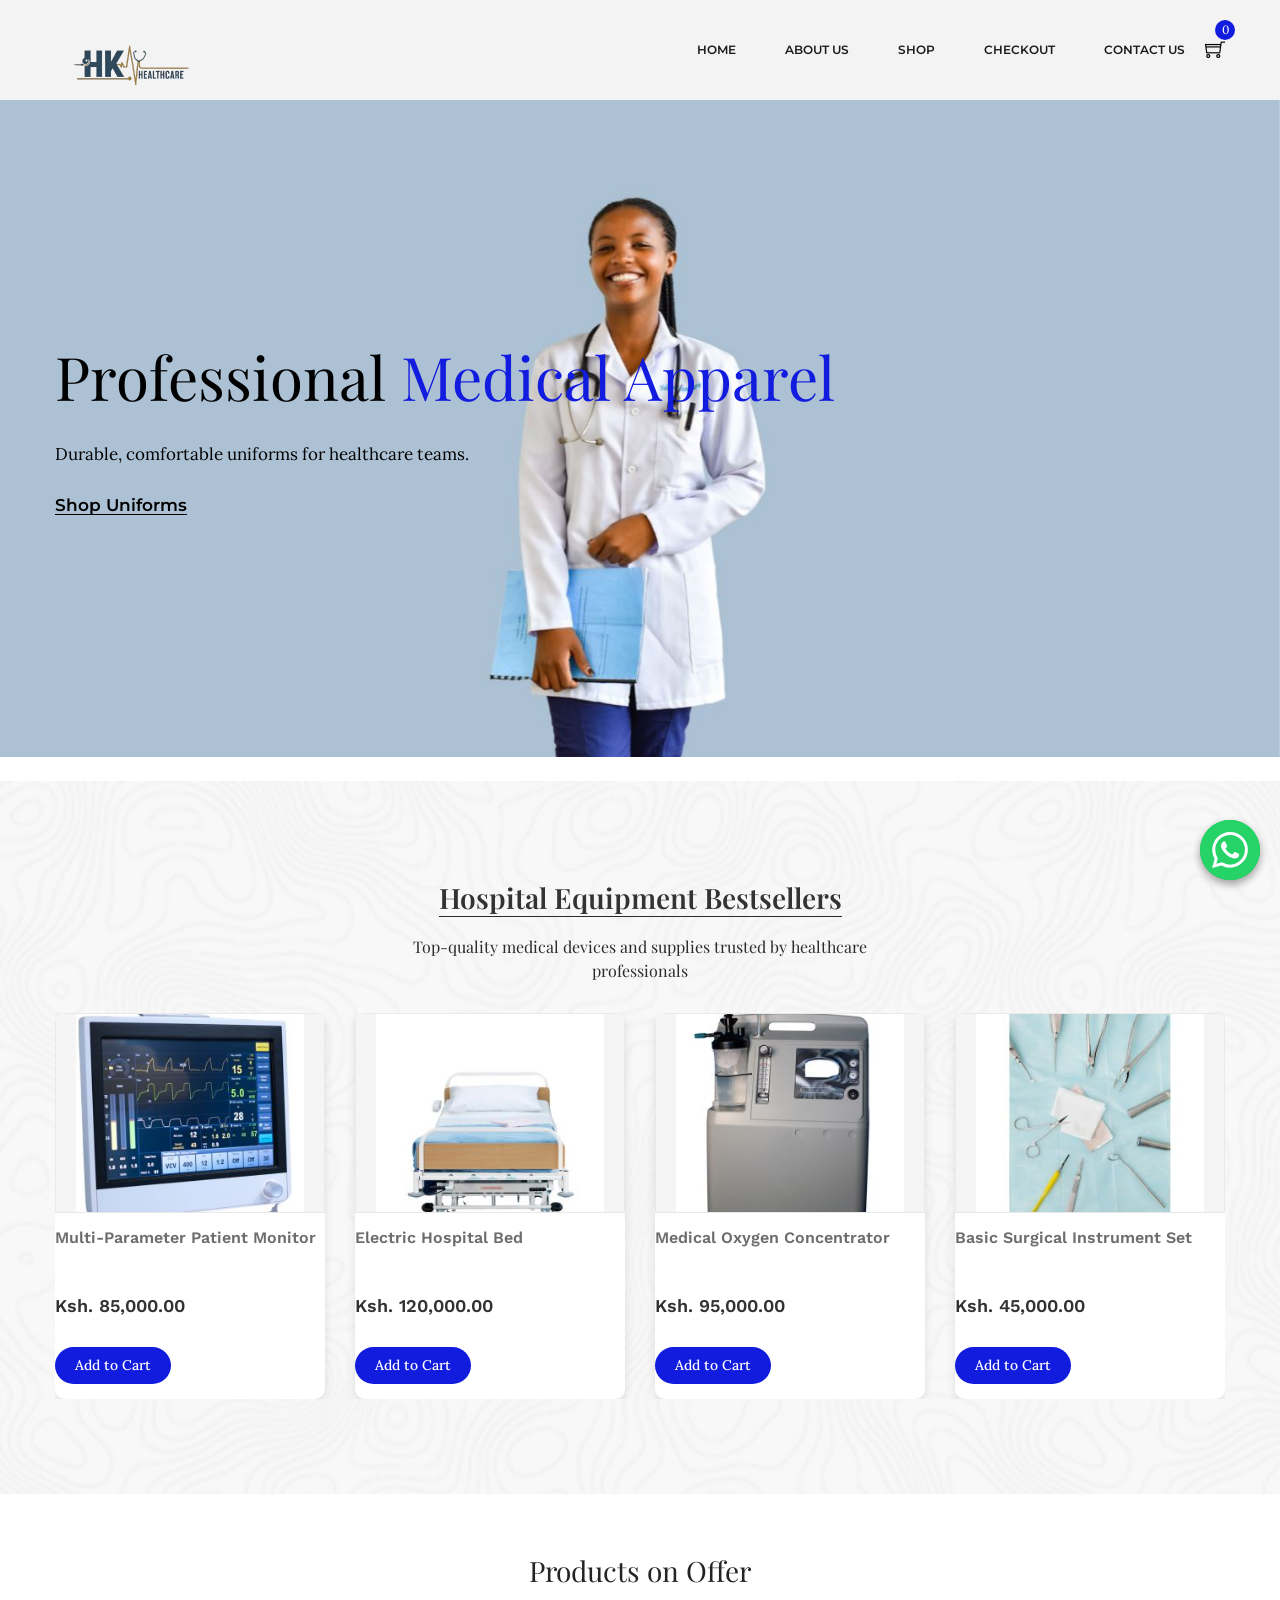
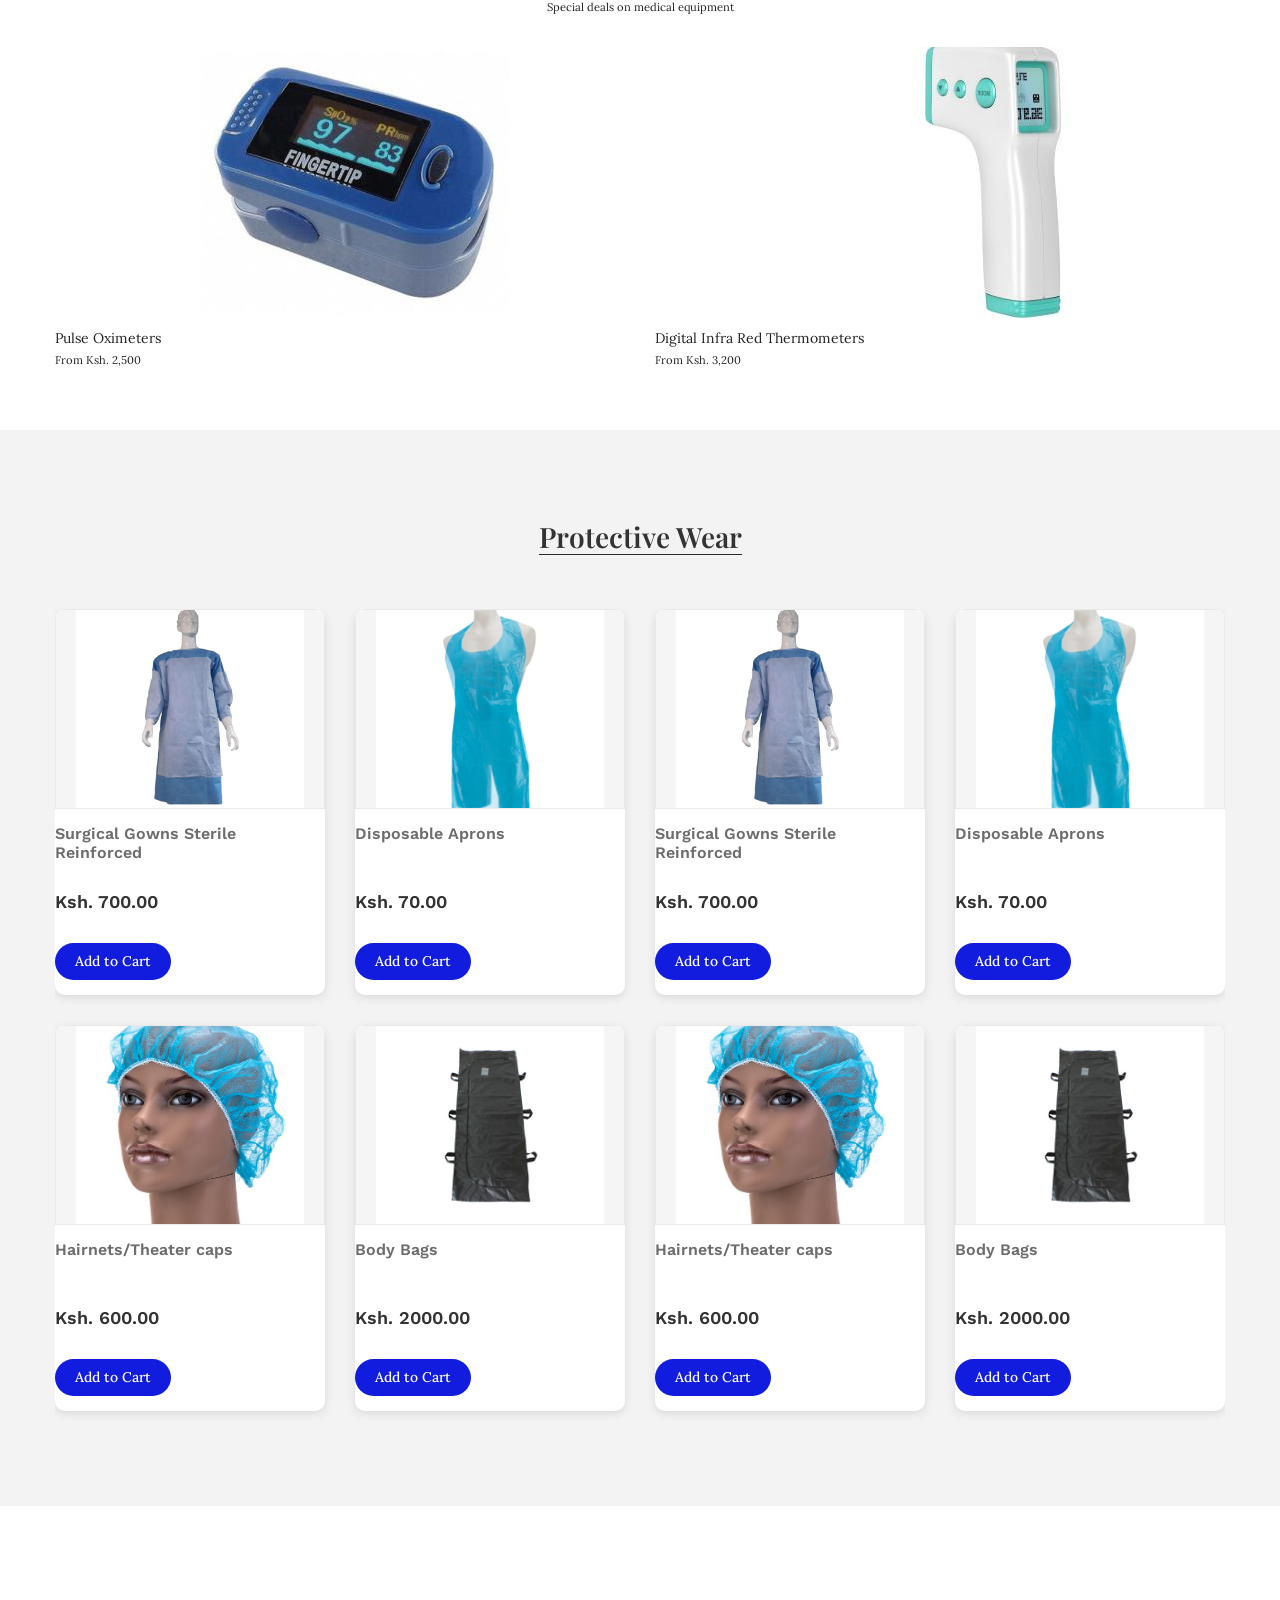
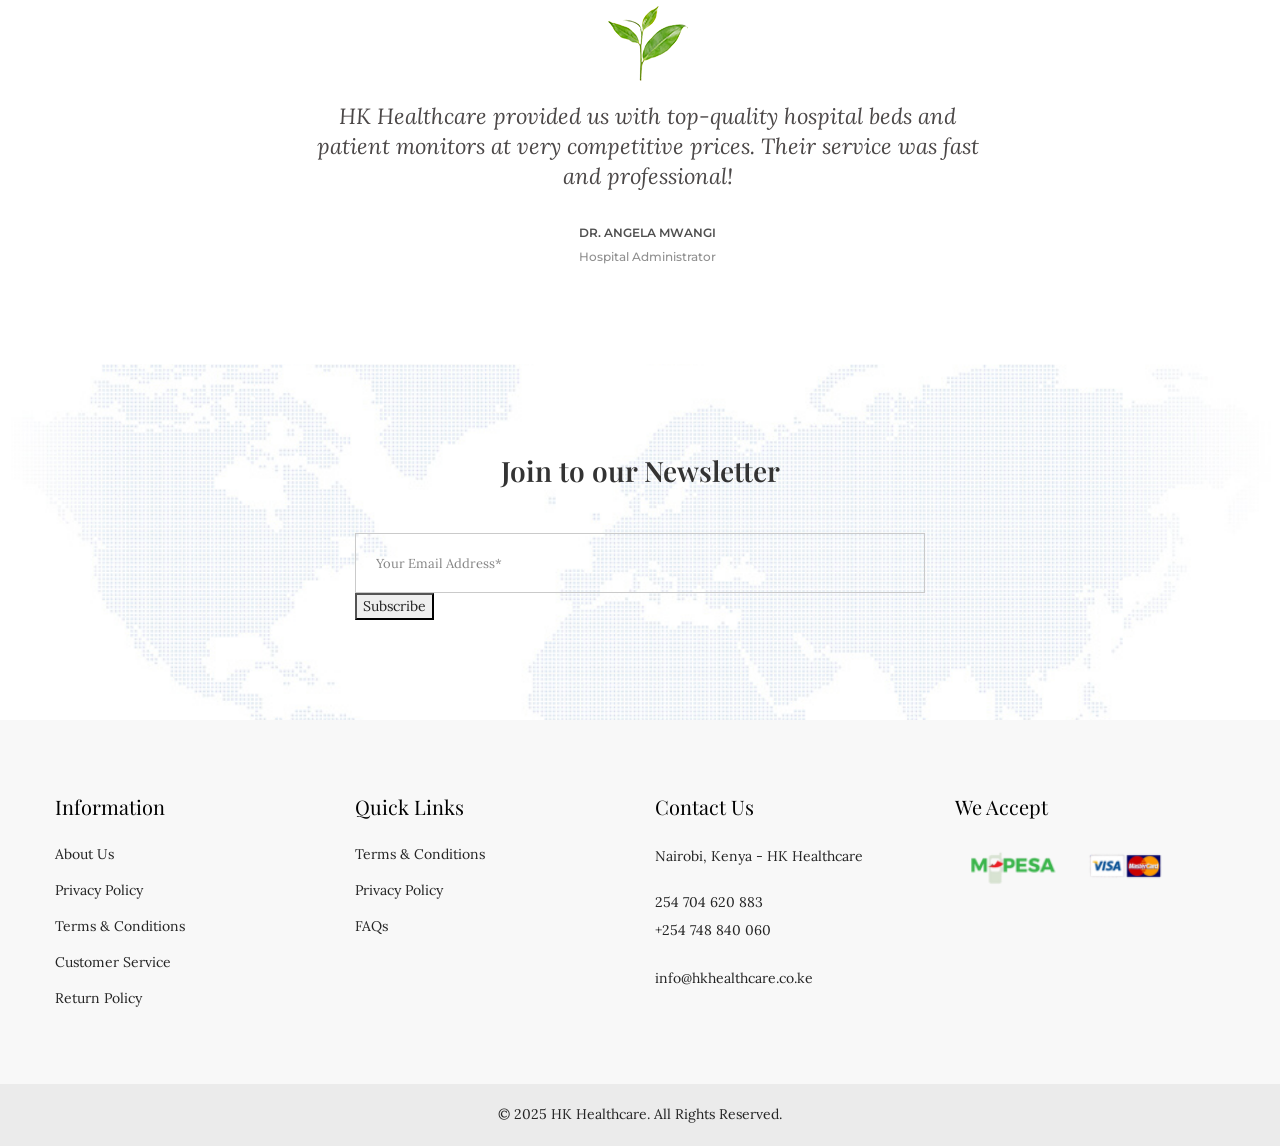
==== index.html @ 19c3c3d6 "w" ====
<!doctype html>
<html class="no-js" lang="zxx">
    
<head>
        <meta charset="utf-8">
        <meta http-equiv="x-ua-compatible" content="ie=edge">
        <title>HK HEALTHCARE</title>
        <meta name="description" content="">
        <meta name="robots" content="noindex, follow" />
        <meta name="viewport" content="width=device-width, initial-scale=1">
        <!-- Favicon -->
        <link rel="shortcut icon" type="image/x-icon" href="assets/img/favicon.png">
		
		<!-- all css here -->
        <link rel="stylesheet" href="assets/css/bootstrap.min.css">
        <link rel="stylesheet" href="assets/css/animate.css">
        <link rel="stylesheet" href="assets/css/owl.carousel.min.css">
        <link rel="stylesheet" href="assets/css/slick.css">
        <link rel="stylesheet" href="assets/css/chosen.min.css">
        <link rel="stylesheet" href="assets/css/font-awesome.min.css">
        <link rel="stylesheet" href="assets/css/themify-icons.css">
        <link rel="stylesheet" href="assets/css/ionicons.min.css">
		<link rel="stylesheet" href="assets/css/jquery-ui.css">
        <link rel="stylesheet" href="assets/css/meanmenu.min.css">
        <link rel="stylesheet" href="assets/css/style.css">
        <link rel="stylesheet" href="assets/css/responsive.css">
        <script src="assets/js/vendor/modernizr-2.8.3.min.js"></script>
    </head>
    <body>
        <!-- header start -->
<header class="header-area gray-bg clearfix">
    <div class="header-bottom">
        <div class="container">
            <div class="row align-items-center">
                <div class="col-lg-3 col-md-4 col-6">
                    <div class="logo">
                        <a href="index.html">
                            <img alt="Logo" src="assets/img/logo/logo.png">
                        </a>
                    </div>
                </div>
                <div class="col-lg-9 col-md-8 col-6">
                    <div class="header-bottom-right">
                        <!-- Desktop Menu -->
                        <div class="main-menu d-none d-lg-block">
                            <nav>
                                <ul>
                                    <li><a href="index.html">Home</a></li>
                                    <li><a href="about-us.html">About Us</a></li>
                                    <li><a href="shop.html">Shop</a></li>
                                    <li><a href="checkout.html">Checkout</a></li>
                                    <li><a href="contact.html">Contact Us</a></li>
                                </ul>
                            </nav>
                        </div>
                        
                        <!-- Cart Icon -->
<div class="header-cart">
    <a href="#" class="cart-toggle">
        <div class="cart-icon">
            <i class="ti-shopping-cart"></i>
            <span class="cart-count">0</span>
        </div>
    </a>
    <div class="shopping-cart-content">
        <ul id="mini-cart-list">
            <li class="empty-cart">Your cart is empty</li>
        </ul>
        <div class="shopping-cart-total">
            <h4>Shipping : <span>Ksh. 0.00</span></h4>
            <h4>Total : <span class="shop-total">Ksh. 0.00</span></h4>
        </div>
        <div class="shopping-cart-btn">
            <a href="cart-page.html">view cart</a>
            <a href="checkout.html">checkout</a>
        </div>
    </div>
</div>

<style>
    /* Cart icon styling */
    .header-cart {
        position: relative;
    }
    
    .cart-icon {
        position: relative;
        font-size: 22px;
    }
    
    .cart-count {
        position: absolute;
        top: 20px;
        right: -10px;
        background: #121cde;
        color: white;
        border-radius: 50%;
        width: 20px;
        height: 20px;
        font-size: 12px;
        display: flex;
        align-items: center;
        justify-content: center;
    }
    
    /* Mini cart styling */
    .shopping-cart-content {
        position: absolute;
        right: 0;
        top: 100%;
        width: 300px;
        max-width: 90vw; /* Ensure it doesn't exceed viewport width */
        padding: 15px;
        background: white;
        box-shadow: 0 5px 15px rgba(0,0,0,0.1);
        z-index: 999;
        display: none; /* Hidden by default */
    }
    
    .header-cart:hover .shopping-cart-content {
        display: block;
    }
    
    #mini-cart-list {
        max-height: 300px;
        overflow-y: auto;
        margin: 0;
        padding: 0;
        list-style: none;
    }
    
    #mini-cart-list li {
        padding: 10px 0;
        border-bottom: 1px solid #eee;
        word-break: break-word; /* Prevent text overflow */
    }
    
    .shopping-cart-img img {
        width: 50px;
        height: 50px;
        object-fit: cover;
    }
    
    .shopping-cart-title {
        margin-left: 10px;
        overflow: hidden; /* Contain text properly */
    }
    
    .shopping-cart-title h4 {
        font-size: 14px;
        margin-bottom: 5px;
        white-space: normal; /* Allow text to wrap */
    }
    
    .shopping-cart-title h6, 
    .shopping-cart-title span {
        font-size: 12px;
    }
    
    .shopping-cart-total {
        padding: 10px 0;
    }
    
    .shopping-cart-total h4 {
        font-size: 14px;
        margin: 10px 0;
        display: flex;
        justify-content: space-between;
    }
    
    .shopping-cart-btn {
        display: flex;
        gap: 10px;
        margin-top: 15px;
    }
    
    .shopping-cart-btn a {
        flex: 1;
        text-align: center;
        padding: 8px 10px;
        font-size: 13px;
        background: #121cde;
        color: white;
        border-radius: 4px;
        text-decoration: none;
    }
    
    .shopping-cart-btn a:hover {
        opacity: 0.9;
    }
    
    /* Mobile responsiveness */
    @media (max-width: 480px) {
        .shopping-cart-content {
            width: 280px;
            right: -50px; /* Adjust position on small screens */
        }
        
        .cart-count {
            top: -5px;
            right: -5px;
        }
    }
    
    @media (max-width: 360px) {
        .shopping-cart-content {
            width: 260px;
            right: -30px;
            padding: 10px;
        }
        
        .shopping-cart-btn {
            flex-direction: column;
            gap: 8px;
        }
    }
</style>

<script>
// For mobile touch support
document.addEventListener('DOMContentLoaded', function() {
    const cartToggle = document.querySelector('.cart-toggle');
    const cartContent = document.querySelector('.shopping-cart-content');
    
    // Toggle cart on click (for mobile)
    cartToggle.addEventListener('click', function(e) {
        e.preventDefault();
        cartContent.style.display = cartContent.style.display === 'block' ? 'none' : 'block';
    });
    
    // Close cart when clicking outside
    document.addEventListener('click', function(e) {
        if (!e.target.closest('.header-cart')) {
            cartContent.style.display = 'none';
        }
    });
});
</script>
                        
                        <!-- Mobile Menu Toggle -->
                        <div class="mobile-menu-toggle d-lg-none">
                            <a href="javascript:void(0)" id="mobile-menu-toggle-btn">
                                <i class=""></i>
                            </a>
                        </div>
                    </div>
                </div>
            </div>
        </div>
    </div>
    
    <!-- Mobile Menu -->
    <div class="mobile-menu-area d-lg-none">
        <div class="mobile-menu">
            <nav id="mobile-menu-active">
                <ul class="menu-overflow">
                    <li><a href="index.html">Home</a></li>
                    <li><a href="about-us.html">About Us</a></li>
                    <li><a href="shop.html">Shop</a></li>
                    <li><a href="checkout.html">Checkout</a></li>
                    <li><a href="contact.html">Contact Us</a></li>
                </ul>
            </nav>
        </div>
    </div>
</header>
<!-- header end -->
        
		<!-- Slider Start -->
<div class="slider-area">
    <div class="slider-active owl-dot-style owl-carousel">
        <!-- Slide 4: Medical Apparel -->
        <div class="single-slider ptb-240 bg-img" style="background-image:url(assets/img/slider/Medical-Apparel.jpg); background-position: center center; background-size: cover;">
            <div class="container">
                <div class="slider-content slider-animated-1">
                    <h1 class="animated">Professional <span class="theme-color">Medical Apparel</span></h1>
                    <p class="animated" style="color: black;">Durable, comfortable uniforms for healthcare teams.</p>
                    <div class="slider-btn mt-30">
                        <a class="animated" href="shop.html">Shop Uniforms</a>
                    </div>
                </div>
            </div>
        </div>
        <!-- Slide 1: Premium Medical Equipment -->
        <div class="single-slider ptb-240 bg-img" style="background-image:url(assets/img/slider/hospital-equipment.jpg); background-position: center center; background-size: cover;">
            <div class="container">
                <div class="slider-content slider-animated-1">
                    <h1 class="animated">Premium <span class="theme-color">Hospital Equipment</span></h1>
                    <p class="animated" style="color: black;">Trusted by healthcare facilities nationwide for quality medical devices and machinery.</p>
                    <div class="slider-btn mt-30">
                        <a class="animated" href="shop.html">Browse Equipment</a>
                    </div>
                </div>
            </div>
        </div>

        <!-- Slide 2: Medical Consumables -->
        <div class="single-slider ptb-240 bg-img" style="background-image:url(assets/img/slider/medical-supplies.jpg); background-position: center center; background-size: cover;">
            <div class="container">
                <div class="slider-content slider-animated-1">
                    <h1 class="animated">Essential <span class="theme-color">Medical Supplies</span></h1>
                    <p class="animated" style="color: black;">High-quality consumables for hospitals, clinics, and healthcare professionals.</p>
                    <div class="slider-btn mt-30">
                        <a class="animated" href="shop.html">Shop Supplies</a>
                    </div>
                </div>
            </div>
        </div>

        
    </div>
</div>
<!-- Slider End -->
 <style>.single-slider {
    background-repeat: no-repeat;
    background-attachment: scroll;
}

.bg-img {
    background-position: center center;
    background-size: cover;
}

@media (max-width: 767px) {
    .single-slider {
        background-position: 65% center;
    }
    .slider-content {
        text-align: center;
    }
}</style>
		
<!-- Bestsellers Product Area Start -->
<div class="product-area bg-image-1 pt-100 pb-95">
    <div class="container">
        <div class="section-title-wrap text-center mb-50">
            <h3 class="section-title">Hospital Equipment Bestsellers</h3>
            <p class="section-subtitle">Top-quality medical devices and supplies trusted by healthcare professionals</p>
        </div>
        
        <style>
            /* Add this CSS to ensure images fit properly */
            .product-wrapper {
                height: 100%;
                display: flex;
                flex-direction: column;
            }
            .product-img {
                height: 200px; /* Set a fixed height for image containers */
                overflow: hidden;
                display: flex;
                align-items: center;
                justify-content: center;
                background: #f5f5f5; /* Optional: adds a light background */
                padding: 10px;
                box-sizing: border-box;
            }
            .product-img img {
                max-width: 100%;
                max-height: 100%;
                width: 100%;
                height: 100%;
                object-fit: contain; /* Ensures image fits while maintaining aspect ratio */
            }
            .product-content {
                flex: 1;
                display: flex;
                flex-direction: column;
                padding: 15px 0;
            }
            .product-add-to-cart {
                margin-top: auto;
            }
        </style>
        
        <div class="featured-product-active hot-flower owl-carousel product-nav">
            <!-- Product 1: Patient Monitor -->
            <div class="product-wrapper">
                <div class="product-img">
                    <a>
                        <img alt="Multi-Parameter Patient Monitor" src="assets/img/product/patient-monitor.jpg">
                    </a>
                </div>
                <div class="product-content text-left">
                    <div class="product-title">
                        <h4>
                            <a>Multi-Parameter Patient Monitor</a>
                        </h4>
                    </div>
                    <div class="product-price-wrapper">
                        <span>Ksh. 85,000.00</span>
                    </div>
                    <div class="product-add-to-cart">
                        <button class="add-to-cart-btn" 
                                data-id="ME101"
                                data-name="Multi-Parameter Patient Monitor"
                                data-price="85000.00"
                                data-image="assets/img/product/patient-monitor.jpg"
                                style="background-color: #121cde; color: white; border: none; padding: 8px 15px; border-radius: 4px; width: 100%; margin-top: 10px;">
                            Add to Cart
                        </button>
                    </div>
                </div>
            </div>

            <!-- Product 2: Hospital Bed -->
            <div class="product-wrapper">
                <div class="product-img">
                    <a>
                        <img alt="Electric Hospital Bed" src="assets/img/product/hospital-bed.jpg">
                    </a>
                </div>
                <div class="product-content text-left">
                    <div class="product-title">
                        <h4>
                            <a>Electric Hospital Bed</a>
                        </h4>
                    </div>
                    <div class="product-price-wrapper">
                        <span>Ksh. 120,000.00</span>
                    </div>
                    <div class="product-add-to-cart">
                        <button class="add-to-cart-btn" 
                                data-id="ME102"
                                data-name="Electric Hospital Bed"
                                data-price="120000.00"
                                data-image="assets/img/product/hospital-bed.jpg"
                                style="background-color: #121cde; color: white; border: none; padding: 8px 15px; border-radius: 4px; width: 100%; margin-top: 10px;">
                            Add to Cart
                        </button>
                    </div>
                </div>
            </div>

            <!-- Product 3: Oxygen Concentrator -->
            <div class="product-wrapper">
                <div class="product-img">
                    <a>
                        <img alt="Medical Oxygen Concentrator" src="assets/img/product/oxygen-concentrator.jpg">
                    </a>
                </div>
                <div class="product-content text-left">
                    <div class="product-title">
                        <h4>
                            <a>Medical Oxygen Concentrator</a>
                        </h4>
                    </div>
                    <div class="product-price-wrapper">
                        <span>Ksh. 95,000.00</span>
                    </div>
                    <div class="product-add-to-cart">
                        <button class="add-to-cart-btn" 
                                data-id="ME103"
                                data-name="Medical Oxygen Concentrator"
                                data-price="95000.00"
                                data-image="assets/img/product/oxygen-concentrator.jpg"
                                style="background-color: #121cde; color: white; border: none; padding: 8px 15px; border-radius: 4px; width: 100%; margin-top: 10px;">
                            Add to Cart
                        </button>
                    </div>
                </div>
            </div>

            <!-- Product 4: Surgical Instrument Set -->
            <div class="product-wrapper">
                <div class="product-img">
                    <a>
                        <img alt="Basic Surgical Instrument Set" src="assets/img/product/surgical-set.jpg">
                    </a>
                </div>
                <div class="product-content text-left">
                    <div class="product-title">
                        <h4>
                            <a>Basic Surgical Instrument Set</a>
                        </h4>
                    </div>
                    <div class="product-price-wrapper">
                        <span>Ksh. 45,000.00</span>
                    </div>
                    <div class="product-add-to-cart">
                        <button class="add-to-cart-btn" 
                                data-id="ME104"
                                data-name="Basic Surgical Instrument Set"
                                data-price="45000.00"
                                data-image="assets/img/product/surgical-set.jpg"
                                style="background-color: #121cde; color: white; border: none; padding: 8px 15px; border-radius: 4px; width: 100%; margin-top: 10px;">
                            Add to Cart
                        </button>
                    </div>
                </div>
            </div>

            <!-- Product 5: Medical Scrubs -->
            <div class="product-wrapper">
                <div class="product-img">
                    <a>
                        <img alt="Professional Medical Scrubs" src="assets/img/product/medical-scrubs.jpg">
                    </a>
                </div>
                <div class="product-content text-left">
                    <div class="product-title">
                        <h4>
                            <a>Professional Medical Scrubs</a>
                        </h4>
                    </div>
                    <div class="product-price-wrapper">
                        <span>Ksh. 3,500.00</span>
                    </div>
                    <div class="product-add-to-cart">
                        <button class="add-to-cart-btn" 
                                data-id="ME105"
                                data-name="Professional Medical Scrubs"
                                data-price="3500.00"
                                data-image="assets/img/product/medical-scrubs.jpg"
                                style="background-color: #121cde; color: white; border: none; padding: 8px 15px; border-radius: 4px; width: 100%; margin-top: 10px;">
                            Add to Cart
                        </button>
                    </div>
                </div>
            </div>
        </div>
    </div>
</div>
<!-- Bestsellers Product Area End -->
<!-- Products on Offer - Banner Start -->
<div class="banner-area pt-60 pb-40">
    <div class="container">
        <div class="mb-30 text-center">
            <h3>Products on Offer</h3>
            <small>Special deals on medical equipment</small>
        </div>
        
        <div class="banner-wrap">
            <div class="row">
                <div class="col-lg-6 col-md-6">
                    <div class="mb-20">
                        <a href="shop.html">
                            <img src="assets/img/banner/Pulse Oximeter.jpg" alt="Pulse Oximeter" class="img-fluid">
                        </a>
                        <div class="mt-10">
                            <div>Pulse Oximeters</div>
                            <small>From Ksh. 2,500</small>
                        </div>
                    </div>
                </div>
                <div class="col-lg-6 col-md-6">
                    <div class="mb-20">
                        <a href="shop.html">
                            <img src="assets/img/banner/Thermometer.jpg" alt="Thermometer" class="img-fluid">
                        </a>
                        <div class="mt-10">
                            <div>Digital Infra Red Thermometers</div>
                            <small>From Ksh. 3,200</small>
                        </div>
                    </div>
                </div>
            </div>
        </div>
    </div>
</div>
<!-- Products on Offer - Banner End -->
<style>.section-title-wrap {
    margin-bottom: 30px;
}
.section-title {
    font-size: 28px;
    font-weight: 600;
    color: #333;
}
.section-subtitle {
    color: #666;
    font-size: 16px;
}
.banner-link {
    display: inline-block;
    margin-top: 10px;
    padding: 8px 20px;
    background-color: #121cde;
    color: white;
    border-radius: 4px;
    font-weight: 500;
}
.banner-link:hover {
    background-color: #0f18b8;
}</style>
		<!-- New Products Start -->
<div class="product-area gray-bg pt-90 pb-65">
    <div class="container">
        <div class="product-top-bar section-border mb-55">
            <div class="section-title-wrap text-center">
                <h3 class="section-title">Protective Wear</h3>
            </div>
        </div>
        <div class="tab-content jump">
            <div class="tab-pane active">
                <div class="featured-product-active owl-carousel product-nav">
                    <div class="product-wrapper-single">
                        <div class="product-wrapper mb-30">
                            <div class="product-img">
                                <a>
                                    <img alt="Surgical Gowns Sterile Reinforced" src="assets/img/product/surgical-gowns-reinforced.jpg">
                                </a>
                            </div>
                            <div class="product-content text-left">
                                <div class="product-title">
                                    <h4>
                                        <a>Surgical Gowns Sterile Reinforced</a>
                                    </h4>
                                </div>
                                <div class="product-price-wrapper">
                                    <span>Ksh. 700.00</span>
                                </div>
                                <div class="product-add-to-cart">
                                    <button class="add-to-cart-btn" 
                                            data-id="101"
                                            data-name="Surgical Gowns Sterile Reinforced"
                                            data-price="700.00"
                                            data-image="assets/img/product/surgical-gowns-reinforced.jpg"
                                            data-url="product-detail.html?id=101"
                                            style="background-color: #121cde; color: white; border: none; padding: 8px 15px; border-radius: 4px; width: 100%; margin-top: 10px;">
                                        Add to Cart
                                    </button>
                                </div>
                            </div>
                        </div>
                        <div class="product-wrapper mb-30">
                            <div class="product-img">
                                <a>
                                    <img alt="Hairnets/Theater caps" src="assets/img/product/7.jpg">
                                </a>
                            </div>
                            <div class="product-content text-left">
                                <div class="product-title">
                                    <h4>
                                        <a>Hairnets/Theater caps</a>
                                    </h4>
                                </div>
                                <div class="product-price-wrapper">
                                    <span>Ksh. 600.00</span>
                                </div>
                                <div class="product-add-to-cart">
                                    <button class="add-to-cart-btn" 
                                            data-id="102"
                                            data-name="Hairnets/Theater caps"
                                            data-price="600.00"
                                            data-image="assets/img/product/7.jpg"
                                            data-url="product-detail.html?id=102"
                                            style="background-color: #121cde; color: white; border: none; padding: 8px 15px; border-radius: 4px; width: 100%; margin-top: 10px;">
                                        Add to Cart
                                    </button>
                                </div>
                            </div>
                        </div>
                    </div>
                    <div class="product-wrapper-single">
                        <div class="product-wrapper mb-30">
                            <div class="product-img">
                                <a>
                                    <img alt="Disposable Aprons" src="assets/img/product/Disposable-Blue-Plastic-Aprons.jpg">
                                </a>
                            </div>
                            <div class="product-content text-left">
                                <div class="product-title">
                                    <h4>
                                        <a>Disposable Aprons</a>
                                    </h4>
                                </div>
                                <div class="product-price-wrapper">
                                    <span>Ksh. 70.00</span>
                                </div>
                                <div class="product-add-to-cart">
                                    <button class="add-to-cart-btn" 
                                            data-id="103"
                                            data-name="Disposable Aprons"
                                            data-price="70.00"
                                            data-image="assets/img/product/Disposable-Blue-Plastic-Aprons.jpg"
                                            data-url="product-detail.html?id=103"
                                            style="background-color: #121cde; color: white; border: none; padding: 8px 15px; border-radius: 4px; width: 100%; margin-top: 10px;">
                                        Add to Cart
                                    </button>
                                </div>
                            </div>
                        </div>
                        <div class="product-wrapper mb-30">
                            <div class="product-img">
                                <a>
                                    <img alt="Body Bags" src="assets/img/product/Body-Bags.jpg">
                                </a>
                            </div>
                            <div class="product-content text-left">
                                <div class="product-title">
                                    <h4>
                                        <a>Body Bags</a>
                                    </h4>
                                </div>
                                <div class="product-price-wrapper">
                                    <span>Ksh. 2000.00</span>
                                </div>
                                <div class="product-add-to-cart">
                                    <button class="add-to-cart-btn" 
                                            data-id="104"
                                            data-name="Body Bags"
                                            data-price="2000.00"
                                            data-image="assets/img/product/Body-Bags.jpg"
                                            data-url="product-detail.html?id=104"
                                            style="background-color: #121cde; color: white; border: none; padding: 8px 15px; border-radius: 4px; width: 100%; margin-top: 10px;">
                                        Add to Cart
                                    </button>
                                </div>
                            </div>
                        </div>
                    </div>
                </div>
            </div>
        </div>
    </div>
</div>
<!-- New Products End -->
		<!-- Testimonial Area Start -->
<div class="testimonials-area bg-img pt-100 pb-100">
    <div class="container">
        <div class="row">
            <div class="col-lg-12 col-md-12 col-12">
                <div class="testimonial-active owl-carousel">
                    <div class="single-testimonial text-center">
                        <div class="testimonial-img">
                            <img alt="" src="assets/img/icon-img/testi.png">
                        </div>
                        <p>HK Healthcare provided us with top-quality hospital beds and patient monitors at very competitive prices. Their service was fast and professional!</p>
                        <h4>Dr. Angela Mwangi</h4>
                        <h5>Hospital Administrator</h5>
                    </div>
                    <div class="single-testimonial text-center">
                        <div class="testimonial-img">
                            <img alt="" src="assets/img/icon-img/testi.png">
                        </div>
                        <p>We ordered surgical gloves and medical apparel for our clinic. The quality was excellent and the delivery was right on time. Highly recommended!</p>
                        <h4>Samuel Kimani</h4>
                        <h5>Clinic Owner</h5>
                    </div>
                    <div class="single-testimonial text-center">
                        <div class="testimonial-img">
                            <img alt="" src="assets/img/icon-img/testi.png">
                        </div>
                        <p>Very impressed with the range of medical equipment they offer. HK Healthcare has become our trusted partner for all hospital supply needs.</p>
                        <h4>Jane Otieno</h4>
                        <h5>Procurement Manager</h5>
                    </div>
                    <div class="single-testimonial text-center">
                        <div class="testimonial-img">
                            <img alt="" src="assets/img/icon-img/testi.png">
                        </div>
                        <p>The customer support was outstanding. They helped us select the right oxygen concentrators and delivery was seamless. Will definitely shop again!</p>
                        <h4>Kevin Omondi</h4>
                        <h5>Medical Center Director</h5>
                    </div>
                </div>
            </div>
        </div>
    </div>
</div>
<!-- Testimonial Area End -->

		<!-- Newsletter Area Start -->
<div class="newsletter-area bg-image-2 pt-90 pb-100">
    <div class="container">
        <div class="product-top-bar section-border mb-45">
            <div class="section-title-wrap text-center">
                <h3 class="section-title">Join to our Newsletter</h3>
            </div>
        </div>
    </div>
    <div class="container">
        <div class="row justify-content-md-center">
            <div class="col-lg-6 col-md-10 col-md-auto">
                <div class="footer-newsletter">
                    <div id="subscribe-form" class="subscribe-form">
                        <form action="https://api.web3forms.com/submit" method="POST" id="newsletter-form">
                            <!-- Web3Forms Access Key -->
                            <input type="hidden" name="access_key" value="YOUR_ACCESS_KEY_HERE">
                            
                            <div class="mc-form">
                                <input type="email" name="email" class="email" placeholder="Your Email Address*" required>
                                <div class="submit-button">
                                    <button type="submit" class="button">Subscribe</button>
                                </div>
                            </div>
                        </form>
                        <!-- Success Popup -->
                        <div id="success-popup" style="display:none; text-align:center; margin-top:20px;">
                            <p style="color: green; font-weight: bold;">🎉 Successfully Subscribed!</p>
                        </div>
                    </div>
                </div>
            </div>
        </div>
    </div>
</div>
<!-- Newsletter Area End -->

<script>
document.getElementById('newsletter-form').addEventListener('submit', function(e) {
    e.preventDefault();

    const form = e.target;
    const formData = new FormData(form);

    fetch(form.action, {
        method: "POST",
        body: formData
    })
    .then(response => response.json())
    .then(data => {
        if (data.success) {
            form.reset();
            document.getElementById('success-popup').style.display = 'block';
        } else {
            alert('Something went wrong. Please try again.');
        }
    })
    .catch(error => {
        console.error(error);
        alert('Something went wrong. Please try again.');
    });
});
</script>
        <!-- Newsletter Area End -->
     
        
		<!-- Footer Area Start -->
<footer class="footer-area pt-75 gray-bg-3">
    <div class="footer-top gray-bg-3 pb-35">
        <div class="container">
            <div class="row">
                <!-- Information Section -->
                <div class="col-lg-3 col-md-6 col-sm-6">
                    <div class="footer-widget mb-40">
                        <div class="footer-title mb-25">
                            <h4>Information</h4>
                        </div>
                        <div class="footer-content">
                            <ul>
                                <li><a href="about-us.html">About Us</a></li>
                                <li><a >Privacy Policy</a></li>
                                <li><a >Terms & Conditions</a></li>
                                <li><a >Customer Service</a></li>
                                <li><a >Return Policy</a></li>
                            </ul>
                        </div>
                    </div>
                </div>

                <!-- Quick Links Section -->
                <div class="col-lg-3 col-md-6 col-sm-6">
                    <div class="footer-widget mb-40">
                        <div class="footer-title mb-25">
                            <h4>Quick Links</h4>
                        </div>
                        <div class="footer-content">
                            <ul>
                                <li><a >Terms & Conditions</a></li>
                                <li><a >Privacy Policy</a></li>
                                <li><a >FAQs</a></li>
                            </ul>
                        </div>
                    </div>
                </div>

                <!-- Contact Us Section -->
                <div class="col-lg-3 col-md-6 col-sm-6">
                    <div class="footer-widget footer-widget-red footer-black-color mb-40">
                        <div class="footer-title mb-25">
                            <h4>Contact Us</h4>
                        </div>
                        <div class="footer-about">
                            <p>Nairobi, Kenya - HK Healthcare</p>
                            <div class="footer-contact mt-20">
                                <ul>
                                    <li><a href="tel:254704620883">254 704 620 883</a></li>
                                    <li><a href="tel:+254748840060"></a>+254 748 840 060</a></li>
                                </ul>
                            </div>
                            <div class="footer-contact mt-20">
                                <ul>
                                    <li><a href="mailto:info@hkhealthcare.co.ke">info@hkhealthcare.co.ke</a></li>
                                    
                                </ul>
                            </div>
                        </div>
                    </div>
                </div>

                <!-- Payment or Additional Section (Optional) -->
                <div class="col-lg-3 col-md-6 col-sm-6">
                    <div class="footer-widget mb-40">
                        <div class="footer-title mb-25">
                            <h4>We Accept</h4>
                        </div>
                        <div class="payment-img">
                            <a>
                                <img alt="Payment Methods" src="assets/img/icon-img/payment.png">
                            </a>
                        </div>
                    </div>
                </div>
                <!-- End of Payment Section -->
            </div>
        </div>
    </div>

    <div class="footer-bottom pb-25 pt-25 gray-bg-2">
        <div class="container">
            <div class="row">
                <div class="col-md-12 text-center">
                    <div class="copyright">
                        <p>© 2025 HK Healthcare. All Rights Reserved.</p>
                    </div>
                </div>
            </div>
        </div>
    </div>
</footer>
<!-- Footer Area End -->

<!-- WhatsApp floating button -->
<div id="whatsapp-button" style="position: fixed; bottom: 20px; right: 20px; z-index: 9999;">
    <a href="https://wa.me/254798562006" target="_blank" style="display: flex; align-items: center; justify-content: center; width: 60px; height: 60px; background-color: #25D366; border-radius: 50%; box-shadow: 0 4px 8px rgba(0, 0, 0, 0.2); text-decoration: none;">
      <svg xmlns="http://www.w3.org/2000/svg" viewBox="0 0 24 24" width="36" height="36" fill="white">
        <path d="M17.472 14.382c-.297-.149-1.758-.867-2.03-.967-.273-.099-.471-.148-.67.15-.197.297-.767.966-.94 1.164-.173.199-.347.223-.644.075-.297-.15-1.255-.463-2.39-1.475-.883-.788-1.48-1.761-1.653-2.059-.173-.297-.018-.458.13-.606.134-.133.298-.347.446-.52.149-.174.198-.298.298-.497.099-.198.05-.371-.025-.52-.075-.149-.669-1.612-.916-2.207-.242-.579-.487-.5-.669-.51-.173-.008-.371-.01-.57-.01-.198 0-.52.074-.792.372-.272.297-1.04 1.016-1.04 2.479 0 1.462 1.065 2.875 1.213 3.074.149.198 2.096 3.2 5.077 4.487.709.306 1.262.489 1.694.625.712.227 1.36.195 1.871.118.571-.085 1.758-.719 2.006-1.413.248-.694.248-1.289.173-1.413-.074-.124-.272-.198-.57-.347m-5.421 7.403h-.004a9.87 9.87 0 01-5.031-1.378l-.361-.214-3.741.982.998-3.648-.235-.374a9.86 9.86 0 01-1.51-5.26c.001-5.45 4.436-9.884 9.888-9.884 2.64 0 5.122 1.03 6.988 2.898a9.825 9.825 0 012.893 6.994c-.003 5.45-4.437 9.884-9.885 9.884m8.413-18.297A11.815 11.815 0 0012.05 0C5.495 0 .16 5.335.157 11.892c0 2.096.547 4.142 1.588 5.945L.057 24l6.305-1.654a11.882 11.882 0 005.683 1.448h.005c6.554 0 11.89-5.335 11.893-11.893a11.821 11.821 0 00-3.48-8.413z"/>
      </svg>
    </a>
    <div id="whatsapp-tooltip" style="position: absolute; right: 70px; bottom: 0; background: #333; color: white; padding: 8px 12px; border-radius: 4px; font-family: Arial; font-size: 14px; opacity: 0; transition: opacity 0.3s; white-space: nowrap;">
      Chat with us
    </div>
  </div>
  
<!-- WhatsApp floating button -->
<div id="whatsapp-button" style="position: fixed; bottom: 20px; right: 20px; z-index: 9999;">
    <a href="https://wa.me/254798562006" target="_blank" style="display: flex; align-items: center; justify-content: center; width: 60px; height: 60px; background-color: #25D366; border-radius: 50%; box-shadow: 0 4px 8px rgba(0, 0, 0, 0.2); text-decoration: none;">
      <svg xmlns="http://www.w3.org/2000/svg" viewBox="0 0 24 24" width="36" height="36" fill="white">
        <path d="M17.472 14.382c-.297-.149-1.758-.867-2.03-.967-.273-.099-.471-.148-.67.15-.197.297-.767.966-.94 1.164-.173.199-.347.223-.644.075-.297-.15-1.255-.463-2.39-1.475-.883-.788-1.48-1.761-1.653-2.059-.173-.297-.018-.458.13-.606.134-.133.298-.347.446-.52.149-.174.198-.298.298-.497.099-.198.05-.371-.025-.52-.075-.149-.669-1.612-.916-2.207-.242-.579-.487-.5-.669-.51-.173-.008-.371-.01-.57-.01-.198 0-.52.074-.792.372-.272.297-1.04 1.016-1.04 2.479 0 1.462 1.065 2.875 1.213 3.074.149.198 2.096 3.2 5.077 4.487.709.306 1.262.489 1.694.625.712.227 1.36.195 1.871.118.571-.085 1.758-.719 2.006-1.413.248-.694.248-1.289.173-1.413-.074-.124-.272-.198-.57-.347m-5.421 7.403h-.004a9.87 9.87 0 01-5.031-1.378l-.361-.214-3.741.982.998-3.648-.235-.374a9.86 9.86 0 01-1.51-5.26c.001-5.45 4.436-9.884 9.888-9.884 2.64 0 5.122 1.03 6.988 2.898a9.825 9.825 0 012.893 6.994c-.003 5.45-4.437 9.884-9.885 9.884m8.413-18.297A11.815 11.815 0 0012.05 0C5.495 0 .16 5.335.157 11.892c0 2.096.547 4.142 1.588 5.945L.057 24l6.305-1.654a11.882 11.882 0 005.683 1.448h.005c6.554 0 11.89-5.335 11.893-11.893a11.821 11.821 0 00-3.48-8.413z"/>
      </svg>
    </a>
    <div id="whatsapp-tooltip" style="position: absolute; right: 70px; bottom: 0; background: #333; color: white; padding: 8px 12px; border-radius: 4px; font-family: Arial; font-size: 14px; opacity: 0; transition: opacity 0.3s; white-space: nowrap;">
      Chat with us
    </div>
  </div>
  
  <script>
    // WhatsApp button hover effect
    const whatsappButton = document.getElementById('whatsapp-button');
    const tooltip = document.getElementById('whatsapp-tooltip');
    
    whatsappButton.addEventListener('mouseover', function() {
      tooltip.style.opacity = '1';
    });
    
    whatsappButton.addEventListener('mouseout', function() {
      tooltip.style.opacity = '0';
    });
    
    // You can also add a click event if needed
    whatsappButton.addEventListener('click', function() {
      // Optional: Track the click event
      console.log('WhatsApp button clicked');
    });
  </script>

		<!-- all js here -->
        <script src="assets/js/vendor/jquery-1.12.0.min.js"></script>
        <script src="assets/js/popper.js"></script>
        <script src="assets/js/bootstrap.min.js"></script>
        <script src="assets/js/imagesloaded.pkgd.min.js"></script>
        <script src="assets/js/isotope.pkgd.min.js"></script>
        <script src="assets/js/ajax-mail.js"></script>
        <script src="assets/js/owl.carousel.min.js"></script>
        <script src="assets/js/plugins.js"></script>
        <script src="assets/js/main.js"></script>
        <script src="assets/js/cart.js"></script><script src="assets/js/cart2.js"></script>
    </body>

</html>
---- assets/css/style.css ----
/*-----------------------------------------------------------------------------------
    
    Template Name: Phuler - Flower eCommerce Bootstrap4 Template
    Version: 1.2
    
-----------------------------------------------------------------------------------
    
    [Table of contents] 
	
    1. Template default css
    2. Index page style
    3. Shop grid style
    4. Shop list style
    5. Product details
    6. Cart page
    7. Login register page
    8. Checkout page
    9. My account
    10. Contact page
    11. Blog page
    12. Blog details
    13. About us
    14. Testimonial page
    
-----------------------------------------------------------------------------------*/


/*-----------------------------
    1. Template default css
-------------------------------*/

@import url('https://fonts.googleapis.com/css?family=Lora|Montserrat:100,200,300,300i,400,500,600,700,800,900|Playfair+Display:400,400i,700,700i,900,900i|Work+Sans:100,200,300,400,500,600,700,800,900');
body {
    font-family: 'Lora', serif;
    font-weight: 400;
    font-style: normal;
    font-size: 14px;
    color: #242424;
}
.img {
    max-width: 100%;
    transition: all 0.3s ease-out 0s;
}
a,
.btn {
    -webkit-transition: all 0.3s ease-out 0s;
    -moz-transition: all 0.3s ease-out 0s;
    -ms-transition: all 0.3s ease-out 0s;
    -o-transition: all 0.3s ease-out 0s;
    transition: all 0.3s ease-out 0s;
}
.btn {
    border-radius: 0px;
    font-size: 14px;
    padding: 0px 15px;
    height: 30px;
    line-height: 30px;
}
a:focus,
.btn:focus {
    text-decoration: none;
    outline: none;
}
a:hover {
    color: #333;
    text-decoration: none;
}
a:focus {
    text-decoration: none;
}
button:focus {
    outline: 0px dotted;
}
a,
button,
input {
    outline: medium none;
    color: #242424;
}
.uppercase {
    text-transform: uppercase
}
.capitalize {
    text-transform: capitalize
}
h1,
h2,
h3,
h4,
h5,
h6 {
    font-family: 'Playfair Display', serif;
    color: #242424;
    margin-top: 0px;
    font-style: normal;
    font-weight: 400;
}
h1 a,
h2 a,
h3 a,
h4 a,
h5 a,
h6 a {
    color: #242424;
}
h1 {
    font-size: 46px;
    font-weight: 500;
}
h2 {
    font-size: 37px;
}
h3 {
    font-size: 28px;
}
h4 {
    font-size: 22px;
	font-family: 'Work Sans', sans-serif;
}
h5 {
    font-size: 18px;
	font-family: 'Work Sans', sans-serif;
}
h6 {
    font-size: 16px;
	font-family: 'Playfair Display', serif;
}
ul {
    margin: 0px;
    padding: 0px;
}
p {
    font-size: 14px;
    font-weight: normal;
    line-height: 24px;
    color: #242424;
    margin-bottom: 15px;
    font-family: 'Lora', serif;
}
hr {
    margin: 60px 0;
    padding: 0px;
    border-bottom: 1px solid #eceff8;
    border-top: 0px;
}
hr.style-2 {
    border-bottom: 1px dashed #f10;
}
hr.mp-0 {
    margin: 0;
    border-bottom: 1px solid #eceff8;
}
hr.mtb-40 {
    margin: 40px 0;
    border-bottom: 1px solid #eceff8;
    border-top: 0px;
}
label {
    font-size: 15px;
    font-weight: 400;
    color: #242424;
}
*::-moz-selection {
    background: #4fc1f0;
    color: #fff;
    text-shadow: none;
}
::-moz-selection {
    background: #4fc1f0;
    color: #fff;
    text-shadow: none;
}
::selection {
    background: #4fc1f0;
    color: #fff;
    text-shadow: none;
}
.mark,
mark {
    background: #4fc1f0 none repeat scroll 0 0;
    color: #ffffff;
}
span.tooltip-content {
    color: #00a9da;
    cursor: help;
    font-weight: 600;
}
.f-left {
    float: left
}
.f-right {
    float: right
}
.fix {
    overflow: hidden
}


/***************************
    transtion
****************************/

a.button::after,
a.button-small::after {
    -webkit-transition: all 0.3s ease-out 0s;
    -moz-transition: all 0.3s ease-out 0s;
    -ms-transition: all 0.3s ease-out 0s;
    -o-transition: all 0.3s ease-out 0s;
    transition: all 0.3s ease-out 0s;
}
.share ul,
.share:hover ul {
    transition: all 0.4s ease-in-out;
    -webkit-transition: all 0.4s ease-in-out;
    -ms-transition: all 0.4s ease-in-out;
    -moz-transition: all 0.4s ease-in-out;
    -o-transition: all 0.4s ease-in-out;
}
a.button-border span,
a.button-border-white span,
input,
select,
textarea {
    -webkit-transition: all 0.5s ease-out 0s;
    -moz-transition: all 0.5s ease-out 0s;
    -ms-transition: all 0.5s ease-out 0s;
    -o-transition: all 0.5s ease-out 0s;
    transition: all 0.5s ease-out 0s;
}


/*************************
    Input
*************************/

input {
    background: #eceff8;
    border: 2px solid #eceff8;
    height: 45px;
    box-shadow: none;
    padding-left: 10px;
    font-size: 14px;
    color: #626262;
    width: 100%;
}
select {
    width: 100%;
    background: transparent;
    border: 0px solid #eceff8;
    box-shadow: none;
    font-size: 14px;
    color: #626262;
}
option {
    background: #fff;
    border: 0px solid #626262;
    padding-left: 10px;
    font-size: 14px;
}
input:focus {
    background: transparent;
    border: 2px solid #4FC1F0;
}
textarea {
    resize: vertical;
    background: #eceff8;
    border: 2px solid #eceff8;
    padding: 10px;
    width: 100%;
    font-size: 14px;
}
textarea:focus {
    background: transparent;
    border: 2px solid #4FC1F0;
    outline: none;
}
.input-group.divcenter.input-group .form-control {
    padding-left: 0px
}


/*************************
  Basic margin padding
*************************/

.m-0 {
    margin-top: 0;
    margin-right: 0;
    margin-bottom: 0;
    margin-left: 0;
}
.p-0 {
    padding-top: 0;
    padding-right: 0;
    padding-bottom: 0;
    padding-left: 0;
}

/*************************
    Margin top
*************************/

.mt-0 {
    margin-top: 0
}
.mt-10 {
    margin-top: 10px
}
.mt-12 {
    margin-top: 12px
}
.mt-15 {
    margin-top: 15px
}
.mt-20 {
    margin-top: 20px
}
.mt-25 {
    margin-top: 25px
}
.mt-30 {
    margin-top: 30px
}
.mt-35 {
    margin-top: 35px
}
.mt-37 {
    margin-top: 37px
}
.mt-40 {
    margin-top: 40px
}
.mt-45 {
    margin-top: 45px
}
.mt-50 {
    margin-top: 50px
}
.mt-55 {
    margin-top: 55px
}
.mt-60 {
    margin-top: 60px
}
.mt-65 {
    margin-top: 65px
}
.mt-70 {
    margin-top: 70px
}
.mt-75 {
    margin-top: 75px
}
.mt-80 {
    margin-top: 80px
}
.mt-84 {
    margin-top: 84px
}
.mt-90 {
    margin-top: 90px
}
.mt-95 {
    margin-top: 95px
}
.mt-100 {
    margin-top: 100px
}
.mt-110 {
    margin-top: 110px
}
.mt-120 {
    margin-top: 120px
}
.mt-130 {
    margin-top: 130px
}
.mt-140 {
    margin-top: 140px
}
.mt-160 {
    margin-top: 160px
}
.mt-179 {
    margin-top: 179px
}
.mt-150 {
    margin-top: 150px
}
.mt-200 {
    margin-top: 200px
}
.mt-290 {
    margin-top: 290px
}
.mt-285 {
    margin-top: 285px
}
.mt-280 {
    margin-top: 280px
}

/*************************
    Margin right
*************************/

.mr-0 {
    margin-right: 0px
}
.mr-10 {
    margin-right: 10px
}
.mr-12 {
    margin-right: 12px
}
.mr-15 {
    margin-right: 15px
}
.mr-20 {
    margin-right: 20px
}
.mr-30 {
    margin-right: 30px
}
.mr-35 {
    margin-right: 35px
}
.mr-40 {
    margin-right: 40px
}
.mr-50 {
    margin-right: 50px
}
.mr-60 {
    margin-right: 60px
}
.mr-70 {
    margin-right: 70px
}
.mr-80 {
    margin-right: 80px
}
.mr-90 {
    margin-right: 90px
}
.mr-100 {
    margin-right: 100px
}
.mr-110 {
    margin-right: 110px
}
.mr-120 {
    margin-right: 120px
}
.mr-130 {
    margin-right: 130px
}
.mr-140 {
    margin-right: 140px
}
.mr-150 {
    margin-right: 150px
}
.mr-170 {
    margin-right: 170px
}

/*************************
    Margin bottom
*************************/

.mb-0 {
    margin-bottom: 0
}
.mb-2 {
    margin-bottom: 2px
}
.mb-5 {
    margin-bottom: 5px!important;
}
.mb-10 {
    margin-bottom: 10px
}
.mb-12 {
    margin-bottom: 12px
}
.mb-15 {
    margin-bottom: 15px
}
.mb-20 {
    margin-bottom: 20px
}

.mb-25 {
    margin-bottom: 25px
}
.mb-30 {
    margin-bottom: 30px
}
.mb-35 {
    margin-bottom: 35px
}
.mb-40 {
    margin-bottom: 40px
}
.mb-45 {
    margin-bottom: 45px
}
.mb-50 {
    margin-bottom: 50px
}
.mb-55 {
    margin-bottom: 55px
}
.mb-60 {
    margin-bottom: 60px
}
.mb-65 {
    margin-bottom: 65px
}
.mb-70 {
    margin-bottom: 70px
}
.mb-75 {
    margin-bottom: 75px
}
.mb-80 {
    margin-bottom: 80px
}
.mb-90 {
    margin-bottom: 90px
}
.mb-100 {
    margin-bottom: 100px
}
.mb-110 {
    margin-bottom: 110px
}
.mb-120 {
    margin-bottom: 120px
}
.mb-130 {
    margin-bottom: 130px
}
.mb-140 {
    margin-bottom: 140px
}
.mb-150 {
    margin-bottom: 150px
}

/*************************
    Margin left
*************************/

.ml-0 {
    margin-left: 0
}
.ml-10 {
    margin-left: 10px
}
.ml-12 {
    margin-left: 12px
}
.ml-15 {
    margin-left: 15px
}
.ml-20 {
    margin-left: 20px
}
.ml-30 {
    margin-left: 30px
}
.ml-40 {
    margin-left: 40px
}
.ml-50 {
    margin-left: 50px
}
.ml-60 {
    margin-left: 60px
}
.ml-70 {
    margin-left: 70px
}
.ml-80 {
    margin-left: 80px
}
.ml-90 {
    margin-left: 90px
}
.ml-100 {
    margin-left: 100px
}
.ml-110 {
    margin-left: 110px
}
.ml-120 {
    margin-left: 120px
}
.ml-125 {
    margin-left: 125px
}
.ml-130 {
    margin-left: 130px
}
.ml-140 {
    margin-left: 140px
}
.ml-150 {
    margin-left: 150px
}
.ml-285 {
    margin-left: 285px
}

/*************************
    Padding top
*************************/

.pt-0 {
    padding-top: 0
}
.pt-4 {
    padding-top: 4px
}
.pt-10 {
    padding-top: 10px
}
.pt-12 {
    padding-top: 12px
}
.pt-15 {
    padding-top: 15px
}
.pt-20 {
    padding-top: 20px
}
.pt-25 {
    padding-top: 25px
}
.pt-30 {
    padding-top: 30px
}
.pt-35 {
    padding-top: 35px
}
.pt-37 {
    padding-top: 37px
}
.pt-40 {
    padding-top: 40px
}
.pt-45 {
    padding-top: 45px
}
.pt-50 {
    padding-top: 50px
}
.pt-55 {
    padding-top: 55px
}
.pt-58 {
    padding-top: 58px
}
.pt-60 {
    padding-top: 60px
}
.pt-65 {
    padding-top: 65px
}
.pt-68 {
    padding-top: 68px
}
.pt-70 {
    padding-top: 70px
}
.pt-75 {
    padding-top: 75px
}
.pt-80 {
    padding-top: 80px
}
.pt-85 {
    padding-top: 85px
}
.pt-95 {
    padding-top: 95px
}
.pt-90 {
    padding-top: 90px
}
.pt-97 {
    padding-top: 97px
}
.pt-100 {
    padding-top: 100px
}
.pt-95 {
    padding-top: 95px
}
.pt-105 {
    padding-top: 105px
}
.pt-110 {
    padding-top: 110px
}
.pt-115 {
    padding-top: 115px
}
.pt-120 {
    padding-top: 120px
}
.pt-125 {
    padding-top: 125px
}
.pt-130 {
    padding-top: 130px
}
.pt-135 {
    padding-top: 135px
}
.pt-140 {
    padding-top: 140px
}
.pt-145 {
    padding-top: 145px
}
.pt-150 {
    padding-top: 150px
}
.pt-155 {
    padding-top: 155px
}
.pt-160 {
    padding-top: 160px
}
.pt-169 {
    padding-top: 169px
}
.pt-172 {
    padding-top: 172px
}
.pt-175 {
    padding-top: 175px
}
.pt-170 {
    padding-top: 170px
}
.pt-180 {
    padding-top: 180px
}
.pt-190 {
    padding-top: 190px
}
.pt-205 {
    padding-top: 205px
}
.pt-200 {
    padding-top: 200px
}
.pt-220 {
    padding-top: 220px
}
.pt-230 {
    padding-top: 230px
}
.pt-235 {
    padding-top: 235px
}
.pt-250 {
    padding-top: 250px
}
.pt-290 {
    padding-top: 290px
}
.pt-285 {
    padding-top: 285px
}
.pt-280 {
    padding-top: 280px
}
.pt-330 {
    padding-top: 330px
}
.pt-345 {
    padding-top: 345px
}
.pt-350 {
    padding-top: 350px
}
.pt-335 {
    padding-top: 335px
}
.pt-365 {
    padding-top: 365px
}
.pt-355 {
    padding-top: 355px
}
.pt-370 {
    padding-top: 370px
}
.pt-380 {
    padding-top: 380px
}


/*************************
    Padding right
*************************/

.pr-0 {
    padding-right: 0
}
.pr-10 {
    padding-right: 10px
}
.pr-15 {
    padding-right: 15px
}
.pr-20 {
    padding-right: 20px
}
.pr-30 {
    padding-right: 30px
}
.pr-40 {
    padding-right: 40px
}
.pr-50 {
    padding-right: 50px
}
.pr-55 {
    padding-right: 55px
}
.pr-60 {
    padding-right: 60px
}
.pr-70 {
    padding-right: 70px
}
.pr-80 {
    padding-right: 80px
}
.pr-90 {
    padding-right: 90px
}
.pr-100 {
    padding-right: 100px
}
.pr-110 {
    padding-right: 110px
}
.pr-120 {
    padding-right: 120px
}
.pr-130 {
    padding-right: 130px
}
.pr-140 {
    padding-right: 140px
}
.pr-155 {
    padding-right: 155px
}
.pr-155 {
    padding-right: 155px
}
.pr-180 {
    padding-right: 180px
}
.pr-195 {
    padding-right: 195px
}
.pr-215 {
    padding-right: 215px
}

/*************************
    Padding bottom
*************************/

.pb-0 {
    padding-bottom: 0
}
.pb-5 {
    padding-bottom: 5px
}
.pb-6 {
    padding-bottom: 6px
}
.pb-10 {
    padding-bottom: 10px
}
.pb-13 {
    padding-bottom: 13px
}
.pb-15 {
    padding-bottom: 15px
}
.pb-20 {
    padding-bottom: 20px
}
.pb-25 {
    padding-bottom: 25px
}
.pb-30 {
    padding-bottom: 30px
}
.pb-35 {
    padding-bottom: 35px
}
.pb-40 {
    padding-bottom: 40px
}
.pb-45 {
    padding-bottom: 45px
}
.pb-50 {
    padding-bottom: 50px
}
.pb-55 {
    padding-bottom: 55px
}
.pb-60 {
    padding-bottom: 60px
}
.pb-65 {
    padding-bottom: 65px
}
.pb-70 {
    padding-bottom: 70px
}
.pb-75 {
    padding-bottom: 75px
}
.pb-80 {
    padding-bottom: 80px
}
.pb-85 {
    padding-bottom: 85px
}
.pb-90 {
    padding-bottom: 90px
}
.pb-95 {
    padding-bottom: 95px
}
.pb-97 {
    padding-bottom: 97px
}
.pb-100 {
    padding-bottom: 100px
}
.pb-105 {
    padding-bottom: 105px
}
.pb-107 {
    padding-bottom: 107px
}
.pb-110 {
    padding-bottom: 110px
}
.pb-115 {
    padding-bottom: 115px
}
.pb-120 {
    padding-bottom: 120px
}
.pb-125 {
    padding-bottom: 125px
}
.pb-130 {
    padding-bottom: 130px
}
.pb-135 {
    padding-bottom: 135px
}
.pb-140 {
    padding-bottom: 140px
}
.pb-145 {
    padding-bottom: 145px
}
.pb-146 {
    padding-bottom: 146px
}
.pb-150 {
    padding-bottom: 150px
}
.pb-155 {
    padding-bottom: 155px
}
.pb-160 {
    padding-bottom: 160px
}
.pb-169 {
    padding-bottom: 169px
}
.pb-178 {
    padding-bottom: 178px
}
.pb-172 {
    padding-bottom: 172px
}
.pb-180 {
    padding-bottom: 180px
}
.pb-190 {
    padding-bottom: 190px
}
.pb-210 {
    padding-bottom: 210px
}
.pb-230 {
    padding-bottom: 230px
}
.pb-212 {
    padding-bottom: 212px
}
.pb-250 {
    padding-bottom: 250px
}
.pb-258 {
    padding-bottom: 258px
}
.pb-280 {
    padding-bottom: 280px
}
.pb-210 {
    padding-bottom: 210px
}
.pb-230 {
    padding-bottom: 230px
}
.pb-235 {
    padding-bottom: 235px
}
.pb-285 {
    padding-bottom: 285px
}
.pb-290 {
    padding-bottom: 290px
}
.pb-280 {
    padding-bottom: 280px
}
.pb-285 {
    padding-bottom: 285px
}
.pb-200 {
    padding-bottom: 200px
}
.pb-215 {
    padding-bottom: 215px
}
.pb-295 {
    padding-bottom: 295px
}
.pb-440 {
    padding-bottom: 440px
}
.pb-450 {
    padding-bottom: 450px
}

/*************************
    Padding left
*************************/

.pl-0 {
    padding-left: 0
}
.pl-10 {
    padding-left: 10px
}
.pl-15 {
    padding-left: 15px
}
.pl-20 {
    padding-left: 20px
}
.pl-30 {
    padding-left: 30px
}
.pl-40 {
    padding-left: 40px
}
.pl-45 {
    padding-left: 45px
}
.pl-50 {
    padding-left: 50px
}
.pl-55 {
    padding-left: 55px
}
.pl-60 {
    padding-left: 60px
}
.pl-70 {
    padding-left: 70px
}
.pl-80 {
    padding-left: 80px
}
.pl-90 {
    padding-left: 90px
}
.pl-100 {
    padding-left: 100px
}
.pl-110 {
    padding-left: 110px
}
.pl-120 {
    padding-left: 120px
}
.pl-125 {
    padding-left: 125px
}
.pl-130 {
    padding-left: 130px
}
.pl-140 {
    padding-left: 140px
}
.pl-140 {
    padding-left: 140px
}
.pl-170 {
    padding-left: 170px
}
.pl-155 {
    padding-left: 155px
}
.pl-190 {
    padding-left: 190px
}
.pl-195 {
    padding-left: 195px
}

/***************************
    Page section padding 
****************************/

.ptb-0 {
    padding: 0
}
.ptb-10 {
    padding: 10px 0
}
.ptb-15 {
    padding: 15px 0
}
.ptb-20 {
    padding: 20px 0
}
.ptb-30 {
    padding: 30px 0
}
.ptb-32 {
    padding: 32px 0
}
.ptb-37 {
    padding: 37px 0
}
.ptb-40 {
    padding: 40px 0
}
.ptb-50 {
    padding: 50px 0
}
.ptb-60 {
    padding: 60px 0
}
.ptb-68 {
    padding: 68px 0
}
.ptb-65 {
    padding: 65px 0
}
.ptb-70 {
    padding: 70px 0
}
.ptb-75 {
    padding: 75px 0
}
.ptb-80 {
    padding: 80px 0
}
.ptb-90 {
    padding: 90px 0
}
.ptb-95 {
    padding: 95px 0
}
.ptb-100 {
    padding: 100px 0
}
.ptb-110 {
    padding: 110px 0
}
.ptb-120 {
    padding: 120px 0
}
.ptb-130 {
    padding: 130px 0
}
.ptb-135 {
    padding: 135px 0
}
.ptb-140 {
    padding: 140px 0
}
.ptb-150 {
    padding: 150px 0
}
.ptb-160 {
    padding: 160px 0
}
.ptb-165 {
    padding: 165px 0
}
.ptb-170 {
    padding: 170px 0
}
.ptb-177 {
    padding: 177px 0
}
.ptb-180 {
    padding: 180px 0
}
.ptb-190 {
    padding: 190px 0
}
.ptb-200 {
    padding: 200px 0
}
.ptb-210 {
    padding: 210px 0
}
.ptb-220 {
    padding: 220px 0
}
.ptb-240{padding:240px 0;}
.ptb-250 {
    padding: 250px 0
}
.ptb-265 {
    padding: 265px 0
}
.ptb-290 {
    padding: 290px 0
}
.ptb-310 {
    padding: 310px 0
}


/***************************
    Page section margin 
****************************/

.mtb-0 {
    margin: 0
}
.mtb-10 {
    margin: 10px 0
}
.mtb-15 {
    margin: 15px 0
}
.mtb-20 {
    margin: 20px 0
}
.mtb-30 {
    margin: 30px 0
}
.mtb-40 {
    margin: 40px 0
}
.mtb-50 {
    margin: 50px 0
}
.mtb-60 {
    margin: 60px 0
}
.mtb-70 {
    margin: 70px 0
}
.mtb-80 {
    margin: 80px 0
}
.mtb-90 {
    margin: 90px 0
}
.mtb-100 {
    margin: 100px 0
}
.mtb-110 {
    margin: 110px 0
}
.mtb-120 {
    margin: 120px 0
}
.mtb-130 {
    margin: 130px 0
}
.mtb-140 {
    margin: 140px 0
}
.mtb-150 {
    margin: 150px 0;
}
.mtb-290 {
    margin: 290px 0;
}

/*************************************
    Background variation set 
 **************************************/

/*colored background*/
.white-bg {
    background: #fff;
}
.black-bg {
    background: #282829
}
.theme-bg {
    background: #121cde;
}
.gray-bg {
    background: #f3f3f3;
}
.gray-bg-2 {
    background: #ebebeb;
}
.gray-bg-3 {
    background: #f8f8f8;
}
.blue-bg {
    background: #4FC1F0;
}
.default-bg {
    background: #50C1F0;
}
.pink-bg {
    background: #ffe8e8;
}
.transparent-bg {
    background: transparent;
}
.theme-color{color:#121cde;}
/*Opacity background*/
/* black overlay */
[data-overlay] {
    position: relative;
}
[data-overlay]::before {
    background: #252525 none repeat scroll 0 0;
    content: "";
    height: 100%;
    left: 0;
    position: absolute;
    top: 0;
    width: 100%;
    z-index: 1;
}
[data-overlay="3"]::before {
    opacity: 0.3;
}
[data-overlay="4"]::before {
    opacity: 0.4;
}
[data-overlay="5"]::before {
    opacity: 0.5;
}
[data-overlay="56"]::before {
    opacity: 0.56;
}
[data-overlay="6"]::before {
    opacity: 0.6;
}
[data-overlay="7"]::before {
    opacity: 0.7;
}
[data-overlay="8"]::before {
    opacity: 0.8;
}
/*image background*/
.bg-1,
.bg-2,
.bg-3,
.bg-4,
.bg-5,
.bg-6,
.bg-7,
.bg-8,
.bg-9,
.bg-10 {
    background-attachment: fixed;
    background-clip: initial;
    background-color: rgba(0, 0, 0, 0);
    background-origin: initial;
    background-position: center center;
    background-repeat: no-repeat;
    background-size: cover;
    position: relative;
    z-index: 0;
}
.bg-image-1{
  background-image: url("../img/bg/bg-1.jpg");
  background-position: center center;
  background-repeat: no-repeat;
  background-size: cover;
}
.bg-image-2{
  background-image: url("../img/bg/bg-2.jpg");
  background-position: center center;
  background-repeat: no-repeat;
  background-size: cover;
}
.bg-image-3{
  background-image: url("../img/bg/breadcrumb.jpg");
  background-position: center center;
  background-repeat: no-repeat;
  background-size: cover;
}

:focus {
    outline: -webkit-focus-ring-color auto 0px;
}
:focus {
    outline: -mos-focus-ring-color auto 0px;
}
:focus {
    outline: none;
}
.header-search form button {
    outline: medium none;
}
.relative {
    position: relative;
}
.overflow {
    overflow: hidden;
}
.border-bottom-1 {
    border-bottom: 1px solid #ededed;
}
.border-top-1 {
    border-top: 1px solid #d7d7d7;
}
.border-top-2 {
    border-top: 1px solid #141414;
}
.border-top-3 {
    border-top: 1px solid #eeeeee;
}
.border-bottom-2 {
    border-bottom: 1px solid #eeeeee;
}
.mobile-menu-area {
    display: none;
}
#mobile-menu-active {
    display: none;
}
/* scrollUp */
#scrollUp {
    background: #242424 none repeat scroll 0 0;
    bottom: 85px;
    color: #ffffff;
    cursor: pointer;
    display: none;
    font-size: 20px;
    height: 40px;
    line-height: 40px;
    position: fixed;
    right: 12px;
    text-align: center;
    width: 38px;
    z-index: 9999;
}
#scrollUp:hover {
    background: #121cde none repeat scroll 0 0;
}
/* button */
.btn-style {
    background-color: transparent;
    border: 2px solid #eeeeee;
    color: #242424;
    display: block;
    font-size: 14px;
    font-weight: 500;
    padding: 14px 20px 12px;
    text-align: center;
    text-transform: uppercase;
    transition: all 0.3s ease 0s;
    display: block;
}
.btn-style:hover {
    background-color: #121cde;
    border: 2px solid #121cde;
    color: #fff;
}
.btn-style-2 {
    background-color: #121cde;
    border-radius: 3px;
    color: #fff;
    display: inline-block;
    font-size: 14px;
    font-weight: 500;
    line-height: 1;
    padding: 17px 37px;
    text-transform: uppercase;
}
.btn-style-2:hover {
    background-color: #242424;
    color: #fff;
}
.height-100vh {
    height: 100vh;
}
#mobile-menu-active {
    display: none;
}

/*------------------------
    2. Index page style
--------------------------*/

/* header bottom cart */
.logo {
  margin: 30px 0 0;
}
.header-bottom-right {
    display: flex;
    justify-content: flex-end;
}
.wrapper-boxed-layout .header-bottom-right {
  display: flex;
  justify-content: flex-start;
}
.wrapper-boxed-layout .header-left-button{
  display: flex;
  justify-content: flex-end;
}
.wrapper-boxed-layout .header-currency::after {
  display: none;
}
.header-cart > a .cart-icon {
    display: inline-block;
    line-height: 100px;
    position: relative;
}
.header-cart > a .cart-icon i {
  color: #000;
  font-size: 20px;
}
.header-cart {
  display: inline-block;
  padding: 0 0 0 20px;
  position: relative;
}
.header-currency {
  display: inline-block;
  position: relative;
  padding: 0px 0 0 63px;
}
.header-currency::after {
  background: #000000 none repeat scroll 0 0;
  content: "";
  height: 15px;
  left: 32px;
  position: absolute;
  top: 42%;
  width: 1px;
}
.dollar-submenu {
  z-index: 9999999;
}
.dollar-submenu {
  background: #fff none repeat scroll 0 0;
  box-shadow: 0 2px 3px rgba(0, 0, 0, 0.3);
  left: 0;
  list-style: outside none none;
  min-width: 150px;
  padding: 20px 0 15px;
  position: absolute;
  text-align: left;
  top: 100%;
  transform: rotateX(90deg);
  transition: all 0.4s ease 0s;
  visibility: visible;
  z-index: 9;
  padding-bottom: 8px;
}
.dollar-submenu ul li {
  border: 0 none;
  display: block;
  position: relative;
}
.dollar-submenu ul li a {
  color: #000;
  display: block;
  font-family: 'Montserrat', sans-serif;
  font-size: 12px;
  font-weight: 500;
  padding: 0px 15px;
  padding-bottom: 5px;
}
.dollar-submenu ul li a:hover{color:#121cde;}
.cart-text {
  display: inline-block;
}
.header-currency .digit {
  line-height: 100px;
  font-family: 'Montserrat', sans-serif;
  font-size: 12px;
  font-weight: 600;
}
.header-currency .digit i {
  margin-left: 5px;
}
.header-currency:hover > .dollar-submenu {
    transform: rotateX(0deg);
    visibility: visible;
}
.shopping-cart-content {
  background: #fff none repeat scroll 0 0;
  box-shadow: 0 0 7px 0.5px rgba(0, 0, 0, 0.15);
  padding: 31px 35px 10px;
  position: absolute;
  right: 0;
  top: 100%;
  transform: rotateX(90deg);
  transform-origin: center top 0;
  transition: all 0.5s ease 0s;
  visibility: hidden;
  width: 340px;
  z-index: 9999;
}
.header-cart:hover > .shopping-cart-content {
    transform: rotateX(0deg);
    visibility: visible;
}
.shopping-cart-content ul li {
    border-bottom: 1px solid #ebebeb;
    display: flex;
    flex-wrap: wrap;
    margin-bottom: 20px;
    padding-bottom: 15px;
}
.shopping-cart-img {
    flex: 0 0 82px;
    margin-right: 15px;
}
.shopping-cart-title > h4 {
    color: #242424;
    font-size: 14px;
    line-height: 18px;
    margin: 0;
}
.shopping-cart-title > h4 a {
  color: #000;
  font-weight: 400;
}
.shopping-cart-title > h4 a:hover {
    color: #121cde;
}
.shopping-cart-title > h6 {
    color: #555;
    font-size: 13px;
    margin: 5px 0 10px;
}
.shopping-cart-title > span {
    color: #555;
    font-size: 14px;
}
.shopping-cart-delete {
    display: flex;
    flex-grow: 100;
    justify-content: flex-end;
}
.shopping-cart-delete > a {
    color: #666;
    display: inline-block;
    font-size: 12px;
    height: 19px;
    line-height: 15px;
    margin-top: 2px;
    text-align: center;
    width: 20px;
}
.shopping-cart-delete > a:hover {
    color: #121cde;
}
.shopping-cart-total {
    margin: 25px 0 0;
}
.shopping-cart-total > h4 {
    font-size: 14px;
    margin-bottom: 17px;
}
.shopping-cart-total > h4:last-child {
    margin-bottom: 0px;
}
.shopping-cart-total > h4 span {
    float: right;
    color: #242424;
}
.shopping-cart-total > h4 span.shop-total {
    color: #121cde;
    font-weight: 500;
}
.shopping-cart-btn {
    margin-top: 23px;
}
.shopping-cart-btn a {
    margin-bottom: 15px;
}
.shopping-cart-btn a {
  background-color: #121cde;
  border: 1px solid #121cde;
  color: #fff;
  display: block;
  font-size: 12px;
  font-weight: 500;
  padding: 14px 20px 12px;
  text-align: center;
  text-transform: uppercase;
  transition: all 0.3s ease 0s;
  width: 45%;
  display: inline-block;
  float: left;
  margin-right: 15px;
}
.shopping-cart-btn a:last-child{margin:0;}
.shopping-cart-btn a:hover {
    background-color: transparent;
    color: #000;
	border: 1px solid #000;
}

/* start main menu */
.main-menu ul li {
  display: inline-block;
  list-style: outside none none;
  padding-right: 45px;
  position: relative;
}
.main-menu nav > ul > li:last-child {
    padding-right: 0px;
}
.main-menu ul li a {
  color: #1b1b1b;
  display: inline-block;
  font-family: "Montserrat",sans-serif;
  font-size: 12px;
  font-weight: 600;
  line-height: 100px;
  text-transform: uppercase;
}
.main-menu ul li:hover > a {
    color: #121cde;
}
.main-menu nav > ul > li > ul.submenu {
  background: #fff none repeat scroll 0 0;
  box-shadow: 1px 2px 5px 0 rgba(0, 0, 0, 0.1);
  display: block;
  left: 0;
  padding: 20px 0 22px;
  position: absolute;
  top: 100%;
  transform: rotateX(90deg);
  transform-origin: center top 0;
  transition: all 0.5s ease 0s;
  visibility: hidden;
  width: 190px;
  z-index: 999;
}
.main-menu nav > ul > li:hover > ul.submenu {
    transform: rotateX(0deg);
    visibility: visible;
}
.main-menu nav > ul > li > ul.mega-menu > li ul li {
    display: block;
    padding: 0px;
}
.main-menu nav > ul > li > ul > li {
    display: block;
    padding: 0 20px;
}
.main-menu ul li ul li.mega-menu-title {
  margin: 0 0 17px;
  text-transform: uppercase;
  font-family: 'Montserrat', sans-serif;
  font-weight: 600;
}
.main-menu ul li ul li a {
  color: #000;
  display: block;
  font-family: "Montserrat",sans-serif;
  font-size: 12px;
  font-weight: 400;
  line-height: 30px;
  text-align: left;
  text-transform: capitalize;
}
.main-menu ul li.top-hover ul li > a::before {
  background: #121cde none repeat scroll 0 0;
  content: "";
  height: 5px;
  left: 15px;
  opacity: 0;
  position: absolute;
  top: 13px;
  transition: all 0.3s ease-in-out 0s;
  width: 5px;
  z-index: 999;
}
.main-menu ul li.top-hover ul.mega-menu li > a::before {
    left: 0px;
}
.main-menu ul li.top-hover ul li:hover > a::before {
    opacity: 1;
}
.main-menu ul li.top-hover ul li:hover > a {
    padding-left: 12px;
}
.main-menu ul li.mega-menu-position {
    position: static;
}
.main-menu nav > ul > li > ul.mega-menu {
    background-color: #fff;
    display: block;
    left: 0;
    padding: 33px 30px 30px 0;
    position: absolute;
    text-align: left;
    top: 100%;
    transform: rotateX(90deg);
    transform-origin: center top 0;
    transition: all 0.5s ease 0s;
    visibility: hidden;
    width: 100%;
    z-index: 999;
    box-shadow: 1px 2px 5px 0 rgba(0, 0, 0, 0.1);
}
.main-menu nav > ul > li:hover > ul.mega-menu {
    transform: rotateX(0deg);
    visibility: visible;
}
.main-menu nav > ul > li > ul.mega-menu > li {
    display: inline-block;
    float: left;
    padding-left: 60px;
    padding-right: 0;
    width: 25%;
}
.main-menu nav > ul > li > ul.mega-menu > li:last-child {
    padding-right: 0px;
}

/* lavel menu */
.main-menu nav > ul > li > ul > li > ul.lavel-menu li {
    padding: 0 20px;
}
.main-menu nav > ul > li > ul > li > ul.lavel-menu {
    background: #fff none repeat scroll 0 0;
    box-shadow: 0 3px 7px rgba(0, 0, 0, 0.1);
    display: block;
    left: 100%;
    opacity: 0;
    padding: 20px 0px 22px;
    position: absolute;
    text-align: left;
    top: 10px;
    transition: all 0.3s ease 0s;
    visibility: hidden;
    width: 200px;
    z-index: 999;
}
.main-menu nav > ul > li > ul > li:hover > ul.lavel-menu {
    opacity: 1;
    top: 0;
    visibility: visible;
}
.main-menu ul li ul li a span {
    float: right;
}
.transparent-bar.stick {
    animation: 700ms ease-in-out 0s normal none 1 running fadeInDown;
    background-color: #fff;
    border-bottom: 0 solid #4a90e2;
    box-shadow: 0 0 25px 0 rgba(0, 0, 0, 0.04);
    position: fixed;
    top: 0;
    width: 100%;
    z-index: 9999;
}
.stick .main-menu ul li a {
    line-height: 90px;
}
.stick .logo {
    margin: 27px 0 0;
    transition: all .3s ease 0s;
}
.stick .header-cart {
    padding: 22px 0 0 63px;
    transition: all .3s ease 0s;
}
.stick .main-menu ul li ul li a {
  line-height: 32px;
}
.single-slider {
  background-position: center center;
  background-repeat: no-repeat;
  background-size: cover;
}
.slider-content h1 {
  color: #000;
  font-family: "Playfair Display",serif;
  font-size: 60px;
  font-weight: 400;
  margin: 0px;
}
.slider-content h5 {
    font-size: 18px;
    font-weight: 400;
    margin: 0;
}
.slider-content > p {
  color: #6d6a6a;
  font-size: 17px;
  font-weight: 400;
  margin-top: 30px;
  max-width: 540px;
}
.slider-btn a {
  border-bottom: 1px solid #000;
  color: #000;
  display: inline-block;
  font-family: "Montserrat",sans-serif;
  font-size: 17px;
  font-weight: 600;
  line-height: 1;
  text-transform: capitalize;
}
.slider-btn a:hover {
    color: #fff;
	border-color:#fff;
}
.slider-active.owl-carousel > .owl-nav div {
  box-shadow: -2px 1px 8px 0 rgba(0, 0, 0, 0.1);
  color: #000;
  display: inline-block;
  font-size: 26px;
  height: 45px;
  left: 15px;
  line-height: 47px;
  opacity: 0;
  position: absolute;
  text-align: center;
  top: 50%;
  transform: translateY(-50%);
  transition: all 0.3s ease 0s;
  width: 45px;
}
.slider-active.owl-carousel > .owl-nav div:hover {
    background-color: #121cde;
    color: #fff;
}
.slider-active.owl-carousel > .owl-nav div.owl-next {
    left: auto;
    right: 15px;
}
.slider-area:hover .slider-active.owl-carousel > .owl-nav div {
    opacity: 1;
}

/* Default Slider Animations */

.owl-item .slider-content * {
    -webkit-animation-duration: 1.3s;
    animation-duration: 1.3s;
    -webkit-animation-fill-mode: both;
    animation-fill-mode: both;
}
.owl-item.active .slider-content * {}
.owl-item.active .slider-animated-1 h3 {
    -webkit-animation-delay: 0.7s;
    animation-delay: 0.7s;
    -webkit-animation-name: fadeInLeft;
    animation-name: fadeInLeft;
}
.owl-item.active .slider-animated-1 h1 {
    -webkit-animation-delay: 1.0s;
    animation-delay: 1.0s;
    -webkit-animation-name: fadeInUP;
    animation-name: fadeInUp;
}
.owl-item.active .slider-animated-1 h5 {
    -webkit-animation-delay: 1.3s;
    animation-delay: 1.3s;
    -webkit-animation-name: fadeInLeft;
    animation-name: fadeInLeft;
}
.owl-item.active .slider-animated-1 p {
    -webkit-animation-delay: 1.3s;
    animation-delay: 1.3s;
    -webkit-animation-name: fadeInDown;
    animation-name: fadeInDown;
}
.owl-item.active .slider-animated-1 a {
    -webkit-animation-delay: 1.6s;
    animation-delay: 1.6s;
    -webkit-animation-name: fadeInLeft;
    animation-name: fadeInLeft;
}
.owl-item.active .slider-animated-2 h3 {
    -webkit-animation-delay: 0.7s;
    animation-delay: 0.7s;
    -webkit-animation-name: fadeInUp;
    animation-name: fadeInUp;
}
.owl-item.active .slider-animated-2 h1 {
    -webkit-animation-delay: 1.0s;
    animation-delay: 1.0s;
    -webkit-animation-name: fadeInUp;
    animation-name: fadeInUp;
}
.owl-item.active .slider-animated-2 h5 {
    -webkit-animation-delay: 1.3s;
    animation-delay: 1.3s;
    -webkit-animation-name: fadeInUp;
    animation-name: fadeInUp;
}
.owl-item.active .slider-animated-2 a {
    -webkit-animation-delay: 1.6s;
    animation-delay: 1.6s;
    -webkit-animation-name: fadeInUp;
    animation-name: fadeInUp;
}

/* banner area */
.single-banner {
    position: relative;
}
.single-banner a {
    display: block;
}
.banner-content {
  left: 35px;
  position: absolute;
  right: 0;
  text-align: left;
  top: 50%;
  transform: translateY(-50%);
}
.banner-content > h4 {
  color: #fff;
  font-family: 'Lora', serif;
  font-size: 38px;
  color: #121cde;
  font-weight: 400;
  margin: 0 0 10px;
  text-transform: capitalize;
}
.banner-content h5 {
  color: #484848;
  font-family: "Montserrat",sans-serif;
  font-size: 14px;
  font-weight: 600;
  text-transform: uppercase;
}
.banner-content > a:hover {
    border-bottom: 1px solid #121cde;
    color: #121cde;
}
.img-zoom {
    overflow: hidden;
}
.img-zoom img {
    transition: all 1.5s ease 0s;
    width: 100%;
}
.img-zoom:hover a img {
    transform: scale(1.2);
}

/* Section Title */
.section-title {
  display: inline-block;
  font-size: 38px;
  font-weight: 400;
  margin: 0;
  position: relative;
  z-index: 9;
}
.section-title::before {
  background-color: #2b2b2b;
  content: "";
  height: 1px;
  left: 0;
  position: absolute;
  bottom: -2px;
  transition: all 0.4s ease 0s;
  width: 100%;
  z-index: 1;
}
.style-two .section-title::before {
  display: none;
}
.section-title-wrap > p {
  color: #2b2b2b;
  font-family: "Playfair Display",serif;
  font-size: 16px;
  margin: 20px auto 0;
  max-width: 465px;
}
.small-title h2 {
  font-size: 30px;
  font-weight: 500;
  margin-bottom: 10px;
}
.small-title > p {
  font-size: 16px;
  font-weight: 500;
  margin-bottom: 21px;
}
/* product style */
.product-wrapper {
    position: relative;
}
.product-img {
  border: 1px solid #e9e9e9;
  position: relative;
}
.product-img > span {
  background-color: #121cde;
  border-radius: 100px;
  color: #fff;
  display: inline-block;
  font-size: 12px;
  font-weight: 700;
  left: 10px;
  line-height: 1;
  position: absolute;
  top: 10px;
  height: 45px;
  width: 45px;
  line-height: 45px;
  text-align: center;
}
.product-img img {
    width: 100%;
}
.product-action {
  bottom: 15px;
  display: flex;
  justify-content: right;
  left: auto;
  position: absolute;
  right: 15px;
  text-align: center;
  transition: all 0.4s ease 0s;
}
.product-action a {
  background-color: #f1f1f1;
  color: #313131;
  font-size: 18px;
  height: 40px;
  line-height: 44px;
  margin: 0 2px;
  transform: scaleY(0);
  transition: all 0.4s ease-in-out 0s;
  width: 40px;
}
.product-action a:hover {
    background-color: #000002;
    color: #fff;
}
.product-wrapper:hover .product-action a {
    transform: scaleY(1);
}
.product-content .product-title > h4 {
  color: #6d6d6d;
  font-size: 18px;
  font-weight: 500;
  margin: 0 0 8px;
  opacity:1;
  transform: translateY(0px);
  transition:.4s;
}
 .product-wrapper:hover .product-content .product-title > h4 {
  opacity: 100;
  transform: translateY(-15px);
}
.product-hover-style {
  position: relative;
  display: block;
  overflow: hidden;
}
.product-content .cart-hover {
  left: 0;
  opacity: 0;
  position: absolute;
  top: 0;
  transform: translateY(15px);
  transition: all 0.4s ease-in-out 0s;
}
.product-content .cart-hover > h4 {
  color: #6d6d6d;
  font-size: 18px;
  font-weight: 500;
  margin: 0 0 8px;
  transition:.4s;
}
.product-content .cart-hover > h4 a {
  color: #6d6d6d;
}
.product-content .cart-hover > h4 a:hover {
  color: #121cde;
}
 .product-wrapper:hover .product-content .cart-hover {
  opacity: 1;
  transform: translateY(0px);
}
.product-content .product-title > h4 a {
    color: #6d6d6d;
}
.product-content .product-title > h4 a:hover {
    color: #121cde;
}
.product-price-wrapper {
    display: block;
}
.product-price-wrapper > span {
  color: #333333;
  font-family: "Work Sans",sans-serif;
  margin: 0px;
  font-weight: 600;
}
.product-price-wrapper > span.product-price-old {
    text-decoration: line-through;
    color: #767575;
}
.product-content {
  padding: 25px 0px 0;
}
.tab-content.jump > .tab-pane.active {
    display: block;
    height: auto;
    opacity: 1;
    overflow: visible;
}
.tab-content.jump > .tab-pane {
    display: block;
    height: 0;
    opacity: 0;
    overflow: hidden;
}
.product-nav .owl-nav {
    position: absolute;
    right: 0;
    top: -63px;
}
.product-nav .owl-nav div {
    background-color: #efefef;
    color: #242424;
    display: inline-block;
    font-size: 16px;
    height: 35px;
    line-height: 35px;
    text-align: center;
    width: 35px;
    transition: all .3s ease 0s;
}
.product-nav .owl-nav div:hover {
    background-color: #121cde;
    color: #fff;
}
.product-nav .owl-nav div.owl-next {
    margin-left: 3px;
}

/* testimonial style */
.single-testimonial {
    margin-left: 15px;
}
.testimonial-active.owl-carousel .owl-item img {
    display: inline-block;
    width: auto;
}
.single-testimonial > p {
  color: #4b4747;
  font-size: 22px;
  font-style: italic;
  font-weight: 300;
  line-height: 30px;
  margin: 20px auto 35px;
  max-width: 60%;
}
.single-testimonial > h4 {
  color: #505050;
  font-size: 12px;
  margin: 0;
  font-family: 'Montserrat', sans-serif;
  font-weight: 600;
  text-transform: uppercase;
}
.single-testimonial > h5 {
  font-family: 'Montserrat', sans-serif;
  font-size: 12px;
  color: #8f8f8f;
  margin: 0;
  margin-top: 10px;
  font-weight: 500;
}
.testimonial-active .owl-dot {
    background: #fff none repeat scroll 0 0;
    border-radius: 50px;
    display: inline-block;
    height: 11px;
    margin: 0 5px;
    width: 11px;
    transition: all .3s ease 0s;
}
.testimonial-active .owl-dot.active {
    background: #fff none repeat scroll 0 0;
    height: 11px;
    position: relative;
    top: 0px;
    width: 25px;
}
.testimonial-active .owl-dots {
    margin: 50px 0 0;
    text-align: center;
}

/* Subcribe Newsletter Form */
.newsletter-area .section-title::before {
  display: none;
}
.subscribe-form form input {
  background: transparent none repeat scroll 0 0;
  border: 1px solid #cacaca;
  box-shadow: none;
  color: #868686;
  display: inline-block;
  float: left;
  font-size: 13px;
  height: 60px;
  margin: 0;
  padding: 0;
  padding-left: 20px;
  position: relative;
  width: 100%;
}
.subscribe-form form .submit-button input {
  background-color: #000000;
  border: medium none;
  color: #fff;
  cursor: pointer;
  font-size: 12px;
  font-weight: 600;
  height: 60px;
  line-height: 1;
  padding: 15px 40px;
  position: absolute;
  right: 15px;
  text-transform: uppercase;
  top: 0;
  width: inherit;
  font-family: 'Montserrat', sans-serif;
}

.subscribe-form form .submit-button input:hover {
    background-color: #121cde;
}
.subscribe-form form input::-moz-placeholder {
    color: #868686 !important;
    opacity: 1;
}
.subscribe-form form input::-webkit-input-placeholder {
    color: #868686 !important;
    opacity: 1;
}

/* brand-logo style */
.brand-logo-active.owl-carousel .owl-item img {
    display: inline-block;
    width: auto;
    text-align: center;
}

/* footer area style */
.footer-title > h4 {
  font-family: "Playfair Display",serif;
  font-size: 20px;
  font-weight: 400;
  color: #000;
  margin: 0;
}
.footer-about > p {
    margin: 0;
}
.footer-contact li {
  line-height: 28px;
  list-style: outside none none;
}
.footer-contact li a:hover {
    color: #121cde;
}
.social-icon li:last-child {
    margin-right: 0px;
}
.social-icon {
    margin-top: 17px;
}
.footer-content li {
    list-style: outside none none;
    padding-bottom: 15px;
}
.footer-content li:last-child {
    padding-bottom: 0px;
}
.footer-content li a {
    display: block;
}
.footer-content li a:hover {
    color: #121cde;
}
.mc-form .mc-news {
    display: none;
}
.copyright > p {
    margin: 0;
    color: #242424;
}
.copyright > p a {
    color: #000;
}
.copyright > p a:hover {
    text-decoration: underline;
    color: #121cde;
}
.footer-bottom {
    padding: 18px 0 20px;
}
.payment-img img {
    width: 100%;
}

/* quick view */
#exampleModal .modal-dialog {
    margin: 8% auto;
    max-width: 960px;
    width: 960px;
}
.quickview .modal-header {
    border: medium none;
    padding: 0.625rem;
}
.modal-body {
    padding: 30px 50px;
}
.modal-pro-content h3 {
    color: #454545;
    font-size: 26px;
    font-weight: 500;
    line-height: 1;
    margin: 0 0 15px;
    text-transform: capitalize;
}
.modal-pro-content .price {
    margin: 0 0 12px;
}
.modal-pro-content .price > span {
    color: #ff5313;
    font-size: 28px;
    font-style: italic;
    font-weight: 600;
    line-height: 30px;
}
.quickview-color > ul li {
    cursor: pointer;
    display: block;
    float: left;
    height: 25px;
    margin-right: 9px;
    text-indent: -9999px;
    transition: all 0.4s ease 0s;
    width: 25px;
}
.quickview-color > ul li.blue {
    background: #0000FE none repeat scroll 0 0;
}
.quickview-color > ul li.red {
    background: #DC143C none repeat scroll 0 0;
}
.quickview-color > ul li.pink {
    background: #FF017E none repeat scroll 0 0;
}
.quick-view-select {
    display: block;
    margin: 3px 0 32px;
    overflow: hidden;
    padding: 20px 0 0;
}
.select-option-part select {
    -moz-appearance: none;
    -webkit-appearance: none;
    background-color: #fff;
    border: 1px solid rgba(0, 0, 0, 0.25);
    box-shadow: 2px 2px 4px 0 rgba(0, 0, 0, 0.2);
    color: #232323;
    font-size: 15px;
    height: 39px;
    padding: 0 60px 0 5px;
    width: auto;
    background: rgba(0, 0, 0, 0) url("../img/icon-img/select.png") no-repeat scroll right 0.5rem center / 1.25rem 2.25rem;
}
.select-option-part > label,
.quickview-color-wrap > label,
.prodetails-categories-wrap > label,
.productdetails-share-wrap > label {
    color: #454545;
    display: block;
    font-size: 15px;
    font-weight: 500;
    margin-bottom: 0.375rem;
    opacity: 1;
}
.product-quantity button {
    background: #333 none repeat scroll 0 0;
    border: medium none;
    border-radius: 3px;
    color: #fff;
    cursor: pointer;
    font-size: 13px;
    font-weight: 500;
    height: 40px;
    letter-spacing: 0.025em;
    line-height: 40px;
    margin-left: 20px;
    padding: 0 20px;
    text-transform: uppercase;
    transition: all 0.3s ease 0s;
}
.modal-pro-content .product-quantity {
    display: block;
    margin: 0 0 16px;
    overflow: hidden;
}
.product-quantity button:hover {
    background: #ff5313 none repeat scroll 0 0;
}
.quickview-color-wrap {
    margin: 29px 0 0;
}
.modal-pro-content .product-quantity .cart-plus-minus {
    display: inline-block;
    float: left;
}
.modal-pro-content > span {
    color: #666;
    font-size: 14px;
    font-weight: 500;
}
.modal-pro-content > span i {
    color: #4cbb6c;
    font-size: 18px;
}
.modal-pro-content > form {
    margin: 0 0 16px;
}
.modal-pro-content > p {
    margin: 17px 0 0;
}
.modal-header .close {
    color: #333;
    cursor: pointer;
    opacity: 1;
}
.modal-header .close:hover {
    color: #121cde;
}
.modal-pro-content .product-quantity {
    display: block;
    margin: 0 0 16px;
    overflow: hidden;
}
.modal-pro-content .product-quantity .cart-plus-minus {
    display: inline-block;
    float: left;
    height: 40px;
    padding: 0;
    position: relative;
    width: 110px;
}
.product-quantity .qtybutton {
    color: #454545;
    cursor: pointer;
    float: inherit;
    font-size: 16px;
    margin: 0;
    position: absolute;
    transition: all 0.3s ease 0s;
    width: 20px;
    text-align: center;
}
.product-quantity .dec.qtybutton {
    border-right: 1px solid #e5e5e5;
    height: 40px;
    left: 0;
    padding-top: 8px;
    top: 0;
}
.product-quantity .inc.qtybutton {
    border-left: 1px solid #e5e5e5;
    height: 40px;
    padding-top: 9px;
    right: 0;
    top: 0;
}
.product-quantity input.cart-plus-minus-box {
    color: #454545;
    float: left;
    font-size: 14px;
    height: 40px;
    margin: 0;
    width: 110px;
    background: transparent none repeat scroll 0 0;
    border: 1px solid #e1e1e1;
    padding: 0;
    text-align: center;
}
.modal-body .tab-content .tab-pane img {
    width: 100%;
}
.nav-style.owl-carousel > .owl-nav div {
    background-color: #fff;
    border-radius: 50px;
    box-shadow: 0 0 5px rgba(0, 0, 0, 0.2);
    color: #000;
    display: inline-block;
    font-size: 20px;
    height: 35px;
    left: 0;
    line-height: 37px;
    opacity: 0;
    position: absolute;
    text-align: center;
    top: 50%;
    transform: translateY(-50%);
    transition: all 0.3s ease 0s;
    width: 35px;
}
.nav-style.owl-carousel > .owl-nav div:hover {
    background-color: #121cde;
    color: #fff;
}
.nav-style.owl-carousel > .owl-nav div.owl-next {
    left: auto;
    right: 0px;
}
.nav-style:hover .owl-nav div {
    opacity: 1;
}
.thumb-menu.owl-carousel .owl-item a {
    border: 1px solid #ededed;
    display: block;
    margin-right: 1px;
}
.thumb-menu {
    margin-top: 20px;
}

/*---------------------------
    3. Shop grid style
-----------------------------*/
.breadcrumb-content h3 {
  color: #fff;
  font-family: "Montserrat",sans-serif;
  font-size: 36px;
  font-weight: 600;
}
.breadcrumb-content li {
  color: #fff;
  display: inline-block;
  font-size: 14px;
  font-weight: 500;
  margin-left: 0;
  position: relative;
}
.breadcrumb-content li a {
  color: #fff;
  margin-right: 20px;
}
.breadcrumb-content li a:hover {
    color: #121cde;
}
.breadcrumb-content li::before {
  background-color: #aaaaaa;
  content: "";
  height: 2px;
  margin: 11px 0;
  position: absolute;
  right: 0;
  top: 0;
  transform: rotate(-67deg);
  transition: all 0.4s ease 0s;
  width: 14px;
}
.breadcrumb-content li:last-child::before {
    display: none;
}
.shop-sidebar-wrapper {
    border: 1px solid #efefef;
    padding: 17px 18px 29px;
}
h4.shop-sidebar-title {
    font-size: 18px;
    font-weight: 500;
    margin: 0;
}
.shop-catigory > ul {
    border-top: 1px solid #ebebeb;
    margin: 18px 0 0;
    padding: 27px 0 0;
}
.shop-catigory ul > li {
    display: block;
    list-style: outside none none;
    padding: 0 0 13px;
}
.shop-catigory ul > li:last-child {
    padding: 0 0 0px;
}
.shop-catigory ul > li ul li:last-child {
    padding: 7px 0 0 15px;
}
.shop-catigory ul > li a {
    color: #242424;
    display: block;
}
.shop-catigory ul li:hover > a {
    color: #121cde;
}
.shop-catigory ul li:hover > a i {
    color: #121cde;
}
.shop-catigory ul > li a i {
    float: right;
    color: #7a7a7a;
    font-size: 14px;
}
.shop-catigory ul > li > ul li {
    padding: 7px 0 0 15px;
}
.shop-catigory ul > li ul li a {
    color: #666;
}
.price_filter .ui-slider.ui-slider-horizontal.ui-widget.ui-widget-content.ui-corner-all {
    background: #dbdbdb none repeat scroll 0 0;
    border: medium none;
    border-radius: 50px;
    height: 5px;
    margin-bottom: 12px;
    margin-left: auto;
}
.price_filter .ui-slider-range {
    background: #121cde none repeat scroll 0 0;
}
.price_filter .ui-slider-handle.ui-state-default.ui-corner-all {
    background: #121cde none repeat scroll 0 0;
    border: 2px solid #fff;
    border-radius: 100%;
    height: 15px;
    width: 15px;
}
.ui-slider-horizontal .ui-slider-handle {
    top: -6px;
}
.price_filter.mt-40 > span {
    color: #242424;
    display: block;
    margin-bottom: 30px;
}
.price_slider_amount .label-input input {
    background: transparent none repeat scroll 0 0;
    border: medium none;
    box-shadow: none;
    color: #363f4d;
    font-size: 14px;
    height: auto;
    margin: 3px 0 14px;
    padding-left: 49px;
    width: 100%;
}
.price_slider_amount > button {
    background-color: #242424;
    border: medium none;
    border-radius: 5px;
    color: #fff;
    line-height: 1;
    padding: 8px 16px;
    cursor: pointer;
    transition: all .3s ease 0s;
}
.price_slider_amount > button:hover {
    background-color: #121cde;
}
.price_filter > span {
    color: #242424;
    display: block;
    margin: 0 0 21px;
}
.shop-sidebar-border {
    border-top: 1px solid #ebebeb;
}
.sidebar-list-style ul li {
    display: block;
    list-style: outside none none;
    padding: 0 0 6px;
}
.sidebar-list-style ul li a {
    color: #242424;
}
.sidebar-list-style ul li a:hover {
    color: #121cde;
}
.sidebar-list-style ul li:last-child {
    padding: 0 0 0px;
}
.sidebar-list-style ul li input {
    background: rgba(0, 0, 0, 0) none repeat scroll 0 0;
    border: 1px solid #d7d7d7;
    float: left;
    height: 17px;
    margin: 3px 12px 0 0;
    padding-left: 0;
    width: 17px;
    cursor: pointer;
}
.compare-product-btn {
    display: flex;
    justify-content: space-between;
}
.compare-product-btn > span {
    color: #242424;
    margin: 4px 0 0;
}
.compare-product-btn > a {
    background-color: #242424;
    border-radius: 3px;
    color: #fff;
    display: inline-block;
    line-height: 1;
    padding: 5px 15px 8px;
}
.compare-product-btn > a:hover {
    background-color: #121cde;
}
.compare-product > p {
    color: #242424;
    margin: 20px 0 24px;
}
.shop-tags li {
    display: inline-block;
    list-style: outside none none;
    margin: 0 4px 11px 0;
}
.shop-tags a {
    border: 1px solid #ebebeb;
    border-radius: 3px;
    color: #242424;
    display: inline-block;
    line-height: 1;
    padding: 8px 12px;
}
.shop-tags a:hover {
    border: 1px solid #121cde;
    background-color: #121cde;
    color: #fff;
}
/* shop right sodebar */
.banner-area.pb-30 img {
    width: 100%;
}
.shop-topbar-wrapper {
    border: 1px solid #e9e9e9;
    display: flex;
    justify-content: space-between;
    margin-bottom: 30px;
    padding: 15px 24px;
}
.view-mode {
    display: inline-block;
    float: left;
    margin-right: 33px;
}
.view-mode li {
    display: inline-block;
}
.view-mode li a {
    color: #898888;
    font-size: 20px;
    display: inline-block;
    margin: 0 10px 0 0;
}
.view-mode li.active a {
    color: #121cde;
}
.shop-topbar-left > p {
    display: inline-block;
    margin: 3px 0 0;
}
.shorting-style {
    display: inline-block;
    margin-left: 20px;
}
.product-shorting.shorting-style {
    margin-left: 0;
}
.shorting-style > label {
    color: #242424;
    cursor: pointer;
    margin: 0 11px 0 0;
}
.product-shorting.shorting-style select {
    width: 110px;
}
.shorting-style select {
    -moz-appearance: none;
    -webkit-appearance: none;
    background: #fff url("../img/icon-img/shop.png") no-repeat scroll right 10px center;
    border: 1px solid #ebebeb;
    border-radius: 3px;
    box-shadow: none;
    color: #242424;
    cursor: pointer;
    font-size: 14px;
    height: 30px;
    padding-left: 10px;
    width: 210px;
}
.pagination-style li {
    display: inline-block;
    list-style: outside none none;
    margin: 0 8px 0 0;
}
.pagination-total-pages {
    display: flex;
    justify-content: space-between;
}
.pagination-style li a {
    background-color: #f1f1f1;
    border-radius: 3px;
    color: #242424;
    display: inline-block;
    line-height: 1;
    padding: 11px 13px;
}
.pagination-style li a:hover,
.pagination-style li a.active,
.pagination-style li a.next:hover {
    background-color: #121cde;
    color: #fff;
}
.pagination-style li a.prev-next {
    padding: 11px 22px;
}
.pagination-style li a.prev i {
    margin-right: 7px;
}
.pagination-style li a.next i {
    margin-left: 10px;
}
.pagination-style li a.next {
    background-color: #242424;
    color: #fff;
}
.pagination-total-pages {
    border: 1px solid #e9e9e9;
    padding: 15px 24px 13px;
}
.total-pages > p {
    margin: 4px 0 0;
}
.shop-border {
    border-bottom: 1px solid #ebebeb;
}

/*---------------------------
    4. Shop list style
-----------------------------*/

#product-list .product-list-wrapper .product-img {
    display: inline-block;
    float: left;
    margin-right: 30px;
    width: 240px;
}
.product-list-content {
    display: block;
    overflow: hidden;
}
.product-list-content > span {
    color: #242424;
    font-size: 13px;
}
.product-list-content > h4 {
    font-size: 14px;
    line-height: 18px;
    margin: 8px 0 7px;
}
#product-list .product-rating::before,
.product-list .product-rating::after {
    display: none;
}
.product-list-content > p {
    color: #242424;
    margin: 0 0 29px;
}
.product-list-content .product-price-wrapper {
    margin: 10px 0 20px;
}
.product-list-content .product-action > a.action-cart {
    padding: 9px 40px 8px;
}
.product-list-content .product-action > a.same-action {
    width: 40px;
}
.product-list-content .product-img-slider {
    width: 100%;
    display: block;
}
.product-list-wrapper:hover .cr-navigation {
    opacity: 1;
}
.product-list-content .product-action {
    justify-content: left;
}
.product-list .product-width {
    flex: 0 0 100%;
    max-width: 100%;
}
.product-list .product-wrapper {
    display: flex;
}
.product-list .product-img {
    flex: 0 0 270px;
    margin-right: 30px;
}
.product-list .product-content {
    display: none;
}
.shop-list-cart-wishlist a {
  background-color: #f4f5f7;
  color: #242424;
  display: inline-block;
  font-size: 18px;
  height: 40px;
  line-height: 42px;
  margin: 0 5px 0 0;
  text-align: center;
  transition: all 0.3s ease 0s;
  width: 40px;
}
.shop-list-cart-wishlist a:hover {
    background-color: #121cde;
    color: #fff;
}
.product-list .product-price-wrapper > span {
    margin: 0 5px 0 0;
}
.product-list-details > h4 {
    margin: 0;
}
.product-list-details > h4 a{
  color: #6d6d6d;
  font-size:20px;
  margin: 0;
}
.product-list-details .product-price-wrapper {
    margin: 10px 0 15px;
}
.product-list-details > p {
    margin: 0 0 22px;
}
.product-list-details h4 a:hover {
    color: #121cde;
}
.product-grid .product-list-details {
    display: none;
}
.product-list .product-action {
    display: none;
}
.product-list .pro-list-none {
    display: none;
}

/*---------------------------
    5. Product details
-----------------------------*/

.product-details-content {
    position: relative;
}
.zoompro {
  border: 1px solid #e9e9e9;
  width: 100%;
}
.product-dec-slider {
    padding: 0 40px;
}
.product-dec-slider.slick-initialized .slick-slide {
    text-align: center;
}
.product-dec-slider .slick-slide img {
    display: inline-block;
}
.product-dec-slider .product-dec-icon {
    color: #a4a4a4;
    display: inline-block;
    font-size: 25px;
    left: 10px;
    opacity: 1;
    position: absolute;
    top: 50%;
    transform: translateY(-50%);
    cursor: pointer;
    z-index: 99;
}
.product-dec-slider .product-dec-icon:hover {
    color: #121cde;
}
.product-dec-slider .product-dec-icon.product-dec-next {
    left: auto;
    right: 10px;
}
.product-dec-slider:hover .product-dec-icon {
    opacity: 1;
}
.product-dec-slider a {
    padding: 0 5px;
    cursor: pointer;
}
.product-dec-slider a img {
    border: 1px solid #e9e9e9;
    cursor: pointer;
}
.product-dec-slider a.active img {
    border: 2px solid #ebebeb;
}

.product-dec-slider a.slick-active {
    position: relative;
}
.product-dec-slider a.active.slick-active:before {
    opacity: .0000001;
}
.product-details-img {
    position: relative;
}
.product-details-img > span {
  background-color: #121cde;
  border-radius: 100px;
  color: #fff;
  font-weight: 700;
  height: 45px;
  left: 30px;
  line-height: 45px;
  position: absolute;
  text-align: center;
  top: 20px;
  width: 45px;
  z-index: 99;
}
.product-details-content > h4 {
  color: #6d6d6d;
  font-size: 28px;
  font-weight: 500;
  margin: 0;
}
.rating-review {
    display: flex;
}
.pro-dec-rating i {
    color: #b2b2b2;
    font-size: 17px;
}
.pro-dec-rating i.theme-star {
    color: #121cde;
}
.pro-dec-review ul li {
    color: #242424;
    display: inline-block;
    list-style: outside none none;
    margin-right: 38px;
    position: relative;
}
.pro-dec-review ul li:last-child {
    margin-right: 0px;
}
.pro-dec-review ul li::before {
    background-color: #e1e1e1;
    content: "";
    height: 20px;
    position: absolute;
    right: -21px;
    top: 2px;
    transition: all 0.4s ease 0s;
    width: 1px;
}
.pro-dec-review ul li:last-child::before {
    display: none;
}
.pro-dec-review {
    margin: 0 0 0 35px;
}
.product-details-content > span {
    color: #242424;
    font-size: 24px;
    font-weight: 500;
}
.rating-review {
    display: flex;
    margin: 20px 0 27px;
}
.in-stock > p span {
    color: #121cde;
}
.product-details-content > p {
    color: #242424;
    margin: 0;
}
.in-stock > p {
    margin: 0;
}
.in-stock {
    margin: 27px 0 3px;
}
.pro-dec-feature li {
    display: block;
    list-style: outside none none;
    margin: 0 0 4px;
    color: #242424;
}
.pro-dec-feature li:last-child {
    margin: 0 0 0px;
}
.pro-dec-feature li input[type="checkbox"] {
    background: #ebebeb none repeat scroll 0 0;
    border: 1px solid #d7d7d7;
    box-shadow: none;
    color: #626262;
    font-size: 14px;
    height: 13px;
    margin: 0 13px 0 0;
    padding-left: 0;
    position: relative;
    top: 2px;
    width: 13px;
}
.pro-dec-feature li span {
    color: #121cde;
}
.pro-dec-feature {
    padding: 24px 0 37px;
}
.quality input {
    background: transparent none repeat scroll 0 0;
    border: 1px solid #e1e1e1;
    color: #242424;
    height: 40px;
    padding: 0;
    text-align: center;
    width: 40px;
}
.quality input::-moz-placeholder {
    color: #242424;
    opacity: 1;
}
.quality input::-webkit-input-placeholder {
    color: #242424;
    opacity: 1;
}
.quality label {
    color: #242424;
    font-size: 14px;
    margin: 0 26px 0 0;
}
.quality {
    display: inline-block;
    float: left;
    margin: 0 15px 0 0;
}
.quality-add-to-cart {
    border-top: 1px solid #ebebeb;
    display: block;
    overflow: hidden;
    padding: 40px 0 37px;
}
.quality-add-to-cart .product-action {
    justify-content: left;
}
.quality-add-to-cart .product-action > a.action-cart {
    padding: 11px 40px 10px;
}
.quality-add-to-cart .product-action > a.same-action {
    width: 40px;
    height: 40px;
}
.quality-add-to-cart .product-action > a.same-action i {
    line-height: 41px;
}
.pro-dec-categories li {
    display: inline-block;
    list-style: outside none none;
    color: #242424;
}
.pro-dec-categories li.categories-title {
    margin: 0 3px 0 0;
}
.pro-dec-categories li a {
    color: #242424;
}
.pro-dec-categories li a:hover {
    color: #121cde;
}
.pro-dec-categories {
    margin: 0 0 12px;
}
.pro-dec-categories:last-child {
    margin: 0 0 0px;
}
.pro-dec-social li {
    display: inline-block;
    list-style: outside none none;
    margin: 0 6px 0 0;
}
.pro-dec-social li a {
    color: #fff;
    display: inline-block;
    line-height: 1;
    padding: 8px 12px;
}
.pro-dec-social li a.tweet {
    background-color: #00aaf0;
    border: 1px solid transparent;
}
.pro-dec-social li a.tweet:hover {
    background-color: transparent;
    border: 1px solid #00aaf0;
    color: #00aaf0;
}
.pro-dec-social li a.share {
    background-color: #435f9f;
    border: 1px solid transparent;
}
.pro-dec-social li a.share:hover {
    background-color: transparent;
    border: 1px solid #435f9f;
    color: #435f9f;
}
.pro-dec-social li a.google {
    background-color: #e04b34;
    border: 1px solid transparent;
}
.pro-dec-social li a.google:hover {
    background-color: transparent;
    border: 1px solid #e04b34;
    color: #e04b34;
}
.pro-dec-social li a.pinterest {
    background-color: #ce1f21;
    border: 1px solid transparent;
}
.pro-dec-social li a.pinterest:hover {
    background-color: transparent;
    border: 1px solid #ce1f21;
    color: #ce1f21;
}
.pro-dec-social {
    margin: 27px 0 0;
}
.description-review-topbar {
    justify-content: center;
    display: flex;
}
.description-review-topbar a {
    border-bottom: 2px solid transparent;
    color: #242424;
    display: inline-block;
    font-size: 20px;
    font-weight: 500;
    margin: 0 35px;
    padding-bottom: 10px;
}
.description-review-topbar a.active {
    border-bottom: 2px solid #121cde;
    color: #121cde;
}
.tab-content.description-review-bottom {
    background-color: #fff;
    border-radius: 5px;
    border-top: 1px solid #ebebeb;
    padding: 50px 0 0px;
}
.product-description-wrapper > p {
    color: #242424;
    font-size: 14px;
    line-height: 30px;
    margin-bottom: 30px;
}
.product-description-wrapper li {
    color: #242424;
    display: block;
    font-size: 14px;
    list-style: outside none none;
    margin-bottom: 10px;
}
.product-description-wrapper li:last-child {
    margin-bottom: 0px;
}
.rattings-wrapper {
    margin-bottom: 40px;
}
.rattings-wrapper .sin-rattings {
    margin-bottom: 30px;
}
.star-author-all {
    margin-bottom: 10px;
    overflow: hidden;
}
.ratting-star i {
    color: #121cde;
    font-size: 18px;
}
.ratting-author h3 {
    color: #242424;
    float: left;
    font-size: 15px;
    font-weight: 400;
    line-height: 13px;
    margin: 0;
    text-transform: capitalize;
}
.ratting-author span {
    color: #242424;
    display: block;
    float: left;
    font-size: 14px;
    font-weight: 400;
    line-height: 13px;
    margin-left: 15px;
}
.sin-rattings > p {
    color: #242424;
    font-size: 14px;
    line-height: 30px;
    margin-bottom: 0;
}
.ratting-form-wrapper h3 {
    color: #303030;
    font-size: 15px;
    font-weight: 400;
    line-height: 12px;
    margin: 0 0 30px;
    text-transform: uppercase;
}
.ratting-form form .star-box h2 {
    color: #242424;
    font-size: 14px;
    font-weight: 500;
    line-height: 1;
    margin: 0 0 10px;
}
.ratting-form form .star-box {
    margin-bottom: 40px;
}
.rating-form-style input,
.rating-form-style textarea {
    background: transparent none repeat scroll 0 0;
    border: 1px solid #eceff8;
    color: #333;
    padding-right: 10px;
}
.rating-form-style.form-submit input {
    background: #121cde none repeat scroll 0 0;
    border-radius: 5px;
    color: #fff;
    cursor: pointer;
    font-weight: 500;
    margin-top: 30px;
    padding: 0 25px;
    text-transform: capitalize;
    width: inherit;
}
.rating-form-style.form-submit input:hover {
    background: #454545 none repeat scroll 0 0;
    color: #fff;
}
.ratting-star>span {
    margin-left: 5px;
}
.product-anotherinfo-wrapper li span {
    color: #242424;
    display: inline-block;
    font-size: 15px;
    font-weight: 500;
    margin-right: 15px;
    width: 40px;
}
.product-anotherinfo-wrapper li {
    display: inline-block;
    font-size: 14px;
    list-style: outside none none;
    margin-bottom: 6px;
    text-transform: capitalize;
    margin: 0 5px 0 0;
}
.product-anotherinfo-wrapper li a {
    color: #242424;
}
.product-anotherinfo-wrapper li:last-child {
    margin-bottom: 0px;
}
.pro-dec-btn {
    position: absolute;
    right: 0;
    top: -10px;
}
.pro-dec-btn > a {
    background-color: #efefef;
    border-radius: 3px;
    color: #333;
    display: inline-block;
    font-size: 20px;
    height: 35px;
    line-height: 35px;
    text-align: center;
    width: 35px;
}
.pro-dec-btn > a:hover {
    background-color: #121cde;
    color: #fff;
}
.product-details-content .shop-list-cart-wishlist a {
    border-radius: 3px;
    font-size: 16px;
    height: 40px;
}
.product-details-content .shop-list-cart-wishlist a i {
    line-height: 40px;
    display: block;
}

/*---------------------------
    6. Cart page
-----------------------------*/

.cart-main-area table {
    border: 1px solid #ebebeb;
}
.cart-main-area .table-content table thead > tr {
    background-color: #f9f9f9;
    border: 1px solid #ebebeb;
}
.table-content table th {
  border-top: medium none;
  color: #242424;
  font-family: "Montserrat",sans-serif;
  font-size: 12px;
  font-weight: 600;
  padding: 21px 45px 22px;
  text-align: center;
  text-transform: uppercase;
  vertical-align: middle;
  white-space: nowrap;
}
.table-content table td.product-thumbnail {
    width: 150px;
}
.table-content table td.product-name {
    width: 435px;
}
.table-content table td.product-price-cart {
    width: 196px;
}
.table-content table td.product-quantity {
    width: 100px;
}
.table-content table td.product-quantity {
    width: 130px;
}
.table-content table td.product-remove {
    width: 100px;
}
.table-content table tbody > tr {
    border-bottom: 1px solid #ebebeb;
}
.table-content table tbody > tr:last-child {
    border-bottom: 0px solid #ebebeb;
}
.table-content table td {
    color: #242424;
    font-size: 14px;
    padding: 30px 0;
    text-align: center;
}
.pro-dec-cart input {
    background: transparent none repeat scroll 0 0;
    border: 1px solid #e1e1e1;
    border-radius: 5px;
    color: #242424;
    height: 42px;
    padding: 0;
    text-align: center;
    width: 94px;
}
.table-content table td.product-remove a {
    color: #aaa;
    font-size: 17px;
    margin: 0 13px;
}
.table-content table td.product-remove a:hover {
    color: #121cde;
}
h3.page-title {
  font-family: "Work Sans",sans-serif;
  font-size: 18px;
  font-weight: 500;
  margin: 0 0 25px;
}
.cart-shiping-update-wrapper {
    display: flex;
    justify-content: space-between;
    padding: 30px 0px 55px;
}
.cart-shiping-update > a,
.cart-clear > button,
.cart-clear > a {
    background-color: #f2f2f2;
    color: #363f4d;
    display: inline-block;
    font-size: 13px;
    font-weight: 500;
    line-height: 1;
    padding: 18px 63px 19px;
    text-transform: uppercase;
}
.cart-shiping-update > a:hover,
.cart-clear > button:hover,
.cart-clear > a:hover {
    background-color: #121cde;
    color: #fff;
}
.cart-clear > button {
    border: medium none;
    cursor: pointer;
    margin-right: 27px;
    transition: all 0.3s ease 0s;
}
.title-wrap {
    position: relative;
}
h4.cart-bottom-title {
    display: inline-block;
    font-size: 18px;
    font-weight: 600;
    margin: 0;
    padding-right: 18px;
}
.cart-tax .title-wrap::before,.discount-code-wrapper .title-wrap::before,
.grand-totall .title-wrap::before{
  display: none;
}
.section-bg-gary-cart {
    background-color: #f9f9f9;
    position: relative;
    z-index: 9;
}
.tax-wrapper > p {
    margin: 0;
}
.tax-wrapper {
    margin-top: 22px;
}
.tax-select-wrapper {
    margin: 15px 0 0;
}
.tax-select label {
    color: #242424;
    font-size: 14px;
    margin: 0 0 12px;
}
.tax-select select {
    -moz-appearance: none;
    -webkit-appearance: none;
    background: #fff url("../img/icon-img/cart.png") no-repeat scroll right 18px center;
    border: 1px solid #ebebeb;
    box-shadow: none;
    color: #242424;
    font-size: 12px;
    height: 40px;
    padding: 0 50px 0 15px;
    width: 100%;
    cursor: pointer;
}
.tax-select {
    margin: 0 0 26px;
}
.tax-select input {
    background: #fff none repeat scroll 0 0;
    border: 1px solid #ebebeb;
    height: 40px;
}
button.cart-btn-2 {
  background-color: #121cde;
  border: medium none;
  border-radius: 0;
  color: #fff;
  cursor: pointer;
  font-size: 13px;
  font-weight: 500;
  padding: 13px 42px 14px;
  text-transform: uppercase;
  transition: all 0.3s ease 0s;
}
button.cart-btn-2:hover {
    background-color: #242424;
}
.discount-code {
    margin: 21px 0 0;
}
.discount-code > p {
    margin: 0 0 15px;
}
.discount-code input {
    background: #fff;
    border: 1px solid #ebebeb;
    height: 40px;
    margin-bottom: 30px;
    padding-left: 10px;
}
.cart-tax,
.discount-code-wrapper {
    background-color: #f9f9f9;
    border: 1px solid #ebebeb;
    border-radius: 5px;
    padding: 45px 30px 50px;
}
.grand-totall {
    background-color: #f9f9f9;
    border: 1px solid #ebebeb;
    border-radius: 5px;
    padding: 45px 30px 50px;
}
.grand-totall > h5 {
    font-size: 14px;
    margin: 36px 0 27px;
}
.grand-totall > h5 span {
    float: right;
}
.grand-totall > h5 span {
    float: right;
    font-size: 18px;
    font-weight: 500;
}
.total-shipping > h5 {
    font-size: 14px;
    margin: 0;
}
.total-shipping {
    border-bottom: 1px solid #ebebeb;
    border-top: 1px solid #ebebeb;
    margin: 0 0 27px;
    padding: 28px 0;
}
.total-shipping > ul {
    padding: 19px 0 0 40px;
}
.total-shipping ul li {
    color: #242424;
    list-style: outside none none;
    margin: 0 0 6px;
}
.total-shipping ul li:last-child,
.register-us-2 li:last-child {
    margin: 0 0 0px;
}
.total-shipping ul li span {
    float: right;
}
.total-shipping ul li input {
    background: #e9e9e9 none repeat scroll 0 0;
    border: 1px solid #d7d7d7;
    border-radius: 5px !important;
    color: #626262;
    cursor: pointer;
    height: 13px;
    margin-right: 10px;
    padding: 0;
    position: relative;
    top: 2px;
    width: 13px;
}
h4.grand-totall-title {
    color: #121cde;
    font-size: 20px;
    font-weight: 500;
    margin: 0 0 25px;
}
h4.grand-totall-title span {
    float: right;
}
.grand-totall > a {
    background-color: #121cde;
    color: #fff;
    display: block;
    font-size: 12px;
    font-weight: 500;
    line-height: 1;
    padding: 18px 10px 19px;
    text-align: center;
    text-transform: uppercase;
}

.grand-totall > a:hover {
    background-color: #242424;
}
.product-wishlist-cart > a {
  background-color: #121cde;
  color: #fff;
  font-size: 13px;
  font-weight: 500;
  line-height: 1;
  padding: 10px 12px;
  text-transform: uppercase;
}
.product-wishlist-cart > a:hover {
    background-color: #242424;
}

/*---------------------------
    7. Login register page
-----------------------------*/

.login-form-container {
    background: transparent none repeat scroll 0 0;
    box-shadow: 0 0 6px rgba(0, 0, 0, 0.1);
    padding: 80px;
    text-align: left;
}
.login-text {
    margin-bottom: 30px;
    text-align: center;
}
.login-text h2 {
    color: #444;
    font-size: 30px;
    margin-bottom: 5px;
    text-transform: capitalize;
}
.login-text span {
    font-size: 15px;
}
.login-form-container input {
    background-color: transparent;
    border: 1px solid #ebebeb;
    color: #666;
    font-size: 14px;
    height: 50px;
    margin-bottom: 30px;
    padding: 0 15px;
}
.login-form-container input::-moz-placeholder {
    color: #666;
    opacity: 1;
}
.login-form-container input::-webkit-input-placeholder {
    color: #666;
    opacity: 1;
}
.login-toggle-btn {
    padding: 10px 0 19px;
}
.login-form-container input[type="checkbox"] {
    height: 15px;
    margin: 0;
    position: relative;
    top: 1px;
    width: 17px;
}
.login-form-container label {
    color: #242424;
    font-size: 15px;
    font-weight: 400;
}
.login-toggle-btn>a {
    color: #242424;
    float: right;
    font-size: 15px;
    transition: all 0.3s ease 0s;
}
.login-toggle-btn>a:hover {
    color: #121cde;
}
.login-register-tab-list {
    display: flex;
    justify-content: center;
    margin-bottom: 40px;
}
.login-register-tab-list.nav a h4 {
    font-size: 25px;
    font-weight: 700;
    margin: 0 20px;
    text-transform: capitalize;
    transition: all 0.3s ease 0s;
}
.login-register-tab-list.nav a {
    position: relative;
}
.login-register-tab-list.nav a::before {
    background-color: #454545;
    bottom: 5px;
    content: "";
    height: 18px;
    margin: 0 auto;
    position: absolute;
    right: -2px;
    transition: all 0.4s ease 0s;
    width: 1px;
}
.login-register-tab-list.nav a:last-child::before {
    display: none;
}
.login-register-tab-list.nav a.active h4,
.login-register-tab-list.nav a h4:hover {
    color: #121cde;
}
.login-form button {
    border: medium none;
    cursor: pointer;
}
.button-box button {
    background-color: #f2f2f2;
    border: medium none;
    border-radius: 3px;
    color: #242424;
    cursor: pointer;
    font-size: 14px;
    font-weight: 500;
    line-height: 1;
    padding: 11px 30px;
    text-transform: uppercase;
    transition: all 0.3s ease 0s;
}
.button-box button:hover {
    background-color: #121cde;
    color: #fff;
}


/*---------------------------
    8. Checkout page
-----------------------------*/

.panel.panel-default {
    border: 1px solid #ebebeb;
    margin-bottom: 20px;
}
h5.panel-title {
    background-color: #f9f9f9;
    border-bottom: 1px solid #ebebeb;
    color: #242424;
    font-size: 14px;
    font-weight: 500;
    margin: 0;
    position: relative;
    text-transform: uppercase;
}
h5.panel-title a {
    color: #242424;
    display: block;
    padding: 20px 55px;
    position: relative;
}
h5.panel-title a:hover {
    color: #121cde;
}
h5.panel-title a::before {
    color: #242424;
    content: "";
    display: inline-block;
    font-family: "Ionicons";
    font-size: 15px;
    position: absolute;
    right: 10px;
    top: 19px;
}
h5.panel-title a.collapsed::after {
    color: #666666;
    content: "";
    display: inline-block;
    font-family: "Ionicons";
    font-size: 12px;
    position: absolute;
    right: 10px;
    top: 21px;
}
h5.panel-title a.collapsed::before {
    display: none;
}
h5.panel-title span {
    color: #242424;
    font-size: 14px;
    left: 20px;
    position: absolute;
    top: 20px;
}
.checkout-register h4.cart-bottom-title,
.checkout-login h4.cart-bottom-title {
    font-size: 13px;
}
.register-us ul li {
    color: #242424;
    list-style: outside none none;
    margin: 0 0 7px;
}
.register-us ul li input {
    background: #d7d7d7 none repeat scroll 0 0;
    border: 1px solid #d7d7d7;
    height: 13px;
    margin: 0 10px 0 0;
    padding: 0;
    position: relative;
    top: 2px;
    width: 13px;
}
.register-us > ul {
    padding: 7px 0 16px 13px;
}
.checkout-register > h6 {
    font-size: 12px;
    font-weight: 500;
    margin: 0;
}
.register-us-2 > p {
    color: #242424;
    margin: 0;
}
.register-us-2 li {
    color: #242424;
    list-style: outside none none;
    margin: 0 0 9px;
    position: relative;
}
.register-us-2 {
    margin: 15px 0 21px;
}
.register-us-2 > ul {
    padding: 9px 0 0 13px;
}
.checkout-register > a {
    background-color: #f2f2f2;
    color: #242424;
    display: inline-block;
    font-size: 13px;
    font-weight: 500;
    line-height: 1;
    padding: 17px 35px 16px;
    text-transform: uppercase;
}
#payment-1 .panel-body {
    padding: 30px 20px;
}
.checkout-login > p {
    margin: 16px 0 7px;
}
.checkout-login > span {
    color: #242424;
    display: block;
    margin: 0 0 7px;
}
.login-form > label {
    color: #242424;
    font-size: 14px;
    margin: 0 0 10px;
}
.login-form input {
    background: transparent none repeat scroll 0 0;
    border: 1px solid #ebebeb;
    color: #242424;
    height: 40px;
    padding: 0 10px;
}
.login-form {
    margin: 0 0 12px;
}
.login-forget {
    display: flex;
    justify-content: space-between;
    margin: 15px 0 28px;
}
.login-forget > a {
    color: #242424;
}
.login-forget > a:hover {
    color: #121cde;
}
.login-forget > p {
    color: #121cde;
    margin: 0;
}
.checkout-login-btn > a {
    background-color: #f2f2f2;
    color: #242424;
    display: inline-block;
    font-size: 13px;
    font-weight: 500;
    line-height: 1;
    padding: 16px 62px 17px;
    text-transform: uppercase;
    border-radius: 3px;
}
.billing-btn > button {
    background-color: #f2f2f2;
    border: medium none;
    color: #242424;
    display: inline-block;
    font-size: 12px;
    font-weight: 500;
    line-height: 1;
    padding: 17px 35px;
    text-transform: uppercase;
    cursor: pointer;
    transition: all .3s ease 0s;
}
.checkout-login-btn > a:hover,
.checkout-register > a:hover,
.billing-btn > button:hover {
    background-color: #121cde;
    color: #fff;
}
.checkout-progress > h4 {
    background-color: #f9f9f9;
    border-bottom: 1px solid #ebebeb;
    color: #242424;
    font-size: 14px;
    font-weight: 500;
    margin: 0;
    padding: 21px 23px 20px;
    text-transform: uppercase;
}
.checkout-progress {
    background-color: #fff;
    border: 1px solid #ebebeb;
}
.checkout-progress > ul {
    padding: 18px 23px 36px;
}
.checkout-progress li {
    color: #242424;
    font-size: 14px;
    list-style: outside none none;
    padding-bottom: 14px;
}
.checkout-progress li:last-child {
    border-bottom: 0px solid #eaeaea;
    padding-bottom: 0px;
    margin-bottom: 0px;
}
.billing-information-wrapper,
.shipping-information-wrapper,
.shipping-method-wrapper,
.payment-info-wrapper,
.order-review-wrapper {
    background-color: #fff;
    padding: 30px 20px;
}
.billing-info>label {
    color: #242424;
    font-size: 14px;
    letter-spacing: 0.2px;
    text-transform: capitalize;
}
.billing-info input,
.billing-select select {
    background: transparent none repeat scroll 0 0;
    border: 1px solid #ebebeb;
    border-radius: 5px;
    color: #242424;
    height: 40px;
    padding: 0 15px;
}
.billing-select select {
    background: #fff url("../img/icon-img/shop.png") no-repeat scroll right 10px center;
    -moz-appearance: none;
    -webkit-appearance: none;
    cursor: pointer;
}
.billing-info {
    margin-bottom: 20px;
}
.single-ship>input {
    display: inline-block;
    float: left;
    height: inherit;
    margin-right: 10px;
    margin-top: 5px;
    width: inherit;
}
.single-ship label {
    color: #242424;
}
.single-ship {
    margin-bottom: 5px;
}
.ship-wrapper {
    margin-top: 20px;
}
.billing-back-btn {
    display: flex;
    justify-content: space-between;
    margin-top: 26px;
}
.billing-back > a {
    color: #242424;
    display: inline-block;
    font-size: 13px;
    font-weight: 500;
    margin: 10px 0 0;
    text-transform: uppercase;
}
.billing-back>a:hover {
    color: #121cde;
}
.billing-back > a i {
    bottom: -1px;
    color: #121cde;
    font-size: 18px;
    position: relative;
}
.shipping-info-2 > span {
    color: #242424;
    display: block;
    font-size: 14px;
    margin-bottom: 9px;
}
.shipping-information-wrapper>span:last-child {
    margin-bottom: 0px;
}
.shipping-info-2 {
    margin-bottom: 10px;
}
.shipping-method>p {
    color: #242424;
    font-size: 15px;
    margin: 0 0 5px;
}
.expiration-date {
    margin-bottom: 20px;
}
.order-review table thead tr th {
    border: 1px solid #ebebeb;
    color: #242424;
    font-size: 14px;
    font-weight: 500;
    padding: 10px;
    text-align: center;
    text-transform: capitalize;
}
.o-pro-dec p {
    color: #242424;
    font-size: 15px;
    font-weight: 400;
    margin: 0;
}
.order-review table tbody tr td {
    border: 1px solid #eaeaea;
}
.o-pro-price,
.o-pro-qty,
.o-pro-subtotal {
    text-align: center;
}
.o-pro-price p,
.o-pro-qty p,
.o-pro-subtotal p {
    color: #242424;
    letter-spacing: 0.2px;
    font-size: 15px;
}
.order-review table tfoot {
    margin-top: 20px;
}
.order-review table tfoot tr {
    border-bottom: 0 solid #f2f2f2;
}
.order-review table tfoot tr td {
    border-right: 0 solid #f2f2f2;
    border-top: 0 solid #f2f2f2;
    color: #242424;
    font-size: 15px;
    padding: 6px 5px 2px;
    text-align: right;
}
.billing-back-btn>span {
    color: #454545;
    font-size: 14px;
    letter-spacing: 0.2px;
    margin-top: 10px;
}
.billing-back-btn>span a {
    color: #121cde;
}
.billing-back-btn>span a:hover {
    text-decoration: underline;
}
.edit-address > a {
    color: #242424;
    display: inline-block;
    font-size: 15px;
    font-weight: 400;
    letter-spacing: 0.2px;
    margin-bottom: 20px;
    text-transform: uppercase;
}
.edit-address>a:hover {
    color: #121cde;
}

/*---------------------------
    9. My account
-----------------------------*/
.account-info-wrapper > h4 {
  font-size: 15px;
  font-weight: 600;
  margin: 0;
  text-transform: uppercase;
}
.account-info-wrapper > h5 {
    font-size: 16px;
    letter-spacing: 0.2px;
    margin-top: 7px;
}
.account-info-wrapper {
    border-bottom: 1px solid #eaeaea;
    margin-bottom: 28px;
    padding-bottom: 30px;
}
.entries-wrapper {
    border: 1px solid #eaeaea;
    position: relative;
}
.entries-wrapper:before {
    position: absolute;
    content: "";
    height: 100%;
    width: 1px;
    left: 50%;
    top: 0;
    background-color: #eaeaea;
}
.entries-info {
    padding: 30px 20px;
}
.entries-info > p {
    color: #242424;
    font-size: 15px;
    margin: 0;
    text-transform: capitalize;
}
.entries-edit-delete > a {
    background-color: #242424;
    border-radius: 5px;
    color: #fff;
    display: inline-block;
    line-height: 1;
    margin: 0 2px;
    padding: 12px 15px;
    text-transform: uppercase;
}
.entries-edit-delete > a.edit {
    background-color: #df5c39;
}
.entries-edit-delete > a:hover,
.entries-edit-delete > a.edit:hover {
    background-color: #121cde;
}

/*---------------------------
    10. Contact page
-----------------------------*/

#map {
    height: 500px;
    width: 100%;
}
.contact-us .tab-content .tab-pane {
    display: block;
    height: 0;
    opacity: 0;
    overflow: hidden;
    visibility: hidden;
}
.contact-us .tab-content .tab-pane.active {
    height: auto;
    opacity: 1;
    overflow: visible;
    visibility: visible;
}
.contact-page-title h1 {
    font-size: 35px;
    font-weight: bold;
    margin: 0;
}
.contact-tab-list li {
    flex: 1 0 100%;
    margin-bottom: 12px;
}
.contact-tab-list li:last-child {
    margin-bottom: 0px;
}
.contact-tab-list li a {
    color: #242424;
    font-size: 18px;
    line-height: 24px;
}
.contact-tab-list li a::before {
    content: "";
    float: left;
    font-family: Fontawesome;
    font-size: 20px;
    line-height: 22px;
    margin-right: 6px;
}
.contact-tab-list li a.active,
.contact-tab-list li a:hover {
    color: #121cde;
    font-weight: bold;
}
.contact-information h4 {
    font-size: 18px;
    font-weight: 500;
    margin: 0 0 5px;
}
.contact-information > p {
    margin: 0;
    font-size: 15px;
}
.contact-information > p a {
  display: block;
  margin-bottom: 5px;
}
.contact-information > p a:hover {
    color: #121cde;
}
.contact-form-style input,
.contact-form-style textarea {
    background: transparent;
    border: 1px solid #ebebeb;
    color: #555;
    font-size: 13px;
    padding: 0 10px;
    border-radius: 3px;
}
.contact-form-style textarea {
    height: 200px;
    padding: 10px;
}
.contact-form-style input::-moz-placeholder {
    color: #555;
    outline: 0 !important;
    border-width: 0 !important;
    opacity: 1;
}
.contact-form-style input::-webkit-input-placeholder {
    color: #555;
    outline: 0 !important;
    border-width: 0 !important;
    opacity: 1;
}
.contact-form-style textarea::-moz-placeholder {
    color: #555;
    outline: 0 !important;
    border-width: 0 !important;
    opacity: 1;
}
.contact-form-style textarea::-webkit-input-placeholder {
    color: #555;
    outline: 0 !important;
    border-width: 0 !important;
    opacity: 1;
}
.contact-form-style > button {
    background-color: #121cde;
    border-radius: 3px;
    color: #fff;
    display: inline-block;
    font-size: 12px;
    font-weight: 500;
    line-height: 1;
    padding: 17px 30px 16px;
    text-transform: uppercase;
    border: none;
    cursor: pointer;
    margin: 30px 0 0;
    transition: all .3s ease 0s;
}
.contact-form-style > button:hover {
    background-color: #242424;
}
.form-messege {
    margin: 5px 0 7px;
}
.contact-map {
    margin-bottom: 7px;
}

/*---------------------------
    11. Blog page
-----------------------------*/
/* Blog Single */
span.blog-date {
  color: #121cde;
  font-family: 'Lora', serif;
  font-weight: 700;
  font-style: italic;
  border-bottom: 1px solid #121cde;
}
.blog-content h3 a {
  font-size: 24px;
  margin-top: 12px;
  display: block;
  margin-bottom: 20px;
  color: #2b2b2b;
  transition:.4s;
}
.blog-content h3 a:hover{color: #121cde;}
.blog-content > p {
  color: #6d6a6a;
  font-size: 17px;
  line-height: 28px;
  margin-bottom: 25px;
}
.blog-content > a {
  font-size: 12px;
  text-transform: uppercase;
  font-family: 'Montserrat', sans-serif;
  color: #484848;
  font-weight: 600;
  border-bottom: 1px solid #484848;
}
.blog-content > a:hover{color: #121cde;border-color:#121cde;}
.blog-img img {
    width: 100%;
}
.blog-content > h2 {
    color: #242424;
    font-size: 28px;
    font-weight: 400;
    margin: 0;
    text-transform: capitalize;
}
.blog-date-categori {
    margin: 9px 0 19px;
}
.blog-date-categori li {
    color: #242424;
    display: inline-block;
    font-size: 14px;
    font-style: italic;
    font-weight: 400;
}
.blog-date-categori ul li::after {
    content: "/";
    margin: 0 3px 0 4px;
}
.blog-date-categori ul li:nth-child(2)::after {
    display: none;
}
.blog-date-categori ul li a {
    color: #121cde;
    display: inline-block;
    position: relative;
    transition: all 0.3s ease 0s;
}
.blog-date-categori ul li a::before {
    background-color: #121cde;
    bottom: 3px;
    content: "";
    height: 1px;
    left: 0;
    position: absolute;
    transition: all 0.3s ease 0s;
    width: 100%;
}
.blog-date-categori ul li a:hover::before {
    background-color: #000;
}
.blog-date-categori ul li a:hover {
    color: #000;
}
.single-blog-wrapper > p {
    color: #242424;
    font-size: 15px;
    line-height: 26px;
    margin: 0;
}
.blog-btn-social {
    display: flex;
    justify-content: space-between;
}
.blog-btn > a {
  color: #242424;
  display: inline-block;
  font-weight: 500;
  margin: 2px 0 0;
  padding-left: 48px;
  position: relative;
  text-transform: capitalize;
}
.blog-btn > a::before {
    background-color: #000000;
    content: "";
    height: 1px;
    left: 0;
    position: absolute;
    top: 9px;
    transition: all 0.3s ease 0s;
    width: 37px;
}
.blog-social {
    display: flex;
}
.blog-social ul li {
    display: inline-block;
    margin-left: 13px;
}
.blog-social ul li:nth-child(1) {
    margin-left: 0px;
}
.blog-social ul li a {
    color: #333333;
    font-size: 18px;
}
.blog-social > span {
    color: #242424;
    font-weight: 500;
    margin: 3px 15px 0 0;
    text-transform: capitalize;
}
/* quote post */
.quote-post {
    background-color: #121cde;
    padding: 74px 50px 77px 58px;
    position: relative;
}
.quote-content,
.link-content {
    z-index: 9;
    position: relative;
}
.quote-content > span {
    color: #fff;
}
.quote-content > h3 {
    color: #f3f2f2;
    font-size: 18px;
    font-weight: 500;
    line-height: 28px;
    margin: 19px 0 22px;
    text-transform: uppercase;
}
.quote-content > h3 a {
    color: #f3f2f2;
}
.quote-content h6 {
    color: #fff;
    font-size: 14px;
    font-weight: 500;
    margin: 0;
    padding-left: 28px;
    position: relative;
}
.quote-content h6::before {
    background-color: #f3f2f2;
    content: "";
    height: 1px;
    left: 0;
    position: absolute;
    top: 9px;
    transition: all 0.3s ease 0s;
    width: 18px;
}
.post-img {
    display: inline-block;
    left: 0;
    margin: 0 auto;
    position: absolute;
    right: 0;
    text-align: center;
    top: 50%;
    transform: translateY(-50%);
    z-index: 1;
}
.post-img > img {
    max-width: 188px;
}
blockquote {
    margin: 0;
}
/* gallery post */
.blog-gallery-slider .owl-nav div {
    color: #494949;
    font-size: 35px;
    left: 50px;
    opacity: 0;
    position: absolute;
    top: 50%;
    transform: translateY(-50%);
    transition: all 0.3s ease 0s;
    visibility: hidden;
}
.blog-gallery-slider .owl-nav div:hover {
    color: #121cde;
}
.blog-gallery-slider .owl-nav div.owl-next {
    left: auto;
    right: 50px;
}
.blog-gallery-slider:hover .owl-nav div {
    opacity: 1;
    visibility: visible;
}
/* link post */
.link-post {
    background-color: #000000;
    padding: 74px 48px 77px;
    position: relative;
}
.link-content > span {
    color: #fff;
}
.link-content > h3 {
    color: #f3f2f2;
    font-size: 18px;
    font-weight: 500;
    margin: 20px 0 0;
    text-transform: uppercase;
}
.link-content > h3 a {
    color: #f3f2f2;
}
.blog-social ul li a:hover,
.blog-btn > a:hover,
.blog-author > h4 a:hover,
.news-form > button:hover,
.blog-categori ul li a:hover,
.blog-tags ul > li a:hover,
.blog-sidebar-social li a:hover,
.link-content > h3 a:hover,
.blog-content > h2 a:hover {
    color: #121cde;
}
.blog-btn > a:hover::before {
    background-color: #121cde;
}
.quote-content > h3 a:hover {
    text-decoration: underline;
}
/* blog sidebar */
.blog-search form input {
    background: #efefef none repeat scroll 0 0;
    border: medium none;
    border-radius: 3px;
    box-shadow: none;
    color: #555;
    font-size: 14px;
    height: 60px;
    padding-left: 20px;
    padding-right: 50px;
    width: 100%;
}
.blog-search form input::-moz-placeholder {
    color: #555 !important;
    opacity: 1;
}
.blog-search form input::-webkit-input-placeholder {
    color: #555 !important;
    opacity: 1;
}
.blog-search form {
    position: relative;
}
.news-form > button {
    background: transparent none repeat scroll 0 0;
    border: medium none;
    color: #666;
    font-size: 24px;
    padding: 0;
    position: absolute;
    right: 20px;
    top: 50%;
    transform: translateY(-50%);
    cursor: pointer;
    transition: all .3 ease 0s;
}
.blog-author > h4 {
    color: #242424;
    font-size: 18px;
    font-weight: 500;
    margin: 16px 0 6px;
}
.blog-author > h4 a {
    color: #242424;
}
.recent-post-wrapper {
    align-items: center;
    display: flex;
    margin-bottom: 20px;
}
.recent-post-wrapper:last-child,
.blog-categori ul li:last-child {
    margin-bottom: 0px;
}
.recent-post-img a img {
    width: 94px;
}
.blog-widget-title {
    color: #353535;
    font-size: 20px;
    font-weight: 500;
    text-transform: capitalize;
}
.recent-post-content > h4 {
    color: #242424;
    font-size: 16px;
    margin-bottom: 4px;
	font-weight: 400;
}
.recent-post-content > h4 a:hover {
    color: #121cde;
}
.recent-post-content > span {
    color: #666;
}
.recent-post-img {
    margin-right: 25px;
}
.blog-categori ul li {
    display: block;
    list-style: outside none none;
    margin-bottom: 15px;
}
.blog-categori ul li a {
    color: #242424;
    display: block;
    font-size: 14px;
}
.blog-instagram img {
    width: 78px;
}
.blog-instagram li {
    display: inline-block;
    margin-bottom: 9px;
    margin-right: 6px;
}
.blog-instagram li a {
    position: relative;
    display: block;
}
.blog-instagram li a::before {
    background-color: #121cde;
    content: "";
    height: 100%;
    left: 0;
    opacity: 0;
    position: absolute;
    right: 0;
    transition: all 0.3s ease 0s;
    width: 100%;
}
.blog-instagram li a:hover::before {
    opacity: 0.6;
}
.blog-sidebar-social li {
    display: inline-block;
    margin-right: 20px;
}
.blog-sidebar-social li:last-child {
    margin-right: 0px;
}
.blog-sidebar-social li a {
    color: #242424;
    font-size: 24px;
}
.blog-tags ul > li {
    display: inline-block;
    margin-bottom: 7px;
    margin-right: 17px;
    position: relative;
}
.blog-tags ul li::after {
    background-color: #6d6d6d;
    content: "";
    font-size: 8px;
    height: 12px;
    position: absolute;
    right: -12px;
    top: 4px;
    transform: rotate(20deg);
    width: 1.5px;
}
.blog-tags ul > li a {
    color: #242424;
    text-transform: capitalize;
}
.blog-tags ul li:last-child::after {
    display: none;
}
/* blog masonry */
.masonary-style .blog-content > h2 {
    font-size: 18px;
}
.masonary-style .quote-post {
    padding: 74px 44px 77px 47px;
}
.vimeo-video iframe {}

/*---------------------------
    12. Blog details
-----------------------------*/

.highlights-title-wrapper {
    display: flex;
    margin: 45px 0 46px;
}
.importent-title > h4 {
    color: #242424;
    font-size: 18px;
    font-style: italic;
    font-weight: 500;
    line-height: 34px;
    margin: 0;
}
.highlights-img > img {
    width: 73px;
}
.highlights-img {
    margin-right: 25px;
    margin-top: 9px;
}
.dec-img > img {
    width: 100%;
}
.dec-img-wrapper {
    margin: 56px 0 53px;
}
.blog-dec-tags-social {
    border-bottom: 2px solid #f6f6f6;
    display: flex;
    justify-content: space-between;
    margin-top: 52px;
    padding-bottom: 10px;
}
.blog-dec-tags ul li {
    display: inline-block;
    position: relative;
}
.blog-dec-tags ul li a {
    color: #242424;
    margin-right: 18px;
    text-transform: capitalize;
}
.blog-dec-tags ul li::after {
    background-color: #6d6d6d;
    content: "";
    font-size: 8px;
    height: 12px;
    position: absolute;
    right: 6px;
    top: 5px;
    transform: rotate(20deg);
    width: 1.5px;
}
.blog-dec-tags ul li:last-child::after {
    display: none;
}
.blog-dec-social {
    display: flex;
}
.blog-dec-social ul li {
    display: inline-block;
    margin-left: 14px;
}
.blog-dec-social ul li a {
    color: #333333;
    font-size: 18px;
}
.blog-dec-social > span {
    color: #242424;
    font-weight: 400;
    margin-top: 3px;
    text-transform: capitalize;
}
.blog-dec-tags ul li a:hover,
.blog-dec-social ul li a:hover {
    color: #121cde;
}
.administrator-wrapper {
    align-items: center;
    display: flex;
    border-bottom: 2px solid #f6f6f6;
    padding: 30px 0;
}
.administrator-img {
    margin-right: 30px;
}
.administrator-content > h4 {
    color: #242424;
    font-size: 18px;
    font-weight: 500;
    margin-bottom: 19px;
}
.administrator-content > p {
    color: #262626;
    font-size: 15px;
    line-height: 26px;
    margin: 0;
}
.blog-dec-title {
    color: #242424;
    font-size: 20px;
    font-weight: 500;
    margin: 0;
}
.single-comment-wrapper {
    display: flex;
}
.blog-comment-content > h4 {
    color: #242424;
    font-size: 16px;
    font-weight: 500;
    margin: 0;
}
.blog-comment-content > span {
    color: #242424;
    display: block;
    margin: 6px 0 8px;
}
.blog-comment-content > p {
    color: #262626;
    font-size: 15px;
    line-height: 26px;
}
.blog-comment-img {
    margin-right: 28px;
}
.leave-form {
    margin-bottom: 30px;
}
.blog-reply-wrapper form input,
.blog-reply-wrapper form textarea {
    background: #f7f7f7 none repeat scroll 0 0;
    border: medium none;
    border-radius: 3px;
    color: #333;
    font-size: 14px;
    font-weight: 400;
    height: 60px;
    padding: 2px 20px;
}
.blog-reply-wrapper form input::-moz-placeholder,
.blog-reply-wrapper form textarea::-moz-placeholder {
    color: #333;
    opacity: 1;
}
.blog-reply-wrapper form input::-webkit-placeholder,
.blog-reply-wrapper form textarea::-webkit-placeholder {
    color: #333;
    opacity: 1;
}
.blog-reply-wrapper form textarea {
    height: 235px;
    padding: 25px 20px;
}
.blog-reply-wrapper form .text-leave input {
    background-color: #121cde;
    color: #fff;
    cursor: pointer;
    display: inline-block;
    font-weight: 500;
    height: inherit;
    margin-top: 40px;
    padding: 14px 30px;
    width: inherit;
}
.blog-reply-wrapper form .text-leave input:hover {
    background-color: #242424;
}
.blog-reply-wrapper > form {
    margin-top: 40px;
}

/*---------------------------
    13. About us
-----------------------------*/
.team-area  .section-title {
  font-size: 32px;
}
.overview-content-2 > h2 {
  font-size: 35px;
  font-weight: 500;
  margin-bottom: 24px;
  position: relative;
}
.overview-content-2 > h4 {
  color: #121cde;
  font-size: 20px;
  margin-bottom: 0;
}
.overview-content-2 > p.peragraph-blog {
    font-size: 15px;
    font-weight: 500;
    margin-bottom: 21px;
}
.count-icon span {
    font-size: 50px;
    line-height: 1;
    display: inline-block;
}
.count-title h2 {
  color: #121cde;
  font-size: 50px;
  font-weight: 800;
  letter-spacing: 0.2px;
  margin: 0 0 10px;
  padding: 0 0 15px;
  position: relative;
}
.count-title h2::after {
  -moz-border-bottom-colors: none;
  -moz-border-left-colors: none;
  -moz-border-right-colors: none;
  -moz-border-top-colors: none;
  border-color: currentcolor currentcolor #454545;
  border-image: none;
  border-style: solid;
  border-width: 0 0 1px;
  bottom: 0;
  content: "";
  height: 1px;
  left: 0;
  margin: 0 auto;
  position: absolute;
  right: 0;
  text-align: center;
  width: 50px;
}
.count-title > span {
  color: #454545;
  font-size: 22px;
  font-weight: 500;
  text-transform: capitalize;
}
.single-count:hover .count-icon span {
    animation: 850ms ease-in-out 0s normal none 1 running tada;
}
.team-action {
  bottom: 15px;
  display: inline-block;
  position: absolute;
  right: 15px;
}
.team-action a {
    background-color: transparent;
    border-radius: 50px;
    color: #fff;
    display: inline-block;
    font-size: 18px;
    height: 40px;
    left: 30px;
    line-height: 40px;
    margin-bottom: 5px;
    opacity: 0;
    position: relative;
    text-align: center;
    visibility: hidden;
    width: 40px;
}
.team-action a.facebook {
    background-color: #3b5998;
    border: 1px solid #3b5998;
}
.team-action a.twitter {
    background-color: #55acee;
    border: 1px solid #55acee;
}
.team-action a.instagram {
    background-color: #c32aa3;
    border: 1px solid #c32aa3;
}
.team-action a.facebook:hover {
    background-color: transparent;
    color: #3b5998;
}
.team-action a.twitter:hover {
    background-color: transparent;
    color: #55acee;
}
.team-action a.instagram:hover {
    background-color: transparent;
    color: #c32aa3;
}
.team-action a:nth-child(1) {
    transition-delay: 0.1s;
}
.team-action a:nth-child(2) {
    transition-delay: 0.2s;
}
.team-action a:nth-child(3) {
    transition-delay: 0.3s;
}
.team-wrapper:hover .team-action a {
    left: 0;
    opacity: 1;
    visibility: visible;
}
.team-img {
    overflow: hidden;
    position: relative;
}
.team-img img {
    width: 100%;
}
.team-content {
    box-shadow: 0 3px 5px rgba(85, 85, 85, 0.2);
    padding: 20px 10px 23px;
}
.team-content > h4 {
  color: #6d6d6d;
  font-size: 18px;
  font-weight: 500;
  margin: 0 0 5px;
  text-transform: capitalize;
}
.team-content > span {
  color: #333333;
  font-size: 15px;
}
h4.section-title-about {
    display: inline-block;
    font-size: 28px;
    font-weight: 500;
    margin: 0;
    padding-bottom: 15px;
    position: relative;
}
h4.section-title-about::before {
    background-color: #444444;
    bottom: 0;
    content: "";
    height: 2px;
    left: 0;
    margin: 0 auto;
    position: absolute;
    right: 0;
    transition: all 0.4s ease 0s;
    width: 100%;
}
.single-testimonial.about-testi > p,
.single-testimonial.about-testi > h4,
.single-testimonial.about-testi > h4 span {
    color: #242424;
}
.about-testi .testimonial-rating i.theme-star-coffee {
    color: #121cde;
}
.single-testimonial.about-testi > p {
    width: 73%;
}
.testimonial-active.about-testi-active {
    padding: 0;
}
.testimonial-active.about-testi-active .owl-dot.active {
    background: #121cde none repeat scroll 0 0;
}
.overview-img.text-center img {
    max-width: 100%;
}

/*------ 14. Testimonial page -------*/
.testimonial-2-wrapper {
    display: flex;
}
.testimonial-2-img {
    flex: 0 0 100px;
    margin-right: 12px;
}
.testimonial-2-img > img , .single-testimonial-4 .testimonial-img > img {
    border: 1px solid #ddd;
    border-radius: 100%;
    width: 100%;
}
.testimonial-2-name {
    margin-bottom: 15px;
}
.testimonial-2-name h3 ,
.single-testimonial-4 h4 {
    font-size: 20px;
    font-weight: 500;
    margin-bottom: 5px;
    text-transform: capitalize;
}
.testimonial-2-name span ,
.single-testimonial-4 span {
    display: block;
    font-size: 15px;
    font-weight: 400;
    margin-bottom: 8px;
}
.testimonial-rating i {
    color: #f8cd35;
    font-size: 15px;
    margin-right: 2px;
}
.testimonial-2-content > p ,
.testimonial-3-content > p ,
.single-testimonial-4 > p {
    font-size: 15px;
    line-height: 26px;
    margin-bottom: 0;
}
.testimonial-2-active.owl-carousel .owl-item img {
    display: inline-block;
    width: auto;
}
.testimonial-wrapper-3 {
    padding: 20px;
}
.testimonial-3-content {
    box-shadow: 0 0 10px rgba(0, 0, 0, 0.15);
    position: relative;
}
.testimonial-content-padding {
    padding: 50px 50px 53px;
}
.testimonial-3-content::before {
    background: #fff none repeat scroll 0 0;
    border-radius: 7px 0 0 15px;
    bottom: -18px;
    box-shadow: -2px 3px 4px rgba(0, 0, 0, 0.1);
    content: "";
    height: 40px;
    left: 46%;
    position: absolute;
    transform: rotate(-45deg);
    width: 30px;
}
.testimonial-2-active .owl-nav div {
    border-radius: 50%;
    box-shadow: 0 0 10px 0 rgba(0, 0, 0, 0.1);
    color: #7d7d7d;
    font-size: 24px;
    height: 36px;
    left: 0;
    line-height: 36px;
    opacity: 0;
    position: absolute;
    right: 0;
    text-align: center;
    top: 20%;
    transition: all 0.3s ease 0s;
    width: 36px;
}
.testimonial-2-active .owl-nav div.owl-next {
    left: auto;
}
.testimonial-2-active:hover .owl-nav div {
    opacity: 1;
}
.testimonial-2-active .owl-nav div:hover {
    background-color: #121cde;
    color: #fff;
}
.single-testimonial-4 > h4 {
    margin: 20px 0 5px;
}

.testimonials-area-4 .testimonial-active .owl-dot {
    background: #242424 none repeat scroll 0 0;
}
.testimonials-area-4 .testimonial-active .owl-dot.active {
    background: #121cde none repeat scroll 0 0;
}
.section-padding-none .section-title {
    padding-right: 0;
}

/*  Home Box Css */
.wrapper-boxed-layout {
  margin: 0 90px;
  width: calc(100% - 180px);
  overflow-x: hidden; 
}
.wrapper-boxed-layout .header-menu {
    width: calc(100% - 200px);
    left: 100px; 
}
.wrapper-boxed-layout header.header__absolute {
  left: 30px;
  right: 30px;
}
@media only screen and (min-width: 1601px) and (max-width: 1919px) {
.wrapper-boxed-layout {
	margin: 0 70px;
	width: calc(100% - 140px);
}
.wrapper-boxed-layout .header-menu {
	width: calc(100% - 140px);
	left: 70px; 
}
}

@media only screen and (min-width: 1200px) and (max-width: 1600px) {
.wrapper-boxed-layout {
	margin: 0 50px;
	width: calc(100% - 100px); 
}
.wrapper-boxed-layout .container {
	max-width: 1100px;
}
.wrapper.wrapper-boxed-layout .header-menu {
	width: calc(100% - 100px);
	left: 50px; 
} 
}

@media only screen and (min-width: 992px) and (max-width: 1199px) {
.wrapper-boxed-layout {
	margin: 0 30px;
	width: calc(100% - 60px); 
}
.wrapper-boxed-layout .header-menu {
	width: calc(100% - 60px);
	left: 30px; 
}	  
}
@media only screen and (min-width: 768px) and (max-width: 991px) {
.wrapper-boxed-layout {
	margin: 0 30px;
	width: calc(100% - 60px); 
}
.wrapper-boxed-layout .header-menu {
	width: calc(100%);
	left: 0; 
} 
}

@media only screen and (max-width: 767px) {
.wrapper-boxed-layout {
	margin: 0 15px;
	width: calc(100% - 30px);
}
.wrapper-boxed-layout .header-menu {
	width: calc(91%);
	left: 14px;
} 
.maincontent {
  padding-bottom: 80px;
}
section.wn_contact_area {
  padding-bottom: 60px;
}
}

/* Add this to your stylesheet */
.product-wrapper {
    background: white;
    border-radius: 10px;
    overflow: hidden;
    box-shadow: 0 3px 10px rgba(0,0,0,0.1);
    height: 100%;
    display: flex;
    flex-direction: column;
}

/* Fix for product images */
.product-img {
    height: 200px; /* Fixed height for all containers */
    overflow: hidden;
    display: flex;
    align-items: center;
    justify-content: center;
    background: #f8f8f8; /* Optional: adds background if images have transparency */
  }
  
  .product-img img {
    width: auto;
    height: 100%;
    object-fit: contain; /* Ensures whole image fits */
    padding: 10px; /* Adds breathing space */
    max-width: 100%; /* Prevents overflow */
  }

.product-content {
    padding: 15px;
    flex-grow: 1;
    display: flex;
    flex-direction: column;
}

.product-title h4 a {
    font-size: 16px;
    color: #333;
    font-weight: 600;
    display: -webkit-box;
    -webkit-line-clamp: 2;
    -webkit-box-orient: vertical;
    overflow: hidden;
    min-height: 48px; /* Ensures consistent height for 2-line titles */
}

.product-price-wrapper {
    margin: 8px 0;
    font-size: 18px;
    font-weight: 700;
    color: #121cde;
}

.product-add-to-cart {
    margin-top: auto; /* Pushes button to bottom */
    padding-top: 10px;
}

.add-to-cart-btn {
    background-color: #121cde !important;
    color: white !important;
    border: none !important;
    padding: 8px 20px !important;
    border-radius: 25px !important; /* More rounded */
    width: auto !important; /* Auto width instead of 100% */
    margin-top: 10px !important;
    display: inline-block !important;
    font-size: 14px !important;
    font-weight: 500 !important;
    cursor: pointer;
    transition: all 0.3s ease;
    max-width: 150px; /* Maximum width */
    margin-left: auto;
    margin-right: auto;
}

.add-to-cart-btn:hover {
    background-color: #0e15b3 !important;
    transform: translateY(-2px);
    box-shadow: 0 4px 8px rgba(0,0,0,0.1);
}

/* Ensures all product wrappers have the same height */
.product-wrapper-single {
    display: flex;
    flex-direction: column;
    height: 100%;
}


/* Notification System */
.notification-container {
    position: fixed;
    top: 20px;
    right: 20px;
    z-index: 9999;
    display: flex;
    flex-direction: column;
    gap: 10px;
    max-width: 300px;
}

.cart-notification {
    background: #4CAF50;
    color: white;
    padding: 15px 20px;
    border-radius: 5px;
    box-shadow: 0 4px 12px rgba(0,0,0,0.15);
    display: flex;
    justify-content: space-between;
    align-items: center;
    animation: slideIn 0.3s ease-out;
    transform: translateX(0);
    transition: all 0.3s ease;
}

.cart-notification.fade-out {
    transform: translateX(100%);
    opacity: 0;
}

.close-notification {
    background: transparent;
    border: none;
    color: white;
    font-size: 20px;
    cursor: pointer;
    margin-left: 15px;
    padding: 0 5px;
    line-height: 1;
}

@keyframes slideIn {
    from {
        transform: translateX(100%);
        opacity: 0;
    }
    to {
        transform: translateX(0);
        opacity: 1;
    }
}

.product-img {
    height: 250px; /* Set a fixed height for all image containers */
    overflow: hidden; /* Hide any parts of the image that overflow */
    display: flex;
    align-items: center;
    justify-content: center;
    background: #f5f5f5; /* Optional: Add a background color */
}

.product-img img {
    width: 100%;
    height: 100%;
    object-fit: cover; /* This makes the image cover the container while maintaining aspect ratio */
    transition: transform 0.3s ease; /* Optional: Add hover effect */
}

.product-img:hover img {
    transform: scale(1.05); /* Optional: Zoom effect on hover */
}

/* Cart Page Image Styling */
.product-thumbnail img {
    max-width: 100px;  /* Adjust this value as needed */
    height: auto;
    display: block;
    border: 1px solid #eee;
    border-radius: 4px;
    transition: transform 0.3s ease;
}

.product-thumbnail img:hover {
    transform: scale(1.05);
}

/* Responsive adjustments */
@media (max-width: 768px) {
    .product-thumbnail img {
        max-width: 60px;
    }
}
---- assets/css/responsive.css ----
/* large desktop :1366px. */

@media (min-width: 1200px) and (max-width: 1500px) {}


/* Normal desktop :992px. */

@media (min-width: 992px) and (max-width: 1199px) {
    .deals-content > h2 {
        font-size: 30px;
    }
	.single-slider {
	  padding: 180px 0;
	}
	.product-area.pt-100.pb-95 {
	  padding-bottom: 75px;
	  padding-top: 80px;
	}
	.banner-area {
	  padding-bottom: 50px;
	  padding-top: 80px;
	}
	.product-area.pt-90.pb-65 {
	  padding-bottom: 45px;
	  padding-top: 70px;
	}
	.testimonials-area {
	  padding-bottom: 80px;
	  padding-top: 80px;
	}
	.product-area.pt-90.pb-95 {
	  padding-bottom: 80px;
	  padding-top: 70px;
	}
	.brand-logo-area {
	  padding-bottom: 80px;
	  padding-top: 80px;
	}
	.blog-area {
	  padding-bottom: 50px;
	  padding-top: 70px;
	}
	.blog-thumb {
	  display: block;
	  overflow: hidden;
	}
	.newsletter-area {
	  padding-bottom: 80px;
	  padding-top: 70px;
	}
	.about-us-area {
	  padding: 80px 0;
	}
	.product-details {
	  padding: 80px 0;
	}
	.product-area {
	  padding: 0 0 80px;
	}
	.team-area {
	  padding-bottom: 50px;
	  padding-top: 75px;
	}
	.project-count-area {
	  padding-bottom: 50px;
	  padding-top: 70px;
	}
	.shop-page-area {
	  padding: 80px 0;
	}
	.blog-page-area {
	  padding: 80px 0;
	}
	.cart-main-area {
	  padding: 80px 0;
	}
	.login-register-area {
	  padding: 80px 0;
	}
	.contact-us {
	  padding: 75px 0;
	}
	.cart-main-area {
	  padding: 80px 0;
	}
	.checkout-area {
	  padding-bottom: 60px;
	  padding-top: 80px;
	}
    .slider-content h1 {
        font-size: 50px;
    }
    .main-menu ul li {
	  padding-right: 25px;
	}
    .main-menu nav > ul > li > ul.mega-menu > li {
        padding-left: 20px;
    }
    .main-menu nav > ul > li > ul.mega-menu {
        padding: 33px 10px 30px 0;
    }
    .shorting-style select {
        width: 105px;
    }
    .product-shorting.shorting-style select {
        width: 80px;
    }
    .view-mode {
        margin-right: 15px;
    }
    .shop-tags a {
        padding: 8px 5px;
    }
    .product-dec-slider {
        padding: 0 20px;
    }
	.blog-content > h2 {
	  font-size: 26px;
	}
    .cart-tax,
    .discount-code-wrapper {
        padding: 45px 20px 50px;
    }
    h4.cart-bottom-title {
        padding-right: 0;
    }
    .grand-totall {
        padding: 45px 20px 50px;
    }
    .masonary-style .quote-post {
        padding: 44px 34px 47px 37px;
    }
    .pagination-total-pages {
        padding: 15px 12px 13px;
    }
    .pagination-style li a.prev-next {
        padding: 11px 15px;
    }
    .pagination-style li {
        margin: 0 4px 0 0;
    }
    #exampleModal .modal-dialog {
        max-width: 920px;
        width: 920px;
    }
	.breadcrumb-area {
	  padding: 120px 0;
	}
	.breadcrumb-content > h3 {
	  font-size: 34px;
	}
	.product-details-content > h4 {
	  font-size: 24px;
	}
	.small-title h2 {
	  font-size: 26px;
	}
	.contact-us {
	  padding: 70px 0;
	  padding-bottom: 80px;
	}
	.contact-map {
	  margin-bottom: 0;
	  padding-top: 30px;
	}
	form#contact-form {
	  margin-bottom: 35px;
	}
}


/* Tablet desktop :768px. */

@media (min-width: 768px) and (max-width: 991px) {
    .main-menu {
        display: none;
    }
    .mobile-menu-area {
        display: block;
    }
	.single-slider {
	  padding: 150px 0;
	}
	.slider-content > p {
	  max-width: 370px;
	}
	.banner-content > h4 {
	  font-size: 28px;
	}
	.banner-content {
	  left: 20px;
	}
	.product-area.pt-100.pb-95 {
	  padding-bottom: 75px;
	  padding-top: 80px;
	}
	.banner-area {
	  padding-bottom: 50px;
	  padding-top: 80px;
	}
	.product-area.pt-90.pb-65 {
	  padding-bottom: 45px;
	  padding-top: 70px;
	}
	.testimonials-area {
	  padding-bottom: 80px;
	  padding-top: 80px;
	}
	.blog-area {
	  padding-bottom: 50px;
	  padding-top: 70px;
	}
	.product-area.pt-90.pb-95 {
	  padding-bottom: 70px;
	  padding-top: 70px;
	}
	.blog-thumb {
	  display: block;
	  overflow: hidden;
	}
	.newsletter-area {
	  padding-bottom: 80px;
	  padding-top: 70px;
	}
	.about-us-area {
	  padding: 80px 0;
	}
	.cart-main-area {
	  padding: 80px 0;
	}
	.checkout-area {
	  padding-bottom: 80px;
	  padding-top: 80px;
	}
	.overview-img {
	  margin-top: 30px;
	}
	.team-area {
	  padding-bottom: 50px;
	  padding-top: 75px;
	}
	.project-count-area {
	  padding-bottom: 50px;
	  padding-top: 70px;
	}
	.shop-page-area {
	  padding: 80px 0;
	}
	.product-details {
	  padding: 80px 0;
	}
	.product-area {
	  padding: 0 0 80px;
	}
    .header-cart {
	  float: left;
	  margin-right: 55px;
	}
	.blog-page-area {
	  padding: 80px 0;
	}
	.cart-main-area {
	  padding: 80px 0;
	}
	.login-register-area {
	  padding: 80px 0;
	}
	.contact-us {
	  padding: 75px 0;
	}
	.single-testimonial > p {
	  max-width: 80%;
	}
    .mean-container a.meanmenu-reveal {
        border: 1px solid #333;
        padding: 5px 6px 2px;
    }
	.section-title {
	  font-size: 30px;
	}
	.product-top-bar {
	  margin-bottom: 40px;
	}
    .deals-content > h2 {
        font-size: 23px;
        margin: 5px 0 14px;
    }
    .timer-style {
        margin: 26px 0 40px;
    }
    .slider-content h1 {
        font-size: 44px;
    }
    .mobile-menu .mean-nav ul.menu-overflow {
        height: 216px;
        margin-top: 10px;
        overflow-y: auto;
    }
    .slider-area-2 .slider-content h1 {
        font-size: 37px;
        margin: 6px 0 15px;
    }
    .overview-content-2 > h2 {
        font-size: 30px;
    }
    .single-testimonial {
        margin-left: 0;
    }
	.blog-author {
	  display: block;
	  overflow: hidden;
	}
    .testimonials-area.bg-img {
        background-position: 26% center;
    }
    .pb-115 {
        padding-bottom: 80px;
    }
    .pt-120 {
        padding-top: 85px;
    }
    .recent-post-img a img {
        width: 83px;
    }
    .recent-post-img {
        margin-right: 10px;
    }
    .single-comment-wrapper.ml-125 {
        margin-left: 0;
    }
    .link-post {
        padding: 53px 30px 57px;
    }
    .link-content > h3 {
        line-height: 30px;
    }
    .quote-post {
        padding: 54px 30px 57px 36px;
    }
    .blog-content > h2 {
        font-size: 24px;
    }
    .blog-wrapper .pagination-total-pages {
        display: block;
    }
    .blog-wrapper .pagination-total-pages {
        padding: 15px 15px 13px;
    }
    .blog-wrapper .pagination-style li a.prev-next {
        padding: 11px 12px;
    }
    .blog-wrapper .pagination-style li {
        margin: 0 5px 0 0;
    }
    .blog-wrapper .pagination-style {
        margin: 0 0 8px;
    }
    .single-blog-wrapper.mb-80 {
        margin-bottom: 50px;
    }
    .cart-shiping-update > a,
    .cart-clear > button,
    .cart-clear > a {
        padding: 18px 25px 19px;
    }
    .grand-totall {
        margin-top: 30px;
    }
    .checkout-login {
        margin-top: 40px;
    }
    .tab-content.tab-content-contact {
        margin-top: 40px;
    }
    .product-dec-slider {
        padding: 0 70px;
    }
    .product-dec-slider .product-dec-icon.product-dec-next {
        right: 50px;
    }
    .product-dec-slider .product-dec-icon {
        left: 50px;
    }
    .product-details-content {
        margin-top: 40px;
    }
    .shop-sidebar-mrg {
        margin-top: 40px;
    }
    .shorting-style select {
        width: 105px;
    }
    .product-shorting.shorting-style select {
        width: 80px;
    }
    .view-mode {
        margin-right: 15px;
    }
    .pagination-total-pages {
        padding: 15px 15px 13px;
    }
    #exampleModal .modal-dialog {
        width: 730px;
    }
    .stick .logo {
        margin: 5px 0 0;
    }
    .stick .header-cart {
        padding: 0px;
        transition: all .3s ease 0s;
    }    
    .stick.header-bottom {
        padding: 15px 0;
    }    
    .header-currency::after {
	  display: none;
	}
	.breadcrumb-area {
	  padding: 100px 0;
	}
    .breadcrumb-content h3 {
	  font-size: 30px;
	}
	.count-title h2 {
	  font-size: 44px;
	}
	.count-title > span {
	  font-size: 20px;
	}
	.product-details-content > h4 {
	  font-size: 24px;
	}
	.product-details-content > span {
	  font-size: 22px;
	}
	.small-title h2 {
	  font-size: 26px;
	}
	.contact-us {
	  padding: 70px 0;
	  padding-bottom: 80px;
	}
	.contact-map {
	  margin-bottom: 0;
	  padding-top: 30px;
	}
	form#contact-form {
	  margin-bottom: 35px;
	}
}


/* small mobile :320px. */

@media (max-width: 767px) {
	.mobile-menu-area {
        display: block;
    }
	.single-slider {
	  padding: 150px 0;
	}
	.slider-content > p {
	  max-width: 370px;
	}
	.header-currency {
	  padding: 0px;
	}
	.header-currency::after {
	  display: none;
	}
	.logo {
	  margin: 26px 0 0;
	  text-align: center;
	}
	.product-area.pt-100.pb-95 {
	  padding-bottom: 55px;
	  padding-top: 60px;
	}
	.banner-area {
	  padding-bottom: 30px;
	  padding-top: 60px;
	}
	.product-area.pt-90.pb-65 {
	  padding-bottom: 25px;
	  padding-top: 55px;
	}
	.testimonials-area {
	  padding-bottom: 60px;
	  padding-top: 60px;
	}
	.blog-area {
	  padding-bottom: 30px;
	  padding-top: 60px;
	}
	.blog-thumb {
	  display: block;
	  overflow: hidden;
	}
	.newsletter-area {
	  padding-bottom: 60px;
	  padding-top: 60px;
	}
	.product-area.pt-90.pb-95 {
	  padding-bottom: 60px;
	  padding-top: 60px;
	}
	.cart-main-area {
	  padding: 60px 0;
	}
	.about-us-area {
	  padding: 60px 0;
	}
	.cart-main-area {
	  padding: 60px 0;
	}
	.overview-img {
	  margin-top: 30px;
	}
	.team-area {
	  padding-bottom: 35px;
	  padding-top: 55px;
	}
	.product-details {
	  padding: 60px 0;
	}
	.product-area {
	  padding: 0 0 60px;
	}
	.project-count-area {
	  padding-bottom: 30px;
	  padding-top: 50px;
	}
	.shop-page-area {
	  padding: 60px 0;
	}
	.contact-us {
	  padding: 55px 0;
	}
	.contact-map {
	  margin-bottom: 0;
	  padding-top: 25px;
	}
	.small-title h2 {
	  font-size: 22px;
	}
	form#contact-form {
	  margin-bottom: 35px;
	}
	.panel.panel-default:last-child {
	  margin-bottom: 0;
	}
	.checkout-area {
	  padding-bottom: 60px;
	  padding-top: 60px;
	}
	.login-register-area {
	  padding: 60px 0;
	}
	.product-details-content > span {
	  font-size: 22px;
	}
	.count-title h2 {
	  font-size: 46px;
	}
	.blog-author {
	  display: block;
	  overflow: hidden;
	}
	.breadcrumb-area {
	  padding: 100px 0;
	}
	.blog-page-area {
	  padding: 60px 0;
	}
	.blog-widget {
	  margin-bottom: 30px;
	}
	.blog-widget:last-child {
	  margin-bottom: 0;
	}
	.team-area .section-title {
	  font-size: 28px;
	}
	.blog-content h3 a {
	  font-size: 22px;
	}
	.newsletter-area .product-top-bar {
	  margin-bottom: 35px;
	}
    .welcome-area > p {
        text-align: center;
    }
    .account-curr-lang-wrap > ul > li::before {
        right: -5px;
    }
    .account-curr-lang-wrap ul li a {
        font-size: 13px;
    }
    .account-curr-lang-wrap ul li a i {
        font-size: 10px;
        margin-left: 2px;
    }
    .account-curr-lang-wrap ul li {
        margin-right: 6px;
    }
    .account-curr-lang-wrap ul li:last-child ul {
        left: -50px;
    }
    .main-menu {
        display: none;
    }
	/* .header-cart {
	  padding: 0 0 0 12px;
	} */
    .header-bottom-right {
        justify-content: flex-start;
    }
    .cart-text > span.digit {
        margin-bottom: 5px;
    }
    .cart-text > span {
        font-size: 13px;
    }
    .header-cart > a .cart-icon span {
        bottom: -7px;
        line-height: 21px;
    }
    .mean-container a.meanmenu-reveal {
        border: 1px solid #333;
        padding: 5px 6px 2px;
    }
    .mobile-menu .mean-nav ul.menu-overflow {
        height: 216px;
        margin-top: 10px;
        overflow-y: auto;
    }
    .shopping-cart-content {
        padding: 31px 20px 10px;
        right: -45px;
        width: 290px;
    }
    .slider-content h1 {
        font-size: 30px;
    }
    .slider-content h3 {
        font-size: 30px;
    }
    .section-border {
        margin-right: 0;
    }
    .section-title-wrap {
        display: block;
        float: inherit;
        text-align: center;
    }
    .section-title {
	  font-size: 24px;
	}
    .product-tab-list {
        display: flex;
        float: inherit;
        justify-content: center;
        margin-top: 15px;
        padding-left: 0;
        margin-bottom: 45px;
    }
    .product-nav .owl-nav {
        left: 0;
        text-align: center;
    }
	.single-testimonial > p {
	  max-width: 100%;
	  font-size: 20px;
	}
	.brand-logo-area {
	  padding-bottom: 60px;
	  padding-top: 60px;
	}
    .testimonial-active .owl-dots {
        margin: 20px 0 0;
    }
    .product-nav.best-selling-active .owl-nav,
    .product-nav.featured-product-active .owl-nav {
        top: -60px;
    }
    .best-selling-active {
        margin-top: 80px;
    }
    .deals-content {
        margin-top: 30px;
    }
    .deals-content > h2 {
        font-size: 27px;
        margin: 5px 0 10px;
    }
    .timer-style span {
        font-size: 17px;
        margin: 0 4px;
        padding: 7px 11px 6px;
    }
    .product-tab-list a {
        margin-left: 10px;
        margin-right: 10px;
    }
    .new-year-offer-content > h3 {
        font-size: 19px;
    }
    .payment-img.f-right {
        float: inherit;
        text-align: center;
        margin: 10px 0 0;
    }
    .copyright > p {
	  margin-bottom: 2px;
	  text-align: center;
	}
	.banner-content > h4 {
	  font-size: 30px;
	}
	.banner-content {
	  left: 25px;
	}
    .single-banner.mb-xs-banner.mb-30 {
        margin-bottom: 10px;
    }
    .account-curr-lang-wrap.f-right {
        display: flex;
        justify-content: center;
        float: inherit;
    }
    .slider-content.slider-animated-1.pl-30 {
        padding-left: 15px;
    }
    .slider-content h5 {
        font-size: 16px;
    }
    .timer-style {
        margin: 30px 0 30px;
    }
    .single-brand-logo {
        text-align: center;
    }
    .overview-content-2 > h2 {
        font-size: 23px;
        line-height: 1;
    }
    .overview-img {
        margin-top: 30px;
    }
	footer.footer-area {
	  padding-top: 60px;
	}
	.footer-top {
	  padding-bottom: 10px;
	}
    .single-testimonial > p {
        margin: 30px auto;
    }
    .blog-content > h2 {
	  font-size: 20px;
	}
	.footer-title > h4 {
	  font-size: 18px;
	}
    .importent-title > h4 {
        font-size: 17px;
        line-height: 30px;
    }
    .highlights-img {
        margin-right: 15px;
    }
    .dec-img.dec-mrg {
        margin: 30px 0 0;
    }
    .blog-dec-tags-social {
        display: block;
    }
    .blog-dec-tags {
        margin-bottom: 7px;
    }
    .administrator-wrapper {
        display: block;
    }
    .administrator-img {
        margin-bottom: 30px;
        margin-right: 0;
    }
    .administrator-content > h4 {
        margin-bottom: 10px;
    }
    .single-comment-wrapper {
        display: block;
    }
    .blog-comment-img {
        margin-bottom: 20px;
        margin-right: 0;
    }
    .single-comment-wrapper.ml-125 {
        margin-left: 0;
    }
    .blog-sidebar-wrapper.sidebar-mrg {
        margin-top: 40px;
    }
    .blog-instagram img {
        width: 70px;
    }
    .blog-gallery-slider .owl-nav div {
        font-size: 25px;
        left: 20px;
    }
    .blog-gallery-slider .owl-nav div.owl-next {
        right: 20px;
    }
    .blog-widget.mb-50.mrg-none {
        margin-bottom: 0;
    }
    .blog-reply-wrapper form .text-leave input {
        margin-top: 25px;
    }
    .link-post {
        padding: 43px 25px 47px;
    }
    .link-content > h3 {
        line-height: 30px;
        font-size: 17px;
    }
    .quote-post {
        padding: 43px 20px 47px 28px;
    }
    .quote-content > h3 {
        font-size: 16px;
    }
    .quote-post.mb-55 {
        margin-bottom: 30px;
    }
    .highlights-title-wrapper {
        margin: 30px 0 28px;
    }
    .blog-social ul li {
        line-height: 1;
        margin-left: 8px;
    }
    .blog-social > span {
        margin: 0 10px 0 0;
    }
    .pagination-total-pages {
        display: block;
    }
    .pagination-style li {
        margin: 5px 2px;
    }
    .pagination-total-pages {
        padding: 15px 10px 13px;
    }
    .single-blog-wrapper.mb-80 {
        margin-bottom: 40px;
    }
    .single-blog-wrapper.mb-40 {
        margin-bottom: 30px;
    }
    .single-blog-wrapper.mb-45 {
        margin-bottom: 35px;
    }
    .single-blog-wrapper.mb-50 {
        margin-bottom: 35px;
    }
    .blog-btn-social.mt-30 {
        margin-top: 20px;
    }
    .pagination-total-pages.mt-50 {
        margin-top: 40px;
    }
    .masonary-style .quote-post {
        padding: 44px 24px 47px 27px;
    }
    .cart-shiping-update-wrapper {
        display: block;
        padding: 30px 0 30px;
    }
    .cart-shiping-update > a,
    .cart-clear > button,
    .cart-clear > a {
        margin: 0 0 15px;
        padding: 18px 35px 19px;
    }
    .cart-tax,
    .discount-code-wrapper {
        padding: 45px 18px 50px;
    }
    .discount-code-wrapper {
        margin: 40px 0;
    }
    #payment-1 .panel-body {
        padding: 30px 12px;
    }
    .checkout-login {
        margin-top: 35px;
    }
    .billing-select {
        margin-bottom: 20px;
    }
    .contact-page-title h1 {
        font-size: 25px;
    }
    .tab-content.tab-content-contact {
        margin-top: 40px;
    }
    .contact-information.contact-mrg {
	  margin-top: 0;
	}
    .login-form-container {
        padding: 30px 20px;
    }
    .login-register-tab-list {
        margin-bottom: 30px;
    }
    h5.panel-title a {
        padding: 20px 40px;
    }
    .entries-wrapper::before {
        display: none;
    }
    .entries-wrapper {
        padding: 30px 10px;
    }
    .entries-info {
        padding: 0 10px 30px;
    }
    .product-details-content {
        margin-top: 40px;
    }
    .pro-dec-btn {
        left: 0;
        right: auto;
        top: -50px;
    }
    .rating-review {
        display: block;
        margin: 10px 0 12px;
    }
    .pro-dec-review {
        margin: 5px 0 0;
    }
    .in-stock {
        margin: 12px 0 3px;
    }
    .pro-dec-social li {
        margin: 0 6px 10px 0;
    }
    .description-review-topbar a {
        font-size: 17px;
        margin: 0 8px;
        padding-bottom: 10px;
    }
    .tab-content.description-review-bottom {
        padding: 30px 0 0px;
    }
    .ratting-star.f-left {
        display: block;
        float: inherit;
    }
    .ratting-author.f-right {
        float: left;
        margin: 5px 0 10px;
    }
    .shop-sidebar-mrg {
        margin-top: 40px;
    }
    .shop-topbar-wrapper {
        display: block;
        padding: 15px 15px 18px;
    }
    .view-mode {
        display: block;
        float: inherit;
        margin-right: 33px;
    }
    .shorting-style {
        margin-left: 0;
        margin-top: 10px;
    }
    .product-shorting.shorting-style select {
        width: 120px;
    }
    .shorting-style select {
        -moz-appearance: none;
        width: 120px;
    }
    .product-list .product-wrapper {
        display: block;
    }
    .product-list .product-img {
        width: 100%;
        margin-bottom: 20px;
        margin-right: 0;
    }
    #exampleModal .modal-dialog {
        max-width: 100%;
        width: 100%;
    }
    .modal-body {
        padding: 30px 20px;
    }
    .product-thumbnail {
        margin-bottom: 30px;
    }
    .modal-pro-content h3 {
        font-size: 20px;
    }
    .contact-page-title.mb-40 {
        margin: 0 0 20px;
    }
    .footer-top.pb-20 {
        padding-bottom: 23px;
    }
    .dec-img-wrapper {
        margin: 36px 0 33px;
    }    
    .blog-comment-wrapper.mt-55 {
        margin-top: 32px;
    }
    .single-comment-wrapper.mt-50 {
        margin-top: 30px;
    }    
    .blog-reply-wrapper.mt-50 {
        margin-top: 30px;
    }    
    .blog-reply-wrapper > form {
        margin-top: 30px;
    }    
    .blog-widget.mb-50 {
        margin-bottom: 40px;
    }    
    .stick .logo {
        margin: 5px 0 0;
    }
    .stick .header-cart {
        padding: 0px;
        transition: all .3s ease 0s;
    }    
    .stick.header-bottom {
        padding: 15px 0;
    }  
    .testimonial-content-padding {
        padding: 30px 20px 33px;
    }
    .testimonial-3-content::before {
        left: 40%;
    }    
    .testimonial-2-img {
        flex: 0 0 75px;
        margin-right: 12px;
    }    
    .section-padding-none.mb-50 {
        margin-bottom: 25px;
    }      
    .section-padding-none.mb-45 {
        margin-bottom: 20px;
    }      
    .section-padding-none.mb-30 {
        margin-bottom: 10px;
    }    
    .testimonial-wrapper-3 {
        padding: 20px 20px 0;
    }    
    .testimonial-2-name h3, .single-testimonial-4 h4 {
        font-size: 17px;
    }    
    .testimonial-2-wrapper.mb-50 {
        margin-bottom: 30px;
    }    
    .blog-thumb img {
	  width: 100%;
	}
	.masonary-style .blog-content > h2 {
	  font-size: 20px;
	}
	.breadcrumb-content h3 {
	  font-size: 28px;
	}
	.count-title h2 {
	  font-size: 40px;
	}
	.count-title > span {
	  font-size: 18px;
	}
	.product-details-content > h4 {
	  font-size: 22px;
	}
	.wrapper-boxed-layout .logo {
	  text-align: center;
	}
    .wrapper-boxed-layout .header-left-button {
	  justify-content: baseline;
	}
	.product-top-bar {
	  margin-bottom: 40px;
	}
	.subscribe-form form .submit-button input {
	  padding: 15px 25px;
	}
	.section-title-wrap > p {
	  font-size: 14px;
	}
	.checkout-register h4.cart-bottom-title, .checkout-login h4.cart-bottom-title {
	  font-size: 14px;
	}
}


/* Large Mobile :480px. */

@media only screen and (min-width: 480px) and (max-width: 767px) {
    .account-curr-lang-wrap ul li {
        margin-right: 20px;
    }
    .account-curr-lang-wrap > ul > li::before {
        right: -12px;
    }
    .header-cart {
	  margin-right: 55px;
	}
    .header-bottom-right {
        justify-content: flex-end;
    }
    .payment-img img {
        width: auto;
    }
    .slider-content h1 {
        font-size: 40px;
    }
    .overview-content-2 > h2 {
        font-size: 30px;
    }
    .blog-dec-tags-social {
        display: flex;
    }
    .blog-dec-tags {
        margin-bottom: 0;
    }
    .cart-shiping-update > a,
    .cart-clear > button,
    .cart-clear > a {
        margin: 0 10px 15px 0;
        padding: 18px 20px 19px;
    }
    .product-list .product-img {
        flex: 0 0 220px;
        margin-right: 15px;
        margin-bottom: 0px;
    }
    .product-list-details > h4 {
        font-size: 17px;
    }
    .product-list .product-wrapper {
        display: flex;
    }
    .shorting-style {
        margin-right: 10px;
    }
    .testimonial-3-content::before {
        left: 46%;
    }
    .wrapper-boxed-layout .header-left-button {
	  justify-content: right;
	}
    .small-title h2 {
	  font-size: 24px;
	}
    
}
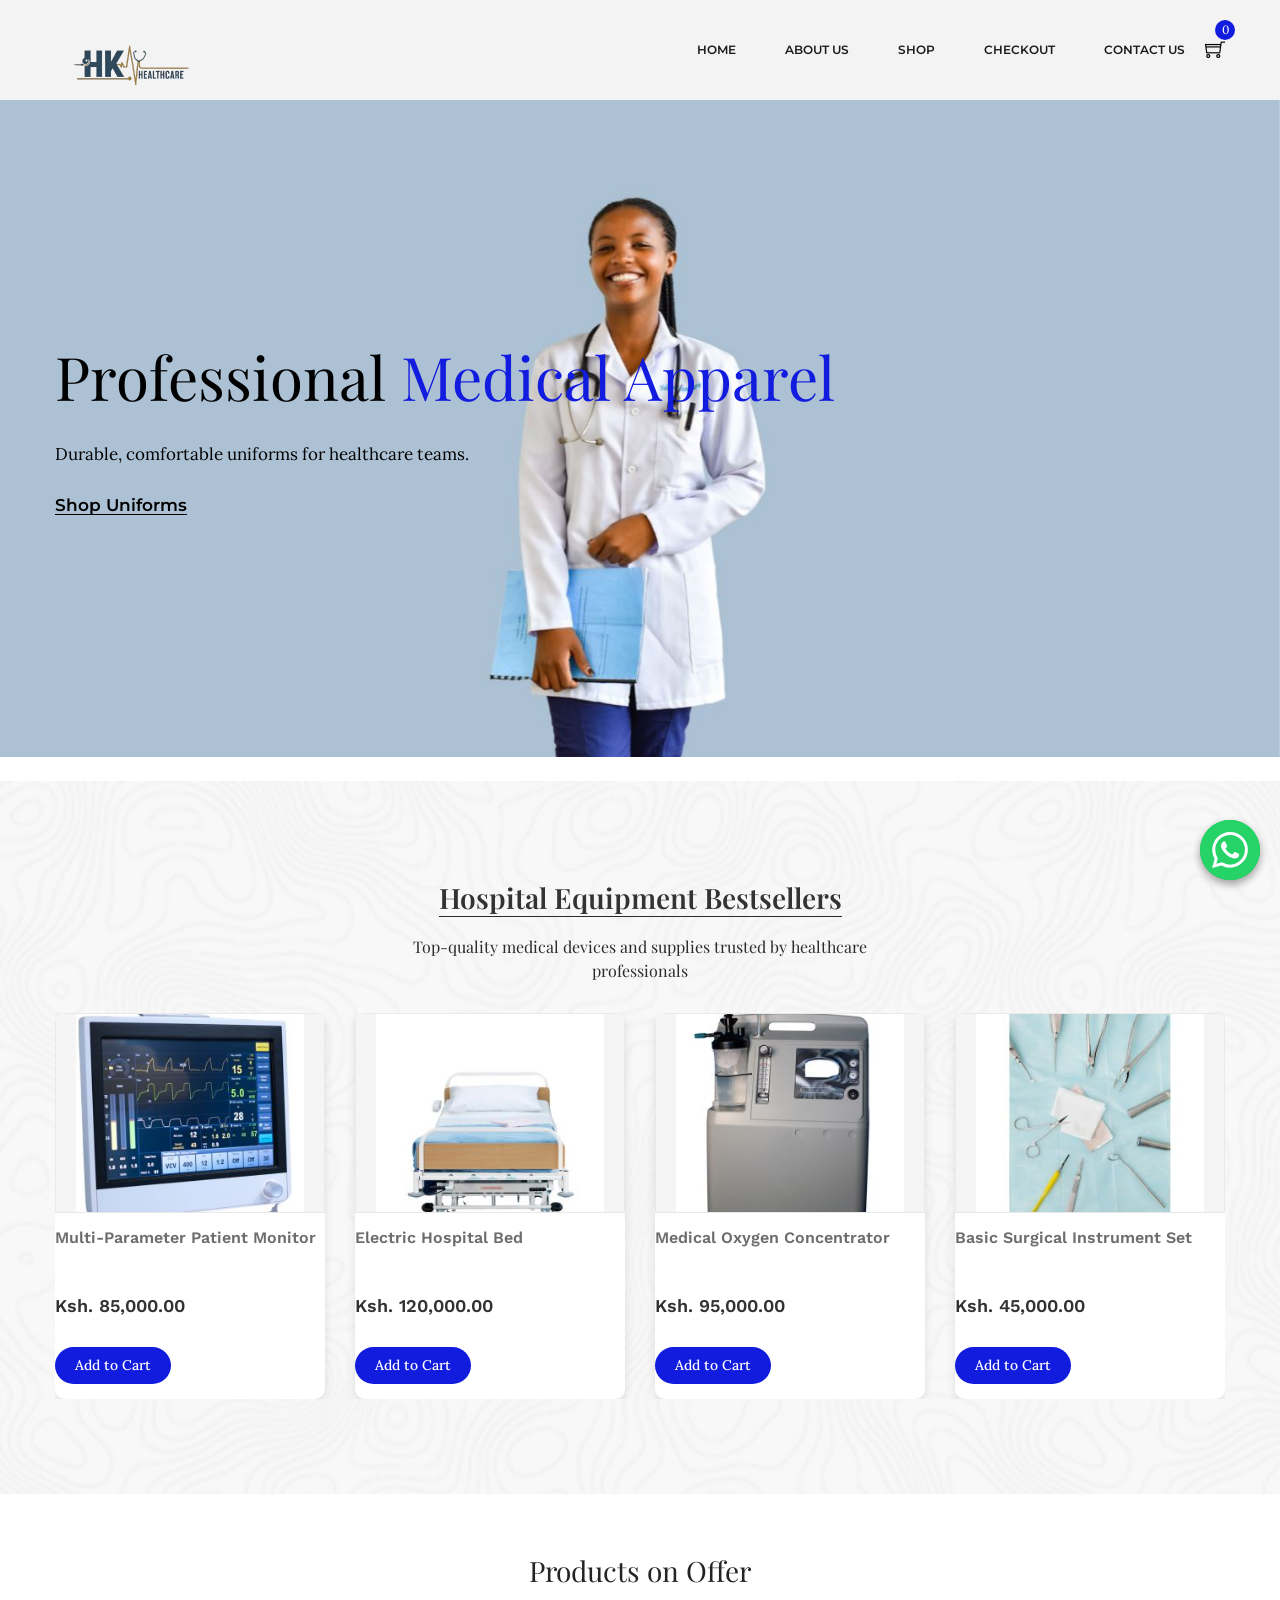
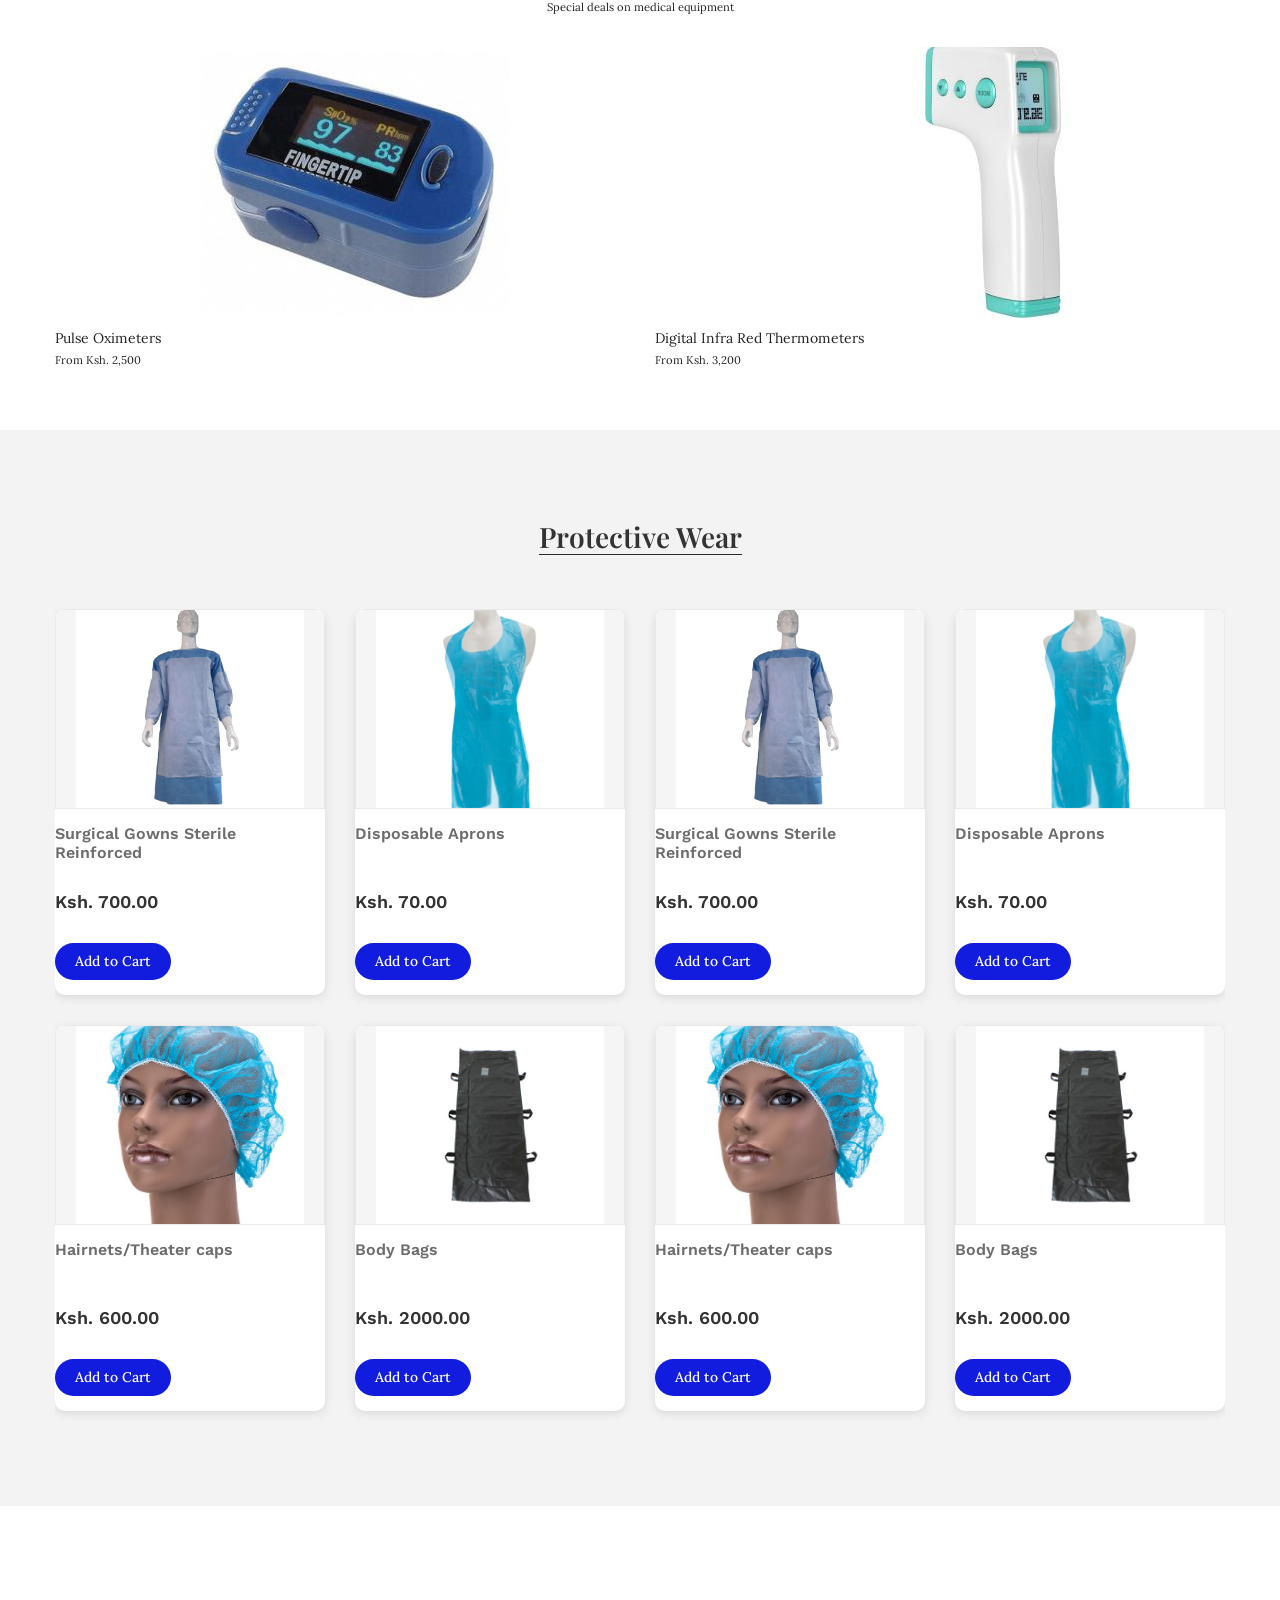
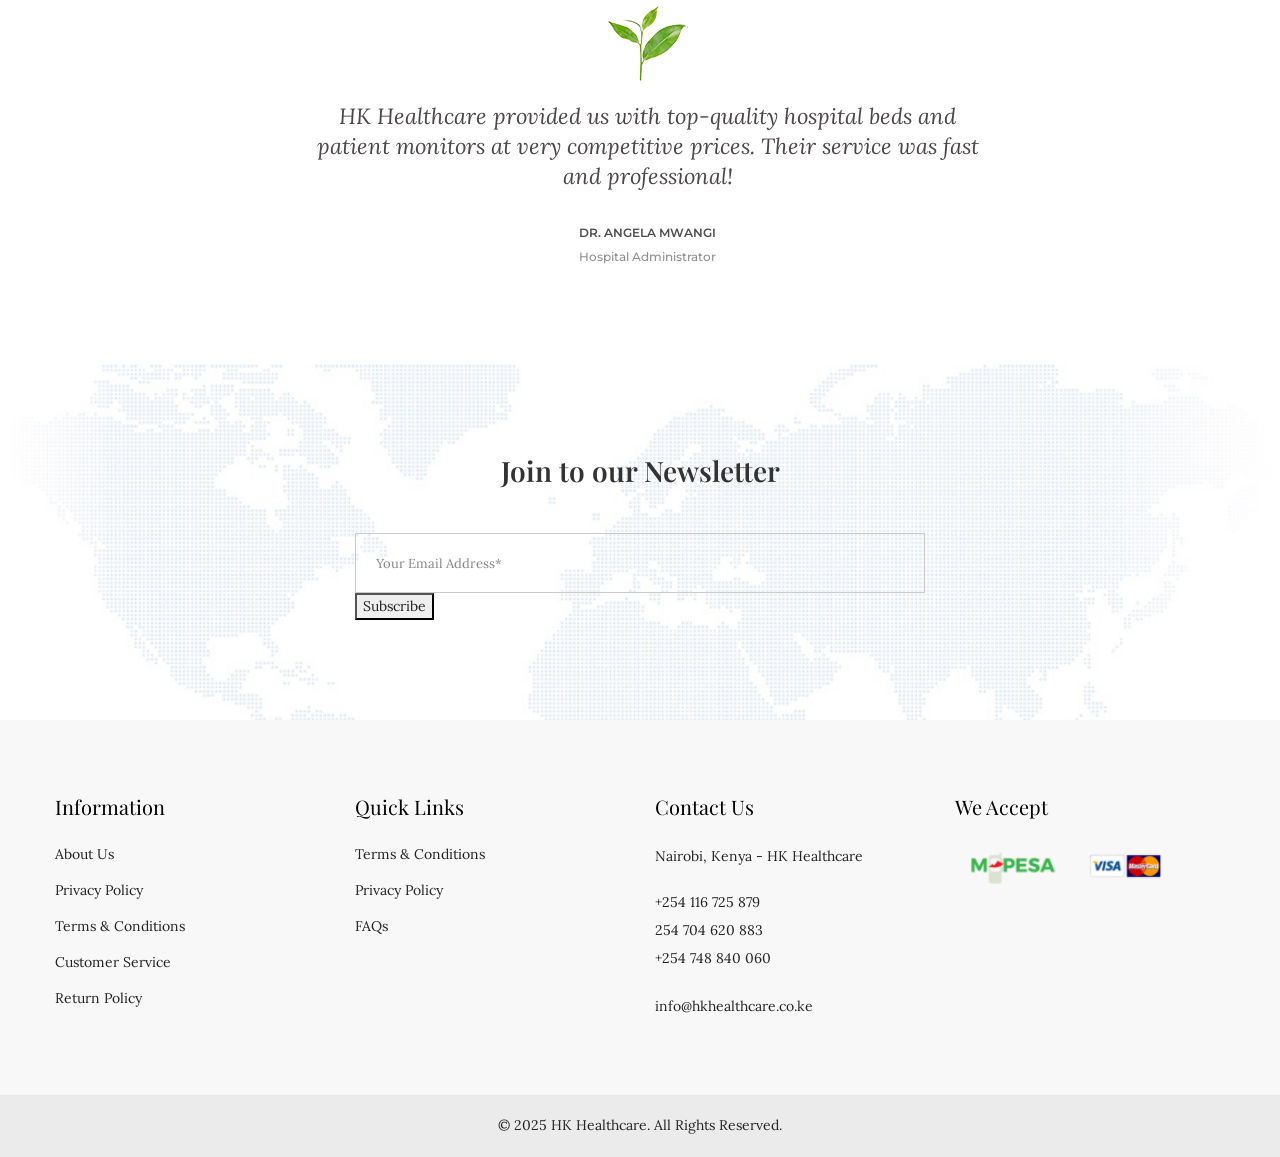
==== commit 7e4761eb: "as" ====
--- a/index.html
+++ b/index.html
@@ -197,7 +197,7 @@
         }
         
         .cart-count {
-            top: -5px;
+            top: 20px;
             right: -5px;
         }
     }
@@ -876,8 +876,9 @@
                             <p>Nairobi, Kenya - HK Healthcare</p>
                             <div class="footer-contact mt-20">
                                 <ul>
+                                    <li><a href="tel:254116725879">+254 116 725 879</a></li>
                                     <li><a href="tel:254704620883">254 704 620 883</a></li>
-                                    <li><a href="tel:+254748840060"></a>+254 748 840 060</a></li>
+                                    <li><a href="tel:254748840060"></a>+254 748 840 060</a></li>
                                 </ul>
                             </div>
                             <div class="footer-contact mt-20">
@@ -924,7 +925,7 @@
 
 <!-- WhatsApp floating button -->
 <div id="whatsapp-button" style="position: fixed; bottom: 20px; right: 20px; z-index: 9999;">
-    <a href="https://wa.me/254798562006" target="_blank" style="display: flex; align-items: center; justify-content: center; width: 60px; height: 60px; background-color: #25D366; border-radius: 50%; box-shadow: 0 4px 8px rgba(0, 0, 0, 0.2); text-decoration: none;">
+    <a href="https://wa.me/+254116725879" target="_blank" style="display: flex; align-items: center; justify-content: center; width: 60px; height: 60px; background-color: #25D366; border-radius: 50%; box-shadow: 0 4px 8px rgba(0, 0, 0, 0.2); text-decoration: none;">
       <svg xmlns="http://www.w3.org/2000/svg" viewBox="0 0 24 24" width="36" height="36" fill="white">
         <path d="M17.472 14.382c-.297-.149-1.758-.867-2.03-.967-.273-.099-.471-.148-.67.15-.197.297-.767.966-.94 1.164-.173.199-.347.223-.644.075-.297-.15-1.255-.463-2.39-1.475-.883-.788-1.48-1.761-1.653-2.059-.173-.297-.018-.458.13-.606.134-.133.298-.347.446-.52.149-.174.198-.298.298-.497.099-.198.05-.371-.025-.52-.075-.149-.669-1.612-.916-2.207-.242-.579-.487-.5-.669-.51-.173-.008-.371-.01-.57-.01-.198 0-.52.074-.792.372-.272.297-1.04 1.016-1.04 2.479 0 1.462 1.065 2.875 1.213 3.074.149.198 2.096 3.2 5.077 4.487.709.306 1.262.489 1.694.625.712.227 1.36.195 1.871.118.571-.085 1.758-.719 2.006-1.413.248-.694.248-1.289.173-1.413-.074-.124-.272-.198-.57-.347m-5.421 7.403h-.004a9.87 9.87 0 01-5.031-1.378l-.361-.214-3.741.982.998-3.648-.235-.374a9.86 9.86 0 01-1.51-5.26c.001-5.45 4.436-9.884 9.888-9.884 2.64 0 5.122 1.03 6.988 2.898a9.825 9.825 0 012.893 6.994c-.003 5.45-4.437 9.884-9.885 9.884m8.413-18.297A11.815 11.815 0 0012.05 0C5.495 0 .16 5.335.157 11.892c0 2.096.547 4.142 1.588 5.945L.057 24l6.305-1.654a11.882 11.882 0 005.683 1.448h.005c6.554 0 11.89-5.335 11.893-11.893a11.821 11.821 0 00-3.48-8.413z"/>
       </svg>
@@ -936,7 +937,7 @@
   
 <!-- WhatsApp floating button -->
 <div id="whatsapp-button" style="position: fixed; bottom: 20px; right: 20px; z-index: 9999;">
-    <a href="https://wa.me/254798562006" target="_blank" style="display: flex; align-items: center; justify-content: center; width: 60px; height: 60px; background-color: #25D366; border-radius: 50%; box-shadow: 0 4px 8px rgba(0, 0, 0, 0.2); text-decoration: none;">
+    <a href="https://wa.me/+254116725879" target="_blank" style="display: flex; align-items: center; justify-content: center; width: 60px; height: 60px; background-color: #25D366; border-radius: 50%; box-shadow: 0 4px 8px rgba(0, 0, 0, 0.2); text-decoration: none;">
       <svg xmlns="http://www.w3.org/2000/svg" viewBox="0 0 24 24" width="36" height="36" fill="white">
         <path d="M17.472 14.382c-.297-.149-1.758-.867-2.03-.967-.273-.099-.471-.148-.67.15-.197.297-.767.966-.94 1.164-.173.199-.347.223-.644.075-.297-.15-1.255-.463-2.39-1.475-.883-.788-1.48-1.761-1.653-2.059-.173-.297-.018-.458.13-.606.134-.133.298-.347.446-.52.149-.174.198-.298.298-.497.099-.198.05-.371-.025-.52-.075-.149-.669-1.612-.916-2.207-.242-.579-.487-.5-.669-.51-.173-.008-.371-.01-.57-.01-.198 0-.52.074-.792.372-.272.297-1.04 1.016-1.04 2.479 0 1.462 1.065 2.875 1.213 3.074.149.198 2.096 3.2 5.077 4.487.709.306 1.262.489 1.694.625.712.227 1.36.195 1.871.118.571-.085 1.758-.719 2.006-1.413.248-.694.248-1.289.173-1.413-.074-.124-.272-.198-.57-.347m-5.421 7.403h-.004a9.87 9.87 0 01-5.031-1.378l-.361-.214-3.741.982.998-3.648-.235-.374a9.86 9.86 0 01-1.51-5.26c.001-5.45 4.436-9.884 9.888-9.884 2.64 0 5.122 1.03 6.988 2.898a9.825 9.825 0 012.893 6.994c-.003 5.45-4.437 9.884-9.885 9.884m8.413-18.297A11.815 11.815 0 0012.05 0C5.495 0 .16 5.335.157 11.892c0 2.096.547 4.142 1.588 5.945L.057 24l6.305-1.654a11.882 11.882 0 005.683 1.448h.005c6.554 0 11.89-5.335 11.893-11.893a11.821 11.821 0 00-3.48-8.413z"/>
       </svg>
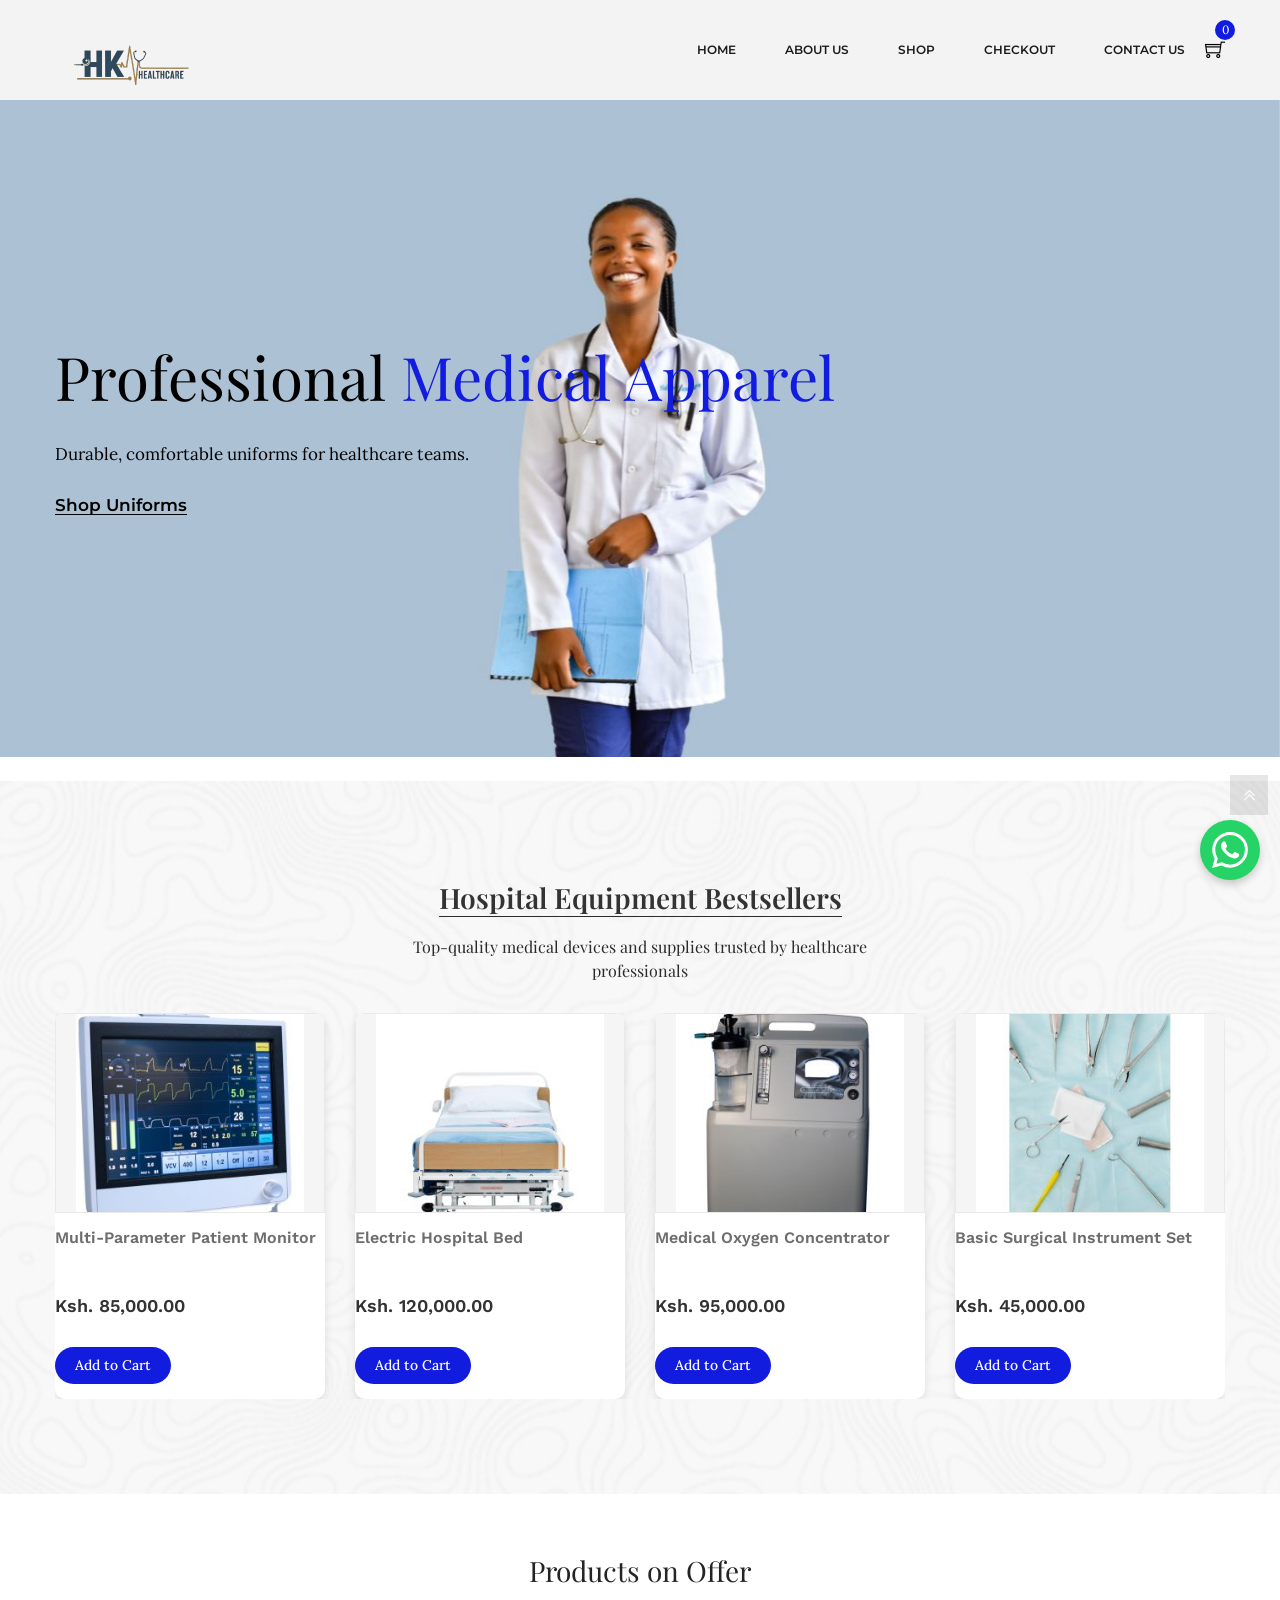
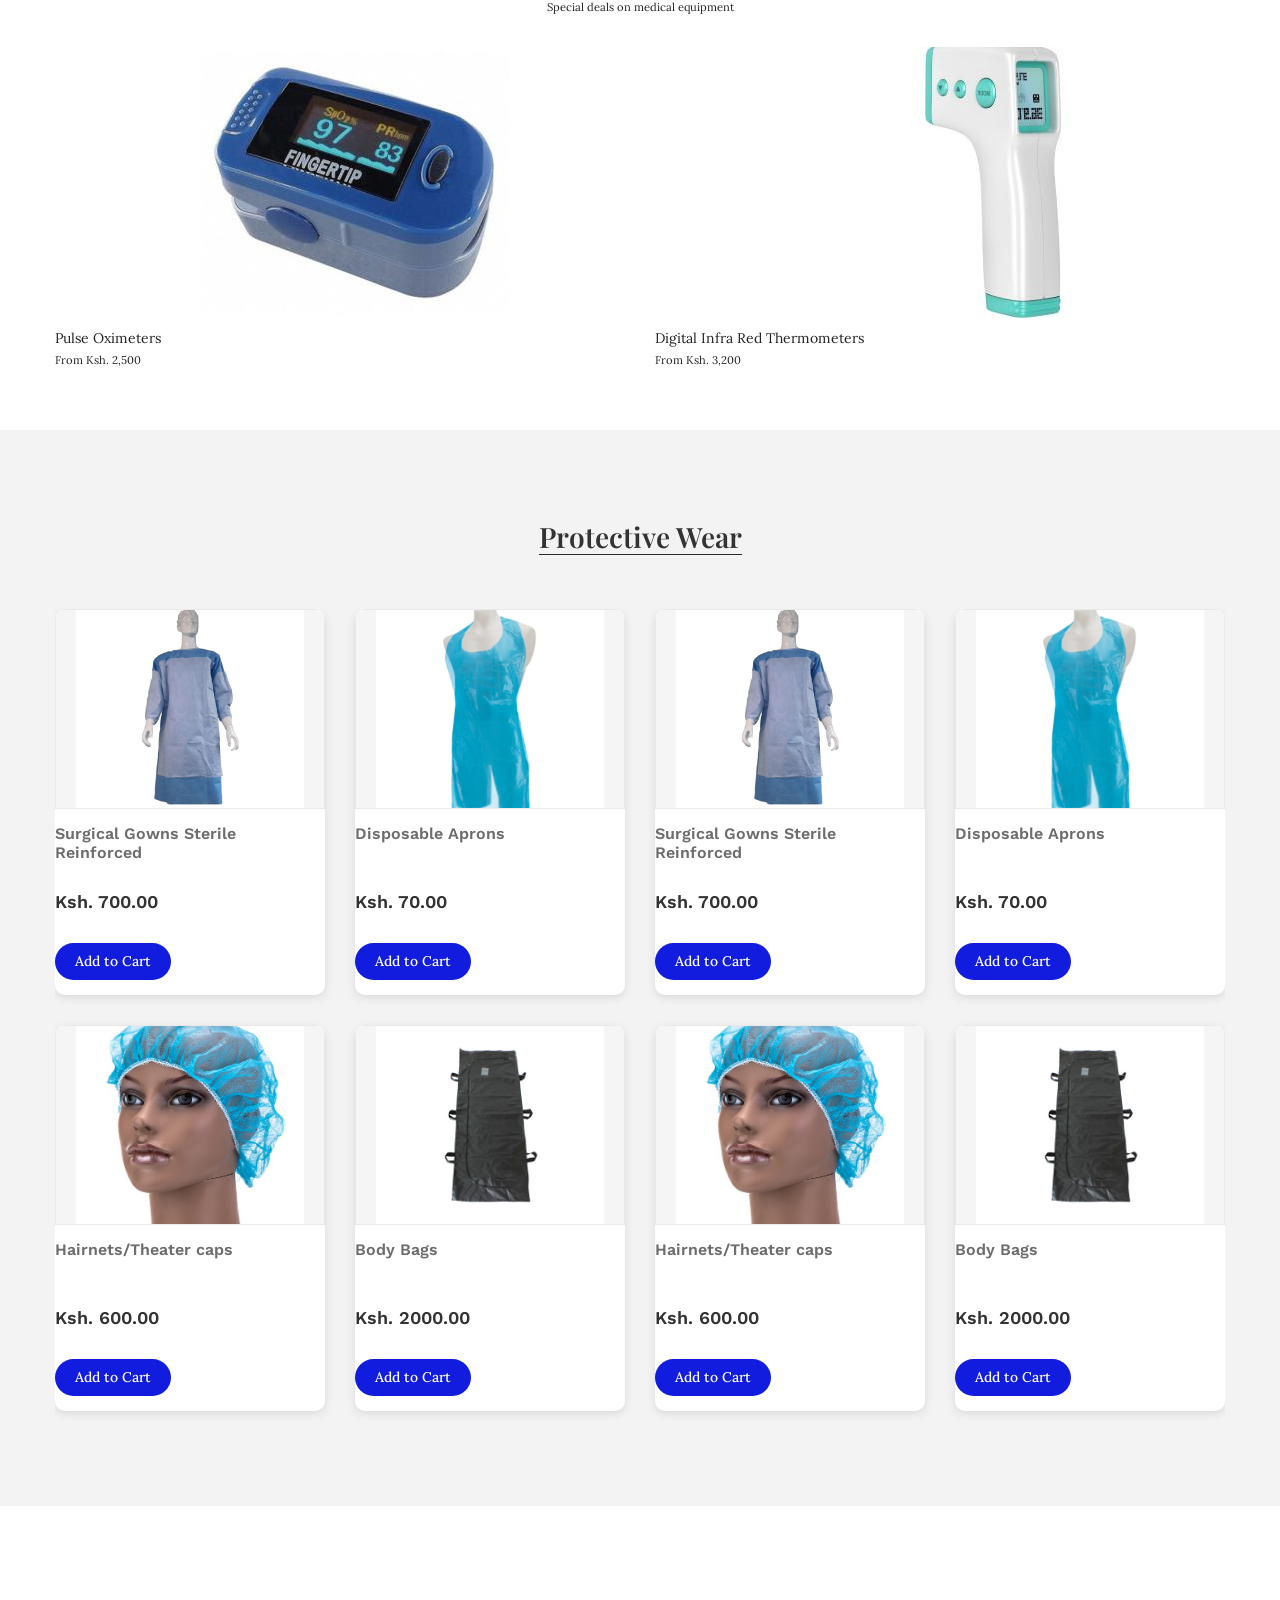
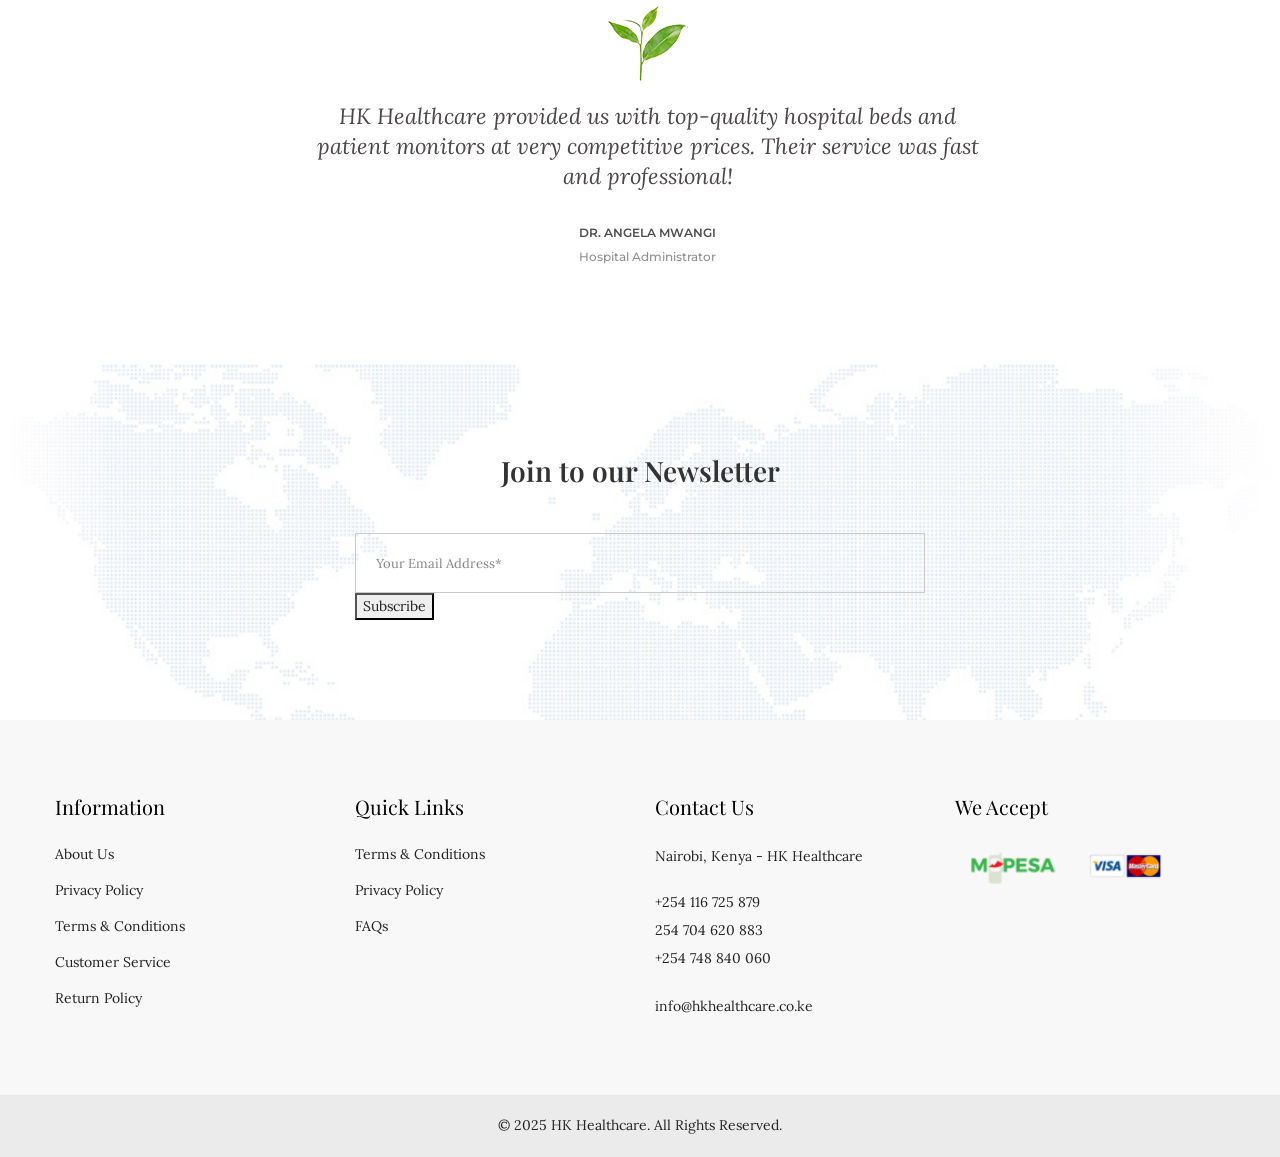
==== commit e0a97e1d: "d" ====
--- a/index.html
+++ b/index.html
@@ -922,18 +922,6 @@
     </div>
 </footer>
 <!-- Footer Area End -->
-
-<!-- WhatsApp floating button -->
-<div id="whatsapp-button" style="position: fixed; bottom: 20px; right: 20px; z-index: 9999;">
-    <a href="https://wa.me/+254116725879" target="_blank" style="display: flex; align-items: center; justify-content: center; width: 60px; height: 60px; background-color: #25D366; border-radius: 50%; box-shadow: 0 4px 8px rgba(0, 0, 0, 0.2); text-decoration: none;">
-      <svg xmlns="http://www.w3.org/2000/svg" viewBox="0 0 24 24" width="36" height="36" fill="white">
-        <path d="M17.472 14.382c-.297-.149-1.758-.867-2.03-.967-.273-.099-.471-.148-.67.15-.197.297-.767.966-.94 1.164-.173.199-.347.223-.644.075-.297-.15-1.255-.463-2.39-1.475-.883-.788-1.48-1.761-1.653-2.059-.173-.297-.018-.458.13-.606.134-.133.298-.347.446-.52.149-.174.198-.298.298-.497.099-.198.05-.371-.025-.52-.075-.149-.669-1.612-.916-2.207-.242-.579-.487-.5-.669-.51-.173-.008-.371-.01-.57-.01-.198 0-.52.074-.792.372-.272.297-1.04 1.016-1.04 2.479 0 1.462 1.065 2.875 1.213 3.074.149.198 2.096 3.2 5.077 4.487.709.306 1.262.489 1.694.625.712.227 1.36.195 1.871.118.571-.085 1.758-.719 2.006-1.413.248-.694.248-1.289.173-1.413-.074-.124-.272-.198-.57-.347m-5.421 7.403h-.004a9.87 9.87 0 01-5.031-1.378l-.361-.214-3.741.982.998-3.648-.235-.374a9.86 9.86 0 01-1.51-5.26c.001-5.45 4.436-9.884 9.888-9.884 2.64 0 5.122 1.03 6.988 2.898a9.825 9.825 0 012.893 6.994c-.003 5.45-4.437 9.884-9.885 9.884m8.413-18.297A11.815 11.815 0 0012.05 0C5.495 0 .16 5.335.157 11.892c0 2.096.547 4.142 1.588 5.945L.057 24l6.305-1.654a11.882 11.882 0 005.683 1.448h.005c6.554 0 11.89-5.335 11.893-11.893a11.821 11.821 0 00-3.48-8.413z"/>
-      </svg>
-    </a>
-    <div id="whatsapp-tooltip" style="position: absolute; right: 70px; bottom: 0; background: #333; color: white; padding: 8px 12px; border-radius: 4px; font-family: Arial; font-size: 14px; opacity: 0; transition: opacity 0.3s; white-space: nowrap;">
-      Chat with us
-    </div>
-  </div>
   
 <!-- WhatsApp floating button -->
 <div id="whatsapp-button" style="position: fixed; bottom: 20px; right: 20px; z-index: 9999;">
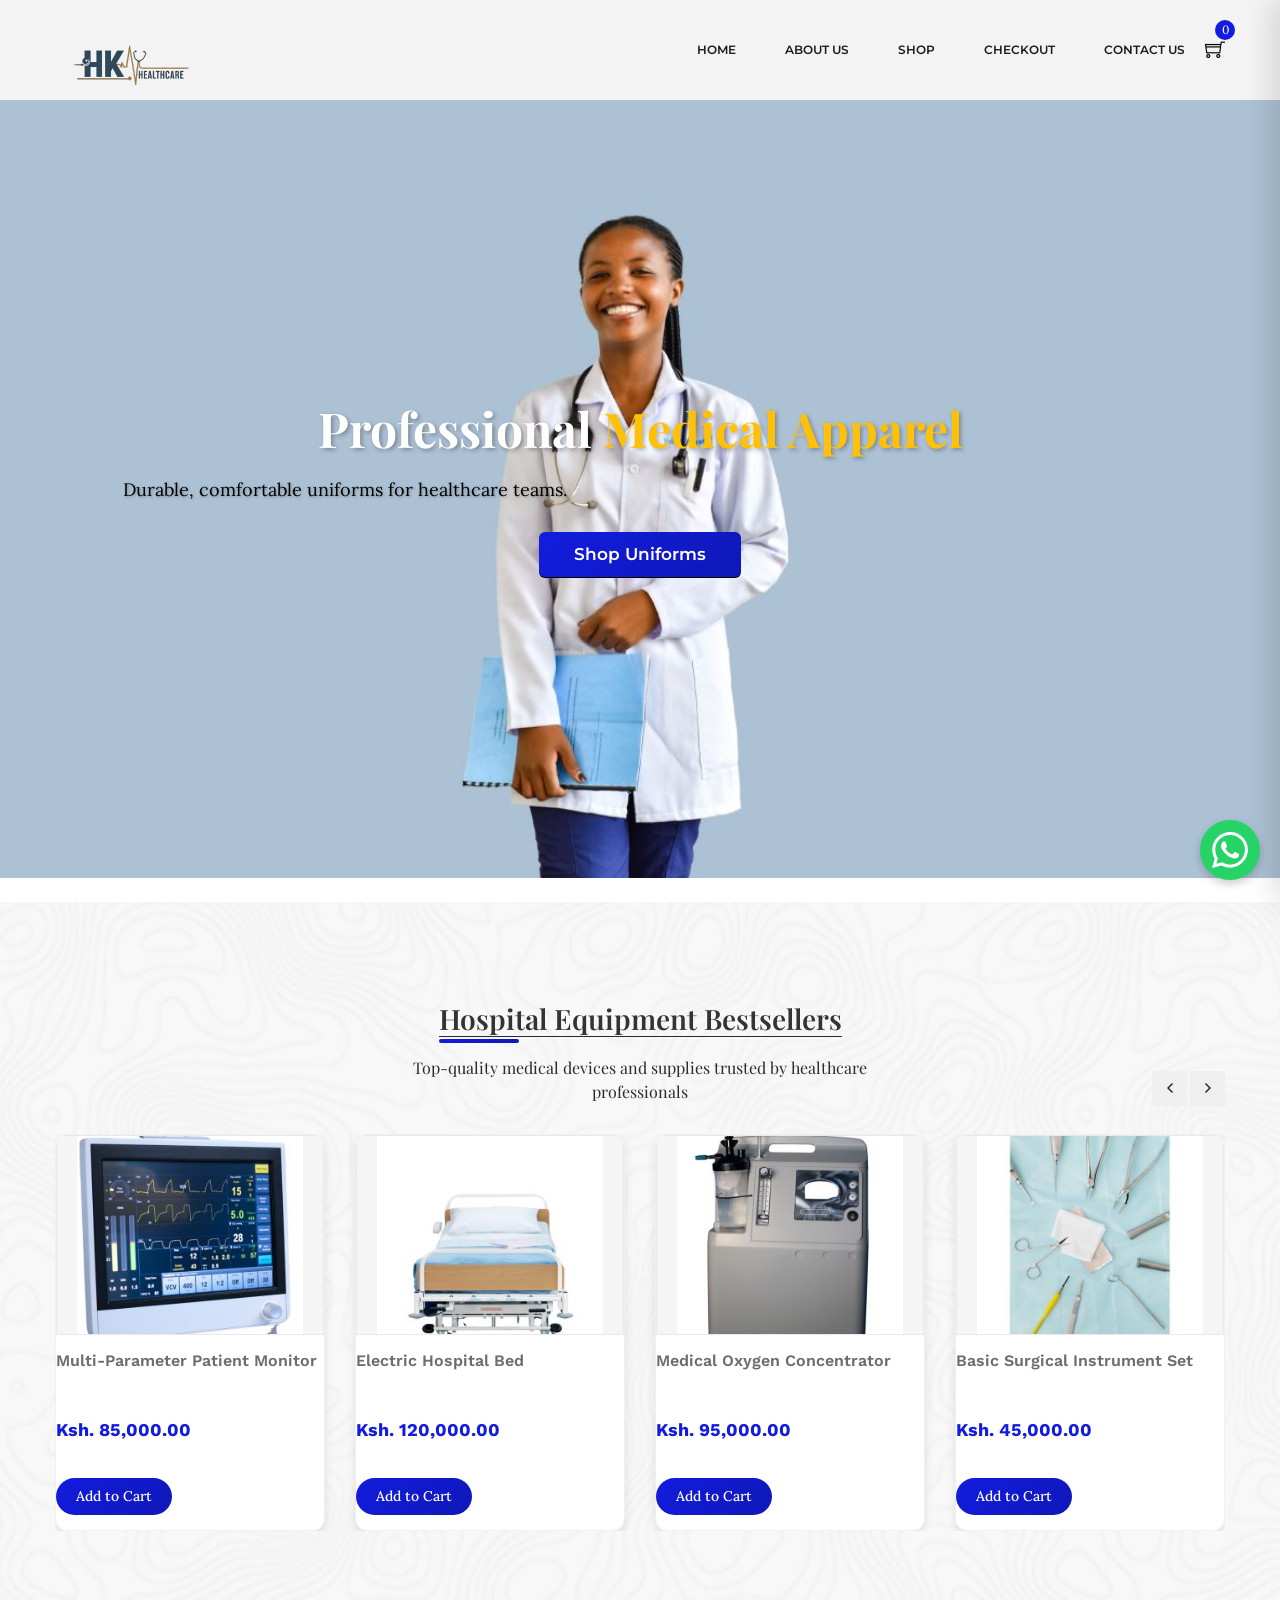
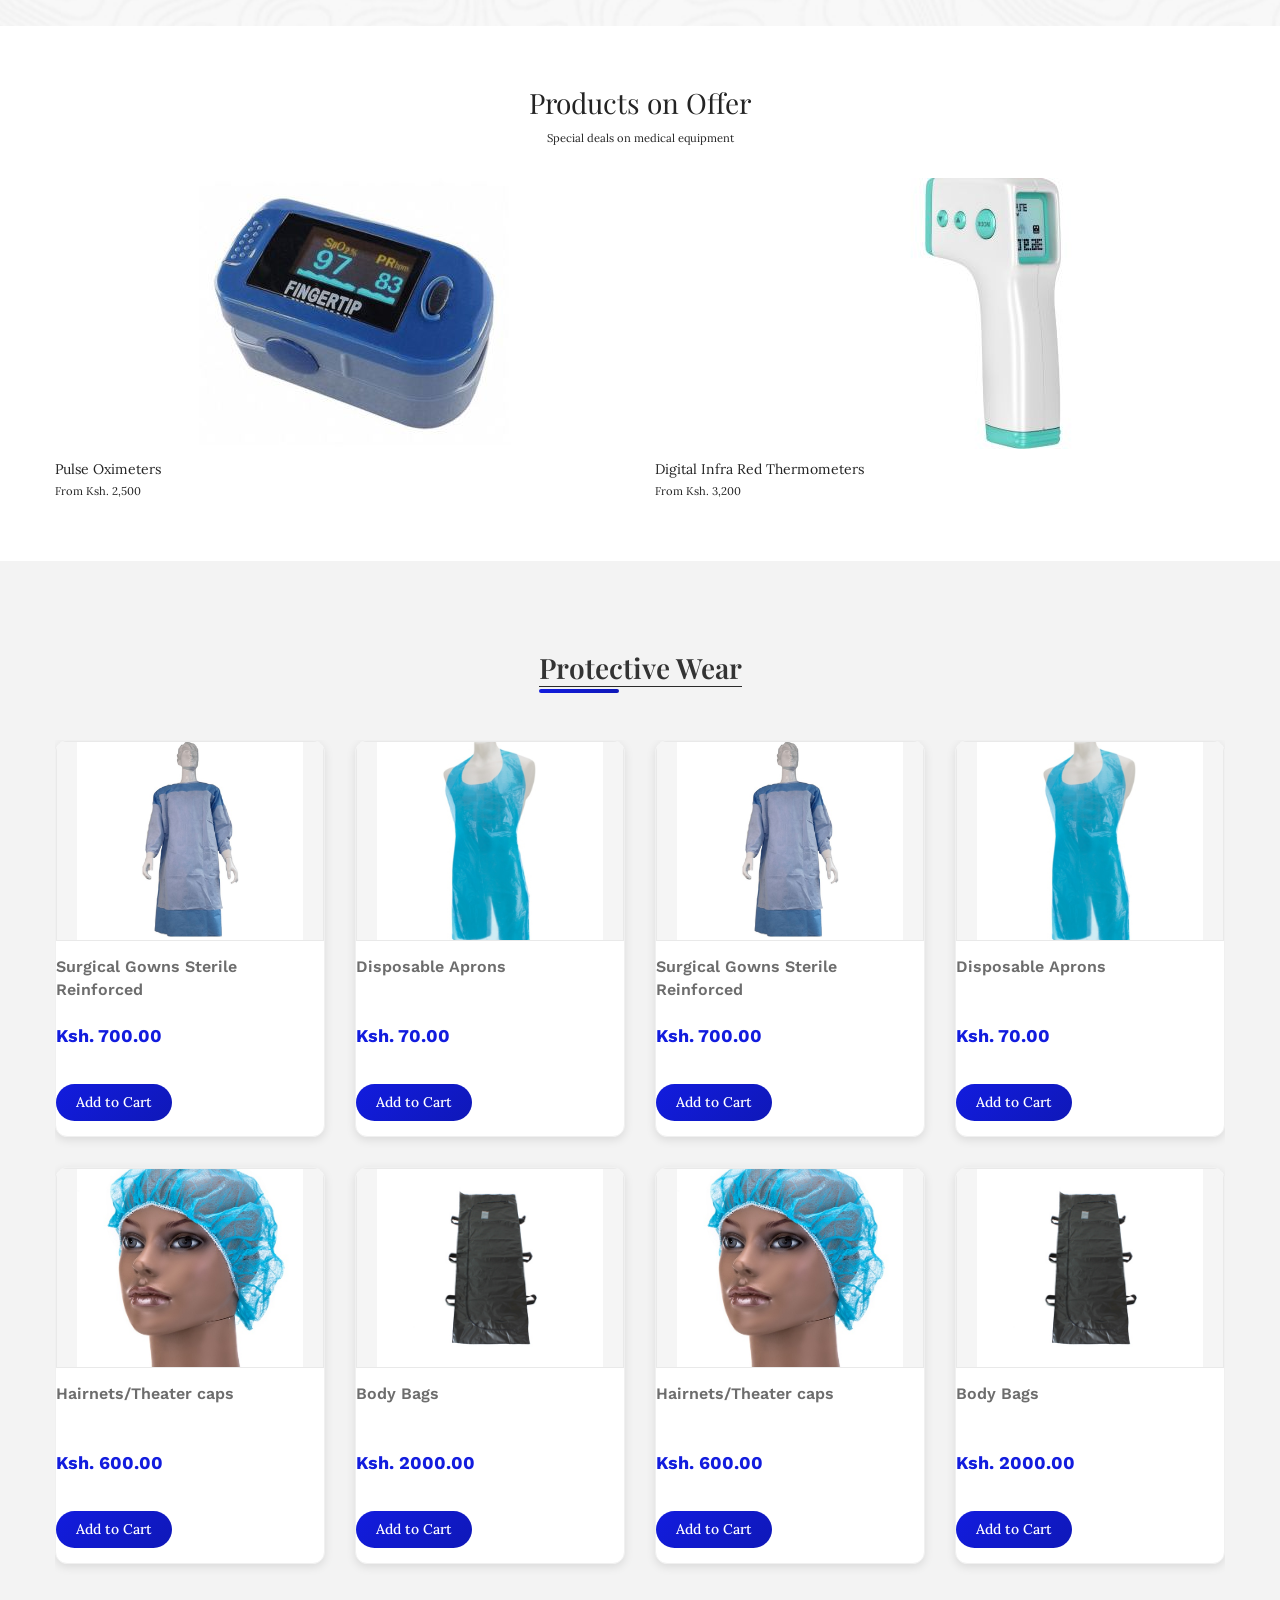
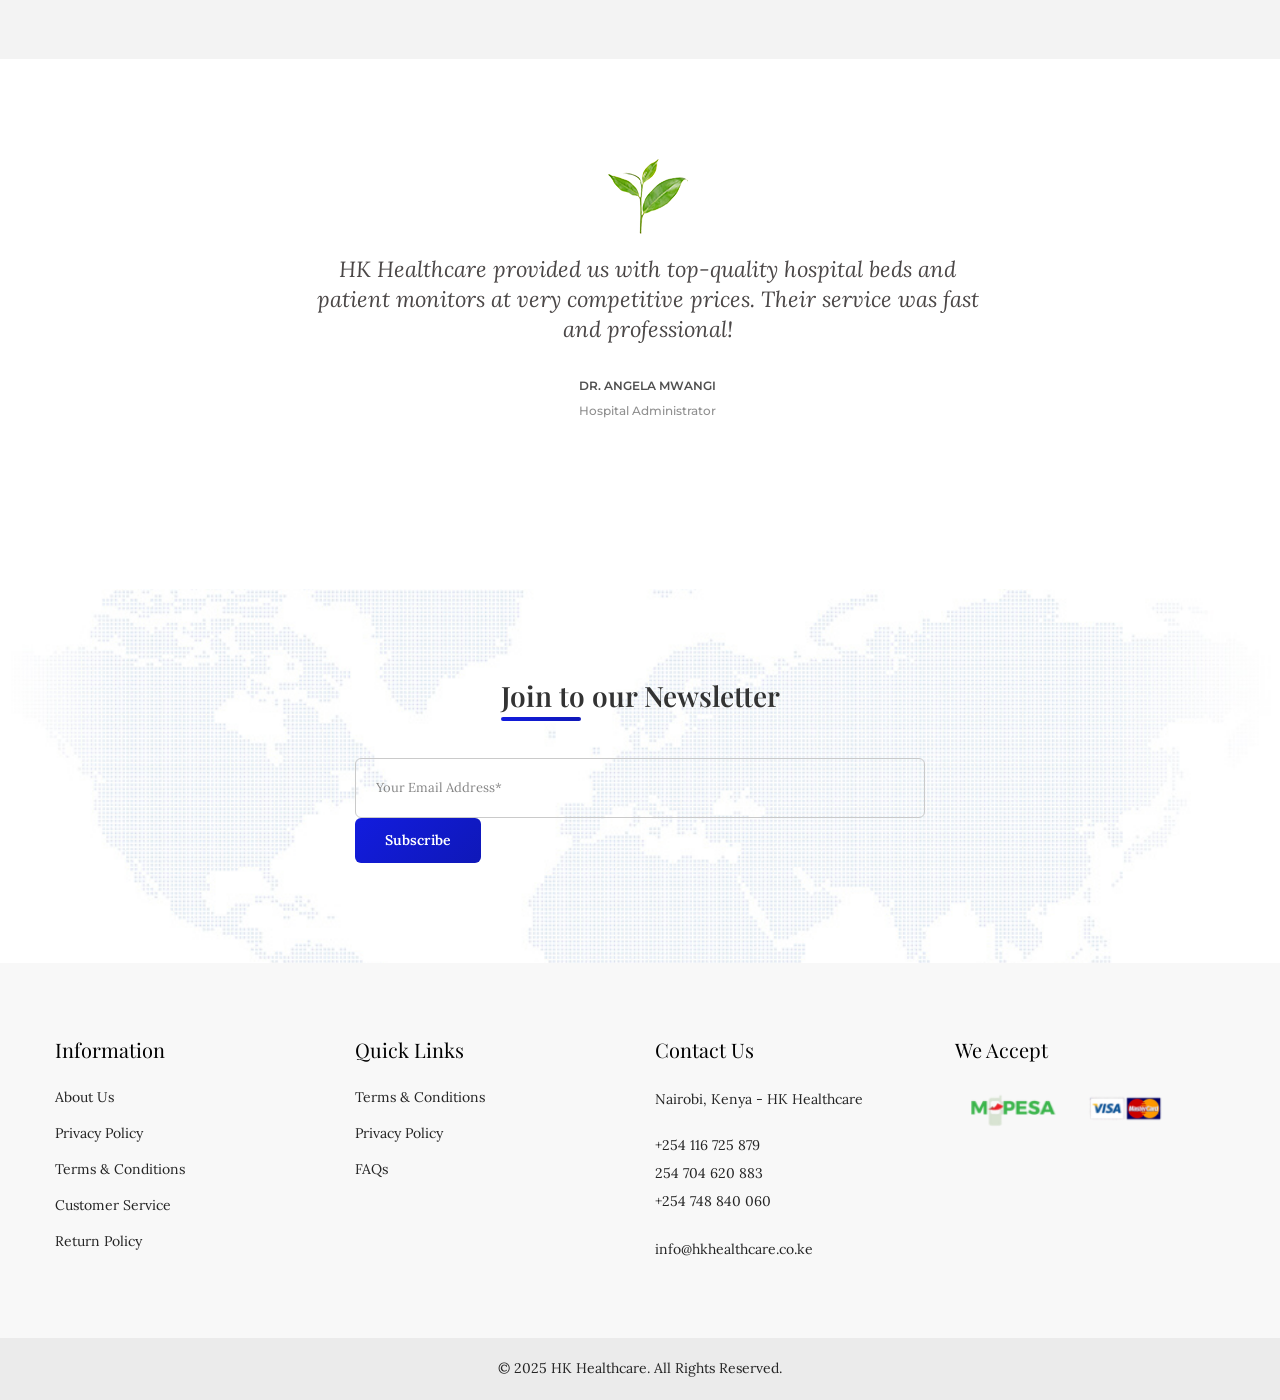
==== commit 53864739: "✅ Sliders move automatically every 3 seconds with smooth animations ✅ Cart appears on right side whe" ====
--- a/index.html
+++ b/index.html
@@ -1,29 +1,60 @@
 <!doctype html>
-<html class="no-js" lang="zxx">
+<html class="no-js" lang="en">
     
 <head>
         <meta charset="utf-8">
         <meta http-equiv="x-ua-compatible" content="ie=edge">
-        <title>HK HEALTHCARE</title>
-        <meta name="description" content="">
-        <meta name="robots" content="noindex, follow" />
-        <meta name="viewport" content="width=device-width, initial-scale=1">
-        <!-- Favicon -->
+        <title>HK Healthcare - Premium Medical Equipment & Supplies in Kenya</title>
+        <meta name="description" content="HK Healthcare delivers premium hospital equipment, medical supplies, surgical instruments, and protective wear to healthcare facilities across Kenya. Fast delivery, competitive prices.">
+        <meta name="keywords" content="hospital equipment Kenya, medical supplies Kenya, surgical instruments, healthcare supplies, oxygen concentrator, hospital beds, medical apparel, nursing equipment">
+        <meta name="author" content="HK Healthcare">
+        <meta name="robots" content="index, follow" />
+        <meta name="viewport" content="width=device-width, initial-scale=1, maximum-scale=5, user-scalable=yes">
+        <meta name="theme-color" content="#121cde">
+        <meta name="apple-mobile-web-app-capable" content="yes">
+        <meta name="apple-mobile-web-app-status-bar-style" content="black-translucent">
+        
+        <!-- Open Graph Meta Tags for Social Sharing -->
+        <meta property="og:title" content="HK Healthcare - Premium Medical Equipment & Supplies">
+        <meta property="og:description" content="Your trusted partner for hospital equipment, medical supplies, and healthcare solutions in Kenya. Quality products at competitive prices.">
+        <meta property="og:type" content="website">
+        <meta property="og:url" content="https://hkhealthcare.co.ke/">
+        <meta property="og:image" content="https://hkhealthcare.co.ke/assets/img/logo/logo.png">
+        <meta property="og:site_name" content="HK Healthcare">
+        
+        <!-- Twitter Card -->
+        <meta name="twitter:card" content="summary_large_image">
+        <meta name="twitter:title" content="HK Healthcare - Medical Equipment & Supplies">
+        <meta name="twitter:description" content="Premium hospital equipment and medical supplies for healthcare professionals in Kenya.">
+        <meta name="twitter:image" content="https://hkhealthcare.co.ke/assets/img/logo/logo.png">
+        
+        <!-- Favicon & App Icons -->
         <link rel="shortcut icon" type="image/x-icon" href="assets/img/favicon.png">
-		
-		<!-- all css here -->
+        <link rel="apple-touch-icon" href="assets/img/favicon.png">
+        <link rel="canonical" href="https://hkhealthcare.co.ke/">
+        
+        <!-- Critical CSS Direct Load -->
         <link rel="stylesheet" href="assets/css/bootstrap.min.css">
-        <link rel="stylesheet" href="assets/css/animate.css">
         <link rel="stylesheet" href="assets/css/owl.carousel.min.css">
-        <link rel="stylesheet" href="assets/css/slick.css">
-        <link rel="stylesheet" href="assets/css/chosen.min.css">
         <link rel="stylesheet" href="assets/css/font-awesome.min.css">
         <link rel="stylesheet" href="assets/css/themify-icons.css">
         <link rel="stylesheet" href="assets/css/ionicons.min.css">
-		<link rel="stylesheet" href="assets/css/jquery-ui.css">
-        <link rel="stylesheet" href="assets/css/meanmenu.min.css">
         <link rel="stylesheet" href="assets/css/style.css">
         <link rel="stylesheet" href="assets/css/responsive.css">
+        <link rel="stylesheet" href="assets/css/modern-styles.css">
+        
+        <!-- Non-Critical CSS Deferred -->
+        <link rel="stylesheet" href="assets/css/animate.css" media="print" onload="this.media='all'">
+        <link rel="stylesheet" href="assets/css/slick.css" media="print" onload="this.media='all'">
+        <link rel="stylesheet" href="assets/css/chosen.min.css" media="print" onload="this.media='all'">
+		<link rel="stylesheet" href="assets/css/jquery-ui.css" media="print" onload="this.media='all'">
+        <link rel="stylesheet" href="assets/css/meanmenu.min.css" media="print" onload="this.media='all'">
+        
+        <!-- Performance: DNS Prefetch & Preconnect -->
+        <link rel="dns-prefetch" href="//fonts.gstatic.com">
+        <link rel="preconnect" href="//fonts.gstatic.com" crossorigin>
+        
+        <!-- Modernizr for feature detection -->
         <script src="assets/js/vendor/modernizr-2.8.3.min.js"></script>
     </head>
     <body>
@@ -965,7 +996,9 @@
         <script src="assets/js/owl.carousel.min.js"></script>
         <script src="assets/js/plugins.js"></script>
         <script src="assets/js/main.js"></script>
-        <script src="assets/js/cart.js"></script><script src="assets/js/cart2.js"></script>
+        <script src="assets/js/cart.js"></script>
+        <script src="assets/js/cart2.js"></script>
+        <script src="assets/js/optimizations.js"></script>
     </body>
 
 </html>
--- a/assets/css/modern-styles.css
+++ b/assets/css/modern-styles.css
@@ -0,0 +1,827 @@
+/* ============================================
+   HK HEALTHCARE - MODERN PERFORMANCE CSS
+   ============================================ */
+
+/* ============================================
+   1. SLIDING CART PANEL STYLES
+   ============================================ */
+
+.cart-panel {
+    position: fixed;
+    right: -450px;
+    top: 0;
+    width: 450px;
+    height: 100vh;
+    background: #ffffff;
+    box-shadow: -5px 0 30px rgba(0, 0, 0, 0.15);
+    z-index: 1000;
+    display: flex;
+    flex-direction: column;
+    transition: right 0.4s cubic-bezier(0.68, -0.55, 0.265, 1.55);
+    overflow: hidden;
+}
+
+.cart-panel.active {
+    right: 0;
+}
+
+.cart-panel-overlay {
+    position: fixed;
+    top: 0;
+    left: 0;
+    width: 100%;
+    height: 100%;
+    background: rgba(0, 0, 0, 0);
+    z-index: 999;
+    transition: background 0.3s ease;
+    pointer-events: none;
+}
+
+.cart-panel-overlay.active {
+    background: rgba(0, 0, 0, 0.5);
+    pointer-events: auto;
+}
+
+.cart-panel-header {
+    display: flex;
+    justify-content: space-between;
+    align-items: center;
+    padding: 20px;
+    background: linear-gradient(135deg, #121cde 0%, #0f18b8 100%);
+    color: white;
+    border-bottom: 1px solid rgba(255, 255, 255, 0.1);
+}
+
+.cart-panel-header h3 {
+    margin: 0;
+    font-size: 20px;
+    font-weight: 600;
+}
+
+.cart-panel-close {
+    background: none;
+    border: none;
+    color: white;
+    font-size: 24px;
+    cursor: pointer;
+    padding: 0;
+    width: 40px;
+    height: 40px;
+    display: flex;
+    align-items: center;
+    justify-content: center;
+    transition: transform 0.3s ease;
+}
+
+.cart-panel-close:hover {
+    transform: scale(1.1);
+}
+
+.cart-panel-content {
+    flex: 1;
+    overflow-y: auto;
+    padding: 20px;
+}
+
+.cart-items-list {
+    list-style: none;
+    padding: 0;
+    margin: 0;
+}
+
+.empty-state {
+    display: flex;
+    flex-direction: column;
+    align-items: center;
+    justify-content: center;
+    height: 100%;
+    color: #999;
+    text-align: center;
+}
+
+.empty-state i {
+    font-size: 48px;
+    margin-bottom: 15px;
+    opacity: 0.5;
+}
+
+.cart-item {
+    display: flex;
+    gap: 15px;
+    padding: 15px 0;
+    border-bottom: 1px solid #f0f0f0;
+    animation: slideInItem 0.3s ease;
+}
+
+@keyframes slideInItem {
+    from {
+        opacity: 0;
+        transform: translateX(20px);
+    }
+    to {
+        opacity: 1;
+        transform: translateX(0);
+    }
+}
+
+.cart-item-image {
+    width: 80px;
+    height: 80px;
+    background: #f5f5f5;
+    border-radius: 8px;
+    overflow: hidden;
+    flex-shrink: 0;
+}
+
+.cart-item-image img {
+    width: 100%;
+    height: 100%;
+    object-fit: cover;
+}
+
+.cart-item-info {
+    flex: 1;
+    display: flex;
+    flex-direction: column;
+}
+
+.cart-item-info h5 {
+    margin: 0 0 8px 0;
+    font-size: 14px;
+    font-weight: 600;
+    color: #333;
+    line-height: 1.4;
+}
+
+.item-price {
+    color: #121cde;
+    font-weight: 600;
+    margin: 0 0 8px 0;
+    font-size: 14px;
+}
+
+.item-quantity {
+    display: flex;
+    align-items: center;
+    gap: 8px;
+    background: #f5f5f5;
+    border-radius: 4px;
+    width: fit-content;
+    padding: 4px 8px;
+}
+
+.qty-btn {
+    background: white;
+    border: 1px solid #ddd;
+    width: 24px;
+    height: 24px;
+    border-radius: 3px;
+    cursor: pointer;
+    display: flex;
+    align-items: center;
+    justify-content: center;
+    font-size: 14px;
+    color: #333;
+    transition: all 0.2s ease;
+}
+
+.qty-btn:hover {
+    background: #121cde;
+    color: white;
+    border-color: #121cde;
+}
+
+.item-quantity span {
+    font-weight: 600;
+    min-width: 20px;
+    text-align: center;
+    font-size: 13px;
+}
+
+.remove-item-btn {
+    background: transparent;
+    border: none;
+    color: #999;
+    font-size: 16px;
+    cursor: pointer;
+    padding: 0;
+    transition: color 0.2s ease;
+    align-self: start;
+}
+
+.remove-item-btn:hover {
+    color: #dc3545;
+}
+
+.cart-panel-footer {
+    padding: 20px;
+    background: #f9f9f9;
+    border-top: 1px solid #f0f0f0;
+}
+
+.cart-summary {
+    background: white;
+    border-radius: 8px;
+    padding: 15px;
+    margin-bottom: 15px;
+}
+
+.summary-row {
+    display: flex;
+    justify-content: space-between;
+    margin-bottom: 10px;
+    font-size: 14px;
+    color: #666;
+}
+
+.summary-row:last-child {
+    margin-bottom: 0;
+}
+
+.summary-row.total {
+    border-top: 2px solid #f0f0f0;
+    padding-top: 10px;
+    font-weight: 700;
+    color: #121cde;
+    font-size: 16px;
+}
+
+.cart-panel-btn {
+    width: 100%;
+    padding: 12px 16px;
+    border: none;
+    border-radius: 6px;
+    font-size: 14px;
+    font-weight: 600;
+    cursor: pointer;
+    transition: all 0.3s ease;
+    margin-bottom: 10px;
+}
+
+.cart-panel-view {
+    background: white;
+    color: #121cde;
+    border: 2px solid #121cde;
+}
+
+.cart-panel-view:hover {
+    background: #f0f4ff;
+}
+
+.cart-panel-checkout {
+    background: linear-gradient(135deg, #121cde 0%, #0f18b8 100%);
+    color: white;
+    margin-bottom: 0;
+}
+
+.cart-panel-checkout:hover {
+    transform: translateY(-2px);
+    box-shadow: 0 5px 15px rgba(18, 28, 222, 0.3);
+}
+
+/* ============================================
+   2. MODERN PRODUCT CARD STYLES
+   ============================================ */
+
+.product-wrapper {
+    border-radius: 12px;
+    overflow: hidden;
+    background: white;
+    transition: all 0.3s cubic-bezier(0.68, -0.55, 0.265, 1.55);
+    border: 1px solid #f0f0f0;
+    height: 100%;
+    display: flex;
+    flex-direction: column;
+}
+
+.product-wrapper:hover {
+    transform: translateY(-8px);
+    box-shadow: 0 15px 40px rgba(0, 0, 0, 0.12);
+    border-color: #121cde;
+}
+
+.product-img {
+    height: 240px;
+    background: linear-gradient(135deg, #f5f7fa 0%, #c3cfe2 100%);
+    overflow: hidden;
+    display: flex;
+    align-items: center;
+    justify-content: center;
+    position: relative;
+}
+
+.product-img img {
+    max-width: 90%;
+    max-height: 90%;
+    object-fit: contain;
+    transition: transform 0.3s ease;
+}
+
+.product-wrapper:hover .product-img img {
+    transform: scale(1.05);
+}
+
+.product-content {
+    flex: 1;
+    padding: 20px;
+    display: flex;
+    flex-direction: column;
+}
+
+.product-title h4 {
+    margin: 0 0 10px 0;
+    font-size: 15px;
+    font-weight: 600;
+    color: #333;
+    line-height: 1.4;
+    min-height: 42px;
+}
+
+.product-title h4 a {
+    color: #333;
+    text-decoration: none;
+    transition: color 0.3s ease;
+}
+
+.product-title h4 a:hover {
+    color: #121cde;
+}
+
+.product-price-wrapper {
+    margin: 10px 0 15px 0;
+}
+
+.product-price-wrapper span {
+    font-size: 18px;
+    font-weight: 700;
+    color: #121cde;
+}
+
+.add-to-cart-btn {
+    margin-top: auto;
+    padding: 12px 20px;
+    background: linear-gradient(135deg, #121cde 0%, #0f18b8 100%);
+    color: white;
+    border: none;
+    border-radius: 6px;
+    font-weight: 600;
+    cursor: pointer;
+    transition: all 0.3s ease;
+    width: 100%;
+}
+
+.add-to-cart-btn:hover {
+    transform: translateY(-2px);
+    box-shadow: 0 8px 20px rgba(18, 28, 222, 0.3);
+}
+
+.add-to-cart-btn:active {
+    transform: translateY(0);
+}
+
+/* ============================================
+   3. PAGINATION MODERN STYLES
+   ============================================ */
+
+.pagination-style ul {
+    display: flex;
+    list-style: none;
+    padding: 0;
+    margin: 0;
+    gap: 8px;
+    flex-wrap: wrap;
+    justify-content: center;
+}
+
+.pagination-style li {
+    margin: 0;
+}
+
+.pagination-style a,
+.pagination-style span {
+    display: flex;
+    align-items: center;
+    justify-content: center;
+    width: 38px;
+    height: 38px;
+    border: 2px solid #e0e0e0;
+    border-radius: 6px;
+    color: #666;
+    text-decoration: none;
+    font-weight: 600;
+    font-size: 14px;
+    transition: all 0.3s ease;
+    background: white;
+}
+
+.pagination-style a:hover {
+    border-color: #121cde;
+    color: #121cde;
+    background: #f0f4ff;
+    transform: translateY(-2px);
+}
+
+.pagination-style .active a,
+.pagination-style .current {
+    background: linear-gradient(135deg, #121cde 0%, #0f18b8 100%);
+    color: white;
+    border-color: #121cde;
+}
+
+.pagination-style .prev,
+.pagination-style .next {
+    width: auto;
+    padding: 0 12px;
+}
+
+.pagination-style .disabled {
+    opacity: 0.5;
+    cursor: not-allowed;
+}
+
+/* ============================================
+   4. ENHANCED SLIDER STYLES
+   ============================================ */
+
+.slider-active.owl-carousel {
+    margin-bottom: 0;
+}
+
+.slider-active.owl-carousel .owl-nav {
+    position: absolute;
+    top: 50%;
+    transform: translateY(-50%);
+    width: 100%;
+    display: flex !important;
+    justify-content: space-between;
+    z-index: 10;
+}
+
+.slider-active.owl-carousel .owl-nav button {
+    background: rgba(255, 255, 255, 0.9) !important;
+    color: #121cde !important;
+    border-radius: 50%;
+    width: 50px !important;
+    height: 50px !important;
+    display: flex !important;
+    align-items: center;
+    justify-content: center;
+    margin: 0 20px;
+    transition: all 0.3s ease;
+    border: 2px solid rgba(18, 28, 222, 0.2) !important;
+    opacity: 0;
+}
+
+.slider-active.owl-carousel:hover .owl-nav button {
+    opacity: 1;
+}
+
+.slider-active.owl-carousel .owl-nav button:hover {
+    background: #121cde !important;
+    color: white !important;
+    transform: scale(1.1);
+}
+
+.slider-content {
+    text-align: center;
+    padding: 60px 20px;
+}
+
+.slider-content h1 {
+    font-size: 48px;
+    font-weight: 700;
+    color: white;
+    margin: 0 0 20px 0;
+    text-shadow: 2px 2px 4px rgba(0, 0, 0, 0.3);
+    animation: slideInUp 0.8s ease;
+}
+
+.slider-content p {
+    font-size: 18px;
+    color: white;
+    margin: 0 0 30px 0;
+    text-shadow: 1px 1px 3px rgba(0, 0, 0, 0.3);
+}
+
+.theme-color {
+    color: #ffc107;
+}
+
+.slider-btn a {
+    display: inline-block;
+    padding: 14px 35px;
+    background: linear-gradient(135deg, #121cde 0%, #0f18b8 100%);
+    color: white;
+    border-radius: 6px;
+    text-decoration: none;
+    font-weight: 600;
+    transition: all 0.3s ease;
+}
+
+.slider-btn a:hover {
+    transform: translateY(-3px);
+    box-shadow: 0 10px 30px rgba(18, 28, 222, 0.4);
+}
+
+@keyframes slideInUp {
+    from {
+        opacity: 0;
+        transform: translateY(30px);
+    }
+    to {
+        opacity: 1;
+        transform: translateY(0);
+    }
+}
+
+/* ============================================
+   5. RESPONSIVE ADJUSTMENTS
+   ============================================ */
+
+/* Tablets */
+@media (max-width: 1024px) {
+    .cart-panel {
+        width: 380px;
+        right: -380px;
+    }
+
+    .slider-content h1 {
+        font-size: 36px;
+    }
+
+    .slider-content p {
+        font-size: 16px;
+    }
+}
+
+/* Small tablets and large phones */
+@media (max-width: 768px) {
+    .cart-panel {
+        width: 100%;
+        right: -100%;
+        max-width: 400px;
+    }
+
+    .product-wrapper {
+        border-radius: 8px;
+    }
+
+    .product-img {
+        height: 200px;
+    }
+
+    .slider-content h1 {
+        font-size: 28px;
+        margin-bottom: 15px;
+    }
+
+    .slider-content p {
+        font-size: 14px;
+        margin-bottom: 20px;
+    }
+
+    .slider-content {
+        padding: 40px 20px;
+    }
+
+    .slider-btn a {
+        padding: 12px 25px;
+        font-size: 14px;
+    }
+
+    .pagination-style a,
+    .pagination-style span {
+        width: 36px;
+        height: 36px;
+        font-size: 13px;
+    }
+}
+
+/* Phones */
+@media (max-width: 480px) {
+    .cart-panel {
+        width: 100%;
+        right: -100%;
+        max-width: 100%;
+    }
+
+    .cart-panel-header h3 {
+        font-size: 18px;
+    }
+
+    .product-wrapper {
+        border-radius: 6px;
+    }
+
+    .product-img {
+        height: 180px;
+    }
+
+    .product-content {
+        padding: 15px;
+    }
+
+    .product-title h4 {
+        font-size: 14px;
+        min-height: auto;
+    }
+
+    .product-price-wrapper span {
+        font-size: 16px;
+    }
+
+    .add-to-cart-btn {
+        padding: 10px 15px;
+        font-size: 13px;
+    }
+
+    .slider-content h1 {
+        font-size: 22px;
+    }
+
+    .slider-content p {
+        font-size: 13px;
+    }
+
+    .slider-active.owl-carousel .owl-nav button {
+        width: 40px !important;
+        height: 40px !important;
+        margin: 0 10px;
+    }
+
+    .pagination-style ul {
+        gap: 4px;
+    }
+
+    .pagination-style a,
+    .pagination-style span {
+        width: 32px;
+        height: 32px;
+        font-size: 12px;
+    }
+
+    .cart-item {
+        padding: 12px 0;
+    }
+
+    .cart-item-image {
+        width: 70px;
+        height: 70px;
+    }
+
+    .cart-summary {
+        padding: 12px;
+    }
+
+    .summary-row {
+        font-size: 13px;
+    }
+
+    .summary-row.total {
+        font-size: 15px;
+    }
+
+    .cart-panel-btn {
+        padding: 10px 12px;
+        font-size: 13px;
+    }
+}
+
+/* ============================================
+   6. SECTION TITLES & TYPOGRAPHY
+   ============================================ */
+
+.section-title {
+    font-size: 32px;
+    font-weight: 700;
+    color: #1a1a1a;
+    position: relative;
+    display: inline-block;
+}
+
+.section-title::after {
+    content: '';
+    position: absolute;
+    bottom: -8px;
+    left: 0;
+    width: 80px;
+    height: 4px;
+    background: linear-gradient(90deg, #121cde, #0f18b8);
+    border-radius: 2px;
+}
+
+.section-subtitle {
+    color: #666;
+    font-size: 16px;
+    margin-top: 10px;
+}
+
+.section-title-wrap {
+    margin-bottom: 40px;
+}
+
+/* ============================================
+   7. MODERN BUTTON STYLES
+   ============================================ */
+
+.button, .btn {
+    padding: 12px 30px;
+    background: linear-gradient(135deg, #121cde 0%, #0f18b8 100%);
+    color: white;
+    border: none;
+    border-radius: 6px;
+    font-weight: 600;
+    cursor: pointer;
+    transition: all 0.3s ease;
+    display: inline-block;
+    text-decoration: none;
+    text-align: center;
+}
+
+.button:hover, .btn:hover {
+    transform: translateY(-2px);
+    box-shadow: 0 8px 20px rgba(18, 28, 222, 0.3);
+}
+
+.button:active, .btn:active {
+    transform: translateY(0);
+}
+
+/* ============================================
+   8. FORM STYLES
+   ============================================ */
+
+input[type="text"],
+input[type="email"],
+input[type="number"],
+select,
+textarea {
+    border: 1px solid #ddd;
+    border-radius: 6px;
+    padding: 10px 15px;
+    font-size: 14px;
+    transition: all 0.3s ease;
+}
+
+input[type="text"]:focus,
+input[type="email"]:focus,
+input[type="number"]:focus,
+select:focus,
+textarea:focus {
+    outline: none;
+    border-color: #121cde;
+    box-shadow: 0 0 0 3px rgba(18, 28, 222, 0.1);
+}
+
+/* ============================================
+   9. PERFORMANCE OPTIMIZATIONS
+   ============================================ */
+
+/* Reduce motion for users who prefer it */
+@media (prefers-reduced-motion: reduce) {
+    * {
+        animation-duration: 0.01ms !important;
+        animation-iteration-count: 1 !important;
+        transition-duration: 0.01ms !important;
+    }
+
+    .slider-active.owl-carousel .owl-nav button {
+        opacity: 1;
+    }
+}
+
+/* High contrast mode support */
+@media (prefers-contrast: more) {
+    .pagination-style a,
+    .pagination-style span {
+        border-width: 3px;
+    }
+
+    .cart-panel-btn {
+        border: 2px solid;
+    }
+}
+
+/* ============================================
+   10. LOADING STATE
+   ============================================ */
+
+.loading {
+    opacity: 0.6;
+    pointer-events: none;
+}
+
+.skeleton {
+    background: linear-gradient(90deg, #f0f0f0 25%, #e0e0e0 50%, #f0f0f0 75%);
+    background-size: 200% 100%;
+    animation: loading 1.5s infinite;
+}
+
+@keyframes loading {
+    0% {
+        background-position: 200% 0;
+    }
+    100% {
+        background-position: -200% 0;
+    }
+}
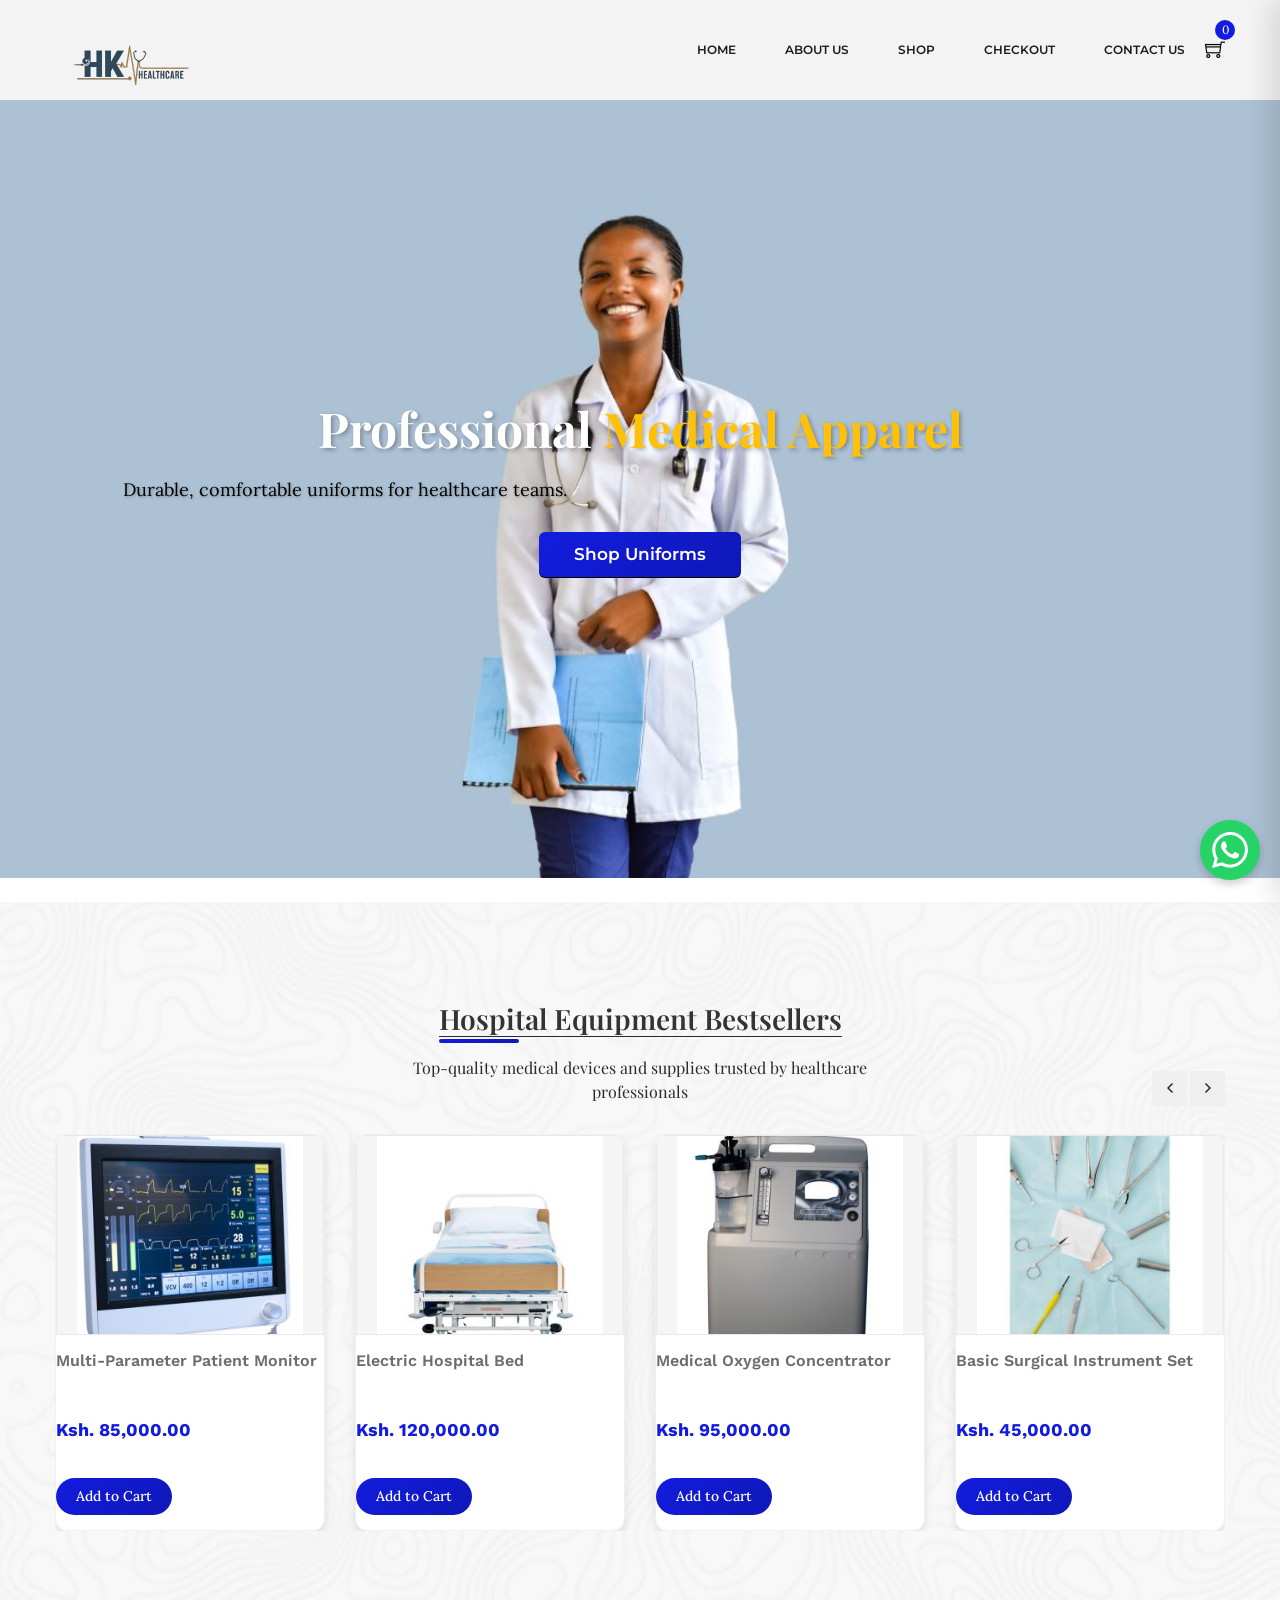
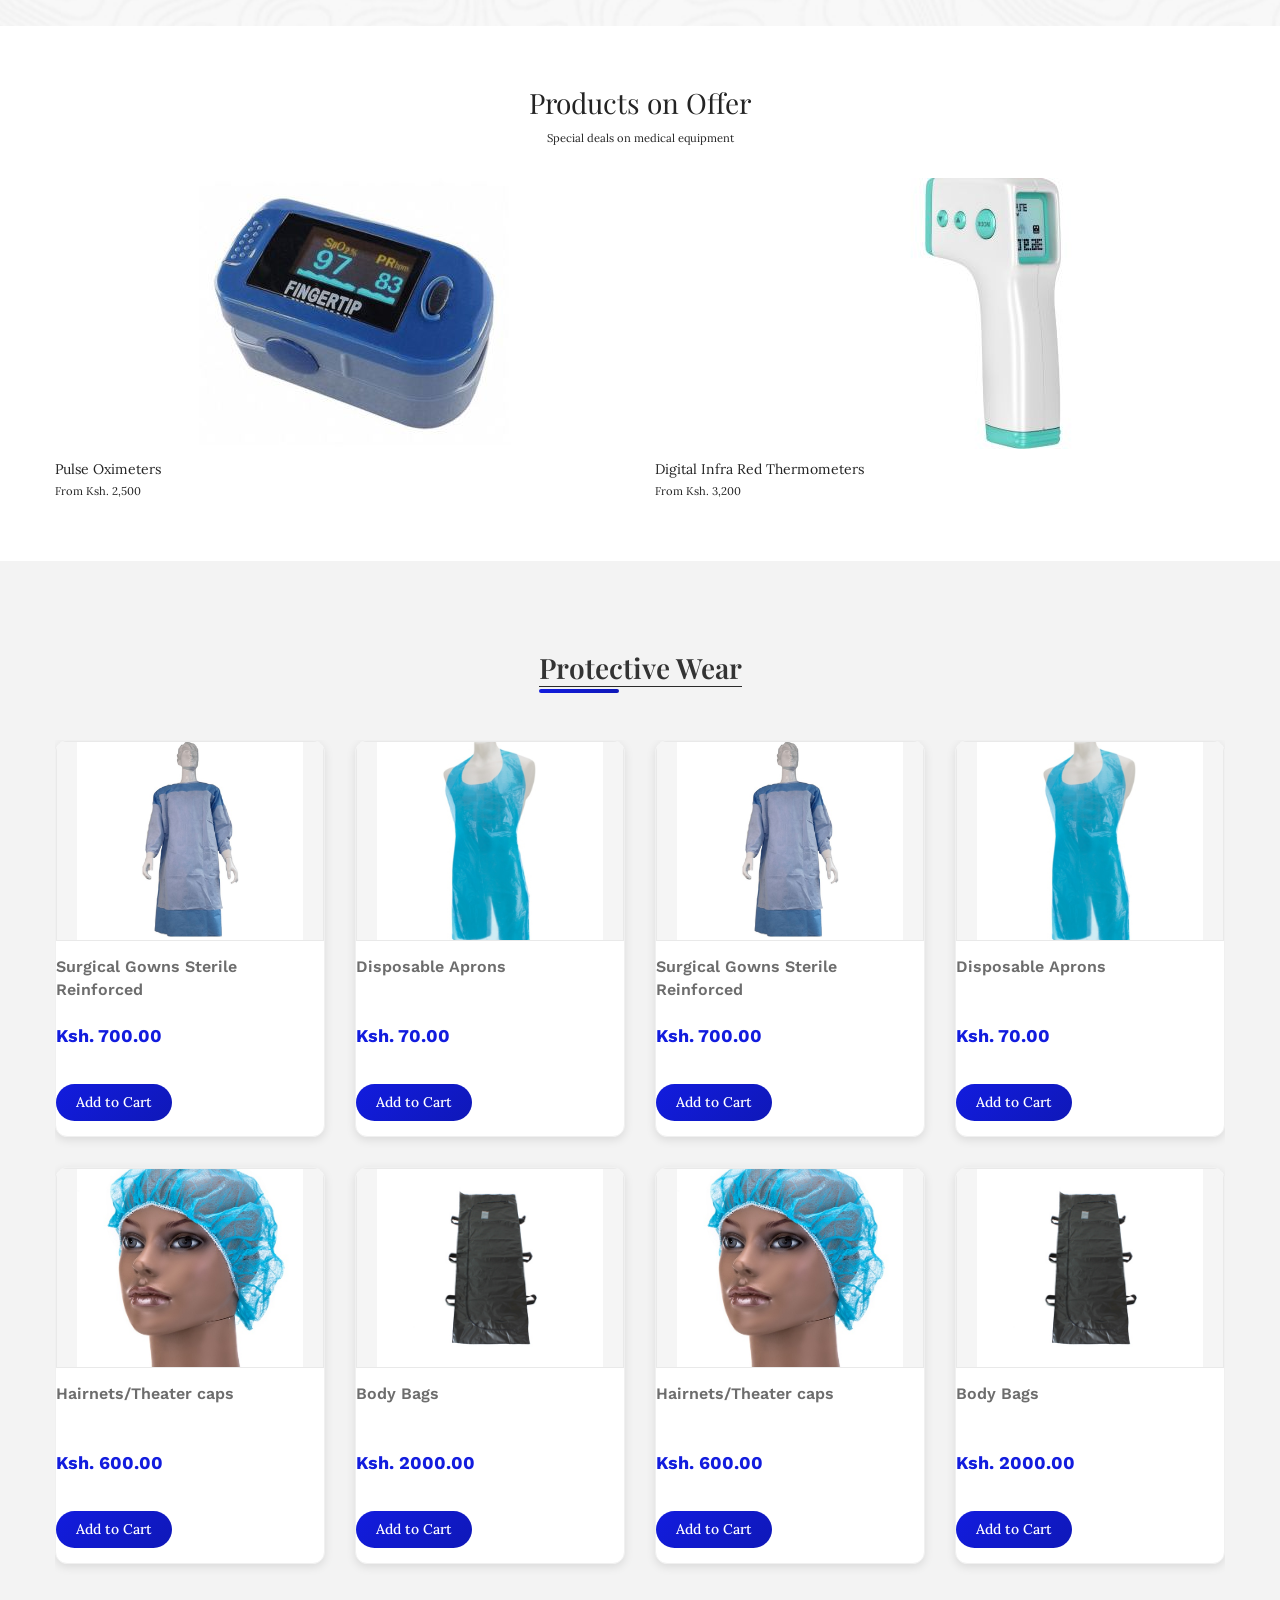
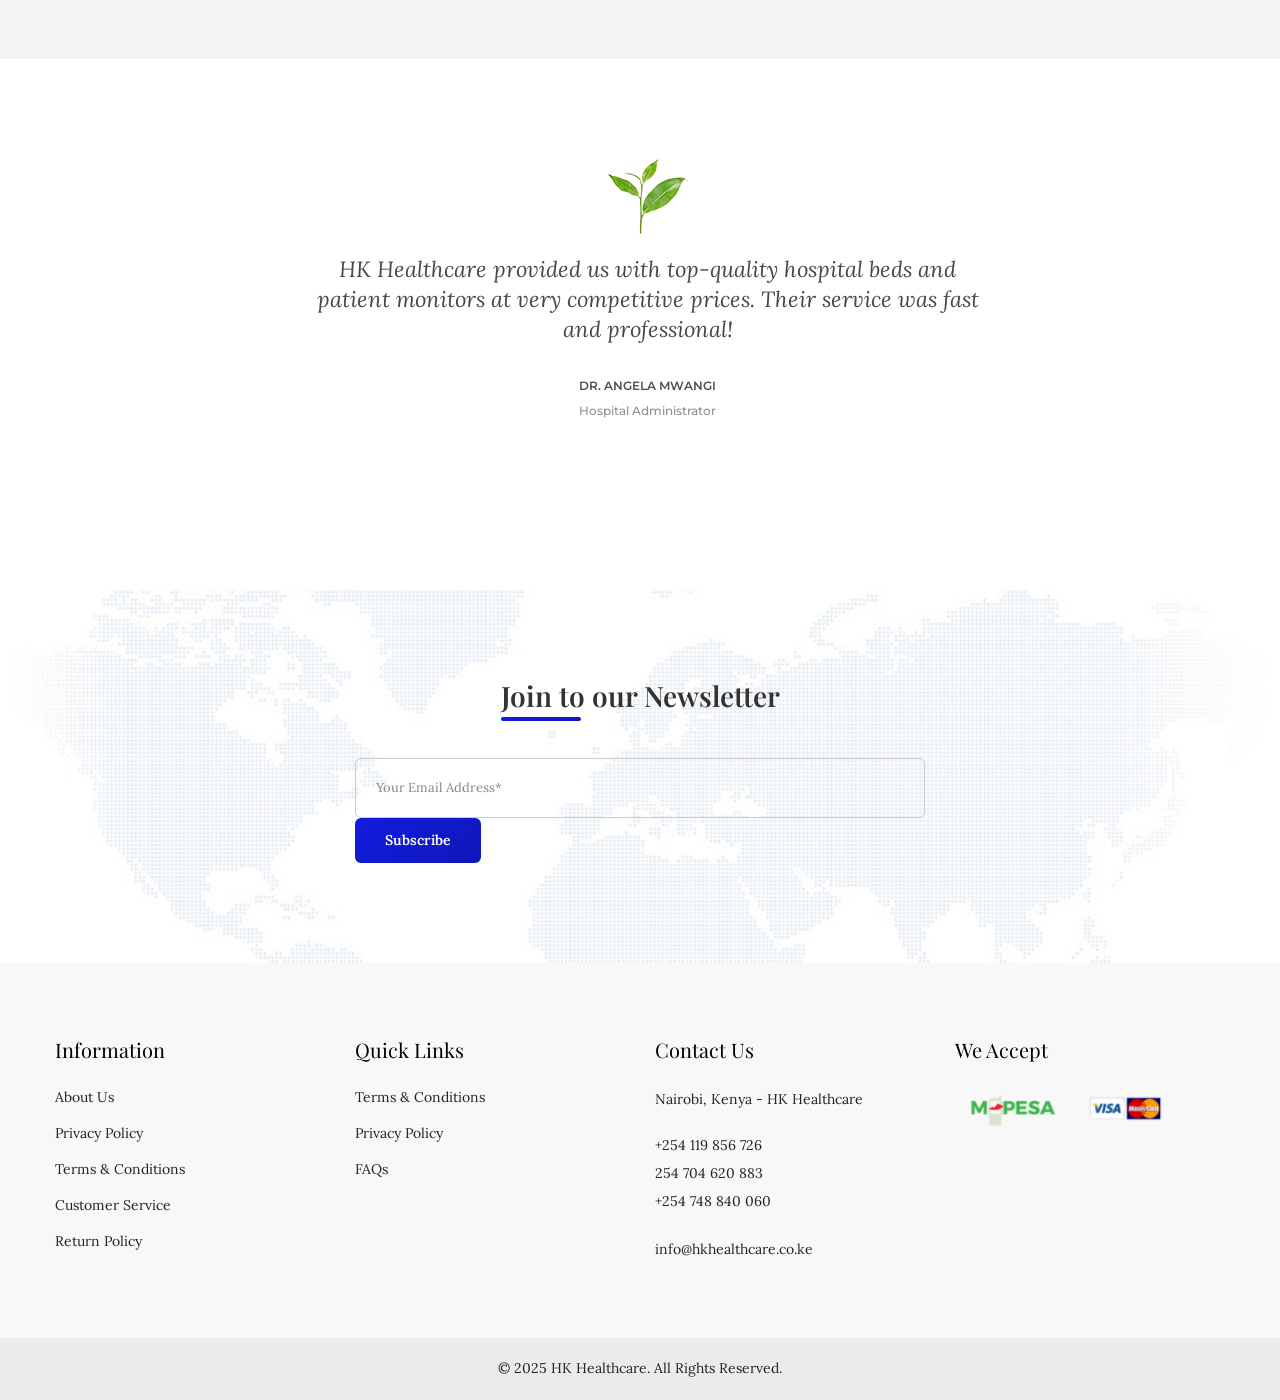
==== commit 0917b697: "phone number change" ====
--- a/index.html
+++ b/index.html
@@ -907,7 +907,7 @@
                             <p>Nairobi, Kenya - HK Healthcare</p>
                             <div class="footer-contact mt-20">
                                 <ul>
-                                    <li><a href="tel:254116725879">+254 116 725 879</a></li>
+                                    <li><a href="tel:254116725879">+254 119 856 726</a></li>
                                     <li><a href="tel:254704620883">254 704 620 883</a></li>
                                     <li><a href="tel:254748840060"></a>+254 748 840 060</a></li>
                                 </ul>
@@ -956,7 +956,7 @@
   
 <!-- WhatsApp floating button -->
 <div id="whatsapp-button" style="position: fixed; bottom: 20px; right: 20px; z-index: 9999;">
-    <a href="https://wa.me/+254116725879" target="_blank" style="display: flex; align-items: center; justify-content: center; width: 60px; height: 60px; background-color: #25D366; border-radius: 50%; box-shadow: 0 4px 8px rgba(0, 0, 0, 0.2); text-decoration: none;">
+    <a href="https://wa.me/+254119856726" target="_blank" style="display: flex; align-items: center; justify-content: center; width: 60px; height: 60px; background-color: #25D366; border-radius: 50%; box-shadow: 0 4px 8px rgba(0, 0, 0, 0.2); text-decoration: none;">
       <svg xmlns="http://www.w3.org/2000/svg" viewBox="0 0 24 24" width="36" height="36" fill="white">
         <path d="M17.472 14.382c-.297-.149-1.758-.867-2.03-.967-.273-.099-.471-.148-.67.15-.197.297-.767.966-.94 1.164-.173.199-.347.223-.644.075-.297-.15-1.255-.463-2.39-1.475-.883-.788-1.48-1.761-1.653-2.059-.173-.297-.018-.458.13-.606.134-.133.298-.347.446-.52.149-.174.198-.298.298-.497.099-.198.05-.371-.025-.52-.075-.149-.669-1.612-.916-2.207-.242-.579-.487-.5-.669-.51-.173-.008-.371-.01-.57-.01-.198 0-.52.074-.792.372-.272.297-1.04 1.016-1.04 2.479 0 1.462 1.065 2.875 1.213 3.074.149.198 2.096 3.2 5.077 4.487.709.306 1.262.489 1.694.625.712.227 1.36.195 1.871.118.571-.085 1.758-.719 2.006-1.413.248-.694.248-1.289.173-1.413-.074-.124-.272-.198-.57-.347m-5.421 7.403h-.004a9.87 9.87 0 01-5.031-1.378l-.361-.214-3.741.982.998-3.648-.235-.374a9.86 9.86 0 01-1.51-5.26c.001-5.45 4.436-9.884 9.888-9.884 2.64 0 5.122 1.03 6.988 2.898a9.825 9.825 0 012.893 6.994c-.003 5.45-4.437 9.884-9.885 9.884m8.413-18.297A11.815 11.815 0 0012.05 0C5.495 0 .16 5.335.157 11.892c0 2.096.547 4.142 1.588 5.945L.057 24l6.305-1.654a11.882 11.882 0 005.683 1.448h.005c6.554 0 11.89-5.335 11.893-11.893a11.821 11.821 0 00-3.48-8.413z"/>
       </svg>
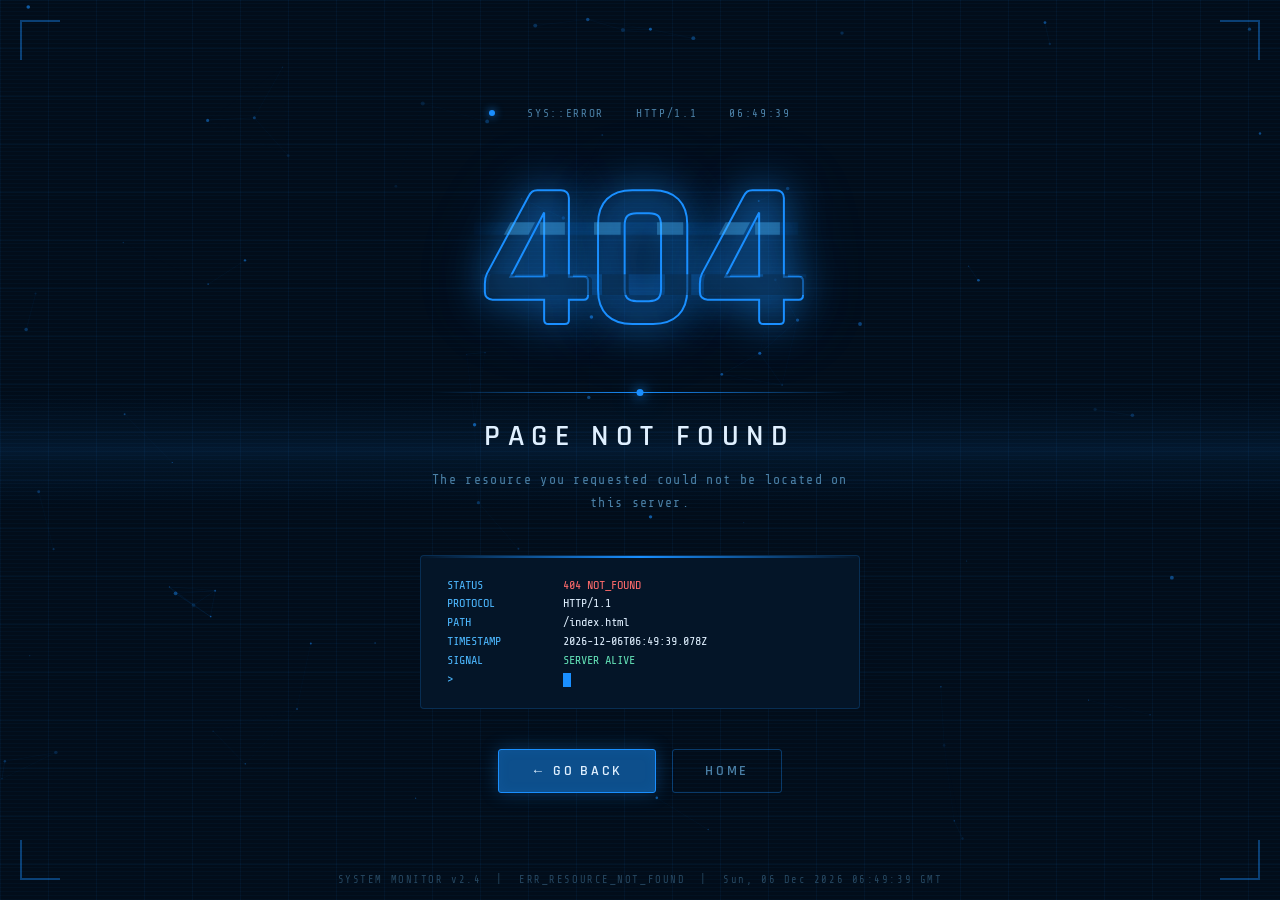
==== commit a1188c8f: "Add 404 error page with styled layout" ====
--- a/index.html
+++ b/index.html
@@ -1,1004 +1,411 @@
-<!doctype html>
-<html class="no-js" lang="en">
-    
+<!DOCTYPE html>
+<html lang="en">
 <head>
-        <meta charset="utf-8">
-        <meta http-equiv="x-ua-compatible" content="ie=edge">
-        <title>HK Healthcare - Premium Medical Equipment & Supplies in Kenya</title>
-        <meta name="description" content="HK Healthcare delivers premium hospital equipment, medical supplies, surgical instruments, and protective wear to healthcare facilities across Kenya. Fast delivery, competitive prices.">
-        <meta name="keywords" content="hospital equipment Kenya, medical supplies Kenya, surgical instruments, healthcare supplies, oxygen concentrator, hospital beds, medical apparel, nursing equipment">
-        <meta name="author" content="HK Healthcare">
-        <meta name="robots" content="index, follow" />
-        <meta name="viewport" content="width=device-width, initial-scale=1, maximum-scale=5, user-scalable=yes">
-        <meta name="theme-color" content="#121cde">
-        <meta name="apple-mobile-web-app-capable" content="yes">
-        <meta name="apple-mobile-web-app-status-bar-style" content="black-translucent">
-        
-        <!-- Open Graph Meta Tags for Social Sharing -->
-        <meta property="og:title" content="HK Healthcare - Premium Medical Equipment & Supplies">
-        <meta property="og:description" content="Your trusted partner for hospital equipment, medical supplies, and healthcare solutions in Kenya. Quality products at competitive prices.">
-        <meta property="og:type" content="website">
-        <meta property="og:url" content="https://hkhealthcare.co.ke/">
-        <meta property="og:image" content="https://hkhealthcare.co.ke/assets/img/logo/logo.png">
-        <meta property="og:site_name" content="HK Healthcare">
-        
-        <!-- Twitter Card -->
-        <meta name="twitter:card" content="summary_large_image">
-        <meta name="twitter:title" content="HK Healthcare - Medical Equipment & Supplies">
-        <meta name="twitter:description" content="Premium hospital equipment and medical supplies for healthcare professionals in Kenya.">
-        <meta name="twitter:image" content="https://hkhealthcare.co.ke/assets/img/logo/logo.png">
-        
-        <!-- Favicon & App Icons -->
-        <link rel="shortcut icon" type="image/x-icon" href="assets/img/favicon.png">
-        <link rel="apple-touch-icon" href="assets/img/favicon.png">
-        <link rel="canonical" href="https://hkhealthcare.co.ke/">
-        
-        <!-- Critical CSS Direct Load -->
-        <link rel="stylesheet" href="assets/css/bootstrap.min.css">
-        <link rel="stylesheet" href="assets/css/owl.carousel.min.css">
-        <link rel="stylesheet" href="assets/css/font-awesome.min.css">
-        <link rel="stylesheet" href="assets/css/themify-icons.css">
-        <link rel="stylesheet" href="assets/css/ionicons.min.css">
-        <link rel="stylesheet" href="assets/css/style.css">
-        <link rel="stylesheet" href="assets/css/responsive.css">
-        <link rel="stylesheet" href="assets/css/modern-styles.css">
-        
-        <!-- Non-Critical CSS Deferred -->
-        <link rel="stylesheet" href="assets/css/animate.css" media="print" onload="this.media='all'">
-        <link rel="stylesheet" href="assets/css/slick.css" media="print" onload="this.media='all'">
-        <link rel="stylesheet" href="assets/css/chosen.min.css" media="print" onload="this.media='all'">
-		<link rel="stylesheet" href="assets/css/jquery-ui.css" media="print" onload="this.media='all'">
-        <link rel="stylesheet" href="assets/css/meanmenu.min.css" media="print" onload="this.media='all'">
-        
-        <!-- Performance: DNS Prefetch & Preconnect -->
-        <link rel="dns-prefetch" href="//fonts.gstatic.com">
-        <link rel="preconnect" href="//fonts.gstatic.com" crossorigin>
-        
-        <!-- Modernizr for feature detection -->
-        <script src="assets/js/vendor/modernizr-2.8.3.min.js"></script>
-    </head>
-    <body>
-        <!-- header start -->
-<header class="header-area gray-bg clearfix">
-    <div class="header-bottom">
-        <div class="container">
-            <div class="row align-items-center">
-                <div class="col-lg-3 col-md-4 col-6">
-                    <div class="logo">
-                        <a href="index.html">
-                            <img alt="Logo" src="assets/img/logo/logo.png">
-                        </a>
-                    </div>
-                </div>
-                <div class="col-lg-9 col-md-8 col-6">
-                    <div class="header-bottom-right">
-                        <!-- Desktop Menu -->
-                        <div class="main-menu d-none d-lg-block">
-                            <nav>
-                                <ul>
-                                    <li><a href="index.html">Home</a></li>
-                                    <li><a href="about-us.html">About Us</a></li>
-                                    <li><a href="shop.html">Shop</a></li>
-                                    <li><a href="checkout.html">Checkout</a></li>
-                                    <li><a href="contact.html">Contact Us</a></li>
-                                </ul>
-                            </nav>
-                        </div>
-                        
-                        <!-- Cart Icon -->
-<div class="header-cart">
-    <a href="#" class="cart-toggle">
-        <div class="cart-icon">
-            <i class="ti-shopping-cart"></i>
-            <span class="cart-count">0</span>
-        </div>
-    </a>
-    <div class="shopping-cart-content">
-        <ul id="mini-cart-list">
-            <li class="empty-cart">Your cart is empty</li>
-        </ul>
-        <div class="shopping-cart-total">
-            <h4>Shipping : <span>Ksh. 0.00</span></h4>
-            <h4>Total : <span class="shop-total">Ksh. 0.00</span></h4>
-        </div>
-        <div class="shopping-cart-btn">
-            <a href="cart-page.html">view cart</a>
-            <a href="checkout.html">checkout</a>
-        </div>
+  <meta charset="UTF-8" />
+  <meta name="viewport" content="width=device-width, initial-scale=1.0"/>
+  <title>404 — Page Not Found</title>
+  <link href="https://fonts.googleapis.com/css2?family=Share+Tech+Mono&family=Rajdhani:wght@300;600;700&display=swap" rel="stylesheet"/>
+  <style>
+    :root {
+      --bg:        #020d1a;
+      --panel:     #041528;
+      --blue-deep: #0a2a4a;
+      --blue-mid:  #0d4f8c;
+      --blue-glow: #1a8fff;
+      --blue-halo: #4db8ff;
+      --white:     #e0f0ff;
+      --dim:       #4a7fa5;
+      --scan:      rgba(26,143,255,0.04);
+      --mono:      'Share Tech Mono', monospace;
+      --display:   'Rajdhani', sans-serif;
+    }
+ 
+    *, *::before, *::after { box-sizing: border-box; margin: 0; padding: 0; }
+ 
+    body {
+      background: var(--bg);
+      color: var(--white);
+      font-family: var(--display);
+      min-height: 100vh;
+      overflow: hidden;
+      display: flex;
+      align-items: center;
+      justify-content: center;
+      position: relative;
+    }
+ 
+    /* ── GRID BACKGROUND ── */
+    .grid-bg {
+      position: fixed; inset: 0; z-index: 0;
+      background-image:
+        linear-gradient(rgba(26,143,255,0.06) 1px, transparent 1px),
+        linear-gradient(90deg, rgba(26,143,255,0.06) 1px, transparent 1px);
+      background-size: 48px 48px;
+      animation: gridDrift 20s linear infinite;
+    }
+    @keyframes gridDrift {
+      0%   { background-position: 0 0; }
+      100% { background-position: 48px 48px; }
+    }
+ 
+    /* ── SCAN LINE ── */
+    .scanline {
+      position: fixed; inset: 0; z-index: 1; pointer-events: none;
+      background: repeating-linear-gradient(
+        to bottom,
+        transparent 0px,
+        transparent 3px,
+        var(--scan) 3px,
+        var(--scan) 4px
+      );
+    }
+    .scan-beam {
+      position: fixed; left: 0; right: 0; height: 120px; z-index: 2;
+      background: linear-gradient(to bottom,
+        transparent 0%,
+        rgba(26,143,255,0.06) 40%,
+        rgba(26,143,255,0.10) 50%,
+        rgba(26,143,255,0.06) 60%,
+        transparent 100%);
+      animation: scanBeam 6s ease-in-out infinite;
+    }
+    @keyframes scanBeam {
+      0%   { top: -120px; }
+      100% { top: 100vh; }
+    }
+ 
+    /* ── FLOATING PARTICLES ── */
+    #canvas { position: fixed; inset: 0; z-index: 0; pointer-events: none; }
+ 
+    /* ── MAIN CONTAINER ── */
+    .container {
+      position: relative; z-index: 10;
+      display: flex; flex-direction: column; align-items: center;
+      text-align: center;
+      padding: 2rem;
+      max-width: 720px;
+    }
+ 
+    /* ── TOP STATUS BAR ── */
+    .status-bar {
+      font-family: var(--mono);
+      font-size: 0.7rem;
+      color: var(--dim);
+      letter-spacing: 0.15em;
+      text-transform: uppercase;
+      margin-bottom: 2.5rem;
+      display: flex; gap: 2rem; align-items: center;
+    }
+    .dot { width: 6px; height: 6px; border-radius: 50%; background: var(--blue-glow);
+      box-shadow: 0 0 8px var(--blue-glow); animation: pulse 2s ease-in-out infinite; }
+    @keyframes pulse { 0%,100%{opacity:1} 50%{opacity:0.2} }
+ 
+    /* ── 404 NUMERALS ── */
+    .error-code {
+      font-family: var(--display);
+      font-size: clamp(7rem, 20vw, 13rem);
+      font-weight: 700;
+      line-height: 1;
+      letter-spacing: -0.02em;
+      color: transparent;
+      -webkit-text-stroke: 2px var(--blue-glow);
+      text-shadow:
+        0 0 40px rgba(26,143,255,0.5),
+        0 0 80px rgba(26,143,255,0.2);
+      position: relative;
+      animation: flicker 8s infinite;
+    }
+    .error-code::before {
+      content: '404';
+      position: absolute; inset: 0;
+      color: var(--blue-deep);
+      -webkit-text-stroke: 0;
+      clip-path: polygon(0 55%, 100% 55%, 100% 65%, 0 65%);
+      opacity: 0.5;
+      transform: translateX(4px);
+      animation: glitch1 8s infinite;
+    }
+    .error-code::after {
+      content: '404';
+      position: absolute; inset: 0;
+      color: var(--blue-halo);
+      -webkit-text-stroke: 0;
+      clip-path: polygon(0 30%, 100% 30%, 100% 36%, 0 36%);
+      opacity: 0.4;
+      transform: translateX(-4px);
+      animation: glitch2 8s infinite;
+    }
+    @keyframes flicker {
+      0%,95%,100%{opacity:1} 96%{opacity:0.8} 97%{opacity:1} 98%{opacity:0.6} 99%{opacity:1}
+    }
+    @keyframes glitch1 {
+      0%,90%,100%{transform:translateX(4px);clip-path:polygon(0 55%,100% 55%,100% 65%,0 65%)}
+      92%{transform:translateX(-6px);clip-path:polygon(0 20%,100% 20%,100% 30%,0 30%)}
+      94%{transform:translateX(4px);clip-path:polygon(0 55%,100% 55%,100% 65%,0 65%)}
+    }
+    @keyframes glitch2 {
+      0%,91%,100%{transform:translateX(-4px);clip-path:polygon(0 30%,100% 30%,100% 36%,0 36%)}
+      93%{transform:translateX(6px);clip-path:polygon(0 70%,100% 70%,100% 80%,0 80%)}
+      95%{transform:translateX(-4px);clip-path:polygon(0 30%,100% 30%,100% 36%,0 36%)}
+    }
+ 
+    /* ── DIVIDER ── */
+    .divider {
+      width: 100%; max-width: 420px;
+      height: 1px;
+      background: linear-gradient(90deg, transparent, var(--blue-glow), transparent);
+      margin: 1.5rem 0;
+      position: relative;
+    }
+    .divider::after {
+      content: ''; position: absolute; top: -3px; left: 50%;
+      transform: translateX(-50%);
+      width: 7px; height: 7px; border-radius: 50%;
+      background: var(--blue-glow);
+      box-shadow: 0 0 12px var(--blue-glow), 0 0 24px var(--blue-glow);
+    }
+ 
+    /* ── HEADLINE ── */
+    .headline {
+      font-size: clamp(1.3rem, 4vw, 1.9rem);
+      font-weight: 600;
+      letter-spacing: 0.25em;
+      text-transform: uppercase;
+      color: var(--white);
+      margin-bottom: 0.75rem;
+    }
+ 
+    .sub {
+      font-family: var(--mono);
+      font-size: 0.82rem;
+      color: var(--dim);
+      letter-spacing: 0.1em;
+      line-height: 1.8;
+      max-width: 440px;
+      margin-bottom: 2.5rem;
+    }
+ 
+    /* ── PANEL / CODE BLOCK ── */
+    .terminal {
+      background: var(--panel);
+      border: 1px solid rgba(26,143,255,0.2);
+      border-radius: 4px;
+      padding: 1.2rem 1.6rem;
+      font-family: var(--mono);
+      font-size: 0.75rem;
+      color: var(--dim);
+      text-align: left;
+      width: 100%; max-width: 480px;
+      margin-bottom: 2.5rem;
+      position: relative;
+      overflow: hidden;
+    }
+    .terminal::before {
+      content: '';
+      position: absolute; top: 0; left: 0; right: 0; height: 2px;
+      background: linear-gradient(90deg, transparent, var(--blue-glow), transparent);
+    }
+    .terminal .line { display: flex; gap: 1rem; padding: 0.15rem 0; }
+    .terminal .key { color: var(--blue-halo); min-width: 100px; }
+    .terminal .val { color: var(--white); }
+    .terminal .err { color: #ff6b6b; }
+    .terminal .ok  { color: #63e2b7; }
+    .cursor {
+      display: inline-block; width: 8px; height: 14px;
+      background: var(--blue-glow); vertical-align: middle;
+      animation: blink 1s step-end infinite;
+    }
+    @keyframes blink { 0%,100%{opacity:1} 50%{opacity:0} }
+ 
+    /* ── BUTTONS ── */
+    .actions { display: flex; gap: 1rem; flex-wrap: wrap; justify-content: center; }
+ 
+    .btn {
+      font-family: var(--display);
+      font-size: 0.85rem;
+      font-weight: 600;
+      letter-spacing: 0.2em;
+      text-transform: uppercase;
+      text-decoration: none;
+      padding: 0.75rem 2rem;
+      border-radius: 3px;
+      cursor: pointer;
+      transition: all 0.25s;
+      position: relative;
+      overflow: hidden;
+    }
+    .btn::before {
+      content: '';
+      position: absolute; inset: 0;
+      background: var(--blue-glow);
+      opacity: 0;
+      transition: opacity 0.25s;
+    }
+    .btn:hover::before { opacity: 0.12; }
+ 
+    .btn-primary {
+      background: var(--blue-mid);
+      border: 1px solid var(--blue-glow);
+      color: var(--white);
+      box-shadow: 0 0 18px rgba(26,143,255,0.3), inset 0 0 12px rgba(26,143,255,0.1);
+    }
+    .btn-primary:hover {
+      box-shadow: 0 0 30px rgba(26,143,255,0.6), inset 0 0 18px rgba(26,143,255,0.2);
+      transform: translateY(-2px);
+    }
+    .btn-ghost {
+      background: transparent;
+      border: 1px solid rgba(26,143,255,0.35);
+      color: var(--dim);
+    }
+    .btn-ghost:hover {
+      border-color: var(--blue-glow);
+      color: var(--white);
+      transform: translateY(-2px);
+    }
+ 
+    /* ── CORNER DECORATIONS ── */
+    .corner {
+      position: fixed; width: 40px; height: 40px;
+      border-color: rgba(26,143,255,0.4); border-style: solid;
+      z-index: 5;
+    }
+    .corner.tl { top: 20px; left: 20px;  border-width: 2px 0 0 2px; }
+    .corner.tr { top: 20px; right: 20px; border-width: 2px 2px 0 0; }
+    .corner.bl { bottom: 20px; left: 20px; border-width: 0 0 2px 2px; }
+    .corner.br { bottom: 20px; right: 20px; border-width: 0 2px 2px 0; }
+ 
+    /* ── FOOTER ── */
+    .footer {
+      position: fixed; bottom: 14px; left: 0; right: 0;
+      text-align: center;
+      font-family: var(--mono);
+      font-size: 0.65rem;
+      color: rgba(74,127,165,0.5);
+      letter-spacing: 0.15em;
+      z-index: 10;
+    }
+  </style>
+</head>
+<body>
+ 
+  <canvas id="canvas"></canvas>
+  <div class="grid-bg"></div>
+  <div class="scanline"></div>
+  <div class="scan-beam"></div>
+ 
+  <!-- Corner decorations -->
+  <div class="corner tl"></div>
+  <div class="corner tr"></div>
+  <div class="corner bl"></div>
+  <div class="corner br"></div>
+ 
+  <div class="container">
+    <div class="status-bar">
+      <div class="dot"></div>
+      <span>SYS::ERROR</span>
+      <span>HTTP/1.1</span>
+      <span id="ts">00:00:00</span>
     </div>
-</div>
-
-<style>
-    /* Cart icon styling */
-    .header-cart {
-        position: relative;
-    }
-    
-    .cart-icon {
-        position: relative;
-        font-size: 22px;
-    }
-    
-    .cart-count {
-        position: absolute;
-        top: 20px;
-        right: -10px;
-        background: #121cde;
-        color: white;
-        border-radius: 50%;
-        width: 20px;
-        height: 20px;
-        font-size: 12px;
-        display: flex;
-        align-items: center;
-        justify-content: center;
-    }
-    
-    /* Mini cart styling */
-    .shopping-cart-content {
-        position: absolute;
-        right: 0;
-        top: 100%;
-        width: 300px;
-        max-width: 90vw; /* Ensure it doesn't exceed viewport width */
-        padding: 15px;
-        background: white;
-        box-shadow: 0 5px 15px rgba(0,0,0,0.1);
-        z-index: 999;
-        display: none; /* Hidden by default */
-    }
-    
-    .header-cart:hover .shopping-cart-content {
-        display: block;
-    }
-    
-    #mini-cart-list {
-        max-height: 300px;
-        overflow-y: auto;
-        margin: 0;
-        padding: 0;
-        list-style: none;
-    }
-    
-    #mini-cart-list li {
-        padding: 10px 0;
-        border-bottom: 1px solid #eee;
-        word-break: break-word; /* Prevent text overflow */
-    }
-    
-    .shopping-cart-img img {
-        width: 50px;
-        height: 50px;
-        object-fit: cover;
-    }
-    
-    .shopping-cart-title {
-        margin-left: 10px;
-        overflow: hidden; /* Contain text properly */
-    }
-    
-    .shopping-cart-title h4 {
-        font-size: 14px;
-        margin-bottom: 5px;
-        white-space: normal; /* Allow text to wrap */
-    }
-    
-    .shopping-cart-title h6, 
-    .shopping-cart-title span {
-        font-size: 12px;
-    }
-    
-    .shopping-cart-total {
-        padding: 10px 0;
-    }
-    
-    .shopping-cart-total h4 {
-        font-size: 14px;
-        margin: 10px 0;
-        display: flex;
-        justify-content: space-between;
-    }
-    
-    .shopping-cart-btn {
-        display: flex;
-        gap: 10px;
-        margin-top: 15px;
-    }
-    
-    .shopping-cart-btn a {
-        flex: 1;
-        text-align: center;
-        padding: 8px 10px;
-        font-size: 13px;
-        background: #121cde;
-        color: white;
-        border-radius: 4px;
-        text-decoration: none;
-    }
-    
-    .shopping-cart-btn a:hover {
-        opacity: 0.9;
-    }
-    
-    /* Mobile responsiveness */
-    @media (max-width: 480px) {
-        .shopping-cart-content {
-            width: 280px;
-            right: -50px; /* Adjust position on small screens */
-        }
-        
-        .cart-count {
-            top: 20px;
-            right: -5px;
-        }
-    }
-    
-    @media (max-width: 360px) {
-        .shopping-cart-content {
-            width: 260px;
-            right: -30px;
-            padding: 10px;
-        }
-        
-        .shopping-cart-btn {
-            flex-direction: column;
-            gap: 8px;
-        }
-    }
-</style>
-
-<script>
-// For mobile touch support
-document.addEventListener('DOMContentLoaded', function() {
-    const cartToggle = document.querySelector('.cart-toggle');
-    const cartContent = document.querySelector('.shopping-cart-content');
-    
-    // Toggle cart on click (for mobile)
-    cartToggle.addEventListener('click', function(e) {
-        e.preventDefault();
-        cartContent.style.display = cartContent.style.display === 'block' ? 'none' : 'block';
-    });
-    
-    // Close cart when clicking outside
-    document.addEventListener('click', function(e) {
-        if (!e.target.closest('.header-cart')) {
-            cartContent.style.display = 'none';
-        }
-    });
-});
-</script>
-                        
-                        <!-- Mobile Menu Toggle -->
-                        <div class="mobile-menu-toggle d-lg-none">
-                            <a href="javascript:void(0)" id="mobile-menu-toggle-btn">
-                                <i class=""></i>
-                            </a>
-                        </div>
-                    </div>
-                </div>
-            </div>
-        </div>
+ 
+    <div class="error-code">404</div>
+ 
+    <div class="divider"></div>
+ 
+    <h1 class="headline">Page Not Found</h1>
+    <p class="sub">The resource you requested could not be located on this server.<br>
+    </p>
+ 
+    <div class="terminal">
+      <div class="line"><span class="key">STATUS</span>   <span class="val err">404 NOT_FOUND</span></div>
+      <div class="line"><span class="key">PROTOCOL</span> <span class="val">HTTP/1.1</span></div>
+      <div class="line"><span class="key">PATH</span>      <span class="val" id="path-val">/unknown</span></div>
+      <div class="line"><span class="key">TIMESTAMP</span><span class="val" id="ts-full">—</span></div>
+      <div class="line"><span class="key">SIGNAL</span>   <span class="val ok">SERVER ALIVE</span></div>
+      <div class="line"><span class="key">&gt;</span>         <span class="val"><span class="cursor"></span></span></div>
     </div>
-    
-    <!-- Mobile Menu -->
-    <div class="mobile-menu-area d-lg-none">
-        <div class="mobile-menu">
-            <nav id="mobile-menu-active">
-                <ul class="menu-overflow">
-                    <li><a href="index.html">Home</a></li>
-                    <li><a href="about-us.html">About Us</a></li>
-                    <li><a href="shop.html">Shop</a></li>
-                    <li><a href="checkout.html">Checkout</a></li>
-                    <li><a href="contact.html">Contact Us</a></li>
-                </ul>
-            </nav>
-        </div>
-    </div>
-</header>
-<!-- header end -->
-        
-		<!-- Slider Start -->
-<div class="slider-area">
-    <div class="slider-active owl-dot-style owl-carousel">
-        <!-- Slide 4: Medical Apparel -->
-        <div class="single-slider ptb-240 bg-img" style="background-image:url(assets/img/slider/Medical-Apparel.jpg); background-position: center center; background-size: cover;">
-            <div class="container">
-                <div class="slider-content slider-animated-1">
-                    <h1 class="animated">Professional <span class="theme-color">Medical Apparel</span></h1>
-                    <p class="animated" style="color: black;">Durable, comfortable uniforms for healthcare teams.</p>
-                    <div class="slider-btn mt-30">
-                        <a class="animated" href="shop.html">Shop Uniforms</a>
-                    </div>
-                </div>
-            </div>
-        </div>
-        <!-- Slide 1: Premium Medical Equipment -->
-        <div class="single-slider ptb-240 bg-img" style="background-image:url(assets/img/slider/hospital-equipment.jpg); background-position: center center; background-size: cover;">
-            <div class="container">
-                <div class="slider-content slider-animated-1">
-                    <h1 class="animated">Premium <span class="theme-color">Hospital Equipment</span></h1>
-                    <p class="animated" style="color: black;">Trusted by healthcare facilities nationwide for quality medical devices and machinery.</p>
-                    <div class="slider-btn mt-30">
-                        <a class="animated" href="shop.html">Browse Equipment</a>
-                    </div>
-                </div>
-            </div>
-        </div>
-
-        <!-- Slide 2: Medical Consumables -->
-        <div class="single-slider ptb-240 bg-img" style="background-image:url(assets/img/slider/medical-supplies.jpg); background-position: center center; background-size: cover;">
-            <div class="container">
-                <div class="slider-content slider-animated-1">
-                    <h1 class="animated">Essential <span class="theme-color">Medical Supplies</span></h1>
-                    <p class="animated" style="color: black;">High-quality consumables for hospitals, clinics, and healthcare professionals.</p>
-                    <div class="slider-btn mt-30">
-                        <a class="animated" href="shop.html">Shop Supplies</a>
-                    </div>
-                </div>
-            </div>
-        </div>
-
-        
-    </div>
-</div>
-<!-- Slider End -->
- <style>.single-slider {
-    background-repeat: no-repeat;
-    background-attachment: scroll;
-}
-
-.bg-img {
-    background-position: center center;
-    background-size: cover;
-}
-
-@media (max-width: 767px) {
-    .single-slider {
-        background-position: 65% center;
-    }
-    .slider-content {
-        text-align: center;
-    }
-}</style>
-		
-<!-- Bestsellers Product Area Start -->
-<div class="product-area bg-image-1 pt-100 pb-95">
-    <div class="container">
-        <div class="section-title-wrap text-center mb-50">
-            <h3 class="section-title">Hospital Equipment Bestsellers</h3>
-            <p class="section-subtitle">Top-quality medical devices and supplies trusted by healthcare professionals</p>
-        </div>
-        
-        <style>
-            /* Add this CSS to ensure images fit properly */
-            .product-wrapper {
-                height: 100%;
-                display: flex;
-                flex-direction: column;
-            }
-            .product-img {
-                height: 200px; /* Set a fixed height for image containers */
-                overflow: hidden;
-                display: flex;
-                align-items: center;
-                justify-content: center;
-                background: #f5f5f5; /* Optional: adds a light background */
-                padding: 10px;
-                box-sizing: border-box;
-            }
-            .product-img img {
-                max-width: 100%;
-                max-height: 100%;
-                width: 100%;
-                height: 100%;
-                object-fit: contain; /* Ensures image fits while maintaining aspect ratio */
-            }
-            .product-content {
-                flex: 1;
-                display: flex;
-                flex-direction: column;
-                padding: 15px 0;
-            }
-            .product-add-to-cart {
-                margin-top: auto;
-            }
-        </style>
-        
-        <div class="featured-product-active hot-flower owl-carousel product-nav">
-            <!-- Product 1: Patient Monitor -->
-            <div class="product-wrapper">
-                <div class="product-img">
-                    <a>
-                        <img alt="Multi-Parameter Patient Monitor" src="assets/img/product/patient-monitor.jpg">
-                    </a>
-                </div>
-                <div class="product-content text-left">
-                    <div class="product-title">
-                        <h4>
-                            <a>Multi-Parameter Patient Monitor</a>
-                        </h4>
-                    </div>
-                    <div class="product-price-wrapper">
-                        <span>Ksh. 85,000.00</span>
-                    </div>
-                    <div class="product-add-to-cart">
-                        <button class="add-to-cart-btn" 
-                                data-id="ME101"
-                                data-name="Multi-Parameter Patient Monitor"
-                                data-price="85000.00"
-                                data-image="assets/img/product/patient-monitor.jpg"
-                                style="background-color: #121cde; color: white; border: none; padding: 8px 15px; border-radius: 4px; width: 100%; margin-top: 10px;">
-                            Add to Cart
-                        </button>
-                    </div>
-                </div>
-            </div>
-
-            <!-- Product 2: Hospital Bed -->
-            <div class="product-wrapper">
-                <div class="product-img">
-                    <a>
-                        <img alt="Electric Hospital Bed" src="assets/img/product/hospital-bed.jpg">
-                    </a>
-                </div>
-                <div class="product-content text-left">
-                    <div class="product-title">
-                        <h4>
-                            <a>Electric Hospital Bed</a>
-                        </h4>
-                    </div>
-                    <div class="product-price-wrapper">
-                        <span>Ksh. 120,000.00</span>
-                    </div>
-                    <div class="product-add-to-cart">
-                        <button class="add-to-cart-btn" 
-                                data-id="ME102"
-                                data-name="Electric Hospital Bed"
-                                data-price="120000.00"
-                                data-image="assets/img/product/hospital-bed.jpg"
-                                style="background-color: #121cde; color: white; border: none; padding: 8px 15px; border-radius: 4px; width: 100%; margin-top: 10px;">
-                            Add to Cart
-                        </button>
-                    </div>
-                </div>
-            </div>
-
-            <!-- Product 3: Oxygen Concentrator -->
-            <div class="product-wrapper">
-                <div class="product-img">
-                    <a>
-                        <img alt="Medical Oxygen Concentrator" src="assets/img/product/oxygen-concentrator.jpg">
-                    </a>
-                </div>
-                <div class="product-content text-left">
-                    <div class="product-title">
-                        <h4>
-                            <a>Medical Oxygen Concentrator</a>
-                        </h4>
-                    </div>
-                    <div class="product-price-wrapper">
-                        <span>Ksh. 95,000.00</span>
-                    </div>
-                    <div class="product-add-to-cart">
-                        <button class="add-to-cart-btn" 
-                                data-id="ME103"
-                                data-name="Medical Oxygen Concentrator"
-                                data-price="95000.00"
-                                data-image="assets/img/product/oxygen-concentrator.jpg"
-                                style="background-color: #121cde; color: white; border: none; padding: 8px 15px; border-radius: 4px; width: 100%; margin-top: 10px;">
-                            Add to Cart
-                        </button>
-                    </div>
-                </div>
-            </div>
-
-            <!-- Product 4: Surgical Instrument Set -->
-            <div class="product-wrapper">
-                <div class="product-img">
-                    <a>
-                        <img alt="Basic Surgical Instrument Set" src="assets/img/product/surgical-set.jpg">
-                    </a>
-                </div>
-                <div class="product-content text-left">
-                    <div class="product-title">
-                        <h4>
-                            <a>Basic Surgical Instrument Set</a>
-                        </h4>
-                    </div>
-                    <div class="product-price-wrapper">
-                        <span>Ksh. 45,000.00</span>
-                    </div>
-                    <div class="product-add-to-cart">
-                        <button class="add-to-cart-btn" 
-                                data-id="ME104"
-                                data-name="Basic Surgical Instrument Set"
-                                data-price="45000.00"
-                                data-image="assets/img/product/surgical-set.jpg"
-                                style="background-color: #121cde; color: white; border: none; padding: 8px 15px; border-radius: 4px; width: 100%; margin-top: 10px;">
-                            Add to Cart
-                        </button>
-                    </div>
-                </div>
-            </div>
-
-            <!-- Product 5: Medical Scrubs -->
-            <div class="product-wrapper">
-                <div class="product-img">
-                    <a>
-                        <img alt="Professional Medical Scrubs" src="assets/img/product/medical-scrubs.jpg">
-                    </a>
-                </div>
-                <div class="product-content text-left">
-                    <div class="product-title">
-                        <h4>
-                            <a>Professional Medical Scrubs</a>
-                        </h4>
-                    </div>
-                    <div class="product-price-wrapper">
-                        <span>Ksh. 3,500.00</span>
-                    </div>
-                    <div class="product-add-to-cart">
-                        <button class="add-to-cart-btn" 
-                                data-id="ME105"
-                                data-name="Professional Medical Scrubs"
-                                data-price="3500.00"
-                                data-image="assets/img/product/medical-scrubs.jpg"
-                                style="background-color: #121cde; color: white; border: none; padding: 8px 15px; border-radius: 4px; width: 100%; margin-top: 10px;">
-                            Add to Cart
-                        </button>
-                    </div>
-                </div>
-            </div>
-        </div>
-    </div>
-</div>
-<!-- Bestsellers Product Area End -->
-<!-- Products on Offer - Banner Start -->
-<div class="banner-area pt-60 pb-40">
-    <div class="container">
-        <div class="mb-30 text-center">
-            <h3>Products on Offer</h3>
-            <small>Special deals on medical equipment</small>
-        </div>
-        
-        <div class="banner-wrap">
-            <div class="row">
-                <div class="col-lg-6 col-md-6">
-                    <div class="mb-20">
-                        <a href="shop.html">
-                            <img src="assets/img/banner/Pulse Oximeter.jpg" alt="Pulse Oximeter" class="img-fluid">
-                        </a>
-                        <div class="mt-10">
-                            <div>Pulse Oximeters</div>
-                            <small>From Ksh. 2,500</small>
-                        </div>
-                    </div>
-                </div>
-                <div class="col-lg-6 col-md-6">
-                    <div class="mb-20">
-                        <a href="shop.html">
-                            <img src="assets/img/banner/Thermometer.jpg" alt="Thermometer" class="img-fluid">
-                        </a>
-                        <div class="mt-10">
-                            <div>Digital Infra Red Thermometers</div>
-                            <small>From Ksh. 3,200</small>
-                        </div>
-                    </div>
-                </div>
-            </div>
-        </div>
-    </div>
-</div>
-<!-- Products on Offer - Banner End -->
-<style>.section-title-wrap {
-    margin-bottom: 30px;
-}
-.section-title {
-    font-size: 28px;
-    font-weight: 600;
-    color: #333;
-}
-.section-subtitle {
-    color: #666;
-    font-size: 16px;
-}
-.banner-link {
-    display: inline-block;
-    margin-top: 10px;
-    padding: 8px 20px;
-    background-color: #121cde;
-    color: white;
-    border-radius: 4px;
-    font-weight: 500;
-}
-.banner-link:hover {
-    background-color: #0f18b8;
-}</style>
-		<!-- New Products Start -->
-<div class="product-area gray-bg pt-90 pb-65">
-    <div class="container">
-        <div class="product-top-bar section-border mb-55">
-            <div class="section-title-wrap text-center">
-                <h3 class="section-title">Protective Wear</h3>
-            </div>
-        </div>
-        <div class="tab-content jump">
-            <div class="tab-pane active">
-                <div class="featured-product-active owl-carousel product-nav">
-                    <div class="product-wrapper-single">
-                        <div class="product-wrapper mb-30">
-                            <div class="product-img">
-                                <a>
-                                    <img alt="Surgical Gowns Sterile Reinforced" src="assets/img/product/surgical-gowns-reinforced.jpg">
-                                </a>
-                            </div>
-                            <div class="product-content text-left">
-                                <div class="product-title">
-                                    <h4>
-                                        <a>Surgical Gowns Sterile Reinforced</a>
-                                    </h4>
-                                </div>
-                                <div class="product-price-wrapper">
-                                    <span>Ksh. 700.00</span>
-                                </div>
-                                <div class="product-add-to-cart">
-                                    <button class="add-to-cart-btn" 
-                                            data-id="101"
-                                            data-name="Surgical Gowns Sterile Reinforced"
-                                            data-price="700.00"
-                                            data-image="assets/img/product/surgical-gowns-reinforced.jpg"
-                                            data-url="product-detail.html?id=101"
-                                            style="background-color: #121cde; color: white; border: none; padding: 8px 15px; border-radius: 4px; width: 100%; margin-top: 10px;">
-                                        Add to Cart
-                                    </button>
-                                </div>
-                            </div>
-                        </div>
-                        <div class="product-wrapper mb-30">
-                            <div class="product-img">
-                                <a>
-                                    <img alt="Hairnets/Theater caps" src="assets/img/product/7.jpg">
-                                </a>
-                            </div>
-                            <div class="product-content text-left">
-                                <div class="product-title">
-                                    <h4>
-                                        <a>Hairnets/Theater caps</a>
-                                    </h4>
-                                </div>
-                                <div class="product-price-wrapper">
-                                    <span>Ksh. 600.00</span>
-                                </div>
-                                <div class="product-add-to-cart">
-                                    <button class="add-to-cart-btn" 
-                                            data-id="102"
-                                            data-name="Hairnets/Theater caps"
-                                            data-price="600.00"
-                                            data-image="assets/img/product/7.jpg"
-                                            data-url="product-detail.html?id=102"
-                                            style="background-color: #121cde; color: white; border: none; padding: 8px 15px; border-radius: 4px; width: 100%; margin-top: 10px;">
-                                        Add to Cart
-                                    </button>
-                                </div>
-                            </div>
-                        </div>
-                    </div>
-                    <div class="product-wrapper-single">
-                        <div class="product-wrapper mb-30">
-                            <div class="product-img">
-                                <a>
-                                    <img alt="Disposable Aprons" src="assets/img/product/Disposable-Blue-Plastic-Aprons.jpg">
-                                </a>
-                            </div>
-                            <div class="product-content text-left">
-                                <div class="product-title">
-                                    <h4>
-                                        <a>Disposable Aprons</a>
-                                    </h4>
-                                </div>
-                                <div class="product-price-wrapper">
-                                    <span>Ksh. 70.00</span>
-                                </div>
-                                <div class="product-add-to-cart">
-                                    <button class="add-to-cart-btn" 
-                                            data-id="103"
-                                            data-name="Disposable Aprons"
-                                            data-price="70.00"
-                                            data-image="assets/img/product/Disposable-Blue-Plastic-Aprons.jpg"
-                                            data-url="product-detail.html?id=103"
-                                            style="background-color: #121cde; color: white; border: none; padding: 8px 15px; border-radius: 4px; width: 100%; margin-top: 10px;">
-                                        Add to Cart
-                                    </button>
-                                </div>
-                            </div>
-                        </div>
-                        <div class="product-wrapper mb-30">
-                            <div class="product-img">
-                                <a>
-                                    <img alt="Body Bags" src="assets/img/product/Body-Bags.jpg">
-                                </a>
-                            </div>
-                            <div class="product-content text-left">
-                                <div class="product-title">
-                                    <h4>
-                                        <a>Body Bags</a>
-                                    </h4>
-                                </div>
-                                <div class="product-price-wrapper">
-                                    <span>Ksh. 2000.00</span>
-                                </div>
-                                <div class="product-add-to-cart">
-                                    <button class="add-to-cart-btn" 
-                                            data-id="104"
-                                            data-name="Body Bags"
-                                            data-price="2000.00"
-                                            data-image="assets/img/product/Body-Bags.jpg"
-                                            data-url="product-detail.html?id=104"
-                                            style="background-color: #121cde; color: white; border: none; padding: 8px 15px; border-radius: 4px; width: 100%; margin-top: 10px;">
-                                        Add to Cart
-                                    </button>
-                                </div>
-                            </div>
-                        </div>
-                    </div>
-                </div>
-            </div>
-        </div>
-    </div>
-</div>
-<!-- New Products End -->
-		<!-- Testimonial Area Start -->
-<div class="testimonials-area bg-img pt-100 pb-100">
-    <div class="container">
-        <div class="row">
-            <div class="col-lg-12 col-md-12 col-12">
-                <div class="testimonial-active owl-carousel">
-                    <div class="single-testimonial text-center">
-                        <div class="testimonial-img">
-                            <img alt="" src="assets/img/icon-img/testi.png">
-                        </div>
-                        <p>HK Healthcare provided us with top-quality hospital beds and patient monitors at very competitive prices. Their service was fast and professional!</p>
-                        <h4>Dr. Angela Mwangi</h4>
-                        <h5>Hospital Administrator</h5>
-                    </div>
-                    <div class="single-testimonial text-center">
-                        <div class="testimonial-img">
-                            <img alt="" src="assets/img/icon-img/testi.png">
-                        </div>
-                        <p>We ordered surgical gloves and medical apparel for our clinic. The quality was excellent and the delivery was right on time. Highly recommended!</p>
-                        <h4>Samuel Kimani</h4>
-                        <h5>Clinic Owner</h5>
-                    </div>
-                    <div class="single-testimonial text-center">
-                        <div class="testimonial-img">
-                            <img alt="" src="assets/img/icon-img/testi.png">
-                        </div>
-                        <p>Very impressed with the range of medical equipment they offer. HK Healthcare has become our trusted partner for all hospital supply needs.</p>
-                        <h4>Jane Otieno</h4>
-                        <h5>Procurement Manager</h5>
-                    </div>
-                    <div class="single-testimonial text-center">
-                        <div class="testimonial-img">
-                            <img alt="" src="assets/img/icon-img/testi.png">
-                        </div>
-                        <p>The customer support was outstanding. They helped us select the right oxygen concentrators and delivery was seamless. Will definitely shop again!</p>
-                        <h4>Kevin Omondi</h4>
-                        <h5>Medical Center Director</h5>
-                    </div>
-                </div>
-            </div>
-        </div>
-    </div>
-</div>
-<!-- Testimonial Area End -->
-
-		<!-- Newsletter Area Start -->
-<div class="newsletter-area bg-image-2 pt-90 pb-100">
-    <div class="container">
-        <div class="product-top-bar section-border mb-45">
-            <div class="section-title-wrap text-center">
-                <h3 class="section-title">Join to our Newsletter</h3>
-            </div>
-        </div>
-    </div>
-    <div class="container">
-        <div class="row justify-content-md-center">
-            <div class="col-lg-6 col-md-10 col-md-auto">
-                <div class="footer-newsletter">
-                    <div id="subscribe-form" class="subscribe-form">
-                        <form action="https://api.web3forms.com/submit" method="POST" id="newsletter-form">
-                            <!-- Web3Forms Access Key -->
-                            <input type="hidden" name="access_key" value="YOUR_ACCESS_KEY_HERE">
-                            
-                            <div class="mc-form">
-                                <input type="email" name="email" class="email" placeholder="Your Email Address*" required>
-                                <div class="submit-button">
-                                    <button type="submit" class="button">Subscribe</button>
-                                </div>
-                            </div>
-                        </form>
-                        <!-- Success Popup -->
-                        <div id="success-popup" style="display:none; text-align:center; margin-top:20px;">
-                            <p style="color: green; font-weight: bold;">🎉 Successfully Subscribed!</p>
-                        </div>
-                    </div>
-                </div>
-            </div>
-        </div>
-    </div>
-</div>
-<!-- Newsletter Area End -->
-
-<script>
-document.getElementById('newsletter-form').addEventListener('submit', function(e) {
-    e.preventDefault();
-
-    const form = e.target;
-    const formData = new FormData(form);
-
-    fetch(form.action, {
-        method: "POST",
-        body: formData
-    })
-    .then(response => response.json())
-    .then(data => {
-        if (data.success) {
-            form.reset();
-            document.getElementById('success-popup').style.display = 'block';
-        } else {
-            alert('Something went wrong. Please try again.');
-        }
-    })
-    .catch(error => {
-        console.error(error);
-        alert('Something went wrong. Please try again.');
-    });
-});
-</script>
-        <!-- Newsletter Area End -->
-     
-        
-		<!-- Footer Area Start -->
-<footer class="footer-area pt-75 gray-bg-3">
-    <div class="footer-top gray-bg-3 pb-35">
-        <div class="container">
-            <div class="row">
-                <!-- Information Section -->
-                <div class="col-lg-3 col-md-6 col-sm-6">
-                    <div class="footer-widget mb-40">
-                        <div class="footer-title mb-25">
-                            <h4>Information</h4>
-                        </div>
-                        <div class="footer-content">
-                            <ul>
-                                <li><a href="about-us.html">About Us</a></li>
-                                <li><a >Privacy Policy</a></li>
-                                <li><a >Terms & Conditions</a></li>
-                                <li><a >Customer Service</a></li>
-                                <li><a >Return Policy</a></li>
-                            </ul>
-                        </div>
-                    </div>
-                </div>
-
-                <!-- Quick Links Section -->
-                <div class="col-lg-3 col-md-6 col-sm-6">
-                    <div class="footer-widget mb-40">
-                        <div class="footer-title mb-25">
-                            <h4>Quick Links</h4>
-                        </div>
-                        <div class="footer-content">
-                            <ul>
-                                <li><a >Terms & Conditions</a></li>
-                                <li><a >Privacy Policy</a></li>
-                                <li><a >FAQs</a></li>
-                            </ul>
-                        </div>
-                    </div>
-                </div>
-
-                <!-- Contact Us Section -->
-                <div class="col-lg-3 col-md-6 col-sm-6">
-                    <div class="footer-widget footer-widget-red footer-black-color mb-40">
-                        <div class="footer-title mb-25">
-                            <h4>Contact Us</h4>
-                        </div>
-                        <div class="footer-about">
-                            <p>Nairobi, Kenya - HK Healthcare</p>
-                            <div class="footer-contact mt-20">
-                                <ul>
-                                    <li><a href="tel:254116725879">+254 119 856 726</a></li>
-                                    <li><a href="tel:254704620883">254 704 620 883</a></li>
-                                    <li><a href="tel:254748840060"></a>+254 748 840 060</a></li>
-                                </ul>
-                            </div>
-                            <div class="footer-contact mt-20">
-                                <ul>
-                                    <li><a href="mailto:info@hkhealthcare.co.ke">info@hkhealthcare.co.ke</a></li>
-                                    
-                                </ul>
-                            </div>
-                        </div>
-                    </div>
-                </div>
-
-                <!-- Payment or Additional Section (Optional) -->
-                <div class="col-lg-3 col-md-6 col-sm-6">
-                    <div class="footer-widget mb-40">
-                        <div class="footer-title mb-25">
-                            <h4>We Accept</h4>
-                        </div>
-                        <div class="payment-img">
-                            <a>
-                                <img alt="Payment Methods" src="assets/img/icon-img/payment.png">
-                            </a>
-                        </div>
-                    </div>
-                </div>
-                <!-- End of Payment Section -->
-            </div>
-        </div>
-    </div>
-
-    <div class="footer-bottom pb-25 pt-25 gray-bg-2">
-        <div class="container">
-            <div class="row">
-                <div class="col-md-12 text-center">
-                    <div class="copyright">
-                        <p>© 2025 HK Healthcare. All Rights Reserved.</p>
-                    </div>
-                </div>
-            </div>
-        </div>
-    </div>
-</footer>
-<!-- Footer Area End -->
-  
-<!-- WhatsApp floating button -->
-<div id="whatsapp-button" style="position: fixed; bottom: 20px; right: 20px; z-index: 9999;">
-    <a href="https://wa.me/+254119856726" target="_blank" style="display: flex; align-items: center; justify-content: center; width: 60px; height: 60px; background-color: #25D366; border-radius: 50%; box-shadow: 0 4px 8px rgba(0, 0, 0, 0.2); text-decoration: none;">
-      <svg xmlns="http://www.w3.org/2000/svg" viewBox="0 0 24 24" width="36" height="36" fill="white">
-        <path d="M17.472 14.382c-.297-.149-1.758-.867-2.03-.967-.273-.099-.471-.148-.67.15-.197.297-.767.966-.94 1.164-.173.199-.347.223-.644.075-.297-.15-1.255-.463-2.39-1.475-.883-.788-1.48-1.761-1.653-2.059-.173-.297-.018-.458.13-.606.134-.133.298-.347.446-.52.149-.174.198-.298.298-.497.099-.198.05-.371-.025-.52-.075-.149-.669-1.612-.916-2.207-.242-.579-.487-.5-.669-.51-.173-.008-.371-.01-.57-.01-.198 0-.52.074-.792.372-.272.297-1.04 1.016-1.04 2.479 0 1.462 1.065 2.875 1.213 3.074.149.198 2.096 3.2 5.077 4.487.709.306 1.262.489 1.694.625.712.227 1.36.195 1.871.118.571-.085 1.758-.719 2.006-1.413.248-.694.248-1.289.173-1.413-.074-.124-.272-.198-.57-.347m-5.421 7.403h-.004a9.87 9.87 0 01-5.031-1.378l-.361-.214-3.741.982.998-3.648-.235-.374a9.86 9.86 0 01-1.51-5.26c.001-5.45 4.436-9.884 9.888-9.884 2.64 0 5.122 1.03 6.988 2.898a9.825 9.825 0 012.893 6.994c-.003 5.45-4.437 9.884-9.885 9.884m8.413-18.297A11.815 11.815 0 0012.05 0C5.495 0 .16 5.335.157 11.892c0 2.096.547 4.142 1.588 5.945L.057 24l6.305-1.654a11.882 11.882 0 005.683 1.448h.005c6.554 0 11.89-5.335 11.893-11.893a11.821 11.821 0 00-3.48-8.413z"/>
-      </svg>
-    </a>
-    <div id="whatsapp-tooltip" style="position: absolute; right: 70px; bottom: 0; background: #333; color: white; padding: 8px 12px; border-radius: 4px; font-family: Arial; font-size: 14px; opacity: 0; transition: opacity 0.3s; white-space: nowrap;">
-      Chat with us
+ 
+    <div class="actions">
+      <a class="btn btn-primary" href="javascript:history.back()">← Go Back</a>
+      <a class="btn btn-ghost"   href="/">Home</a>
     </div>
   </div>
-  
+ 
+  <div class="footer">SYSTEM MONITOR v2.4 &nbsp;|&nbsp; ERR_RESOURCE_NOT_FOUND &nbsp;|&nbsp; <span id="ft-ts"></span></div>
+ 
   <script>
-    // WhatsApp button hover effect
-    const whatsappButton = document.getElementById('whatsapp-button');
-    const tooltip = document.getElementById('whatsapp-tooltip');
-    
-    whatsappButton.addEventListener('mouseover', function() {
-      tooltip.style.opacity = '1';
-    });
-    
-    whatsappButton.addEventListener('mouseout', function() {
-      tooltip.style.opacity = '0';
-    });
-    
-    // You can also add a click event if needed
-    whatsappButton.addEventListener('click', function() {
-      // Optional: Track the click event
-      console.log('WhatsApp button clicked');
-    });
+    /* ── TIMESTAMP ── */
+    function pad(n){return String(n).padStart(2,'0');}
+    function tick(){
+      const d = new Date();
+      const t = `${pad(d.getHours())}:${pad(d.getMinutes())}:${pad(d.getSeconds())}`;
+      document.getElementById('ts').textContent = t;
+      document.getElementById('ft-ts').textContent = d.toUTCString();
+      document.getElementById('ts-full').textContent = d.toISOString();
+    }
+    tick(); setInterval(tick, 1000);
+ 
+    /* ── PATH FROM WINDOW ── */
+    document.getElementById('path-val').textContent = window.location.pathname || '/unknown';
+ 
+    /* ── PARTICLE CANVAS ── */
+    const canvas = document.getElementById('canvas');
+    const ctx    = canvas.getContext('2d');
+ 
+    let W, H, particles = [];
+    function resize(){ W = canvas.width = window.innerWidth; H = canvas.height = window.innerHeight; }
+    resize();
+    window.addEventListener('resize', resize);
+ 
+    class Particle {
+      constructor(){
+        this.x  = Math.random() * W;
+        this.y  = Math.random() * H;
+        this.vx = (Math.random() - 0.5) * 0.4;
+        this.vy = (Math.random() - 0.5) * 0.4;
+        this.r  = Math.random() * 1.5 + 0.5;
+        this.a  = Math.random() * 0.5 + 0.1;
+      }
+      update(){
+        this.x += this.vx; this.y += this.vy;
+        if(this.x<0) this.x=W; if(this.x>W) this.x=0;
+        if(this.y<0) this.y=H; if(this.y>H) this.y=0;
+      }
+      draw(){
+        ctx.beginPath();
+        ctx.arc(this.x, this.y, this.r, 0, Math.PI*2);
+        ctx.fillStyle = `rgba(26,143,255,${this.a})`;
+        ctx.fill();
+      }
+    }
+ 
+    for(let i=0;i<80;i++) particles.push(new Particle());
+ 
+    function drawConnections(){
+      for(let i=0;i<particles.length;i++){
+        for(let j=i+1;j<particles.length;j++){
+          const dx = particles[i].x - particles[j].x;
+          const dy = particles[i].y - particles[j].y;
+          const d  = Math.sqrt(dx*dx+dy*dy);
+          if(d < 110){
+            ctx.beginPath();
+            ctx.moveTo(particles[i].x, particles[i].y);
+            ctx.lineTo(particles[j].x, particles[j].y);
+            ctx.strokeStyle = `rgba(26,143,255,${0.12*(1-d/110)})`;
+            ctx.lineWidth   = 0.6;
+            ctx.stroke();
+          }
+        }
+      }
+    }
+ 
+    function loop(){
+      ctx.clearRect(0,0,W,H);
+      drawConnections();
+      particles.forEach(p=>{ p.update(); p.draw(); });
+      requestAnimationFrame(loop);
+    }
+    loop();
   </script>
-
-		<!-- all js here -->
-        <script src="assets/js/vendor/jquery-1.12.0.min.js"></script>
-        <script src="assets/js/popper.js"></script>
-        <script src="assets/js/bootstrap.min.js"></script>
-        <script src="assets/js/imagesloaded.pkgd.min.js"></script>
-        <script src="assets/js/isotope.pkgd.min.js"></script>
-        <script src="assets/js/ajax-mail.js"></script>
-        <script src="assets/js/owl.carousel.min.js"></script>
-        <script src="assets/js/plugins.js"></script>
-        <script src="assets/js/main.js"></script>
-        <script src="assets/js/cart.js"></script>
-        <script src="assets/js/cart2.js"></script>
-        <script src="assets/js/optimizations.js"></script>
-    </body>
-
+</body>
 </html>
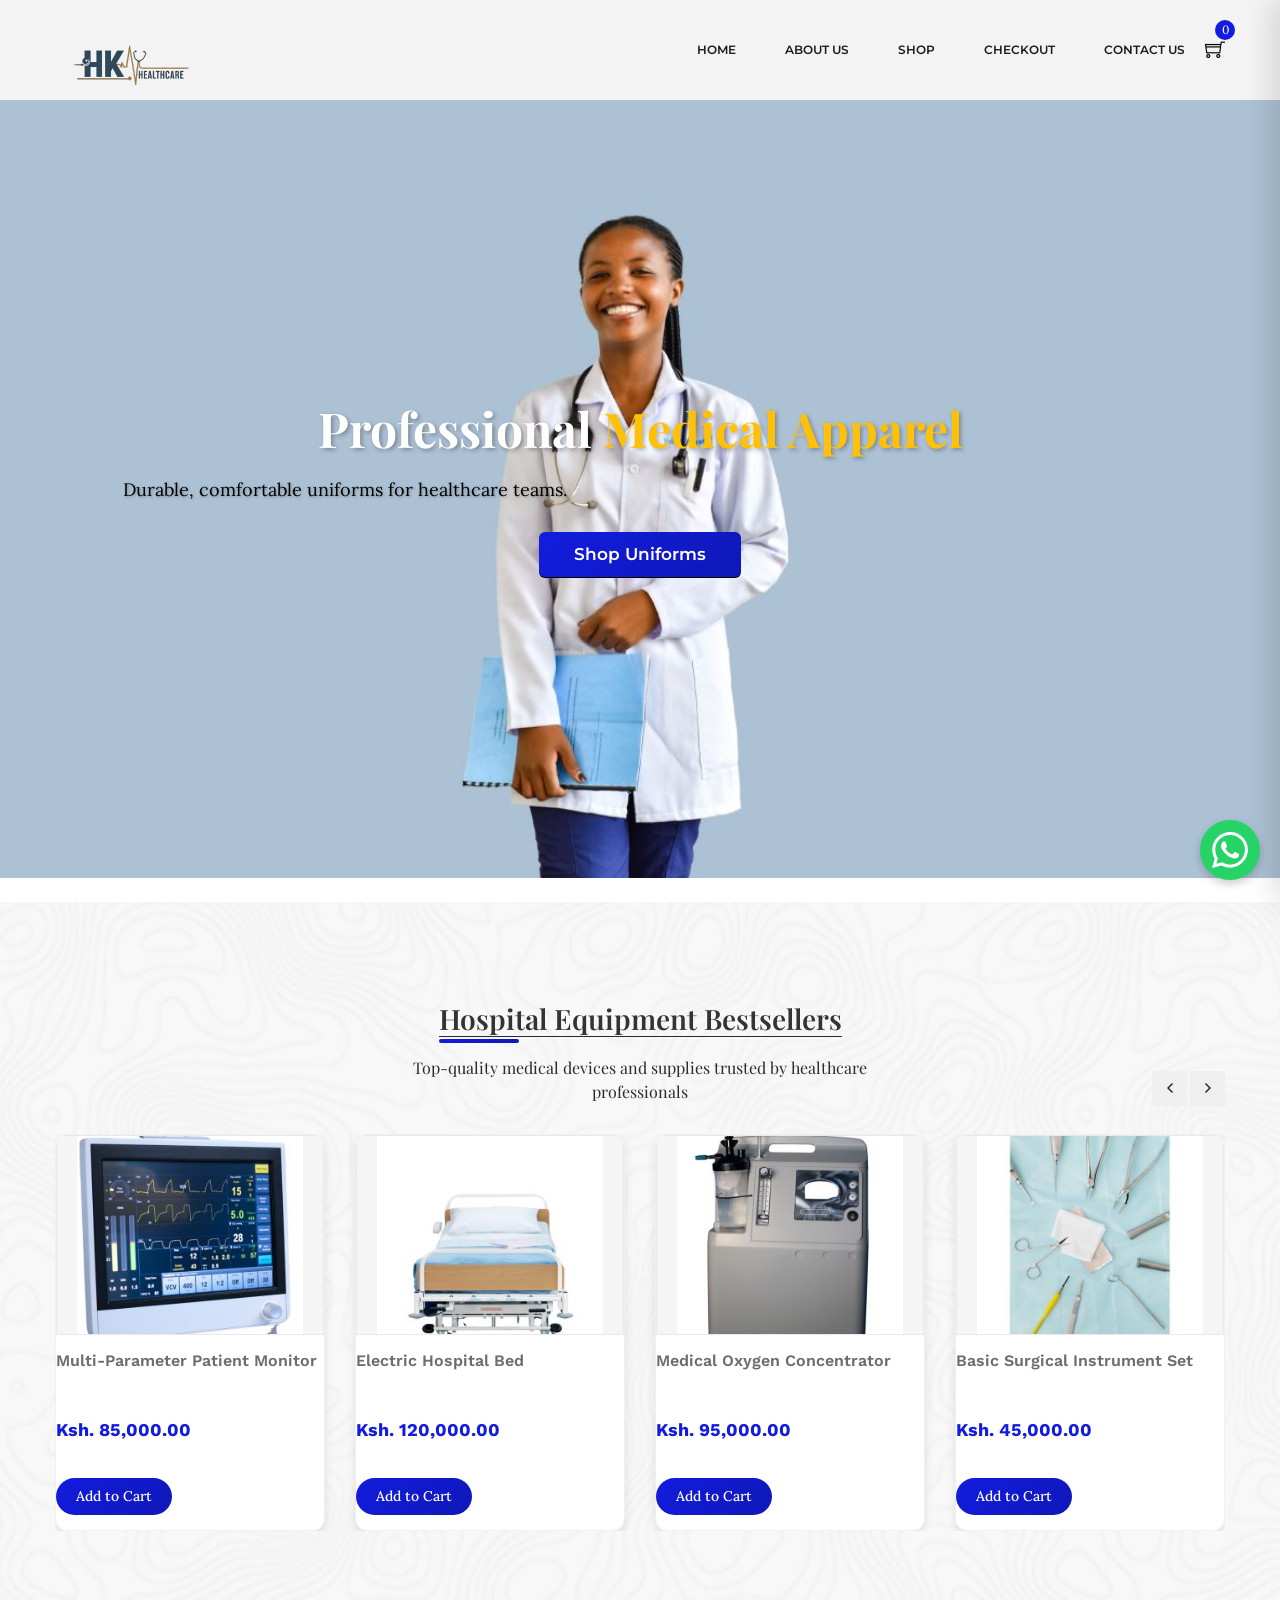
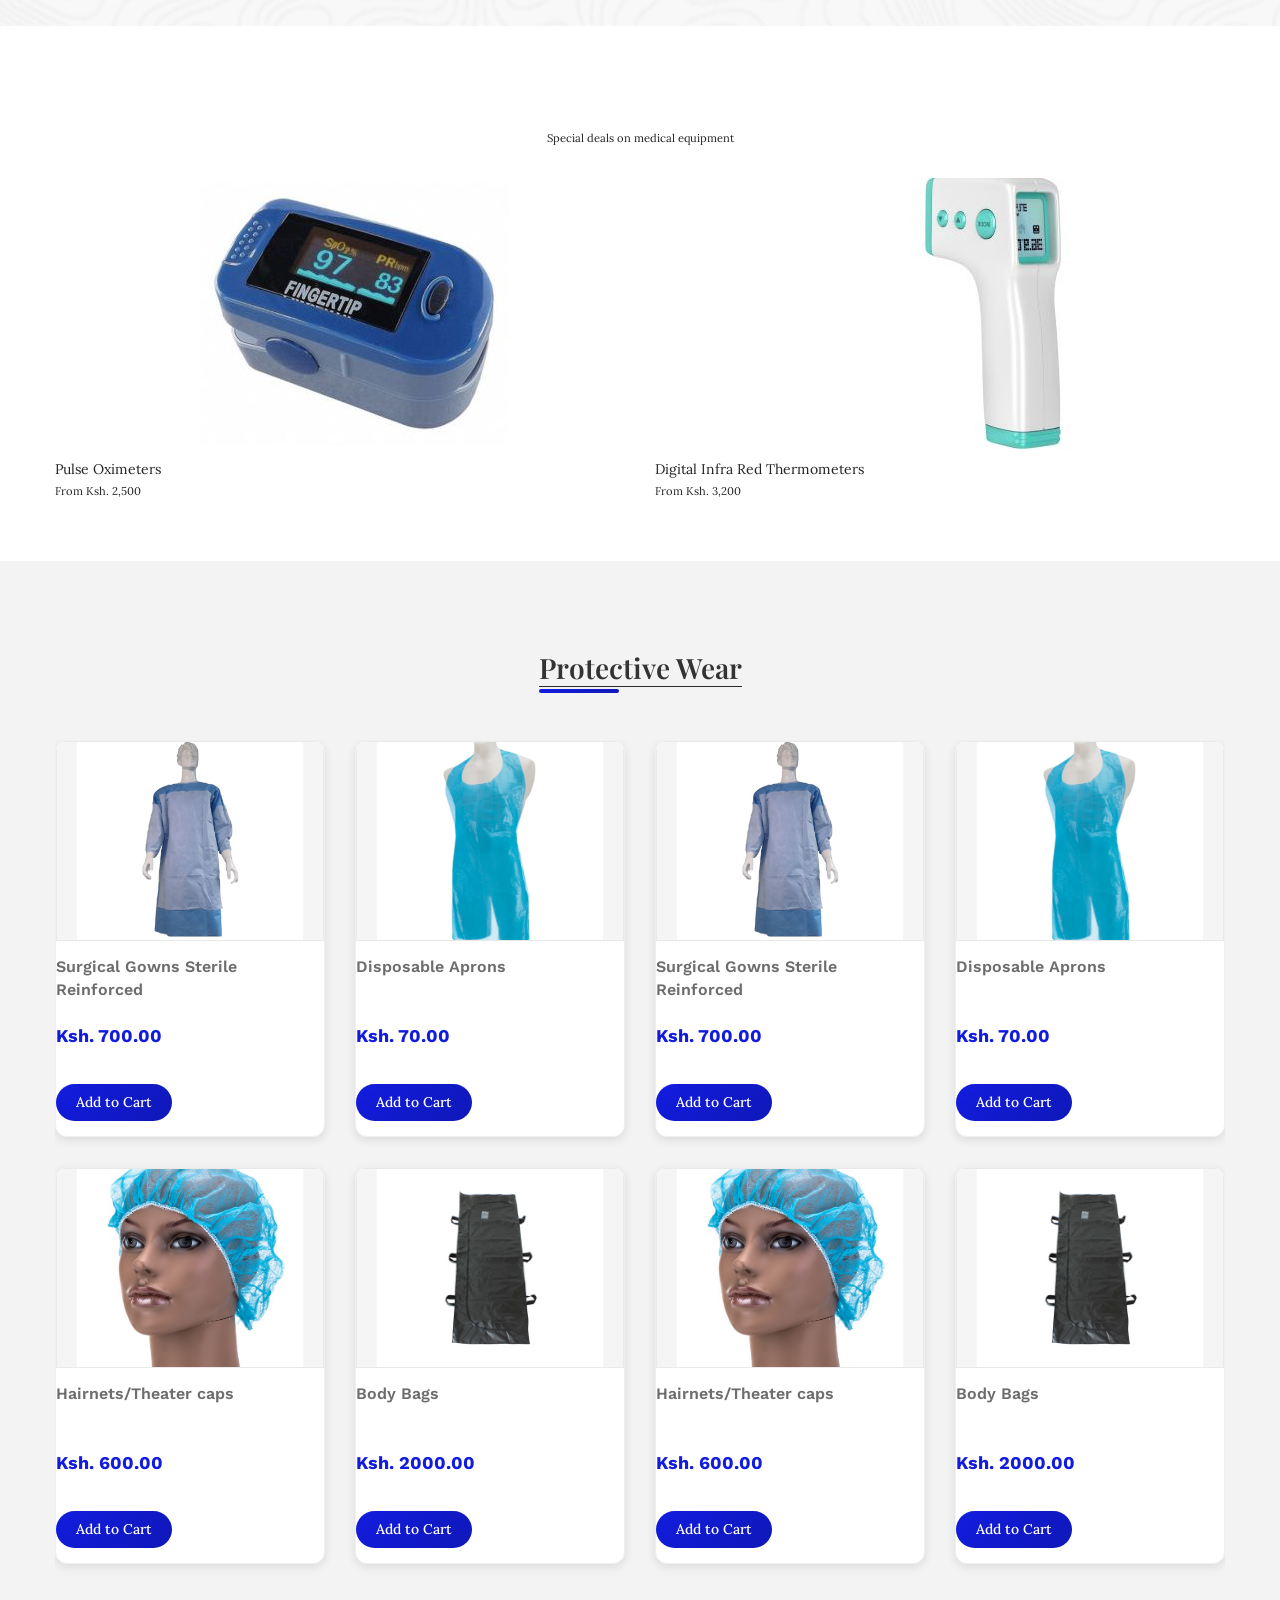
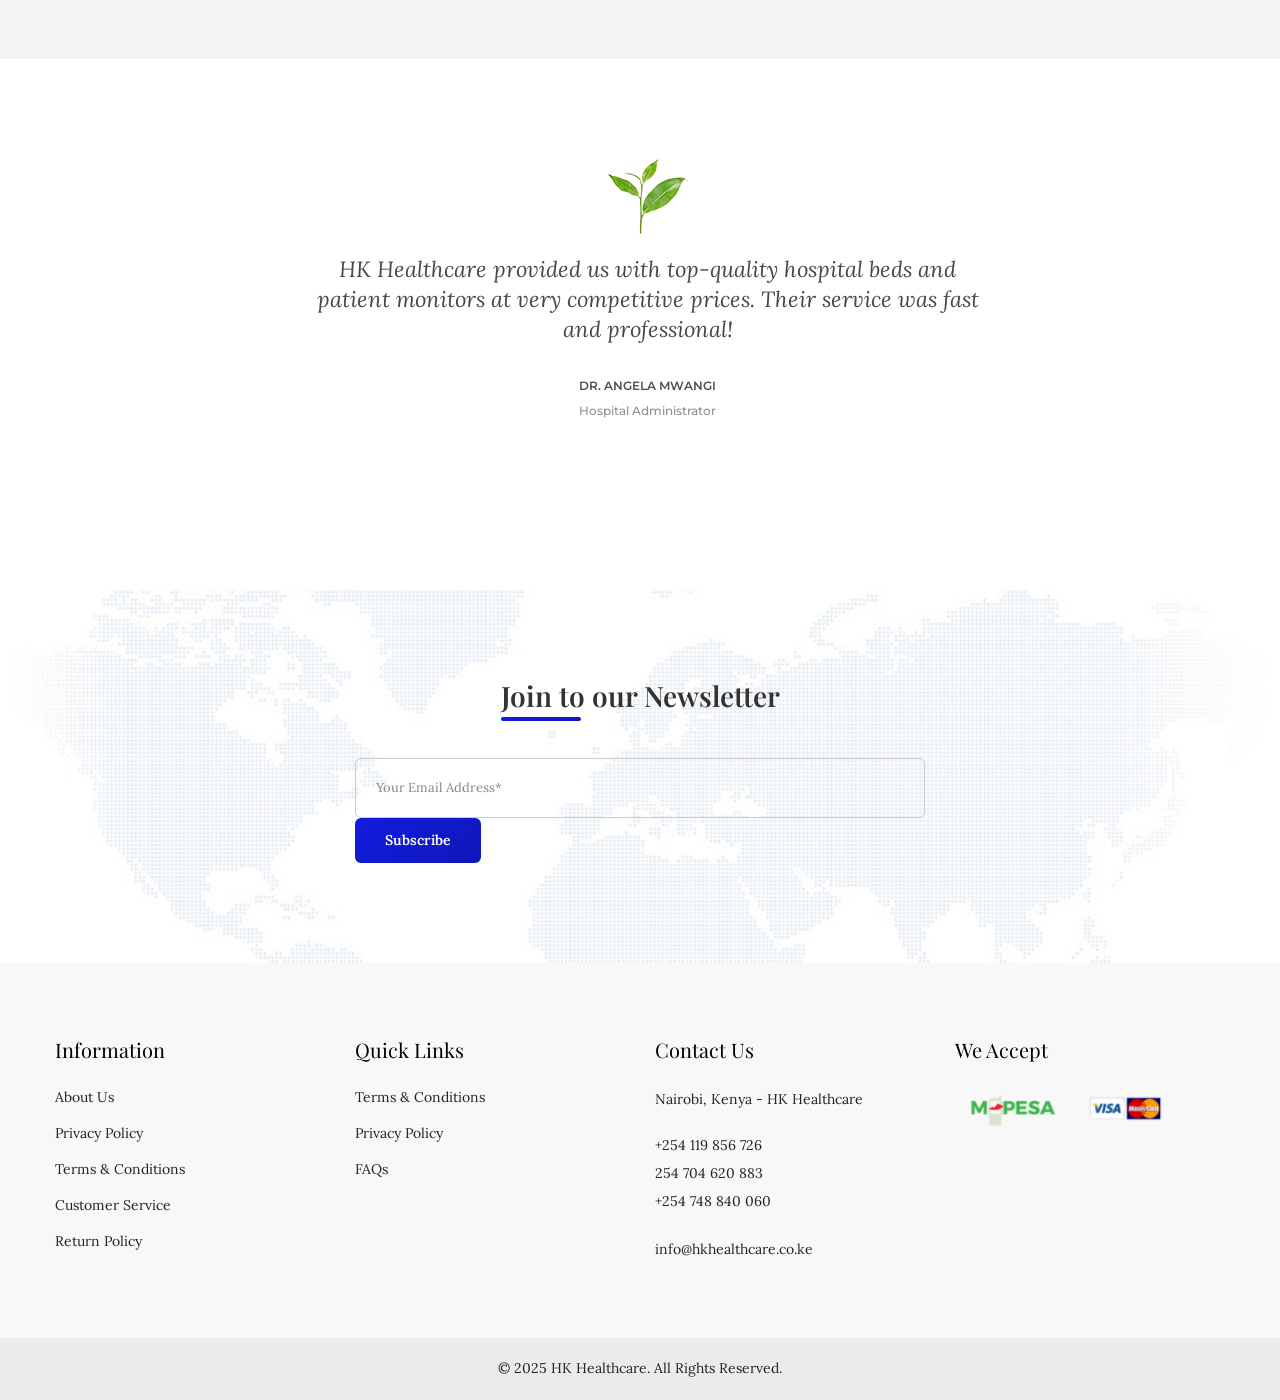
==== commit 6605bd42: "Rename index2.html to index.html" ====
--- a/index.html
+++ b/index.html
@@ -1,411 +1,1004 @@
-<!DOCTYPE html>
-<html lang="en">
+<!doctype html>
+<html class="no-js" lang="en">
+    
 <head>
-  <meta charset="UTF-8" />
-  <meta name="viewport" content="width=device-width, initial-scale=1.0"/>
-  <title>404 — Page Not Found</title>
-  <link href="https://fonts.googleapis.com/css2?family=Share+Tech+Mono&family=Rajdhani:wght@300;600;700&display=swap" rel="stylesheet"/>
-  <style>
-    :root {
-      --bg:        #020d1a;
-      --panel:     #041528;
-      --blue-deep: #0a2a4a;
-      --blue-mid:  #0d4f8c;
-      --blue-glow: #1a8fff;
-      --blue-halo: #4db8ff;
-      --white:     #e0f0ff;
-      --dim:       #4a7fa5;
-      --scan:      rgba(26,143,255,0.04);
-      --mono:      'Share Tech Mono', monospace;
-      --display:   'Rajdhani', sans-serif;
-    }
- 
-    *, *::before, *::after { box-sizing: border-box; margin: 0; padding: 0; }
- 
-    body {
-      background: var(--bg);
-      color: var(--white);
-      font-family: var(--display);
-      min-height: 100vh;
-      overflow: hidden;
-      display: flex;
-      align-items: center;
-      justify-content: center;
-      position: relative;
-    }
- 
-    /* ── GRID BACKGROUND ── */
-    .grid-bg {
-      position: fixed; inset: 0; z-index: 0;
-      background-image:
-        linear-gradient(rgba(26,143,255,0.06) 1px, transparent 1px),
-        linear-gradient(90deg, rgba(26,143,255,0.06) 1px, transparent 1px);
-      background-size: 48px 48px;
-      animation: gridDrift 20s linear infinite;
-    }
-    @keyframes gridDrift {
-      0%   { background-position: 0 0; }
-      100% { background-position: 48px 48px; }
-    }
- 
-    /* ── SCAN LINE ── */
-    .scanline {
-      position: fixed; inset: 0; z-index: 1; pointer-events: none;
-      background: repeating-linear-gradient(
-        to bottom,
-        transparent 0px,
-        transparent 3px,
-        var(--scan) 3px,
-        var(--scan) 4px
-      );
-    }
-    .scan-beam {
-      position: fixed; left: 0; right: 0; height: 120px; z-index: 2;
-      background: linear-gradient(to bottom,
-        transparent 0%,
-        rgba(26,143,255,0.06) 40%,
-        rgba(26,143,255,0.10) 50%,
-        rgba(26,143,255,0.06) 60%,
-        transparent 100%);
-      animation: scanBeam 6s ease-in-out infinite;
-    }
-    @keyframes scanBeam {
-      0%   { top: -120px; }
-      100% { top: 100vh; }
-    }
- 
-    /* ── FLOATING PARTICLES ── */
-    #canvas { position: fixed; inset: 0; z-index: 0; pointer-events: none; }
- 
-    /* ── MAIN CONTAINER ── */
-    .container {
-      position: relative; z-index: 10;
-      display: flex; flex-direction: column; align-items: center;
-      text-align: center;
-      padding: 2rem;
-      max-width: 720px;
-    }
- 
-    /* ── TOP STATUS BAR ── */
-    .status-bar {
-      font-family: var(--mono);
-      font-size: 0.7rem;
-      color: var(--dim);
-      letter-spacing: 0.15em;
-      text-transform: uppercase;
-      margin-bottom: 2.5rem;
-      display: flex; gap: 2rem; align-items: center;
-    }
-    .dot { width: 6px; height: 6px; border-radius: 50%; background: var(--blue-glow);
-      box-shadow: 0 0 8px var(--blue-glow); animation: pulse 2s ease-in-out infinite; }
-    @keyframes pulse { 0%,100%{opacity:1} 50%{opacity:0.2} }
- 
-    /* ── 404 NUMERALS ── */
-    .error-code {
-      font-family: var(--display);
-      font-size: clamp(7rem, 20vw, 13rem);
-      font-weight: 700;
-      line-height: 1;
-      letter-spacing: -0.02em;
-      color: transparent;
-      -webkit-text-stroke: 2px var(--blue-glow);
-      text-shadow:
-        0 0 40px rgba(26,143,255,0.5),
-        0 0 80px rgba(26,143,255,0.2);
-      position: relative;
-      animation: flicker 8s infinite;
-    }
-    .error-code::before {
-      content: '404';
-      position: absolute; inset: 0;
-      color: var(--blue-deep);
-      -webkit-text-stroke: 0;
-      clip-path: polygon(0 55%, 100% 55%, 100% 65%, 0 65%);
-      opacity: 0.5;
-      transform: translateX(4px);
-      animation: glitch1 8s infinite;
-    }
-    .error-code::after {
-      content: '404';
-      position: absolute; inset: 0;
-      color: var(--blue-halo);
-      -webkit-text-stroke: 0;
-      clip-path: polygon(0 30%, 100% 30%, 100% 36%, 0 36%);
-      opacity: 0.4;
-      transform: translateX(-4px);
-      animation: glitch2 8s infinite;
-    }
-    @keyframes flicker {
-      0%,95%,100%{opacity:1} 96%{opacity:0.8} 97%{opacity:1} 98%{opacity:0.6} 99%{opacity:1}
-    }
-    @keyframes glitch1 {
-      0%,90%,100%{transform:translateX(4px);clip-path:polygon(0 55%,100% 55%,100% 65%,0 65%)}
-      92%{transform:translateX(-6px);clip-path:polygon(0 20%,100% 20%,100% 30%,0 30%)}
-      94%{transform:translateX(4px);clip-path:polygon(0 55%,100% 55%,100% 65%,0 65%)}
-    }
-    @keyframes glitch2 {
-      0%,91%,100%{transform:translateX(-4px);clip-path:polygon(0 30%,100% 30%,100% 36%,0 36%)}
-      93%{transform:translateX(6px);clip-path:polygon(0 70%,100% 70%,100% 80%,0 80%)}
-      95%{transform:translateX(-4px);clip-path:polygon(0 30%,100% 30%,100% 36%,0 36%)}
-    }
- 
-    /* ── DIVIDER ── */
-    .divider {
-      width: 100%; max-width: 420px;
-      height: 1px;
-      background: linear-gradient(90deg, transparent, var(--blue-glow), transparent);
-      margin: 1.5rem 0;
-      position: relative;
-    }
-    .divider::after {
-      content: ''; position: absolute; top: -3px; left: 50%;
-      transform: translateX(-50%);
-      width: 7px; height: 7px; border-radius: 50%;
-      background: var(--blue-glow);
-      box-shadow: 0 0 12px var(--blue-glow), 0 0 24px var(--blue-glow);
-    }
- 
-    /* ── HEADLINE ── */
-    .headline {
-      font-size: clamp(1.3rem, 4vw, 1.9rem);
-      font-weight: 600;
-      letter-spacing: 0.25em;
-      text-transform: uppercase;
-      color: var(--white);
-      margin-bottom: 0.75rem;
-    }
- 
-    .sub {
-      font-family: var(--mono);
-      font-size: 0.82rem;
-      color: var(--dim);
-      letter-spacing: 0.1em;
-      line-height: 1.8;
-      max-width: 440px;
-      margin-bottom: 2.5rem;
-    }
- 
-    /* ── PANEL / CODE BLOCK ── */
-    .terminal {
-      background: var(--panel);
-      border: 1px solid rgba(26,143,255,0.2);
-      border-radius: 4px;
-      padding: 1.2rem 1.6rem;
-      font-family: var(--mono);
-      font-size: 0.75rem;
-      color: var(--dim);
-      text-align: left;
-      width: 100%; max-width: 480px;
-      margin-bottom: 2.5rem;
-      position: relative;
-      overflow: hidden;
-    }
-    .terminal::before {
-      content: '';
-      position: absolute; top: 0; left: 0; right: 0; height: 2px;
-      background: linear-gradient(90deg, transparent, var(--blue-glow), transparent);
-    }
-    .terminal .line { display: flex; gap: 1rem; padding: 0.15rem 0; }
-    .terminal .key { color: var(--blue-halo); min-width: 100px; }
-    .terminal .val { color: var(--white); }
-    .terminal .err { color: #ff6b6b; }
-    .terminal .ok  { color: #63e2b7; }
-    .cursor {
-      display: inline-block; width: 8px; height: 14px;
-      background: var(--blue-glow); vertical-align: middle;
-      animation: blink 1s step-end infinite;
-    }
-    @keyframes blink { 0%,100%{opacity:1} 50%{opacity:0} }
- 
-    /* ── BUTTONS ── */
-    .actions { display: flex; gap: 1rem; flex-wrap: wrap; justify-content: center; }
- 
-    .btn {
-      font-family: var(--display);
-      font-size: 0.85rem;
-      font-weight: 600;
-      letter-spacing: 0.2em;
-      text-transform: uppercase;
-      text-decoration: none;
-      padding: 0.75rem 2rem;
-      border-radius: 3px;
-      cursor: pointer;
-      transition: all 0.25s;
-      position: relative;
-      overflow: hidden;
-    }
-    .btn::before {
-      content: '';
-      position: absolute; inset: 0;
-      background: var(--blue-glow);
-      opacity: 0;
-      transition: opacity 0.25s;
-    }
-    .btn:hover::before { opacity: 0.12; }
- 
-    .btn-primary {
-      background: var(--blue-mid);
-      border: 1px solid var(--blue-glow);
-      color: var(--white);
-      box-shadow: 0 0 18px rgba(26,143,255,0.3), inset 0 0 12px rgba(26,143,255,0.1);
-    }
-    .btn-primary:hover {
-      box-shadow: 0 0 30px rgba(26,143,255,0.6), inset 0 0 18px rgba(26,143,255,0.2);
-      transform: translateY(-2px);
-    }
-    .btn-ghost {
-      background: transparent;
-      border: 1px solid rgba(26,143,255,0.35);
-      color: var(--dim);
-    }
-    .btn-ghost:hover {
-      border-color: var(--blue-glow);
-      color: var(--white);
-      transform: translateY(-2px);
-    }
- 
-    /* ── CORNER DECORATIONS ── */
-    .corner {
-      position: fixed; width: 40px; height: 40px;
-      border-color: rgba(26,143,255,0.4); border-style: solid;
-      z-index: 5;
-    }
-    .corner.tl { top: 20px; left: 20px;  border-width: 2px 0 0 2px; }
-    .corner.tr { top: 20px; right: 20px; border-width: 2px 2px 0 0; }
-    .corner.bl { bottom: 20px; left: 20px; border-width: 0 0 2px 2px; }
-    .corner.br { bottom: 20px; right: 20px; border-width: 0 2px 2px 0; }
- 
-    /* ── FOOTER ── */
-    .footer {
-      position: fixed; bottom: 14px; left: 0; right: 0;
-      text-align: center;
-      font-family: var(--mono);
-      font-size: 0.65rem;
-      color: rgba(74,127,165,0.5);
-      letter-spacing: 0.15em;
-      z-index: 10;
-    }
-  </style>
-</head>
-<body>
- 
-  <canvas id="canvas"></canvas>
-  <div class="grid-bg"></div>
-  <div class="scanline"></div>
-  <div class="scan-beam"></div>
- 
-  <!-- Corner decorations -->
-  <div class="corner tl"></div>
-  <div class="corner tr"></div>
-  <div class="corner bl"></div>
-  <div class="corner br"></div>
- 
-  <div class="container">
-    <div class="status-bar">
-      <div class="dot"></div>
-      <span>SYS::ERROR</span>
-      <span>HTTP/1.1</span>
-      <span id="ts">00:00:00</span>
-    </div>
- 
-    <div class="error-code">404</div>
- 
-    <div class="divider"></div>
- 
-    <h1 class="headline">Page Not Found</h1>
-    <p class="sub">The resource you requested could not be located on this server.<br>
-    </p>
- 
-    <div class="terminal">
-      <div class="line"><span class="key">STATUS</span>   <span class="val err">404 NOT_FOUND</span></div>
-      <div class="line"><span class="key">PROTOCOL</span> <span class="val">HTTP/1.1</span></div>
-      <div class="line"><span class="key">PATH</span>      <span class="val" id="path-val">/unknown</span></div>
-      <div class="line"><span class="key">TIMESTAMP</span><span class="val" id="ts-full">—</span></div>
-      <div class="line"><span class="key">SIGNAL</span>   <span class="val ok">SERVER ALIVE</span></div>
-      <div class="line"><span class="key">&gt;</span>         <span class="val"><span class="cursor"></span></span></div>
-    </div>
- 
-    <div class="actions">
-      <a class="btn btn-primary" href="javascript:history.back()">← Go Back</a>
-      <a class="btn btn-ghost"   href="/">Home</a>
+        <meta charset="utf-8">
+        <meta http-equiv="x-ua-compatible" content="ie=edge">
+        <title>HK Healthcare - Premium Medical Equipment & Supplies in Kenya</title>
+        <meta name="description" content="HK Healthcare delivers premium hospital equipment, medical supplies, surgical instruments, and protective wear to healthcare facilities across Kenya. Fast delivery, competitive prices.">
+        <meta name="keywords" content="hospital equipment Kenya, medical supplies Kenya, surgical instruments, healthcare supplies, oxygen concentrator, hospital beds, medical apparel, nursing equipment">
+        <meta name="author" content="HK Healthcare">
+        <meta name="robots" content="index, follow" />
+        <meta name="viewport" content="width=device-width, initial-scale=1, maximum-scale=5, user-scalable=yes">
+        <meta name="theme-color" content="#121cde">
+        <meta name="apple-mobile-web-app-capable" content="yes">
+        <meta name="apple-mobile-web-app-status-bar-style" content="black-translucent">
+        
+        <!-- Open Graph Meta Tags for Social Sharing -->
+        <meta property="og:title" content="HK Healthcare - Premium Medical Equipment & Supplies">
+        <meta property="og:description" content="Your trusted partner for hospital equipment, medical supplies, and healthcare solutions in Kenya. Quality products at competitive prices.">
+        <meta property="og:type" content="website">
+        <meta property="og:url" content="https://hkhealthcare.co.ke/">
+        <meta property="og:image" content="https://hkhealthcare.co.ke/assets/img/logo/logo.png">
+        <meta property="og:site_name" content="HK Healthcare">
+        
+        <!-- Twitter Card -->
+        <meta name="twitter:card" content="summary_large_image">
+        <meta name="twitter:title" content="HK Healthcare - Medical Equipment & Supplies">
+        <meta name="twitter:description" content="Premium hospital equipment and medical supplies for healthcare professionals in Kenya.">
+        <meta name="twitter:image" content="https://hkhealthcare.co.ke/assets/img/logo/logo.png">
+        
+        <!-- Favicon & App Icons -->
+        <link rel="shortcut icon" type="image/x-icon" href="assets/img/favicon.png">
+        <link rel="apple-touch-icon" href="assets/img/favicon.png">
+        <link rel="canonical" href="https://hkhealthcare.co.ke/">
+        
+        <!-- Critical CSS Direct Load -->
+        <link rel="stylesheet" href="assets/css/bootstrap.min.css">
+        <link rel="stylesheet" href="assets/css/owl.carousel.min.css">
+        <link rel="stylesheet" href="assets/css/font-awesome.min.css">
+        <link rel="stylesheet" href="assets/css/themify-icons.css">
+        <link rel="stylesheet" href="assets/css/ionicons.min.css">
+        <link rel="stylesheet" href="assets/css/style.css">
+        <link rel="stylesheet" href="assets/css/responsive.css">
+        <link rel="stylesheet" href="assets/css/modern-styles.css">
+        
+        <!-- Non-Critical CSS Deferred -->
+        <link rel="stylesheet" href="assets/css/animate.css" media="print" onload="this.media='all'">
+        <link rel="stylesheet" href="assets/css/slick.css" media="print" onload="this.media='all'">
+        <link rel="stylesheet" href="assets/css/chosen.min.css" media="print" onload="this.media='all'">
+		<link rel="stylesheet" href="assets/css/jquery-ui.css" media="print" onload="this.media='all'">
+        <link rel="stylesheet" href="assets/css/meanmenu.min.css" media="print" onload="this.media='all'">
+        
+        <!-- Performance: DNS Prefetch & Preconnect -->
+        <link rel="dns-prefetch" href="//fonts.gstatic.com">
+        <link rel="preconnect" href="//fonts.gstatic.com" crossorigin>
+        
+        <!-- Modernizr for feature detection -->
+        <script src="assets/js/vendor/modernizr-2.8.3.min.js"></script>
+    </head>
+    <body>
+        <!-- header start -->
+<header class="header-area gray-bg clearfix">
+    <div class="header-bottom">
+        <div class="container">
+            <div class="row align-items-center">
+                <div class="col-lg-3 col-md-4 col-6">
+                    <div class="logo">
+                        <a href="index.html">
+                            <img alt="Logo" src="assets/img/logo/logo.png">
+                        </a>
+                    </div>
+                </div>
+                <div class="col-lg-9 col-md-8 col-6">
+                    <div class="header-bottom-right">
+                        <!-- Desktop Menu -->
+                        <div class="main-menu d-none d-lg-block">
+                            <nav>
+                                <ul>
+                                    <li><a href="index.html">Home</a></li>
+                                    <li><a href="about-us.html">About Us</a></li>
+                                    <li><a href="shop.html">Shop</a></li>
+                                    <li><a href="checkout.html">Checkout</a></li>
+                                    <li><a href="contact.html">Contact Us</a></li>
+                                </ul>
+                            </nav>
+                        </div>
+                        
+                        <!-- Cart Icon -->
+<div class="header-cart">
+    <a href="#" class="cart-toggle">
+        <div class="cart-icon">
+            <i class="ti-shopping-cart"></i>
+            <span class="cart-count">0</span>
+        </div>
+    </a>
+    <div class="shopping-cart-content">
+        <ul id="mini-cart-list">
+            <li class="empty-cart">Your cart is empty</li>
+        </ul>
+        <div class="shopping-cart-total">
+            <h4>Shipping : <span>Ksh. 0.00</span></h4>
+            <h4>Total : <span class="shop-total">Ksh. 0.00</span></h4>
+        </div>
+        <div class="shopping-cart-btn">
+            <a href="cart-page.html">view cart</a>
+            <a href="checkout.html">checkout</a>
+        </div>
+    </div>
+</div>
+
+<style>
+    /* Cart icon styling */
+    .header-cart {
+        position: relative;
+    }
+    
+    .cart-icon {
+        position: relative;
+        font-size: 22px;
+    }
+    
+    .cart-count {
+        position: absolute;
+        top: 20px;
+        right: -10px;
+        background: #121cde;
+        color: white;
+        border-radius: 50%;
+        width: 20px;
+        height: 20px;
+        font-size: 12px;
+        display: flex;
+        align-items: center;
+        justify-content: center;
+    }
+    
+    /* Mini cart styling */
+    .shopping-cart-content {
+        position: absolute;
+        right: 0;
+        top: 100%;
+        width: 300px;
+        max-width: 90vw; /* Ensure it doesn't exceed viewport width */
+        padding: 15px;
+        background: white;
+        box-shadow: 0 5px 15px rgba(0,0,0,0.1);
+        z-index: 999;
+        display: none; /* Hidden by default */
+    }
+    
+    .header-cart:hover .shopping-cart-content {
+        display: block;
+    }
+    
+    #mini-cart-list {
+        max-height: 300px;
+        overflow-y: auto;
+        margin: 0;
+        padding: 0;
+        list-style: none;
+    }
+    
+    #mini-cart-list li {
+        padding: 10px 0;
+        border-bottom: 1px solid #eee;
+        word-break: break-word; /* Prevent text overflow */
+    }
+    
+    .shopping-cart-img img {
+        width: 50px;
+        height: 50px;
+        object-fit: cover;
+    }
+    
+    .shopping-cart-title {
+        margin-left: 10px;
+        overflow: hidden; /* Contain text properly */
+    }
+    
+    .shopping-cart-title h4 {
+        font-size: 14px;
+        margin-bottom: 5px;
+        white-space: normal; /* Allow text to wrap */
+    }
+    
+    .shopping-cart-title h6, 
+    .shopping-cart-title span {
+        font-size: 12px;
+    }
+    
+    .shopping-cart-total {
+        padding: 10px 0;
+    }
+    
+    .shopping-cart-total h4 {
+        font-size: 14px;
+        margin: 10px 0;
+        display: flex;
+        justify-content: space-between;
+    }
+    
+    .shopping-cart-btn {
+        display: flex;
+        gap: 10px;
+        margin-top: 15px;
+    }
+    
+    .shopping-cart-btn a {
+        flex: 1;
+        text-align: center;
+        padding: 8px 10px;
+        font-size: 13px;
+        background: #121cde;
+        color: white;
+        border-radius: 4px;
+        text-decoration: none;
+    }
+    
+    .shopping-cart-btn a:hover {
+        opacity: 0.9;
+    }
+    
+    /* Mobile responsiveness */
+    @media (max-width: 480px) {
+        .shopping-cart-content {
+            width: 280px;
+            right: -50px; /* Adjust position on small screens */
+        }
+        
+        .cart-count {
+            top: 20px;
+            right: -5px;
+        }
+    }
+    
+    @media (max-width: 360px) {
+        .shopping-cart-content {
+            width: 260px;
+            right: -30px;
+            padding: 10px;
+        }
+        
+        .shopping-cart-btn {
+            flex-direction: column;
+            gap: 8px;
+        }
+    }
+</style>
+
+<script>
+// For mobile touch support
+document.addEventListener('DOMContentLoaded', function() {
+    const cartToggle = document.querySelector('.cart-toggle');
+    const cartContent = document.querySelector('.shopping-cart-content');
+    
+    // Toggle cart on click (for mobile)
+    cartToggle.addEventListener('click', function(e) {
+        e.preventDefault();
+        cartContent.style.display = cartContent.style.display === 'block' ? 'none' : 'block';
+    });
+    
+    // Close cart when clicking outside
+    document.addEventListener('click', function(e) {
+        if (!e.target.closest('.header-cart')) {
+            cartContent.style.display = 'none';
+        }
+    });
+});
+</script>
+                        
+                        <!-- Mobile Menu Toggle -->
+                        <div class="mobile-menu-toggle d-lg-none">
+                            <a href="javascript:void(0)" id="mobile-menu-toggle-btn">
+                                <i class=""></i>
+                            </a>
+                        </div>
+                    </div>
+                </div>
+            </div>
+        </div>
+    </div>
+    
+    <!-- Mobile Menu -->
+    <div class="mobile-menu-area d-lg-none">
+        <div class="mobile-menu">
+            <nav id="mobile-menu-active">
+                <ul class="menu-overflow">
+                    <li><a href="index.html">Home</a></li>
+                    <li><a href="about-us.html">About Us</a></li>
+                    <li><a href="shop.html">Shop</a></li>
+                    <li><a href="checkout.html">Checkout</a></li>
+                    <li><a href="contact.html">Contact Us</a></li>
+                </ul>
+            </nav>
+        </div>
+    </div>
+</header>
+<!-- header end -->
+        
+		<!-- Slider Start -->
+<div class="slider-area">
+    <div class="slider-active owl-dot-style owl-carousel">
+        <!-- Slide 4: Medical Apparel -->
+        <div class="single-slider ptb-240 bg-img" style="background-image:url(assets/img/slider/Medical-Apparel.jpg); background-position: center center; background-size: cover;">
+            <div class="container">
+                <div class="slider-content slider-animated-1">
+                    <h1 class="animated">Professional <span class="theme-color">Medical Apparel</span></h1>
+                    <p class="animated" style="color: black;">Durable, comfortable uniforms for healthcare teams.</p>
+                    <div class="slider-btn mt-30">
+                        <a class="animated" href="shop.html">Shop Uniforms</a>
+                    </div>
+                </div>
+            </div>
+        </div>
+        <!-- Slide 1: Premium Medical Equipment -->
+        <div class="single-slider ptb-240 bg-img" style="background-image:url(assets/img/slider/hospital-equipment.jpg); background-position: center center; background-size: cover;">
+            <div class="container">
+                <div class="slider-content slider-animated-1">
+                    <h1 class="animated">Premium <span class="theme-color">Hospital Equipment</span></h1>
+                    <p class="animated" style="color: black;">Trusted by healthcare facilities nationwide for quality medical devices and machinery.</p>
+                    <div class="slider-btn mt-30">
+                        <a class="animated" href="shop.html">Browse Equipment</a>
+                    </div>
+                </div>
+            </div>
+        </div>
+
+        <!-- Slide 2: Medical Consumables -->
+        <div class="single-slider ptb-240 bg-img" style="background-image:url(assets/img/slider/medical-supplies.jpg); background-position: center center; background-size: cover;">
+            <div class="container">
+                <div class="slider-content slider-animated-1">
+                    <h1 class="animated">Essential <span class="theme-color">Medical Supplies</span></h1>
+                    <p class="animated" style="color: black;">High-quality consumables for hospitals, clinics, and healthcare professionals.</p>
+                    <div class="slider-btn mt-30">
+                        <a class="animated" href="shop.html">Shop Supplies</a>
+                    </div>
+                </div>
+            </div>
+        </div>
+
+        
+    </div>
+</div>
+<!-- Slider End -->
+ <style>.single-slider {
+    background-repeat: no-repeat;
+    background-attachment: scroll;
+}
+
+.bg-img {
+    background-position: center center;
+    background-size: cover;
+}
+
+@media (max-width: 767px) {
+    .single-slider {
+        background-position: 65% center;
+    }
+    .slider-content {
+        text-align: center;
+    }
+}</style>
+		
+<!-- Bestsellers Product Area Start -->
+<div class="product-area bg-image-1 pt-100 pb-95">
+    <div class="container">
+        <div class="section-title-wrap text-center mb-50">
+            <h3 class="section-title">Hospital Equipment Bestsellers</h3>
+            <p class="section-subtitle">Top-quality medical devices and supplies trusted by healthcare professionals</p>
+        </div>
+        
+        <style>
+            /* Add this CSS to ensure images fit properly */
+            .product-wrapper {
+                height: 100%;
+                display: flex;
+                flex-direction: column;
+            }
+            .product-img {
+                height: 200px; /* Set a fixed height for image containers */
+                overflow: hidden;
+                display: flex;
+                align-items: center;
+                justify-content: center;
+                background: #f5f5f5; /* Optional: adds a light background */
+                padding: 10px;
+                box-sizing: border-box;
+            }
+            .product-img img {
+                max-width: 100%;
+                max-height: 100%;
+                width: 100%;
+                height: 100%;
+                object-fit: contain; /* Ensures image fits while maintaining aspect ratio */
+            }
+            .product-content {
+                flex: 1;
+                display: flex;
+                flex-direction: column;
+                padding: 15px 0;
+            }
+            .product-add-to-cart {
+                margin-top: auto;
+            }
+        </style>
+        
+        <div class="featured-product-active hot-flower owl-carousel product-nav">
+            <!-- Product 1: Patient Monitor -->
+            <div class="product-wrapper">
+                <div class="product-img">
+                    <a>
+                        <img alt="Multi-Parameter Patient Monitor" src="assets/img/product/patient-monitor.jpg">
+                    </a>
+                </div>
+                <div class="product-content text-left">
+                    <div class="product-title">
+                        <h4>
+                            <a>Multi-Parameter Patient Monitor</a>
+                        </h4>
+                    </div>
+                    <div class="product-price-wrapper">
+                        <span>Ksh. 85,000.00</span>
+                    </div>
+                    <div class="product-add-to-cart">
+                        <button class="add-to-cart-btn" 
+                                data-id="ME101"
+                                data-name="Multi-Parameter Patient Monitor"
+                                data-price="85000.00"
+                                data-image="assets/img/product/patient-monitor.jpg"
+                                style="background-color: #121cde; color: white; border: none; padding: 8px 15px; border-radius: 4px; width: 100%; margin-top: 10px;">
+                            Add to Cart
+                        </button>
+                    </div>
+                </div>
+            </div>
+
+            <!-- Product 2: Hospital Bed -->
+            <div class="product-wrapper">
+                <div class="product-img">
+                    <a>
+                        <img alt="Electric Hospital Bed" src="assets/img/product/hospital-bed.jpg">
+                    </a>
+                </div>
+                <div class="product-content text-left">
+                    <div class="product-title">
+                        <h4>
+                            <a>Electric Hospital Bed</a>
+                        </h4>
+                    </div>
+                    <div class="product-price-wrapper">
+                        <span>Ksh. 120,000.00</span>
+                    </div>
+                    <div class="product-add-to-cart">
+                        <button class="add-to-cart-btn" 
+                                data-id="ME102"
+                                data-name="Electric Hospital Bed"
+                                data-price="120000.00"
+                                data-image="assets/img/product/hospital-bed.jpg"
+                                style="background-color: #121cde; color: white; border: none; padding: 8px 15px; border-radius: 4px; width: 100%; margin-top: 10px;">
+                            Add to Cart
+                        </button>
+                    </div>
+                </div>
+            </div>
+
+            <!-- Product 3: Oxygen Concentrator -->
+            <div class="product-wrapper">
+                <div class="product-img">
+                    <a>
+                        <img alt="Medical Oxygen Concentrator" src="assets/img/product/oxygen-concentrator.jpg">
+                    </a>
+                </div>
+                <div class="product-content text-left">
+                    <div class="product-title">
+                        <h4>
+                            <a>Medical Oxygen Concentrator</a>
+                        </h4>
+                    </div>
+                    <div class="product-price-wrapper">
+                        <span>Ksh. 95,000.00</span>
+                    </div>
+                    <div class="product-add-to-cart">
+                        <button class="add-to-cart-btn" 
+                                data-id="ME103"
+                                data-name="Medical Oxygen Concentrator"
+                                data-price="95000.00"
+                                data-image="assets/img/product/oxygen-concentrator.jpg"
+                                style="background-color: #121cde; color: white; border: none; padding: 8px 15px; border-radius: 4px; width: 100%; margin-top: 10px;">
+                            Add to Cart
+                        </button>
+                    </div>
+                </div>
+            </div>
+
+            <!-- Product 4: Surgical Instrument Set -->
+            <div class="product-wrapper">
+                <div class="product-img">
+                    <a>
+                        <img alt="Basic Surgical Instrument Set" src="assets/img/product/surgical-set.jpg">
+                    </a>
+                </div>
+                <div class="product-content text-left">
+                    <div class="product-title">
+                        <h4>
+                            <a>Basic Surgical Instrument Set</a>
+                        </h4>
+                    </div>
+                    <div class="product-price-wrapper">
+                        <span>Ksh. 45,000.00</span>
+                    </div>
+                    <div class="product-add-to-cart">
+                        <button class="add-to-cart-btn" 
+                                data-id="ME104"
+                                data-name="Basic Surgical Instrument Set"
+                                data-price="45000.00"
+                                data-image="assets/img/product/surgical-set.jpg"
+                                style="background-color: #121cde; color: white; border: none; padding: 8px 15px; border-radius: 4px; width: 100%; margin-top: 10px;">
+                            Add to Cart
+                        </button>
+                    </div>
+                </div>
+            </div>
+
+            <!-- Product 5: Medical Scrubs -->
+            <div class="product-wrapper">
+                <div class="product-img">
+                    <a>
+                        <img alt="Professional Medical Scrubs" src="assets/img/product/medical-scrubs.jpg">
+                    </a>
+                </div>
+                <div class="product-content text-left">
+                    <div class="product-title">
+                        <h4>
+                            <a>Professional Medical Scrubs</a>
+                        </h4>
+                    </div>
+                    <div class="product-price-wrapper">
+                        <span>Ksh. 3,500.00</span>
+                    </div>
+                    <div class="product-add-to-cart">
+                        <button class="add-to-cart-btn" 
+                                data-id="ME105"
+                                data-name="Professional Medical Scrubs"
+                                data-price="3500.00"
+                                data-image="assets/img/product/medical-scrubs.jpg"
+                                style="background-color: #121cde; color: white; border: none; padding: 8px 15px; border-radius: 4px; width: 100%; margin-top: 10px;">
+                            Add to Cart
+                        </button>
+                    </div>
+                </div>
+            </div>
+        </div>
+    </div>
+</div>
+<!-- Bestsellers Product Area End -->
+<!-- Products on Offer - Banner Start -->
+<div class="banner-area pt-60 pb-40">
+    <div class="container">
+        <div class="mb-30 text-center">
+            <h3>Products on Offer</h3>
+            <small>Special deals on medical equipment</small>
+        </div>
+        
+        <div class="banner-wrap">
+            <div class="row">
+                <div class="col-lg-6 col-md-6">
+                    <div class="mb-20">
+                        <a href="shop.html">
+                            <img src="assets/img/banner/Pulse Oximeter.jpg" alt="Pulse Oximeter" class="img-fluid">
+                        </a>
+                        <div class="mt-10">
+                            <div>Pulse Oximeters</div>
+                            <small>From Ksh. 2,500</small>
+                        </div>
+                    </div>
+                </div>
+                <div class="col-lg-6 col-md-6">
+                    <div class="mb-20">
+                        <a href="shop.html">
+                            <img src="assets/img/banner/Thermometer.jpg" alt="Thermometer" class="img-fluid">
+                        </a>
+                        <div class="mt-10">
+                            <div>Digital Infra Red Thermometers</div>
+                            <small>From Ksh. 3,200</small>
+                        </div>
+                    </div>
+                </div>
+            </div>
+        </div>
+    </div>
+</div>
+<!-- Products on Offer - Banner End -->
+<style>.section-title-wrap {
+    margin-bottom: 30px;
+}
+.section-title {
+    font-size: 28px;
+    font-weight: 600;
+    color: #333;
+}
+.section-subtitle {
+    color: #666;
+    font-size: 16px;
+}
+.banner-link {
+    display: inline-block;
+    margin-top: 10px;
+    padding: 8px 20px;
+    background-color: #121cde;
+    color: white;
+    border-radius: 4px;
+    font-weight: 500;
+}
+.banner-link:hover {
+    background-color: #0f18b8;
+}</style>
+		<!-- New Products Start -->
+<div class="product-area gray-bg pt-90 pb-65">
+    <div class="container">
+        <div class="product-top-bar section-border mb-55">
+            <div class="section-title-wrap text-center">
+                <h3 class="section-title">Protective Wear</h3>
+            </div>
+        </div>
+        <div class="tab-content jump">
+            <div class="tab-pane active">
+                <div class="featured-product-active owl-carousel product-nav">
+                    <div class="product-wrapper-single">
+                        <div class="product-wrapper mb-30">
+                            <div class="product-img">
+                                <a>
+                                    <img alt="Surgical Gowns Sterile Reinforced" src="assets/img/product/surgical-gowns-reinforced.jpg">
+                                </a>
+                            </div>
+                            <div class="product-content text-left">
+                                <div class="product-title">
+                                    <h4>
+                                        <a>Surgical Gowns Sterile Reinforced</a>
+                                    </h4>
+                                </div>
+                                <div class="product-price-wrapper">
+                                    <span>Ksh. 700.00</span>
+                                </div>
+                                <div class="product-add-to-cart">
+                                    <button class="add-to-cart-btn" 
+                                            data-id="101"
+                                            data-name="Surgical Gowns Sterile Reinforced"
+                                            data-price="700.00"
+                                            data-image="assets/img/product/surgical-gowns-reinforced.jpg"
+                                            data-url="product-detail.html?id=101"
+                                            style="background-color: #121cde; color: white; border: none; padding: 8px 15px; border-radius: 4px; width: 100%; margin-top: 10px;">
+                                        Add to Cart
+                                    </button>
+                                </div>
+                            </div>
+                        </div>
+                        <div class="product-wrapper mb-30">
+                            <div class="product-img">
+                                <a>
+                                    <img alt="Hairnets/Theater caps" src="assets/img/product/7.jpg">
+                                </a>
+                            </div>
+                            <div class="product-content text-left">
+                                <div class="product-title">
+                                    <h4>
+                                        <a>Hairnets/Theater caps</a>
+                                    </h4>
+                                </div>
+                                <div class="product-price-wrapper">
+                                    <span>Ksh. 600.00</span>
+                                </div>
+                                <div class="product-add-to-cart">
+                                    <button class="add-to-cart-btn" 
+                                            data-id="102"
+                                            data-name="Hairnets/Theater caps"
+                                            data-price="600.00"
+                                            data-image="assets/img/product/7.jpg"
+                                            data-url="product-detail.html?id=102"
+                                            style="background-color: #121cde; color: white; border: none; padding: 8px 15px; border-radius: 4px; width: 100%; margin-top: 10px;">
+                                        Add to Cart
+                                    </button>
+                                </div>
+                            </div>
+                        </div>
+                    </div>
+                    <div class="product-wrapper-single">
+                        <div class="product-wrapper mb-30">
+                            <div class="product-img">
+                                <a>
+                                    <img alt="Disposable Aprons" src="assets/img/product/Disposable-Blue-Plastic-Aprons.jpg">
+                                </a>
+                            </div>
+                            <div class="product-content text-left">
+                                <div class="product-title">
+                                    <h4>
+                                        <a>Disposable Aprons</a>
+                                    </h4>
+                                </div>
+                                <div class="product-price-wrapper">
+                                    <span>Ksh. 70.00</span>
+                                </div>
+                                <div class="product-add-to-cart">
+                                    <button class="add-to-cart-btn" 
+                                            data-id="103"
+                                            data-name="Disposable Aprons"
+                                            data-price="70.00"
+                                            data-image="assets/img/product/Disposable-Blue-Plastic-Aprons.jpg"
+                                            data-url="product-detail.html?id=103"
+                                            style="background-color: #121cde; color: white; border: none; padding: 8px 15px; border-radius: 4px; width: 100%; margin-top: 10px;">
+                                        Add to Cart
+                                    </button>
+                                </div>
+                            </div>
+                        </div>
+                        <div class="product-wrapper mb-30">
+                            <div class="product-img">
+                                <a>
+                                    <img alt="Body Bags" src="assets/img/product/Body-Bags.jpg">
+                                </a>
+                            </div>
+                            <div class="product-content text-left">
+                                <div class="product-title">
+                                    <h4>
+                                        <a>Body Bags</a>
+                                    </h4>
+                                </div>
+                                <div class="product-price-wrapper">
+                                    <span>Ksh. 2000.00</span>
+                                </div>
+                                <div class="product-add-to-cart">
+                                    <button class="add-to-cart-btn" 
+                                            data-id="104"
+                                            data-name="Body Bags"
+                                            data-price="2000.00"
+                                            data-image="assets/img/product/Body-Bags.jpg"
+                                            data-url="product-detail.html?id=104"
+                                            style="background-color: #121cde; color: white; border: none; padding: 8px 15px; border-radius: 4px; width: 100%; margin-top: 10px;">
+                                        Add to Cart
+                                    </button>
+                                </div>
+                            </div>
+                        </div>
+                    </div>
+                </div>
+            </div>
+        </div>
+    </div>
+</div>
+<!-- New Products End -->
+		<!-- Testimonial Area Start -->
+<div class="testimonials-area bg-img pt-100 pb-100">
+    <div class="container">
+        <div class="row">
+            <div class="col-lg-12 col-md-12 col-12">
+                <div class="testimonial-active owl-carousel">
+                    <div class="single-testimonial text-center">
+                        <div class="testimonial-img">
+                            <img alt="" src="assets/img/icon-img/testi.png">
+                        </div>
+                        <p>HK Healthcare provided us with top-quality hospital beds and patient monitors at very competitive prices. Their service was fast and professional!</p>
+                        <h4>Dr. Angela Mwangi</h4>
+                        <h5>Hospital Administrator</h5>
+                    </div>
+                    <div class="single-testimonial text-center">
+                        <div class="testimonial-img">
+                            <img alt="" src="assets/img/icon-img/testi.png">
+                        </div>
+                        <p>We ordered surgical gloves and medical apparel for our clinic. The quality was excellent and the delivery was right on time. Highly recommended!</p>
+                        <h4>Samuel Kimani</h4>
+                        <h5>Clinic Owner</h5>
+                    </div>
+                    <div class="single-testimonial text-center">
+                        <div class="testimonial-img">
+                            <img alt="" src="assets/img/icon-img/testi.png">
+                        </div>
+                        <p>Very impressed with the range of medical equipment they offer. HK Healthcare has become our trusted partner for all hospital supply needs.</p>
+                        <h4>Jane Otieno</h4>
+                        <h5>Procurement Manager</h5>
+                    </div>
+                    <div class="single-testimonial text-center">
+                        <div class="testimonial-img">
+                            <img alt="" src="assets/img/icon-img/testi.png">
+                        </div>
+                        <p>The customer support was outstanding. They helped us select the right oxygen concentrators and delivery was seamless. Will definitely shop again!</p>
+                        <h4>Kevin Omondi</h4>
+                        <h5>Medical Center Director</h5>
+                    </div>
+                </div>
+            </div>
+        </div>
+    </div>
+</div>
+<!-- Testimonial Area End -->
+
+		<!-- Newsletter Area Start -->
+<div class="newsletter-area bg-image-2 pt-90 pb-100">
+    <div class="container">
+        <div class="product-top-bar section-border mb-45">
+            <div class="section-title-wrap text-center">
+                <h3 class="section-title">Join to our Newsletter</h3>
+            </div>
+        </div>
+    </div>
+    <div class="container">
+        <div class="row justify-content-md-center">
+            <div class="col-lg-6 col-md-10 col-md-auto">
+                <div class="footer-newsletter">
+                    <div id="subscribe-form" class="subscribe-form">
+                        <form action="https://api.web3forms.com/submit" method="POST" id="newsletter-form">
+                            <!-- Web3Forms Access Key -->
+                            <input type="hidden" name="access_key" value="YOUR_ACCESS_KEY_HERE">
+                            
+                            <div class="mc-form">
+                                <input type="email" name="email" class="email" placeholder="Your Email Address*" required>
+                                <div class="submit-button">
+                                    <button type="submit" class="button">Subscribe</button>
+                                </div>
+                            </div>
+                        </form>
+                        <!-- Success Popup -->
+                        <div id="success-popup" style="display:none; text-align:center; margin-top:20px;">
+                            <p style="color: green; font-weight: bold;">🎉 Successfully Subscribed!</p>
+                        </div>
+                    </div>
+                </div>
+            </div>
+        </div>
+    </div>
+</div>
+<!-- Newsletter Area End -->
+
+<script>
+document.getElementById('newsletter-form').addEventListener('submit', function(e) {
+    e.preventDefault();
+
+    const form = e.target;
+    const formData = new FormData(form);
+
+    fetch(form.action, {
+        method: "POST",
+        body: formData
+    })
+    .then(response => response.json())
+    .then(data => {
+        if (data.success) {
+            form.reset();
+            document.getElementById('success-popup').style.display = 'block';
+        } else {
+            alert('Something went wrong. Please try again.');
+        }
+    })
+    .catch(error => {
+        console.error(error);
+        alert('Something went wrong. Please try again.');
+    });
+});
+</script>
+        <!-- Newsletter Area End -->
+     
+        
+		<!-- Footer Area Start -->
+<footer class="footer-area pt-75 gray-bg-3">
+    <div class="footer-top gray-bg-3 pb-35">
+        <div class="container">
+            <div class="row">
+                <!-- Information Section -->
+                <div class="col-lg-3 col-md-6 col-sm-6">
+                    <div class="footer-widget mb-40">
+                        <div class="footer-title mb-25">
+                            <h4>Information</h4>
+                        </div>
+                        <div class="footer-content">
+                            <ul>
+                                <li><a href="about-us.html">About Us</a></li>
+                                <li><a >Privacy Policy</a></li>
+                                <li><a >Terms & Conditions</a></li>
+                                <li><a >Customer Service</a></li>
+                                <li><a >Return Policy</a></li>
+                            </ul>
+                        </div>
+                    </div>
+                </div>
+
+                <!-- Quick Links Section -->
+                <div class="col-lg-3 col-md-6 col-sm-6">
+                    <div class="footer-widget mb-40">
+                        <div class="footer-title mb-25">
+                            <h4>Quick Links</h4>
+                        </div>
+                        <div class="footer-content">
+                            <ul>
+                                <li><a >Terms & Conditions</a></li>
+                                <li><a >Privacy Policy</a></li>
+                                <li><a >FAQs</a></li>
+                            </ul>
+                        </div>
+                    </div>
+                </div>
+
+                <!-- Contact Us Section -->
+                <div class="col-lg-3 col-md-6 col-sm-6">
+                    <div class="footer-widget footer-widget-red footer-black-color mb-40">
+                        <div class="footer-title mb-25">
+                            <h4>Contact Us</h4>
+                        </div>
+                        <div class="footer-about">
+                            <p>Nairobi, Kenya - HK Healthcare</p>
+                            <div class="footer-contact mt-20">
+                                <ul>
+                                    <li><a href="tel:254116725879">+254 119 856 726</a></li>
+                                    <li><a href="tel:254704620883">254 704 620 883</a></li>
+                                    <li><a href="tel:254748840060"></a>+254 748 840 060</a></li>
+                                </ul>
+                            </div>
+                            <div class="footer-contact mt-20">
+                                <ul>
+                                    <li><a href="mailto:info@hkhealthcare.co.ke">info@hkhealthcare.co.ke</a></li>
+                                    
+                                </ul>
+                            </div>
+                        </div>
+                    </div>
+                </div>
+
+                <!-- Payment or Additional Section (Optional) -->
+                <div class="col-lg-3 col-md-6 col-sm-6">
+                    <div class="footer-widget mb-40">
+                        <div class="footer-title mb-25">
+                            <h4>We Accept</h4>
+                        </div>
+                        <div class="payment-img">
+                            <a>
+                                <img alt="Payment Methods" src="assets/img/icon-img/payment.png">
+                            </a>
+                        </div>
+                    </div>
+                </div>
+                <!-- End of Payment Section -->
+            </div>
+        </div>
+    </div>
+
+    <div class="footer-bottom pb-25 pt-25 gray-bg-2">
+        <div class="container">
+            <div class="row">
+                <div class="col-md-12 text-center">
+                    <div class="copyright">
+                        <p>© 2025 HK Healthcare. All Rights Reserved.</p>
+                    </div>
+                </div>
+            </div>
+        </div>
+    </div>
+</footer>
+<!-- Footer Area End -->
+  
+<!-- WhatsApp floating button -->
+<div id="whatsapp-button" style="position: fixed; bottom: 20px; right: 20px; z-index: 9999;">
+    <a href="https://wa.me/+254119856726" target="_blank" style="display: flex; align-items: center; justify-content: center; width: 60px; height: 60px; background-color: #25D366; border-radius: 50%; box-shadow: 0 4px 8px rgba(0, 0, 0, 0.2); text-decoration: none;">
+      <svg xmlns="http://www.w3.org/2000/svg" viewBox="0 0 24 24" width="36" height="36" fill="white">
+        <path d="M17.472 14.382c-.297-.149-1.758-.867-2.03-.967-.273-.099-.471-.148-.67.15-.197.297-.767.966-.94 1.164-.173.199-.347.223-.644.075-.297-.15-1.255-.463-2.39-1.475-.883-.788-1.48-1.761-1.653-2.059-.173-.297-.018-.458.13-.606.134-.133.298-.347.446-.52.149-.174.198-.298.298-.497.099-.198.05-.371-.025-.52-.075-.149-.669-1.612-.916-2.207-.242-.579-.487-.5-.669-.51-.173-.008-.371-.01-.57-.01-.198 0-.52.074-.792.372-.272.297-1.04 1.016-1.04 2.479 0 1.462 1.065 2.875 1.213 3.074.149.198 2.096 3.2 5.077 4.487.709.306 1.262.489 1.694.625.712.227 1.36.195 1.871.118.571-.085 1.758-.719 2.006-1.413.248-.694.248-1.289.173-1.413-.074-.124-.272-.198-.57-.347m-5.421 7.403h-.004a9.87 9.87 0 01-5.031-1.378l-.361-.214-3.741.982.998-3.648-.235-.374a9.86 9.86 0 01-1.51-5.26c.001-5.45 4.436-9.884 9.888-9.884 2.64 0 5.122 1.03 6.988 2.898a9.825 9.825 0 012.893 6.994c-.003 5.45-4.437 9.884-9.885 9.884m8.413-18.297A11.815 11.815 0 0012.05 0C5.495 0 .16 5.335.157 11.892c0 2.096.547 4.142 1.588 5.945L.057 24l6.305-1.654a11.882 11.882 0 005.683 1.448h.005c6.554 0 11.89-5.335 11.893-11.893a11.821 11.821 0 00-3.48-8.413z"/>
+      </svg>
+    </a>
+    <div id="whatsapp-tooltip" style="position: absolute; right: 70px; bottom: 0; background: #333; color: white; padding: 8px 12px; border-radius: 4px; font-family: Arial; font-size: 14px; opacity: 0; transition: opacity 0.3s; white-space: nowrap;">
+      Chat with us
     </div>
   </div>
- 
-  <div class="footer">SYSTEM MONITOR v2.4 &nbsp;|&nbsp; ERR_RESOURCE_NOT_FOUND &nbsp;|&nbsp; <span id="ft-ts"></span></div>
- 
+  
   <script>
-    /* ── TIMESTAMP ── */
-    function pad(n){return String(n).padStart(2,'0');}
-    function tick(){
-      const d = new Date();
-      const t = `${pad(d.getHours())}:${pad(d.getMinutes())}:${pad(d.getSeconds())}`;
-      document.getElementById('ts').textContent = t;
-      document.getElementById('ft-ts').textContent = d.toUTCString();
-      document.getElementById('ts-full').textContent = d.toISOString();
-    }
-    tick(); setInterval(tick, 1000);
- 
-    /* ── PATH FROM WINDOW ── */
-    document.getElementById('path-val').textContent = window.location.pathname || '/unknown';
- 
-    /* ── PARTICLE CANVAS ── */
-    const canvas = document.getElementById('canvas');
-    const ctx    = canvas.getContext('2d');
- 
-    let W, H, particles = [];
-    function resize(){ W = canvas.width = window.innerWidth; H = canvas.height = window.innerHeight; }
-    resize();
-    window.addEventListener('resize', resize);
- 
-    class Particle {
-      constructor(){
-        this.x  = Math.random() * W;
-        this.y  = Math.random() * H;
-        this.vx = (Math.random() - 0.5) * 0.4;
-        this.vy = (Math.random() - 0.5) * 0.4;
-        this.r  = Math.random() * 1.5 + 0.5;
-        this.a  = Math.random() * 0.5 + 0.1;
-      }
-      update(){
-        this.x += this.vx; this.y += this.vy;
-        if(this.x<0) this.x=W; if(this.x>W) this.x=0;
-        if(this.y<0) this.y=H; if(this.y>H) this.y=0;
-      }
-      draw(){
-        ctx.beginPath();
-        ctx.arc(this.x, this.y, this.r, 0, Math.PI*2);
-        ctx.fillStyle = `rgba(26,143,255,${this.a})`;
-        ctx.fill();
-      }
-    }
- 
-    for(let i=0;i<80;i++) particles.push(new Particle());
- 
-    function drawConnections(){
-      for(let i=0;i<particles.length;i++){
-        for(let j=i+1;j<particles.length;j++){
-          const dx = particles[i].x - particles[j].x;
-          const dy = particles[i].y - particles[j].y;
-          const d  = Math.sqrt(dx*dx+dy*dy);
-          if(d < 110){
-            ctx.beginPath();
-            ctx.moveTo(particles[i].x, particles[i].y);
-            ctx.lineTo(particles[j].x, particles[j].y);
-            ctx.strokeStyle = `rgba(26,143,255,${0.12*(1-d/110)})`;
-            ctx.lineWidth   = 0.6;
-            ctx.stroke();
-          }
-        }
-      }
-    }
- 
-    function loop(){
-      ctx.clearRect(0,0,W,H);
-      drawConnections();
-      particles.forEach(p=>{ p.update(); p.draw(); });
-      requestAnimationFrame(loop);
-    }
-    loop();
+    // WhatsApp button hover effect
+    const whatsappButton = document.getElementById('whatsapp-button');
+    const tooltip = document.getElementById('whatsapp-tooltip');
+    
+    whatsappButton.addEventListener('mouseover', function() {
+      tooltip.style.opacity = '1';
+    });
+    
+    whatsappButton.addEventListener('mouseout', function() {
+      tooltip.style.opacity = '0';
+    });
+    
+    // You can also add a click event if needed
+    whatsappButton.addEventListener('click', function() {
+      // Optional: Track the click event
+      console.log('WhatsApp button clicked');
+    });
   </script>
-</body>
+
+		<!-- all js here -->
+        <script src="assets/js/vendor/jquery-1.12.0.min.js"></script>
+        <script src="assets/js/popper.js"></script>
+        <script src="assets/js/bootstrap.min.js"></script>
+        <script src="assets/js/imagesloaded.pkgd.min.js"></script>
+        <script src="assets/js/isotope.pkgd.min.js"></script>
+        <script src="assets/js/ajax-mail.js"></script>
+        <script src="assets/js/owl.carousel.min.js"></script>
+        <script src="assets/js/plugins.js"></script>
+        <script src="assets/js/main.js"></script>
+        <script src="assets/js/cart.js"></script>
+        <script src="assets/js/cart2.js"></script>
+        <script src="assets/js/optimizations.js"></script>
+    </body>
+
 </html>
--- a/assets/css/style.css
+++ b/assets/css/style.css
@@ -0,0 +1,5679 @@
+/*-----------------------------------------------------------------------------------
+    
+    Template Name: Phuler - Flower eCommerce Bootstrap4 Template
+    Version: 1.2
+    
+-----------------------------------------------------------------------------------
+    
+    [Table of contents] 
+	
+    1. Template default css
+    2. Index page style
+    3. Shop grid style
+    4. Shop list style
+    5. Product details
+    6. Cart page
+    7. Login register page
+    8. Checkout page
+    9. My account
+    10. Contact page
+    11. Blog page
+    12. Blog details
+    13. About us
+    14. Testimonial page
+    
+-----------------------------------------------------------------------------------*/
+
+
+/*-----------------------------
+    1. Template default css
+-------------------------------*/
+
+@import url('https://fonts.googleapis.com/css?family=Lora|Montserrat:100,200,300,300i,400,500,600,700,800,900|Playfair+Display:400,400i,700,700i,900,900i|Work+Sans:100,200,300,400,500,600,700,800,900');
+body {
+    font-family: 'Lora', serif;
+    font-weight: 400;
+    font-style: normal;
+    font-size: 14px;
+    color: #242424;
+}
+.img {
+    max-width: 100%;
+    transition: all 0.3s ease-out 0s;
+}
+a,
+.btn {
+    -webkit-transition: all 0.3s ease-out 0s;
+    -moz-transition: all 0.3s ease-out 0s;
+    -ms-transition: all 0.3s ease-out 0s;
+    -o-transition: all 0.3s ease-out 0s;
+    transition: all 0.3s ease-out 0s;
+}
+.btn {
+    border-radius: 0px;
+    font-size: 14px;
+    padding: 0px 15px;
+    height: 30px;
+    line-height: 30px;
+}
+a:focus,
+.btn:focus {
+    text-decoration: none;
+    outline: none;
+}
+a:hover {
+    color: #333;
+    text-decoration: none;
+}
+a:focus {
+    text-decoration: none;
+}
+button:focus {
+    outline: 0px dotted;
+}
+a,
+button,
+input {
+    outline: medium none;
+    color: #242424;
+}
+.uppercase {
+    text-transform: uppercase
+}
+.capitalize {
+    text-transform: capitalize
+}
+h1,
+h2,
+h3,
+h4,
+h5,
+h6 {
+    font-family: 'Playfair Display', serif;
+    color: #ffffff;
+    margin-top: 0px;
+    font-style: normal;
+    font-weight: 400;
+}
+h1 a,
+h2 a,
+h3 a,
+h4 a,
+h5 a,
+h6 a {
+    color: #242424;
+}
+h1 {
+    font-size: 46px;
+    font-weight: 500;
+}
+h2 {
+    font-size: 37px;
+}
+h3 {
+    font-size: 28px;
+}
+h4 {
+    font-size: 22px;
+	font-family: 'Work Sans', sans-serif;
+}
+h5 {
+    font-size: 18px;
+	font-family: 'Work Sans', sans-serif;
+}
+h6 {
+    font-size: 16px;
+	font-family: 'Playfair Display', serif;
+}
+ul {
+    margin: 0px;
+    padding: 0px;
+}
+p {
+    font-size: 14px;
+    font-weight: normal;
+    line-height: 24px;
+    color: #242424;
+    margin-bottom: 15px;
+    font-family: 'Lora', serif;
+}
+hr {
+    margin: 60px 0;
+    padding: 0px;
+    border-bottom: 1px solid #eceff8;
+    border-top: 0px;
+}
+hr.style-2 {
+    border-bottom: 1px dashed #f10;
+}
+hr.mp-0 {
+    margin: 0;
+    border-bottom: 1px solid #eceff8;
+}
+hr.mtb-40 {
+    margin: 40px 0;
+    border-bottom: 1px solid #eceff8;
+    border-top: 0px;
+}
+label {
+    font-size: 15px;
+    font-weight: 400;
+    color: #242424;
+}
+*::-moz-selection {
+    background: #4fc1f0;
+    color: #fff;
+    text-shadow: none;
+}
+::-moz-selection {
+    background: #4fc1f0;
+    color: #fff;
+    text-shadow: none;
+}
+::selection {
+    background: #4fc1f0;
+    color: #fff;
+    text-shadow: none;
+}
+.mark,
+mark {
+    background: #4fc1f0 none repeat scroll 0 0;
+    color: #ffffff;
+}
+span.tooltip-content {
+    color: #00a9da;
+    cursor: help;
+    font-weight: 600;
+}
+.f-left {
+    float: left
+}
+.f-right {
+    float: right
+}
+.fix {
+    overflow: hidden
+}
+
+
+/***************************
+    transtion
+****************************/
+
+a.button::after,
+a.button-small::after {
+    -webkit-transition: all 0.3s ease-out 0s;
+    -moz-transition: all 0.3s ease-out 0s;
+    -ms-transition: all 0.3s ease-out 0s;
+    -o-transition: all 0.3s ease-out 0s;
+    transition: all 0.3s ease-out 0s;
+}
+.share ul,
+.share:hover ul {
+    transition: all 0.4s ease-in-out;
+    -webkit-transition: all 0.4s ease-in-out;
+    -ms-transition: all 0.4s ease-in-out;
+    -moz-transition: all 0.4s ease-in-out;
+    -o-transition: all 0.4s ease-in-out;
+}
+a.button-border span,
+a.button-border-white span,
+input,
+select,
+textarea {
+    -webkit-transition: all 0.5s ease-out 0s;
+    -moz-transition: all 0.5s ease-out 0s;
+    -ms-transition: all 0.5s ease-out 0s;
+    -o-transition: all 0.5s ease-out 0s;
+    transition: all 0.5s ease-out 0s;
+}
+
+
+/*************************
+    Input
+*************************/
+
+input {
+    background: #eceff8;
+    border: 2px solid #eceff8;
+    height: 45px;
+    box-shadow: none;
+    padding-left: 10px;
+    font-size: 14px;
+    color: #626262;
+    width: 100%;
+}
+select {
+    width: 100%;
+    background: transparent;
+    border: 0px solid #eceff8;
+    box-shadow: none;
+    font-size: 14px;
+    color: #626262;
+}
+option {
+    background: #fff;
+    border: 0px solid #626262;
+    padding-left: 10px;
+    font-size: 14px;
+}
+input:focus {
+    background: transparent;
+    border: 2px solid #4FC1F0;
+}
+textarea {
+    resize: vertical;
+    background: #eceff8;
+    border: 2px solid #eceff8;
+    padding: 10px;
+    width: 100%;
+    font-size: 14px;
+}
+textarea:focus {
+    background: transparent;
+    border: 2px solid #4FC1F0;
+    outline: none;
+}
+.input-group.divcenter.input-group .form-control {
+    padding-left: 0px
+}
+
+
+/*************************
+  Basic margin padding
+*************************/
+
+.m-0 {
+    margin-top: 0;
+    margin-right: 0;
+    margin-bottom: 0;
+    margin-left: 0;
+}
+.p-0 {
+    padding-top: 0;
+    padding-right: 0;
+    padding-bottom: 0;
+    padding-left: 0;
+}
+
+/*************************
+    Margin top
+*************************/
+
+.mt-0 {
+    margin-top: 0
+}
+.mt-10 {
+    margin-top: 10px
+}
+.mt-12 {
+    margin-top: 12px
+}
+.mt-15 {
+    margin-top: 15px
+}
+.mt-20 {
+    margin-top: 20px
+}
+.mt-25 {
+    margin-top: 25px
+}
+.mt-30 {
+    margin-top: 30px
+}
+.mt-35 {
+    margin-top: 35px
+}
+.mt-37 {
+    margin-top: 37px
+}
+.mt-40 {
+    margin-top: 40px
+}
+.mt-45 {
+    margin-top: 45px
+}
+.mt-50 {
+    margin-top: 50px
+}
+.mt-55 {
+    margin-top: 55px
+}
+.mt-60 {
+    margin-top: 60px
+}
+.mt-65 {
+    margin-top: 65px
+}
+.mt-70 {
+    margin-top: 70px
+}
+.mt-75 {
+    margin-top: 75px
+}
+.mt-80 {
+    margin-top: 80px
+}
+.mt-84 {
+    margin-top: 84px
+}
+.mt-90 {
+    margin-top: 90px
+}
+.mt-95 {
+    margin-top: 95px
+}
+.mt-100 {
+    margin-top: 100px
+}
+.mt-110 {
+    margin-top: 110px
+}
+.mt-120 {
+    margin-top: 120px
+}
+.mt-130 {
+    margin-top: 130px
+}
+.mt-140 {
+    margin-top: 140px
+}
+.mt-160 {
+    margin-top: 160px
+}
+.mt-179 {
+    margin-top: 179px
+}
+.mt-150 {
+    margin-top: 150px
+}
+.mt-200 {
+    margin-top: 200px
+}
+.mt-290 {
+    margin-top: 290px
+}
+.mt-285 {
+    margin-top: 285px
+}
+.mt-280 {
+    margin-top: 280px
+}
+
+/*************************
+    Margin right
+*************************/
+
+.mr-0 {
+    margin-right: 0px
+}
+.mr-10 {
+    margin-right: 10px
+}
+.mr-12 {
+    margin-right: 12px
+}
+.mr-15 {
+    margin-right: 15px
+}
+.mr-20 {
+    margin-right: 20px
+}
+.mr-30 {
+    margin-right: 30px
+}
+.mr-35 {
+    margin-right: 35px
+}
+.mr-40 {
+    margin-right: 40px
+}
+.mr-50 {
+    margin-right: 50px
+}
+.mr-60 {
+    margin-right: 60px
+}
+.mr-70 {
+    margin-right: 70px
+}
+.mr-80 {
+    margin-right: 80px
+}
+.mr-90 {
+    margin-right: 90px
+}
+.mr-100 {
+    margin-right: 100px
+}
+.mr-110 {
+    margin-right: 110px
+}
+.mr-120 {
+    margin-right: 120px
+}
+.mr-130 {
+    margin-right: 130px
+}
+.mr-140 {
+    margin-right: 140px
+}
+.mr-150 {
+    margin-right: 150px
+}
+.mr-170 {
+    margin-right: 170px
+}
+
+/*************************
+    Margin bottom
+*************************/
+
+.mb-0 {
+    margin-bottom: 0
+}
+.mb-2 {
+    margin-bottom: 2px
+}
+.mb-5 {
+    margin-bottom: 5px!important;
+}
+.mb-10 {
+    margin-bottom: 10px
+}
+.mb-12 {
+    margin-bottom: 12px
+}
+.mb-15 {
+    margin-bottom: 15px
+}
+.mb-20 {
+    margin-bottom: 20px
+}
+
+.mb-25 {
+    margin-bottom: 25px
+}
+.mb-30 {
+    margin-bottom: 30px
+}
+.mb-35 {
+    margin-bottom: 35px
+}
+.mb-40 {
+    margin-bottom: 40px
+}
+.mb-45 {
+    margin-bottom: 45px
+}
+.mb-50 {
+    margin-bottom: 50px
+}
+.mb-55 {
+    margin-bottom: 55px
+}
+.mb-60 {
+    margin-bottom: 60px
+}
+.mb-65 {
+    margin-bottom: 65px
+}
+.mb-70 {
+    margin-bottom: 70px
+}
+.mb-75 {
+    margin-bottom: 75px
+}
+.mb-80 {
+    margin-bottom: 80px
+}
+.mb-90 {
+    margin-bottom: 90px
+}
+.mb-100 {
+    margin-bottom: 100px
+}
+.mb-110 {
+    margin-bottom: 110px
+}
+.mb-120 {
+    margin-bottom: 120px
+}
+.mb-130 {
+    margin-bottom: 130px
+}
+.mb-140 {
+    margin-bottom: 140px
+}
+.mb-150 {
+    margin-bottom: 150px
+}
+
+/*************************
+    Margin left
+*************************/
+
+.ml-0 {
+    margin-left: 0
+}
+.ml-10 {
+    margin-left: 10px
+}
+.ml-12 {
+    margin-left: 12px
+}
+.ml-15 {
+    margin-left: 15px
+}
+.ml-20 {
+    margin-left: 20px
+}
+.ml-30 {
+    margin-left: 30px
+}
+.ml-40 {
+    margin-left: 40px
+}
+.ml-50 {
+    margin-left: 50px
+}
+.ml-60 {
+    margin-left: 60px
+}
+.ml-70 {
+    margin-left: 70px
+}
+.ml-80 {
+    margin-left: 80px
+}
+.ml-90 {
+    margin-left: 90px
+}
+.ml-100 {
+    margin-left: 100px
+}
+.ml-110 {
+    margin-left: 110px
+}
+.ml-120 {
+    margin-left: 120px
+}
+.ml-125 {
+    margin-left: 125px
+}
+.ml-130 {
+    margin-left: 130px
+}
+.ml-140 {
+    margin-left: 140px
+}
+.ml-150 {
+    margin-left: 150px
+}
+.ml-285 {
+    margin-left: 285px
+}
+
+/*************************
+    Padding top
+*************************/
+
+.pt-0 {
+    padding-top: 0
+}
+.pt-4 {
+    padding-top: 4px
+}
+.pt-10 {
+    padding-top: 10px
+}
+.pt-12 {
+    padding-top: 12px
+}
+.pt-15 {
+    padding-top: 15px
+}
+.pt-20 {
+    padding-top: 20px
+}
+.pt-25 {
+    padding-top: 25px
+}
+.pt-30 {
+    padding-top: 30px
+}
+.pt-35 {
+    padding-top: 35px
+}
+.pt-37 {
+    padding-top: 37px
+}
+.pt-40 {
+    padding-top: 40px
+}
+.pt-45 {
+    padding-top: 45px
+}
+.pt-50 {
+    padding-top: 50px
+}
+.pt-55 {
+    padding-top: 55px
+}
+.pt-58 {
+    padding-top: 58px
+}
+.pt-60 {
+    padding-top: 60px
+}
+.pt-65 {
+    padding-top: 65px
+}
+.pt-68 {
+    padding-top: 68px
+}
+.pt-70 {
+    padding-top: 70px
+}
+.pt-75 {
+    padding-top: 75px
+}
+.pt-80 {
+    padding-top: 80px
+}
+.pt-85 {
+    padding-top: 85px
+}
+.pt-95 {
+    padding-top: 95px
+}
+.pt-90 {
+    padding-top: 90px
+}
+.pt-97 {
+    padding-top: 97px
+}
+.pt-100 {
+    padding-top: 100px
+}
+.pt-95 {
+    padding-top: 95px
+}
+.pt-105 {
+    padding-top: 105px
+}
+.pt-110 {
+    padding-top: 110px
+}
+.pt-115 {
+    padding-top: 115px
+}
+.pt-120 {
+    padding-top: 120px
+}
+.pt-125 {
+    padding-top: 125px
+}
+.pt-130 {
+    padding-top: 130px
+}
+.pt-135 {
+    padding-top: 135px
+}
+.pt-140 {
+    padding-top: 140px
+}
+.pt-145 {
+    padding-top: 145px
+}
+.pt-150 {
+    padding-top: 150px
+}
+.pt-155 {
+    padding-top: 155px
+}
+.pt-160 {
+    padding-top: 160px
+}
+.pt-169 {
+    padding-top: 169px
+}
+.pt-172 {
+    padding-top: 172px
+}
+.pt-175 {
+    padding-top: 175px
+}
+.pt-170 {
+    padding-top: 170px
+}
+.pt-180 {
+    padding-top: 180px
+}
+.pt-190 {
+    padding-top: 190px
+}
+.pt-205 {
+    padding-top: 205px
+}
+.pt-200 {
+    padding-top: 200px
+}
+.pt-220 {
+    padding-top: 220px
+}
+.pt-230 {
+    padding-top: 230px
+}
+.pt-235 {
+    padding-top: 235px
+}
+.pt-250 {
+    padding-top: 250px
+}
+.pt-290 {
+    padding-top: 290px
+}
+.pt-285 {
+    padding-top: 285px
+}
+.pt-280 {
+    padding-top: 280px
+}
+.pt-330 {
+    padding-top: 330px
+}
+.pt-345 {
+    padding-top: 345px
+}
+.pt-350 {
+    padding-top: 350px
+}
+.pt-335 {
+    padding-top: 335px
+}
+.pt-365 {
+    padding-top: 365px
+}
+.pt-355 {
+    padding-top: 355px
+}
+.pt-370 {
+    padding-top: 370px
+}
+.pt-380 {
+    padding-top: 380px
+}
+
+
+/*************************
+    Padding right
+*************************/
+
+.pr-0 {
+    padding-right: 0
+}
+.pr-10 {
+    padding-right: 10px
+}
+.pr-15 {
+    padding-right: 15px
+}
+.pr-20 {
+    padding-right: 20px
+}
+.pr-30 {
+    padding-right: 30px
+}
+.pr-40 {
+    padding-right: 40px
+}
+.pr-50 {
+    padding-right: 50px
+}
+.pr-55 {
+    padding-right: 55px
+}
+.pr-60 {
+    padding-right: 60px
+}
+.pr-70 {
+    padding-right: 70px
+}
+.pr-80 {
+    padding-right: 80px
+}
+.pr-90 {
+    padding-right: 90px
+}
+.pr-100 {
+    padding-right: 100px
+}
+.pr-110 {
+    padding-right: 110px
+}
+.pr-120 {
+    padding-right: 120px
+}
+.pr-130 {
+    padding-right: 130px
+}
+.pr-140 {
+    padding-right: 140px
+}
+.pr-155 {
+    padding-right: 155px
+}
+.pr-155 {
+    padding-right: 155px
+}
+.pr-180 {
+    padding-right: 180px
+}
+.pr-195 {
+    padding-right: 195px
+}
+.pr-215 {
+    padding-right: 215px
+}
+
+/*************************
+    Padding bottom
+*************************/
+
+.pb-0 {
+    padding-bottom: 0
+}
+.pb-5 {
+    padding-bottom: 5px
+}
+.pb-6 {
+    padding-bottom: 6px
+}
+.pb-10 {
+    padding-bottom: 10px
+}
+.pb-13 {
+    padding-bottom: 13px
+}
+.pb-15 {
+    padding-bottom: 15px
+}
+.pb-20 {
+    padding-bottom: 20px
+}
+.pb-25 {
+    padding-bottom: 25px
+}
+.pb-30 {
+    padding-bottom: 30px
+}
+.pb-35 {
+    padding-bottom: 35px
+}
+.pb-40 {
+    padding-bottom: 40px
+}
+.pb-45 {
+    padding-bottom: 45px
+}
+.pb-50 {
+    padding-bottom: 50px
+}
+.pb-55 {
+    padding-bottom: 55px
+}
+.pb-60 {
+    padding-bottom: 60px
+}
+.pb-65 {
+    padding-bottom: 65px
+}
+.pb-70 {
+    padding-bottom: 70px
+}
+.pb-75 {
+    padding-bottom: 75px
+}
+.pb-80 {
+    padding-bottom: 80px
+}
+.pb-85 {
+    padding-bottom: 85px
+}
+.pb-90 {
+    padding-bottom: 90px
+}
+.pb-95 {
+    padding-bottom: 95px
+}
+.pb-97 {
+    padding-bottom: 97px
+}
+.pb-100 {
+    padding-bottom: 100px
+}
+.pb-105 {
+    padding-bottom: 105px
+}
+.pb-107 {
+    padding-bottom: 107px
+}
+.pb-110 {
+    padding-bottom: 110px
+}
+.pb-115 {
+    padding-bottom: 115px
+}
+.pb-120 {
+    padding-bottom: 120px
+}
+.pb-125 {
+    padding-bottom: 125px
+}
+.pb-130 {
+    padding-bottom: 130px
+}
+.pb-135 {
+    padding-bottom: 135px
+}
+.pb-140 {
+    padding-bottom: 140px
+}
+.pb-145 {
+    padding-bottom: 145px
+}
+.pb-146 {
+    padding-bottom: 146px
+}
+.pb-150 {
+    padding-bottom: 150px
+}
+.pb-155 {
+    padding-bottom: 155px
+}
+.pb-160 {
+    padding-bottom: 160px
+}
+.pb-169 {
+    padding-bottom: 169px
+}
+.pb-178 {
+    padding-bottom: 178px
+}
+.pb-172 {
+    padding-bottom: 172px
+}
+.pb-180 {
+    padding-bottom: 180px
+}
+.pb-190 {
+    padding-bottom: 190px
+}
+.pb-210 {
+    padding-bottom: 210px
+}
+.pb-230 {
+    padding-bottom: 230px
+}
+.pb-212 {
+    padding-bottom: 212px
+}
+.pb-250 {
+    padding-bottom: 250px
+}
+.pb-258 {
+    padding-bottom: 258px
+}
+.pb-280 {
+    padding-bottom: 280px
+}
+.pb-210 {
+    padding-bottom: 210px
+}
+.pb-230 {
+    padding-bottom: 230px
+}
+.pb-235 {
+    padding-bottom: 235px
+}
+.pb-285 {
+    padding-bottom: 285px
+}
+.pb-290 {
+    padding-bottom: 290px
+}
+.pb-280 {
+    padding-bottom: 280px
+}
+.pb-285 {
+    padding-bottom: 285px
+}
+.pb-200 {
+    padding-bottom: 200px
+}
+.pb-215 {
+    padding-bottom: 215px
+}
+.pb-295 {
+    padding-bottom: 295px
+}
+.pb-440 {
+    padding-bottom: 440px
+}
+.pb-450 {
+    padding-bottom: 450px
+}
+
+/*************************
+    Padding left
+*************************/
+
+.pl-0 {
+    padding-left: 0
+}
+.pl-10 {
+    padding-left: 10px
+}
+.pl-15 {
+    padding-left: 15px
+}
+.pl-20 {
+    padding-left: 20px
+}
+.pl-30 {
+    padding-left: 30px
+}
+.pl-40 {
+    padding-left: 40px
+}
+.pl-45 {
+    padding-left: 45px
+}
+.pl-50 {
+    padding-left: 50px
+}
+.pl-55 {
+    padding-left: 55px
+}
+.pl-60 {
+    padding-left: 60px
+}
+.pl-70 {
+    padding-left: 70px
+}
+.pl-80 {
+    padding-left: 80px
+}
+.pl-90 {
+    padding-left: 90px
+}
+.pl-100 {
+    padding-left: 100px
+}
+.pl-110 {
+    padding-left: 110px
+}
+.pl-120 {
+    padding-left: 120px
+}
+.pl-125 {
+    padding-left: 125px
+}
+.pl-130 {
+    padding-left: 130px
+}
+.pl-140 {
+    padding-left: 140px
+}
+.pl-140 {
+    padding-left: 140px
+}
+.pl-170 {
+    padding-left: 170px
+}
+.pl-155 {
+    padding-left: 155px
+}
+.pl-190 {
+    padding-left: 190px
+}
+.pl-195 {
+    padding-left: 195px
+}
+
+/***************************
+    Page section padding 
+****************************/
+
+.ptb-0 {
+    padding: 0
+}
+.ptb-10 {
+    padding: 10px 0
+}
+.ptb-15 {
+    padding: 15px 0
+}
+.ptb-20 {
+    padding: 20px 0
+}
+.ptb-30 {
+    padding: 30px 0
+}
+.ptb-32 {
+    padding: 32px 0
+}
+.ptb-37 {
+    padding: 37px 0
+}
+.ptb-40 {
+    padding: 40px 0
+}
+.ptb-50 {
+    padding: 50px 0
+}
+.ptb-60 {
+    padding: 60px 0
+}
+.ptb-68 {
+    padding: 68px 0
+}
+.ptb-65 {
+    padding: 65px 0
+}
+.ptb-70 {
+    padding: 70px 0
+}
+.ptb-75 {
+    padding: 75px 0
+}
+.ptb-80 {
+    padding: 80px 0
+}
+.ptb-90 {
+    padding: 90px 0
+}
+.ptb-95 {
+    padding: 95px 0
+}
+.ptb-100 {
+    padding: 100px 0
+}
+.ptb-110 {
+    padding: 110px 0
+}
+.ptb-120 {
+    padding: 120px 0
+}
+.ptb-130 {
+    padding: 130px 0
+}
+.ptb-135 {
+    padding: 135px 0
+}
+.ptb-140 {
+    padding: 140px 0
+}
+.ptb-150 {
+    padding: 150px 0
+}
+.ptb-160 {
+    padding: 160px 0
+}
+.ptb-165 {
+    padding: 165px 0
+}
+.ptb-170 {
+    padding: 170px 0
+}
+.ptb-177 {
+    padding: 177px 0
+}
+.ptb-180 {
+    padding: 180px 0
+}
+.ptb-190 {
+    padding: 190px 0
+}
+.ptb-200 {
+    padding: 200px 0
+}
+.ptb-210 {
+    padding: 210px 0
+}
+.ptb-220 {
+    padding: 220px 0
+}
+.ptb-240{padding:240px 0;}
+.ptb-250 {
+    padding: 250px 0
+}
+.ptb-265 {
+    padding: 265px 0
+}
+.ptb-290 {
+    padding: 290px 0
+}
+.ptb-310 {
+    padding: 310px 0
+}
+
+
+/***************************
+    Page section margin 
+****************************/
+
+.mtb-0 {
+    margin: 0
+}
+.mtb-10 {
+    margin: 10px 0
+}
+.mtb-15 {
+    margin: 15px 0
+}
+.mtb-20 {
+    margin: 20px 0
+}
+.mtb-30 {
+    margin: 30px 0
+}
+.mtb-40 {
+    margin: 40px 0
+}
+.mtb-50 {
+    margin: 50px 0
+}
+.mtb-60 {
+    margin: 60px 0
+}
+.mtb-70 {
+    margin: 70px 0
+}
+.mtb-80 {
+    margin: 80px 0
+}
+.mtb-90 {
+    margin: 90px 0
+}
+.mtb-100 {
+    margin: 100px 0
+}
+.mtb-110 {
+    margin: 110px 0
+}
+.mtb-120 {
+    margin: 120px 0
+}
+.mtb-130 {
+    margin: 130px 0
+}
+.mtb-140 {
+    margin: 140px 0
+}
+.mtb-150 {
+    margin: 150px 0;
+}
+.mtb-290 {
+    margin: 290px 0;
+}
+
+/*************************************
+    Background variation set 
+ **************************************/
+
+/*colored background*/
+.white-bg {
+    background: #fff;
+}
+.black-bg {
+    background: #282829
+}
+.theme-bg {
+    background: #121cde;
+}
+.gray-bg {
+    background: #f3f3f3;
+}
+.gray-bg-2 {
+    background: #ebebeb;
+}
+.gray-bg-3 {
+    background: #f8f8f8;
+}
+.blue-bg {
+    background: #4FC1F0;
+}
+.default-bg {
+    background: #50C1F0;
+}
+.pink-bg {
+    background: #ffe8e8;
+}
+.transparent-bg {
+    background: transparent;
+}
+.theme-color{color:#121cde;}
+/*Opacity background*/
+/* black overlay */
+[data-overlay] {
+    position: relative;
+}
+[data-overlay]::before {
+    background: #252525 none repeat scroll 0 0;
+    content: "";
+    height: 100%;
+    left: 0;
+    position: absolute;
+    top: 0;
+    width: 100%;
+    z-index: 1;
+}
+[data-overlay="3"]::before {
+    opacity: 0.3;
+}
+[data-overlay="4"]::before {
+    opacity: 0.4;
+}
+[data-overlay="5"]::before {
+    opacity: 0.5;
+}
+[data-overlay="56"]::before {
+    opacity: 0.56;
+}
+[data-overlay="6"]::before {
+    opacity: 0.6;
+}
+[data-overlay="7"]::before {
+    opacity: 0.7;
+}
+[data-overlay="8"]::before {
+    opacity: 0.8;
+}
+/*image background*/
+.bg-1,
+.bg-2,
+.bg-3,
+.bg-4,
+.bg-5,
+.bg-6,
+.bg-7,
+.bg-8,
+.bg-9,
+.bg-10 {
+    background-attachment: fixed;
+    background-clip: initial;
+    background-color: rgba(0, 0, 0, 0);
+    background-origin: initial;
+    background-position: center center;
+    background-repeat: no-repeat;
+    background-size: cover;
+    position: relative;
+    z-index: 0;
+}
+.bg-image-1{
+  background-image: url("../img/bg/bg-1.jpg");
+  background-position: center center;
+  background-repeat: no-repeat;
+  background-size: cover;
+}
+.bg-image-2{
+  background-image: url("../img/bg/bg-2.jpg");
+  background-position: center center;
+  background-repeat: no-repeat;
+  background-size: cover;
+}
+.bg-image-3{
+  background-image: url("../img/bg/breadcrumb.jpg");
+  background-position: center center;
+  background-repeat: no-repeat;
+  background-size: cover;
+}
+
+:focus {
+    outline: -webkit-focus-ring-color auto 0px;
+}
+:focus {
+    outline: -mos-focus-ring-color auto 0px;
+}
+:focus {
+    outline: none;
+}
+.header-search form button {
+    outline: medium none;
+}
+.relative {
+    position: relative;
+}
+.overflow {
+    overflow: hidden;
+}
+.border-bottom-1 {
+    border-bottom: 1px solid #ededed;
+}
+.border-top-1 {
+    border-top: 1px solid #d7d7d7;
+}
+.border-top-2 {
+    border-top: 1px solid #141414;
+}
+.border-top-3 {
+    border-top: 1px solid #eeeeee;
+}
+.border-bottom-2 {
+    border-bottom: 1px solid #eeeeee;
+}
+.mobile-menu-area {
+    display: none;
+}
+#mobile-menu-active {
+    display: none;
+}
+/* scrollUp */
+#scrollUp {
+    background: #242424 none repeat scroll 0 0;
+    bottom: 85px;
+    color: #ffffff;
+    cursor: pointer;
+    display: none;
+    font-size: 20px;
+    height: 40px;
+    line-height: 40px;
+    position: fixed;
+    right: 12px;
+    text-align: center;
+    width: 38px;
+    z-index: 9999;
+}
+#scrollUp:hover {
+    background: #121cde none repeat scroll 0 0;
+}
+/* button */
+.btn-style {
+    background-color: transparent;
+    border: 2px solid #eeeeee;
+    color: #242424;
+    display: block;
+    font-size: 14px;
+    font-weight: 500;
+    padding: 14px 20px 12px;
+    text-align: center;
+    text-transform: uppercase;
+    transition: all 0.3s ease 0s;
+    display: block;
+}
+.btn-style:hover {
+    background-color: #121cde;
+    border: 2px solid #121cde;
+    color: #fff;
+}
+.btn-style-2 {
+    background-color: #121cde;
+    border-radius: 3px;
+    color: #fff;
+    display: inline-block;
+    font-size: 14px;
+    font-weight: 500;
+    line-height: 1;
+    padding: 17px 37px;
+    text-transform: uppercase;
+}
+.btn-style-2:hover {
+    background-color: #242424;
+    color: #fff;
+}
+.height-100vh {
+    height: 100vh;
+}
+#mobile-menu-active {
+    display: none;
+}
+
+/*------------------------
+    2. Index page style
+--------------------------*/
+
+/* header bottom cart */
+.logo {
+  margin: 30px 0 0;
+}
+.header-bottom-right {
+    display: flex;
+    justify-content: flex-end;
+}
+.wrapper-boxed-layout .header-bottom-right {
+  display: flex;
+  justify-content: flex-start;
+}
+.wrapper-boxed-layout .header-left-button{
+  display: flex;
+  justify-content: flex-end;
+}
+.wrapper-boxed-layout .header-currency::after {
+  display: none;
+}
+.header-cart > a .cart-icon {
+    display: inline-block;
+    line-height: 100px;
+    position: relative;
+}
+.header-cart > a .cart-icon i {
+  color: #000;
+  font-size: 20px;
+}
+.header-cart {
+  display: inline-block;
+  padding: 0 0 0 20px;
+  position: relative;
+}
+.header-currency {
+  display: inline-block;
+  position: relative;
+  padding: 0px 0 0 63px;
+}
+.header-currency::after {
+  background: #000000 none repeat scroll 0 0;
+  content: "";
+  height: 15px;
+  left: 32px;
+  position: absolute;
+  top: 42%;
+  width: 1px;
+}
+.dollar-submenu {
+  z-index: 9999999;
+}
+.dollar-submenu {
+  background: #fff none repeat scroll 0 0;
+  box-shadow: 0 2px 3px rgba(0, 0, 0, 0.3);
+  left: 0;
+  list-style: outside none none;
+  min-width: 150px;
+  padding: 20px 0 15px;
+  position: absolute;
+  text-align: left;
+  top: 100%;
+  transform: rotateX(90deg);
+  transition: all 0.4s ease 0s;
+  visibility: visible;
+  z-index: 9;
+  padding-bottom: 8px;
+}
+.dollar-submenu ul li {
+  border: 0 none;
+  display: block;
+  position: relative;
+}
+.dollar-submenu ul li a {
+  color: #000;
+  display: block;
+  font-family: 'Montserrat', sans-serif;
+  font-size: 12px;
+  font-weight: 500;
+  padding: 0px 15px;
+  padding-bottom: 5px;
+}
+.dollar-submenu ul li a:hover{color:#121cde;}
+.cart-text {
+  display: inline-block;
+}
+.header-currency .digit {
+  line-height: 100px;
+  font-family: 'Montserrat', sans-serif;
+  font-size: 12px;
+  font-weight: 600;
+}
+.header-currency .digit i {
+  margin-left: 5px;
+}
+.header-currency:hover > .dollar-submenu {
+    transform: rotateX(0deg);
+    visibility: visible;
+}
+.shopping-cart-content {
+  background: #fff none repeat scroll 0 0;
+  box-shadow: 0 0 7px 0.5px rgba(0, 0, 0, 0.15);
+  padding: 31px 35px 10px;
+  position: absolute;
+  right: 0;
+  top: 100%;
+  transform: rotateX(90deg);
+  transform-origin: center top 0;
+  transition: all 0.5s ease 0s;
+  visibility: hidden;
+  width: 340px;
+  z-index: 9999;
+}
+.header-cart:hover > .shopping-cart-content {
+    transform: rotateX(0deg);
+    visibility: visible;
+}
+.shopping-cart-content ul li {
+    border-bottom: 1px solid #ebebeb;
+    display: flex;
+    flex-wrap: wrap;
+    margin-bottom: 20px;
+    padding-bottom: 15px;
+}
+.shopping-cart-img {
+    flex: 0 0 82px;
+    margin-right: 15px;
+}
+.shopping-cart-title > h4 {
+    color: #242424;
+    font-size: 14px;
+    line-height: 18px;
+    margin: 0;
+}
+.shopping-cart-title > h4 a {
+  color: #000;
+  font-weight: 400;
+}
+.shopping-cart-title > h4 a:hover {
+    color: #121cde;
+}
+.shopping-cart-title > h6 {
+    color: #555;
+    font-size: 13px;
+    margin: 5px 0 10px;
+}
+.shopping-cart-title > span {
+    color: #555;
+    font-size: 14px;
+}
+.shopping-cart-delete {
+    display: flex;
+    flex-grow: 100;
+    justify-content: flex-end;
+}
+.shopping-cart-delete > a {
+    color: #666;
+    display: inline-block;
+    font-size: 12px;
+    height: 19px;
+    line-height: 15px;
+    margin-top: 2px;
+    text-align: center;
+    width: 20px;
+}
+.shopping-cart-delete > a:hover {
+    color: #121cde;
+}
+.shopping-cart-total {
+    margin: 25px 0 0;
+}
+.shopping-cart-total > h4 {
+    font-size: 14px;
+    margin-bottom: 17px;
+}
+.shopping-cart-total > h4:last-child {
+    margin-bottom: 0px;
+}
+.shopping-cart-total > h4 span {
+    float: right;
+    color: #242424;
+}
+.shopping-cart-total > h4 span.shop-total {
+    color: #121cde;
+    font-weight: 500;
+}
+.shopping-cart-btn {
+    margin-top: 23px;
+}
+.shopping-cart-btn a {
+    margin-bottom: 15px;
+}
+.shopping-cart-btn a {
+  background-color: #121cde;
+  border: 1px solid #121cde;
+  color: #fff;
+  display: block;
+  font-size: 12px;
+  font-weight: 500;
+  padding: 14px 20px 12px;
+  text-align: center;
+  text-transform: uppercase;
+  transition: all 0.3s ease 0s;
+  width: 45%;
+  display: inline-block;
+  float: left;
+  margin-right: 15px;
+}
+.shopping-cart-btn a:last-child{margin:0;}
+.shopping-cart-btn a:hover {
+    background-color: transparent;
+    color: #000;
+	border: 1px solid #000;
+}
+
+/* start main menu */
+.main-menu ul li {
+  display: inline-block;
+  list-style: outside none none;
+  padding-right: 45px;
+  position: relative;
+}
+.main-menu nav > ul > li:last-child {
+    padding-right: 0px;
+}
+.main-menu ul li a {
+  color: #1b1b1b;
+  display: inline-block;
+  font-family: "Montserrat",sans-serif;
+  font-size: 12px;
+  font-weight: 600;
+  line-height: 100px;
+  text-transform: uppercase;
+}
+.main-menu ul li:hover > a {
+    color: #121cde;
+}
+.main-menu nav > ul > li > ul.submenu {
+  background: #fff none repeat scroll 0 0;
+  box-shadow: 1px 2px 5px 0 rgba(0, 0, 0, 0.1);
+  display: block;
+  left: 0;
+  padding: 20px 0 22px;
+  position: absolute;
+  top: 100%;
+  transform: rotateX(90deg);
+  transform-origin: center top 0;
+  transition: all 0.5s ease 0s;
+  visibility: hidden;
+  width: 190px;
+  z-index: 999;
+}
+.main-menu nav > ul > li:hover > ul.submenu {
+    transform: rotateX(0deg);
+    visibility: visible;
+}
+.main-menu nav > ul > li > ul.mega-menu > li ul li {
+    display: block;
+    padding: 0px;
+}
+.main-menu nav > ul > li > ul > li {
+    display: block;
+    padding: 0 20px;
+}
+.main-menu ul li ul li.mega-menu-title {
+  margin: 0 0 17px;
+  text-transform: uppercase;
+  font-family: 'Montserrat', sans-serif;
+  font-weight: 600;
+}
+.main-menu ul li ul li a {
+  color: #000;
+  display: block;
+  font-family: "Montserrat",sans-serif;
+  font-size: 12px;
+  font-weight: 400;
+  line-height: 30px;
+  text-align: left;
+  text-transform: capitalize;
+}
+.main-menu ul li.top-hover ul li > a::before {
+  background: #121cde none repeat scroll 0 0;
+  content: "";
+  height: 5px;
+  left: 15px;
+  opacity: 0;
+  position: absolute;
+  top: 13px;
+  transition: all 0.3s ease-in-out 0s;
+  width: 5px;
+  z-index: 999;
+}
+.main-menu ul li.top-hover ul.mega-menu li > a::before {
+    left: 0px;
+}
+.main-menu ul li.top-hover ul li:hover > a::before {
+    opacity: 1;
+}
+.main-menu ul li.top-hover ul li:hover > a {
+    padding-left: 12px;
+}
+.main-menu ul li.mega-menu-position {
+    position: static;
+}
+.main-menu nav > ul > li > ul.mega-menu {
+    background-color: #fff;
+    display: block;
+    left: 0;
+    padding: 33px 30px 30px 0;
+    position: absolute;
+    text-align: left;
+    top: 100%;
+    transform: rotateX(90deg);
+    transform-origin: center top 0;
+    transition: all 0.5s ease 0s;
+    visibility: hidden;
+    width: 100%;
+    z-index: 999;
+    box-shadow: 1px 2px 5px 0 rgba(0, 0, 0, 0.1);
+}
+.main-menu nav > ul > li:hover > ul.mega-menu {
+    transform: rotateX(0deg);
+    visibility: visible;
+}
+.main-menu nav > ul > li > ul.mega-menu > li {
+    display: inline-block;
+    float: left;
+    padding-left: 60px;
+    padding-right: 0;
+    width: 25%;
+}
+.main-menu nav > ul > li > ul.mega-menu > li:last-child {
+    padding-right: 0px;
+}
+
+/* lavel menu */
+.main-menu nav > ul > li > ul > li > ul.lavel-menu li {
+    padding: 0 20px;
+}
+.main-menu nav > ul > li > ul > li > ul.lavel-menu {
+    background: #fff none repeat scroll 0 0;
+    box-shadow: 0 3px 7px rgba(0, 0, 0, 0.1);
+    display: block;
+    left: 100%;
+    opacity: 0;
+    padding: 20px 0px 22px;
+    position: absolute;
+    text-align: left;
+    top: 10px;
+    transition: all 0.3s ease 0s;
+    visibility: hidden;
+    width: 200px;
+    z-index: 999;
+}
+.main-menu nav > ul > li > ul > li:hover > ul.lavel-menu {
+    opacity: 1;
+    top: 0;
+    visibility: visible;
+}
+.main-menu ul li ul li a span {
+    float: right;
+}
+.transparent-bar.stick {
+    animation: 700ms ease-in-out 0s normal none 1 running fadeInDown;
+    background-color: #fff;
+    border-bottom: 0 solid #4a90e2;
+    box-shadow: 0 0 25px 0 rgba(0, 0, 0, 0.04);
+    position: fixed;
+    top: 0;
+    width: 100%;
+    z-index: 9999;
+}
+.stick .main-menu ul li a {
+    line-height: 90px;
+}
+.stick .logo {
+    margin: 27px 0 0;
+    transition: all .3s ease 0s;
+}
+.stick .header-cart {
+    padding: 22px 0 0 63px;
+    transition: all .3s ease 0s;
+}
+.stick .main-menu ul li ul li a {
+  line-height: 32px;
+}
+.single-slider {
+  background-position: center center;
+  background-repeat: no-repeat;
+  background-size: cover;
+}
+.slider-content h1 {
+  color: #000;
+  font-family: "Playfair Display",serif;
+  font-size: 60px;
+  font-weight: 400;
+  margin: 0px;
+}
+.slider-content h5 {
+    font-size: 18px;
+    font-weight: 400;
+    margin: 0;
+}
+.slider-content > p {
+  color: #6d6a6a;
+  font-size: 17px;
+  font-weight: 400;
+  margin-top: 30px;
+  max-width: 540px;
+}
+.slider-btn a {
+  border-bottom: 1px solid #000;
+  color: #000;
+  display: inline-block;
+  font-family: "Montserrat",sans-serif;
+  font-size: 17px;
+  font-weight: 600;
+  line-height: 1;
+  text-transform: capitalize;
+}
+.slider-btn a:hover {
+    color: #fff;
+	border-color:#fff;
+}
+.slider-active.owl-carousel > .owl-nav div {
+  box-shadow: -2px 1px 8px 0 rgba(0, 0, 0, 0.1);
+  color: #000;
+  display: inline-block;
+  font-size: 26px;
+  height: 45px;
+  left: 15px;
+  line-height: 47px;
+  opacity: 0;
+  position: absolute;
+  text-align: center;
+  top: 50%;
+  transform: translateY(-50%);
+  transition: all 0.3s ease 0s;
+  width: 45px;
+}
+.slider-active.owl-carousel > .owl-nav div:hover {
+    background-color: #121cde;
+    color: #fff;
+}
+.slider-active.owl-carousel > .owl-nav div.owl-next {
+    left: auto;
+    right: 15px;
+}
+.slider-area:hover .slider-active.owl-carousel > .owl-nav div {
+    opacity: 1;
+}
+
+/* Default Slider Animations */
+
+.owl-item .slider-content * {
+    -webkit-animation-duration: 1.3s;
+    animation-duration: 1.3s;
+    -webkit-animation-fill-mode: both;
+    animation-fill-mode: both;
+}
+.owl-item.active .slider-content * {}
+.owl-item.active .slider-animated-1 h3 {
+    -webkit-animation-delay: 0.7s;
+    animation-delay: 0.7s;
+    -webkit-animation-name: fadeInLeft;
+    animation-name: fadeInLeft;
+}
+.owl-item.active .slider-animated-1 h1 {
+    -webkit-animation-delay: 1.0s;
+    animation-delay: 1.0s;
+    -webkit-animation-name: fadeInUP;
+    animation-name: fadeInUp;
+}
+.owl-item.active .slider-animated-1 h5 {
+    -webkit-animation-delay: 1.3s;
+    animation-delay: 1.3s;
+    -webkit-animation-name: fadeInLeft;
+    animation-name: fadeInLeft;
+}
+.owl-item.active .slider-animated-1 p {
+    -webkit-animation-delay: 1.3s;
+    animation-delay: 1.3s;
+    -webkit-animation-name: fadeInDown;
+    animation-name: fadeInDown;
+}
+.owl-item.active .slider-animated-1 a {
+    -webkit-animation-delay: 1.6s;
+    animation-delay: 1.6s;
+    -webkit-animation-name: fadeInLeft;
+    animation-name: fadeInLeft;
+}
+.owl-item.active .slider-animated-2 h3 {
+    -webkit-animation-delay: 0.7s;
+    animation-delay: 0.7s;
+    -webkit-animation-name: fadeInUp;
+    animation-name: fadeInUp;
+}
+.owl-item.active .slider-animated-2 h1 {
+    -webkit-animation-delay: 1.0s;
+    animation-delay: 1.0s;
+    -webkit-animation-name: fadeInUp;
+    animation-name: fadeInUp;
+}
+.owl-item.active .slider-animated-2 h5 {
+    -webkit-animation-delay: 1.3s;
+    animation-delay: 1.3s;
+    -webkit-animation-name: fadeInUp;
+    animation-name: fadeInUp;
+}
+.owl-item.active .slider-animated-2 a {
+    -webkit-animation-delay: 1.6s;
+    animation-delay: 1.6s;
+    -webkit-animation-name: fadeInUp;
+    animation-name: fadeInUp;
+}
+
+/* banner area */
+.single-banner {
+    position: relative;
+}
+.single-banner a {
+    display: block;
+}
+.banner-content {
+  left: 35px;
+  position: absolute;
+  right: 0;
+  text-align: left;
+  top: 50%;
+  transform: translateY(-50%);
+}
+.banner-content > h4 {
+  color: #fff;
+  font-family: 'Lora', serif;
+  font-size: 38px;
+  color: #121cde;
+  font-weight: 400;
+  margin: 0 0 10px;
+  text-transform: capitalize;
+}
+.banner-content h5 {
+  color: #484848;
+  font-family: "Montserrat",sans-serif;
+  font-size: 14px;
+  font-weight: 600;
+  text-transform: uppercase;
+}
+.banner-content > a:hover {
+    border-bottom: 1px solid #121cde;
+    color: #121cde;
+}
+.img-zoom {
+    overflow: hidden;
+}
+.img-zoom img {
+    transition: all 1.5s ease 0s;
+    width: 100%;
+}
+.img-zoom:hover a img {
+    transform: scale(1.2);
+}
+
+/* Section Title */
+.section-title {
+  display: inline-block;
+  font-size: 38px;
+  font-weight: 400;
+  margin: 0;
+  position: relative;
+  z-index: 9;
+}
+.section-title::before {
+  background-color: #2b2b2b;
+  content: "";
+  height: 1px;
+  left: 0;
+  position: absolute;
+  bottom: -2px;
+  transition: all 0.4s ease 0s;
+  width: 100%;
+  z-index: 1;
+}
+.style-two .section-title::before {
+  display: none;
+}
+.section-title-wrap > p {
+  color: #2b2b2b;
+  font-family: "Playfair Display",serif;
+  font-size: 16px;
+  margin: 20px auto 0;
+  max-width: 465px;
+}
+.small-title h2 {
+  font-size: 30px;
+  font-weight: 500;
+  margin-bottom: 10px;
+}
+.small-title > p {
+  font-size: 16px;
+  font-weight: 500;
+  margin-bottom: 21px;
+}
+/* product style */
+.product-wrapper {
+    position: relative;
+}
+.product-img {
+  border: 1px solid #e9e9e9;
+  position: relative;
+}
+.product-img > span {
+  background-color: #121cde;
+  border-radius: 100px;
+  color: #fff;
+  display: inline-block;
+  font-size: 12px;
+  font-weight: 700;
+  left: 10px;
+  line-height: 1;
+  position: absolute;
+  top: 10px;
+  height: 45px;
+  width: 45px;
+  line-height: 45px;
+  text-align: center;
+}
+.product-img img {
+    width: 100%;
+}
+.product-action {
+  bottom: 15px;
+  display: flex;
+  justify-content: right;
+  left: auto;
+  position: absolute;
+  right: 15px;
+  text-align: center;
+  transition: all 0.4s ease 0s;
+}
+.product-action a {
+  background-color: #f1f1f1;
+  color: #313131;
+  font-size: 18px;
+  height: 40px;
+  line-height: 44px;
+  margin: 0 2px;
+  transform: scaleY(0);
+  transition: all 0.4s ease-in-out 0s;
+  width: 40px;
+}
+.product-action a:hover {
+    background-color: #000002;
+    color: #fff;
+}
+.product-wrapper:hover .product-action a {
+    transform: scaleY(1);
+}
+.product-content .product-title > h4 {
+  color: #6d6d6d;
+  font-size: 18px;
+  font-weight: 500;
+  margin: 0 0 8px;
+  opacity:1;
+  transform: translateY(0px);
+  transition:.4s;
+}
+ .product-wrapper:hover .product-content .product-title > h4 {
+  opacity: 100;
+  transform: translateY(-15px);
+}
+.product-hover-style {
+  position: relative;
+  display: block;
+  overflow: hidden;
+}
+.product-content .cart-hover {
+  left: 0;
+  opacity: 0;
+  position: absolute;
+  top: 0;
+  transform: translateY(15px);
+  transition: all 0.4s ease-in-out 0s;
+}
+.product-content .cart-hover > h4 {
+  color: #6d6d6d;
+  font-size: 18px;
+  font-weight: 500;
+  margin: 0 0 8px;
+  transition:.4s;
+}
+.product-content .cart-hover > h4 a {
+  color: #6d6d6d;
+}
+.product-content .cart-hover > h4 a:hover {
+  color: #121cde;
+}
+ .product-wrapper:hover .product-content .cart-hover {
+  opacity: 1;
+  transform: translateY(0px);
+}
+.product-content .product-title > h4 a {
+    color: #6d6d6d;
+}
+.product-content .product-title > h4 a:hover {
+    color: #121cde;
+}
+.product-price-wrapper {
+    display: block;
+}
+.product-price-wrapper > span {
+  color: #333333;
+  font-family: "Work Sans",sans-serif;
+  margin: 0px;
+  font-weight: 600;
+}
+.product-price-wrapper > span.product-price-old {
+    text-decoration: line-through;
+    color: #767575;
+}
+.product-content {
+  padding: 25px 0px 0;
+}
+.tab-content.jump > .tab-pane.active {
+    display: block;
+    height: auto;
+    opacity: 1;
+    overflow: visible;
+}
+.tab-content.jump > .tab-pane {
+    display: block;
+    height: 0;
+    opacity: 0;
+    overflow: hidden;
+}
+.product-nav .owl-nav {
+    position: absolute;
+    right: 0;
+    top: -63px;
+}
+.product-nav .owl-nav div {
+    background-color: #efefef;
+    color: #242424;
+    display: inline-block;
+    font-size: 16px;
+    height: 35px;
+    line-height: 35px;
+    text-align: center;
+    width: 35px;
+    transition: all .3s ease 0s;
+}
+.product-nav .owl-nav div:hover {
+    background-color: #121cde;
+    color: #fff;
+}
+.product-nav .owl-nav div.owl-next {
+    margin-left: 3px;
+}
+
+/* testimonial style */
+.single-testimonial {
+    margin-left: 15px;
+}
+.testimonial-active.owl-carousel .owl-item img {
+    display: inline-block;
+    width: auto;
+}
+.single-testimonial > p {
+  color: #4b4747;
+  font-size: 22px;
+  font-style: italic;
+  font-weight: 300;
+  line-height: 30px;
+  margin: 20px auto 35px;
+  max-width: 60%;
+}
+.single-testimonial > h4 {
+  color: #505050;
+  font-size: 12px;
+  margin: 0;
+  font-family: 'Montserrat', sans-serif;
+  font-weight: 600;
+  text-transform: uppercase;
+}
+.single-testimonial > h5 {
+  font-family: 'Montserrat', sans-serif;
+  font-size: 12px;
+  color: #8f8f8f;
+  margin: 0;
+  margin-top: 10px;
+  font-weight: 500;
+}
+.testimonial-active .owl-dot {
+    background: #fff none repeat scroll 0 0;
+    border-radius: 50px;
+    display: inline-block;
+    height: 11px;
+    margin: 0 5px;
+    width: 11px;
+    transition: all .3s ease 0s;
+}
+.testimonial-active .owl-dot.active {
+    background: #fff none repeat scroll 0 0;
+    height: 11px;
+    position: relative;
+    top: 0px;
+    width: 25px;
+}
+.testimonial-active .owl-dots {
+    margin: 50px 0 0;
+    text-align: center;
+}
+
+/* Subcribe Newsletter Form */
+.newsletter-area .section-title::before {
+  display: none;
+}
+.subscribe-form form input {
+  background: transparent none repeat scroll 0 0;
+  border: 1px solid #cacaca;
+  box-shadow: none;
+  color: #868686;
+  display: inline-block;
+  float: left;
+  font-size: 13px;
+  height: 60px;
+  margin: 0;
+  padding: 0;
+  padding-left: 20px;
+  position: relative;
+  width: 100%;
+}
+.subscribe-form form .submit-button input {
+  background-color: #000000;
+  border: medium none;
+  color: #fff;
+  cursor: pointer;
+  font-size: 12px;
+  font-weight: 600;
+  height: 60px;
+  line-height: 1;
+  padding: 15px 40px;
+  position: absolute;
+  right: 15px;
+  text-transform: uppercase;
+  top: 0;
+  width: inherit;
+  font-family: 'Montserrat', sans-serif;
+}
+
+.subscribe-form form .submit-button input:hover {
+    background-color: #121cde;
+}
+.subscribe-form form input::-moz-placeholder {
+    color: #868686 !important;
+    opacity: 1;
+}
+.subscribe-form form input::-webkit-input-placeholder {
+    color: #868686 !important;
+    opacity: 1;
+}
+
+/* brand-logo style */
+.brand-logo-active.owl-carousel .owl-item img {
+    display: inline-block;
+    width: auto;
+    text-align: center;
+}
+
+/* footer area style */
+.footer-title > h4 {
+  font-family: "Playfair Display",serif;
+  font-size: 20px;
+  font-weight: 400;
+  color: #000;
+  margin: 0;
+}
+.footer-about > p {
+    margin: 0;
+}
+.footer-contact li {
+  line-height: 28px;
+  list-style: outside none none;
+}
+.footer-contact li a:hover {
+    color: #121cde;
+}
+.social-icon li:last-child {
+    margin-right: 0px;
+}
+.social-icon {
+    margin-top: 17px;
+}
+.footer-content li {
+    list-style: outside none none;
+    padding-bottom: 15px;
+}
+.footer-content li:last-child {
+    padding-bottom: 0px;
+}
+.footer-content li a {
+    display: block;
+}
+.footer-content li a:hover {
+    color: #121cde;
+}
+.mc-form .mc-news {
+    display: none;
+}
+.copyright > p {
+    margin: 0;
+    color: #242424;
+}
+.copyright > p a {
+    color: #000;
+}
+.copyright > p a:hover {
+    text-decoration: underline;
+    color: #121cde;
+}
+.footer-bottom {
+    padding: 18px 0 20px;
+}
+.payment-img img {
+    width: 100%;
+}
+
+/* quick view */
+#exampleModal .modal-dialog {
+    margin: 8% auto;
+    max-width: 960px;
+    width: 960px;
+}
+.quickview .modal-header {
+    border: medium none;
+    padding: 0.625rem;
+}
+.modal-body {
+    padding: 30px 50px;
+}
+.modal-pro-content h3 {
+    color: #454545;
+    font-size: 26px;
+    font-weight: 500;
+    line-height: 1;
+    margin: 0 0 15px;
+    text-transform: capitalize;
+}
+.modal-pro-content .price {
+    margin: 0 0 12px;
+}
+.modal-pro-content .price > span {
+    color: #ff5313;
+    font-size: 28px;
+    font-style: italic;
+    font-weight: 600;
+    line-height: 30px;
+}
+.quickview-color > ul li {
+    cursor: pointer;
+    display: block;
+    float: left;
+    height: 25px;
+    margin-right: 9px;
+    text-indent: -9999px;
+    transition: all 0.4s ease 0s;
+    width: 25px;
+}
+.quickview-color > ul li.blue {
+    background: #0000FE none repeat scroll 0 0;
+}
+.quickview-color > ul li.red {
+    background: #DC143C none repeat scroll 0 0;
+}
+.quickview-color > ul li.pink {
+    background: #FF017E none repeat scroll 0 0;
+}
+.quick-view-select {
+    display: block;
+    margin: 3px 0 32px;
+    overflow: hidden;
+    padding: 20px 0 0;
+}
+.select-option-part select {
+    -moz-appearance: none;
+    -webkit-appearance: none;
+    background-color: #fff;
+    border: 1px solid rgba(0, 0, 0, 0.25);
+    box-shadow: 2px 2px 4px 0 rgba(0, 0, 0, 0.2);
+    color: #232323;
+    font-size: 15px;
+    height: 39px;
+    padding: 0 60px 0 5px;
+    width: auto;
+    background: rgba(0, 0, 0, 0) url("../img/icon-img/select.png") no-repeat scroll right 0.5rem center / 1.25rem 2.25rem;
+}
+.select-option-part > label,
+.quickview-color-wrap > label,
+.prodetails-categories-wrap > label,
+.productdetails-share-wrap > label {
+    color: #454545;
+    display: block;
+    font-size: 15px;
+    font-weight: 500;
+    margin-bottom: 0.375rem;
+    opacity: 1;
+}
+.product-quantity button {
+    background: #333 none repeat scroll 0 0;
+    border: medium none;
+    border-radius: 3px;
+    color: #fff;
+    cursor: pointer;
+    font-size: 13px;
+    font-weight: 500;
+    height: 40px;
+    letter-spacing: 0.025em;
+    line-height: 40px;
+    margin-left: 20px;
+    padding: 0 20px;
+    text-transform: uppercase;
+    transition: all 0.3s ease 0s;
+}
+.modal-pro-content .product-quantity {
+    display: block;
+    margin: 0 0 16px;
+    overflow: hidden;
+}
+.product-quantity button:hover {
+    background: #ff5313 none repeat scroll 0 0;
+}
+.quickview-color-wrap {
+    margin: 29px 0 0;
+}
+.modal-pro-content .product-quantity .cart-plus-minus {
+    display: inline-block;
+    float: left;
+}
+.modal-pro-content > span {
+    color: #666;
+    font-size: 14px;
+    font-weight: 500;
+}
+.modal-pro-content > span i {
+    color: #4cbb6c;
+    font-size: 18px;
+}
+.modal-pro-content > form {
+    margin: 0 0 16px;
+}
+.modal-pro-content > p {
+    margin: 17px 0 0;
+}
+.modal-header .close {
+    color: #333;
+    cursor: pointer;
+    opacity: 1;
+}
+.modal-header .close:hover {
+    color: #121cde;
+}
+.modal-pro-content .product-quantity {
+    display: block;
+    margin: 0 0 16px;
+    overflow: hidden;
+}
+.modal-pro-content .product-quantity .cart-plus-minus {
+    display: inline-block;
+    float: left;
+    height: 40px;
+    padding: 0;
+    position: relative;
+    width: 110px;
+}
+.product-quantity .qtybutton {
+    color: #454545;
+    cursor: pointer;
+    float: inherit;
+    font-size: 16px;
+    margin: 0;
+    position: absolute;
+    transition: all 0.3s ease 0s;
+    width: 20px;
+    text-align: center;
+}
+.product-quantity .dec.qtybutton {
+    border-right: 1px solid #e5e5e5;
+    height: 40px;
+    left: 0;
+    padding-top: 8px;
+    top: 0;
+}
+.product-quantity .inc.qtybutton {
+    border-left: 1px solid #e5e5e5;
+    height: 40px;
+    padding-top: 9px;
+    right: 0;
+    top: 0;
+}
+.product-quantity input.cart-plus-minus-box {
+    color: #454545;
+    float: left;
+    font-size: 14px;
+    height: 40px;
+    margin: 0;
+    width: 110px;
+    background: transparent none repeat scroll 0 0;
+    border: 1px solid #e1e1e1;
+    padding: 0;
+    text-align: center;
+}
+.modal-body .tab-content .tab-pane img {
+    width: 100%;
+}
+.nav-style.owl-carousel > .owl-nav div {
+    background-color: #fff;
+    border-radius: 50px;
+    box-shadow: 0 0 5px rgba(0, 0, 0, 0.2);
+    color: #000;
+    display: inline-block;
+    font-size: 20px;
+    height: 35px;
+    left: 0;
+    line-height: 37px;
+    opacity: 0;
+    position: absolute;
+    text-align: center;
+    top: 50%;
+    transform: translateY(-50%);
+    transition: all 0.3s ease 0s;
+    width: 35px;
+}
+.nav-style.owl-carousel > .owl-nav div:hover {
+    background-color: #121cde;
+    color: #fff;
+}
+.nav-style.owl-carousel > .owl-nav div.owl-next {
+    left: auto;
+    right: 0px;
+}
+.nav-style:hover .owl-nav div {
+    opacity: 1;
+}
+.thumb-menu.owl-carousel .owl-item a {
+    border: 1px solid #ededed;
+    display: block;
+    margin-right: 1px;
+}
+.thumb-menu {
+    margin-top: 20px;
+}
+
+/*---------------------------
+    3. Shop grid style
+-----------------------------*/
+.breadcrumb-content h3 {
+  color: #fff;
+  font-family: "Montserrat",sans-serif;
+  font-size: 36px;
+  font-weight: 600;
+}
+.breadcrumb-content li {
+  color: #fff;
+  display: inline-block;
+  font-size: 14px;
+  font-weight: 500;
+  margin-left: 0;
+  position: relative;
+}
+.breadcrumb-content li a {
+  color: #fff;
+  margin-right: 20px;
+}
+.breadcrumb-content li a:hover {
+    color: #121cde;
+}
+.breadcrumb-content li::before {
+  background-color: #aaaaaa;
+  content: "";
+  height: 2px;
+  margin: 11px 0;
+  position: absolute;
+  right: 0;
+  top: 0;
+  transform: rotate(-67deg);
+  transition: all 0.4s ease 0s;
+  width: 14px;
+}
+.breadcrumb-content li:last-child::before {
+    display: none;
+}
+.shop-sidebar-wrapper {
+    border: 1px solid #efefef;
+    padding: 17px 18px 29px;
+}
+h4.shop-sidebar-title {
+    font-size: 18px;
+    font-weight: 500;
+    margin: 0;
+}
+.shop-catigory > ul {
+    border-top: 1px solid #ebebeb;
+    margin: 18px 0 0;
+    padding: 27px 0 0;
+}
+.shop-catigory ul > li {
+    display: block;
+    list-style: outside none none;
+    padding: 0 0 13px;
+}
+.shop-catigory ul > li:last-child {
+    padding: 0 0 0px;
+}
+.shop-catigory ul > li ul li:last-child {
+    padding: 7px 0 0 15px;
+}
+.shop-catigory ul > li a {
+    color: #242424;
+    display: block;
+}
+.shop-catigory ul li:hover > a {
+    color: #121cde;
+}
+.shop-catigory ul li:hover > a i {
+    color: #121cde;
+}
+.shop-catigory ul > li a i {
+    float: right;
+    color: #7a7a7a;
+    font-size: 14px;
+}
+.shop-catigory ul > li > ul li {
+    padding: 7px 0 0 15px;
+}
+.shop-catigory ul > li ul li a {
+    color: #666;
+}
+.price_filter .ui-slider.ui-slider-horizontal.ui-widget.ui-widget-content.ui-corner-all {
+    background: #dbdbdb none repeat scroll 0 0;
+    border: medium none;
+    border-radius: 50px;
+    height: 5px;
+    margin-bottom: 12px;
+    margin-left: auto;
+}
+.price_filter .ui-slider-range {
+    background: #121cde none repeat scroll 0 0;
+}
+.price_filter .ui-slider-handle.ui-state-default.ui-corner-all {
+    background: #121cde none repeat scroll 0 0;
+    border: 2px solid #fff;
+    border-radius: 100%;
+    height: 15px;
+    width: 15px;
+}
+.ui-slider-horizontal .ui-slider-handle {
+    top: -6px;
+}
+.price_filter.mt-40 > span {
+    color: #242424;
+    display: block;
+    margin-bottom: 30px;
+}
+.price_slider_amount .label-input input {
+    background: transparent none repeat scroll 0 0;
+    border: medium none;
+    box-shadow: none;
+    color: #363f4d;
+    font-size: 14px;
+    height: auto;
+    margin: 3px 0 14px;
+    padding-left: 49px;
+    width: 100%;
+}
+.price_slider_amount > button {
+    background-color: #242424;
+    border: medium none;
+    border-radius: 5px;
+    color: #fff;
+    line-height: 1;
+    padding: 8px 16px;
+    cursor: pointer;
+    transition: all .3s ease 0s;
+}
+.price_slider_amount > button:hover {
+    background-color: #121cde;
+}
+.price_filter > span {
+    color: #242424;
+    display: block;
+    margin: 0 0 21px;
+}
+.shop-sidebar-border {
+    border-top: 1px solid #ebebeb;
+}
+.sidebar-list-style ul li {
+    display: block;
+    list-style: outside none none;
+    padding: 0 0 6px;
+}
+.sidebar-list-style ul li a {
+    color: #242424;
+}
+.sidebar-list-style ul li a:hover {
+    color: #121cde;
+}
+.sidebar-list-style ul li:last-child {
+    padding: 0 0 0px;
+}
+.sidebar-list-style ul li input {
+    background: rgba(0, 0, 0, 0) none repeat scroll 0 0;
+    border: 1px solid #d7d7d7;
+    float: left;
+    height: 17px;
+    margin: 3px 12px 0 0;
+    padding-left: 0;
+    width: 17px;
+    cursor: pointer;
+}
+.compare-product-btn {
+    display: flex;
+    justify-content: space-between;
+}
+.compare-product-btn > span {
+    color: #242424;
+    margin: 4px 0 0;
+}
+.compare-product-btn > a {
+    background-color: #242424;
+    border-radius: 3px;
+    color: #fff;
+    display: inline-block;
+    line-height: 1;
+    padding: 5px 15px 8px;
+}
+.compare-product-btn > a:hover {
+    background-color: #121cde;
+}
+.compare-product > p {
+    color: #242424;
+    margin: 20px 0 24px;
+}
+.shop-tags li {
+    display: inline-block;
+    list-style: outside none none;
+    margin: 0 4px 11px 0;
+}
+.shop-tags a {
+    border: 1px solid #ebebeb;
+    border-radius: 3px;
+    color: #242424;
+    display: inline-block;
+    line-height: 1;
+    padding: 8px 12px;
+}
+.shop-tags a:hover {
+    border: 1px solid #121cde;
+    background-color: #121cde;
+    color: #fff;
+}
+/* shop right sodebar */
+.banner-area.pb-30 img {
+    width: 100%;
+}
+.shop-topbar-wrapper {
+    border: 1px solid #e9e9e9;
+    display: flex;
+    justify-content: space-between;
+    margin-bottom: 30px;
+    padding: 15px 24px;
+}
+.view-mode {
+    display: inline-block;
+    float: left;
+    margin-right: 33px;
+}
+.view-mode li {
+    display: inline-block;
+}
+.view-mode li a {
+    color: #898888;
+    font-size: 20px;
+    display: inline-block;
+    margin: 0 10px 0 0;
+}
+.view-mode li.active a {
+    color: #121cde;
+}
+.shop-topbar-left > p {
+    display: inline-block;
+    margin: 3px 0 0;
+}
+.shorting-style {
+    display: inline-block;
+    margin-left: 20px;
+}
+.product-shorting.shorting-style {
+    margin-left: 0;
+}
+.shorting-style > label {
+    color: #242424;
+    cursor: pointer;
+    margin: 0 11px 0 0;
+}
+.product-shorting.shorting-style select {
+    width: 110px;
+}
+.shorting-style select {
+    -moz-appearance: none;
+    -webkit-appearance: none;
+    background: #fff url("../img/icon-img/shop.png") no-repeat scroll right 10px center;
+    border: 1px solid #ebebeb;
+    border-radius: 3px;
+    box-shadow: none;
+    color: #242424;
+    cursor: pointer;
+    font-size: 14px;
+    height: 30px;
+    padding-left: 10px;
+    width: 210px;
+}
+.pagination-style li {
+    display: inline-block;
+    list-style: outside none none;
+    margin: 0 8px 0 0;
+}
+.pagination-total-pages {
+    display: flex;
+    justify-content: space-between;
+}
+.pagination-style li a {
+    background-color: #f1f1f1;
+    border-radius: 3px;
+    color: #242424;
+    display: inline-block;
+    line-height: 1;
+    padding: 11px 13px;
+}
+.pagination-style li a:hover,
+.pagination-style li a.active,
+.pagination-style li a.next:hover {
+    background-color: #121cde;
+    color: #fff;
+}
+.pagination-style li a.prev-next {
+    padding: 11px 22px;
+}
+.pagination-style li a.prev i {
+    margin-right: 7px;
+}
+.pagination-style li a.next i {
+    margin-left: 10px;
+}
+.pagination-style li a.next {
+    background-color: #242424;
+    color: #fff;
+}
+.pagination-total-pages {
+    border: 1px solid #e9e9e9;
+    padding: 15px 24px 13px;
+}
+.total-pages > p {
+    margin: 4px 0 0;
+}
+.shop-border {
+    border-bottom: 1px solid #ebebeb;
+}
+
+/*---------------------------
+    4. Shop list style
+-----------------------------*/
+
+#product-list .product-list-wrapper .product-img {
+    display: inline-block;
+    float: left;
+    margin-right: 30px;
+    width: 240px;
+}
+.product-list-content {
+    display: block;
+    overflow: hidden;
+}
+.product-list-content > span {
+    color: #242424;
+    font-size: 13px;
+}
+.product-list-content > h4 {
+    font-size: 14px;
+    line-height: 18px;
+    margin: 8px 0 7px;
+}
+#product-list .product-rating::before,
+.product-list .product-rating::after {
+    display: none;
+}
+.product-list-content > p {
+    color: #242424;
+    margin: 0 0 29px;
+}
+.product-list-content .product-price-wrapper {
+    margin: 10px 0 20px;
+}
+.product-list-content .product-action > a.action-cart {
+    padding: 9px 40px 8px;
+}
+.product-list-content .product-action > a.same-action {
+    width: 40px;
+}
+.product-list-content .product-img-slider {
+    width: 100%;
+    display: block;
+}
+.product-list-wrapper:hover .cr-navigation {
+    opacity: 1;
+}
+.product-list-content .product-action {
+    justify-content: left;
+}
+.product-list .product-width {
+    flex: 0 0 100%;
+    max-width: 100%;
+}
+.product-list .product-wrapper {
+    display: flex;
+}
+.product-list .product-img {
+    flex: 0 0 270px;
+    margin-right: 30px;
+}
+.product-list .product-content {
+    display: none;
+}
+.shop-list-cart-wishlist a {
+  background-color: #f4f5f7;
+  color: #242424;
+  display: inline-block;
+  font-size: 18px;
+  height: 40px;
+  line-height: 42px;
+  margin: 0 5px 0 0;
+  text-align: center;
+  transition: all 0.3s ease 0s;
+  width: 40px;
+}
+.shop-list-cart-wishlist a:hover {
+    background-color: #121cde;
+    color: #fff;
+}
+.product-list .product-price-wrapper > span {
+    margin: 0 5px 0 0;
+}
+.product-list-details > h4 {
+    margin: 0;
+}
+.product-list-details > h4 a{
+  color: #6d6d6d;
+  font-size:20px;
+  margin: 0;
+}
+.product-list-details .product-price-wrapper {
+    margin: 10px 0 15px;
+}
+.product-list-details > p {
+    margin: 0 0 22px;
+}
+.product-list-details h4 a:hover {
+    color: #121cde;
+}
+.product-grid .product-list-details {
+    display: none;
+}
+.product-list .product-action {
+    display: none;
+}
+.product-list .pro-list-none {
+    display: none;
+}
+
+/*---------------------------
+    5. Product details
+-----------------------------*/
+
+.product-details-content {
+    position: relative;
+}
+.zoompro {
+  border: 1px solid #e9e9e9;
+  width: 100%;
+}
+.product-dec-slider {
+    padding: 0 40px;
+}
+.product-dec-slider.slick-initialized .slick-slide {
+    text-align: center;
+}
+.product-dec-slider .slick-slide img {
+    display: inline-block;
+}
+.product-dec-slider .product-dec-icon {
+    color: #a4a4a4;
+    display: inline-block;
+    font-size: 25px;
+    left: 10px;
+    opacity: 1;
+    position: absolute;
+    top: 50%;
+    transform: translateY(-50%);
+    cursor: pointer;
+    z-index: 99;
+}
+.product-dec-slider .product-dec-icon:hover {
+    color: #121cde;
+}
+.product-dec-slider .product-dec-icon.product-dec-next {
+    left: auto;
+    right: 10px;
+}
+.product-dec-slider:hover .product-dec-icon {
+    opacity: 1;
+}
+.product-dec-slider a {
+    padding: 0 5px;
+    cursor: pointer;
+}
+.product-dec-slider a img {
+    border: 1px solid #e9e9e9;
+    cursor: pointer;
+}
+.product-dec-slider a.active img {
+    border: 2px solid #ebebeb;
+}
+
+.product-dec-slider a.slick-active {
+    position: relative;
+}
+.product-dec-slider a.active.slick-active:before {
+    opacity: .0000001;
+}
+.product-details-img {
+    position: relative;
+}
+.product-details-img > span {
+  background-color: #121cde;
+  border-radius: 100px;
+  color: #fff;
+  font-weight: 700;
+  height: 45px;
+  left: 30px;
+  line-height: 45px;
+  position: absolute;
+  text-align: center;
+  top: 20px;
+  width: 45px;
+  z-index: 99;
+}
+.product-details-content > h4 {
+  color: #6d6d6d;
+  font-size: 28px;
+  font-weight: 500;
+  margin: 0;
+}
+.rating-review {
+    display: flex;
+}
+.pro-dec-rating i {
+    color: #b2b2b2;
+    font-size: 17px;
+}
+.pro-dec-rating i.theme-star {
+    color: #121cde;
+}
+.pro-dec-review ul li {
+    color: #242424;
+    display: inline-block;
+    list-style: outside none none;
+    margin-right: 38px;
+    position: relative;
+}
+.pro-dec-review ul li:last-child {
+    margin-right: 0px;
+}
+.pro-dec-review ul li::before {
+    background-color: #e1e1e1;
+    content: "";
+    height: 20px;
+    position: absolute;
+    right: -21px;
+    top: 2px;
+    transition: all 0.4s ease 0s;
+    width: 1px;
+}
+.pro-dec-review ul li:last-child::before {
+    display: none;
+}
+.pro-dec-review {
+    margin: 0 0 0 35px;
+}
+.product-details-content > span {
+    color: #242424;
+    font-size: 24px;
+    font-weight: 500;
+}
+.rating-review {
+    display: flex;
+    margin: 20px 0 27px;
+}
+.in-stock > p span {
+    color: #121cde;
+}
+.product-details-content > p {
+    color: #242424;
+    margin: 0;
+}
+.in-stock > p {
+    margin: 0;
+}
+.in-stock {
+    margin: 27px 0 3px;
+}
+.pro-dec-feature li {
+    display: block;
+    list-style: outside none none;
+    margin: 0 0 4px;
+    color: #242424;
+}
+.pro-dec-feature li:last-child {
+    margin: 0 0 0px;
+}
+.pro-dec-feature li input[type="checkbox"] {
+    background: #ebebeb none repeat scroll 0 0;
+    border: 1px solid #d7d7d7;
+    box-shadow: none;
+    color: #626262;
+    font-size: 14px;
+    height: 13px;
+    margin: 0 13px 0 0;
+    padding-left: 0;
+    position: relative;
+    top: 2px;
+    width: 13px;
+}
+.pro-dec-feature li span {
+    color: #121cde;
+}
+.pro-dec-feature {
+    padding: 24px 0 37px;
+}
+.quality input {
+    background: transparent none repeat scroll 0 0;
+    border: 1px solid #e1e1e1;
+    color: #242424;
+    height: 40px;
+    padding: 0;
+    text-align: center;
+    width: 40px;
+}
+.quality input::-moz-placeholder {
+    color: #242424;
+    opacity: 1;
+}
+.quality input::-webkit-input-placeholder {
+    color: #242424;
+    opacity: 1;
+}
+.quality label {
+    color: #242424;
+    font-size: 14px;
+    margin: 0 26px 0 0;
+}
+.quality {
+    display: inline-block;
+    float: left;
+    margin: 0 15px 0 0;
+}
+.quality-add-to-cart {
+    border-top: 1px solid #ebebeb;
+    display: block;
+    overflow: hidden;
+    padding: 40px 0 37px;
+}
+.quality-add-to-cart .product-action {
+    justify-content: left;
+}
+.quality-add-to-cart .product-action > a.action-cart {
+    padding: 11px 40px 10px;
+}
+.quality-add-to-cart .product-action > a.same-action {
+    width: 40px;
+    height: 40px;
+}
+.quality-add-to-cart .product-action > a.same-action i {
+    line-height: 41px;
+}
+.pro-dec-categories li {
+    display: inline-block;
+    list-style: outside none none;
+    color: #242424;
+}
+.pro-dec-categories li.categories-title {
+    margin: 0 3px 0 0;
+}
+.pro-dec-categories li a {
+    color: #242424;
+}
+.pro-dec-categories li a:hover {
+    color: #121cde;
+}
+.pro-dec-categories {
+    margin: 0 0 12px;
+}
+.pro-dec-categories:last-child {
+    margin: 0 0 0px;
+}
+.pro-dec-social li {
+    display: inline-block;
+    list-style: outside none none;
+    margin: 0 6px 0 0;
+}
+.pro-dec-social li a {
+    color: #fff;
+    display: inline-block;
+    line-height: 1;
+    padding: 8px 12px;
+}
+.pro-dec-social li a.tweet {
+    background-color: #00aaf0;
+    border: 1px solid transparent;
+}
+.pro-dec-social li a.tweet:hover {
+    background-color: transparent;
+    border: 1px solid #00aaf0;
+    color: #00aaf0;
+}
+.pro-dec-social li a.share {
+    background-color: #435f9f;
+    border: 1px solid transparent;
+}
+.pro-dec-social li a.share:hover {
+    background-color: transparent;
+    border: 1px solid #435f9f;
+    color: #435f9f;
+}
+.pro-dec-social li a.google {
+    background-color: #e04b34;
+    border: 1px solid transparent;
+}
+.pro-dec-social li a.google:hover {
+    background-color: transparent;
+    border: 1px solid #e04b34;
+    color: #e04b34;
+}
+.pro-dec-social li a.pinterest {
+    background-color: #ce1f21;
+    border: 1px solid transparent;
+}
+.pro-dec-social li a.pinterest:hover {
+    background-color: transparent;
+    border: 1px solid #ce1f21;
+    color: #ce1f21;
+}
+.pro-dec-social {
+    margin: 27px 0 0;
+}
+.description-review-topbar {
+    justify-content: center;
+    display: flex;
+}
+.description-review-topbar a {
+    border-bottom: 2px solid transparent;
+    color: #242424;
+    display: inline-block;
+    font-size: 20px;
+    font-weight: 500;
+    margin: 0 35px;
+    padding-bottom: 10px;
+}
+.description-review-topbar a.active {
+    border-bottom: 2px solid #121cde;
+    color: #121cde;
+}
+.tab-content.description-review-bottom {
+    background-color: #fff;
+    border-radius: 5px;
+    border-top: 1px solid #ebebeb;
+    padding: 50px 0 0px;
+}
+.product-description-wrapper > p {
+    color: #242424;
+    font-size: 14px;
+    line-height: 30px;
+    margin-bottom: 30px;
+}
+.product-description-wrapper li {
+    color: #242424;
+    display: block;
+    font-size: 14px;
+    list-style: outside none none;
+    margin-bottom: 10px;
+}
+.product-description-wrapper li:last-child {
+    margin-bottom: 0px;
+}
+.rattings-wrapper {
+    margin-bottom: 40px;
+}
+.rattings-wrapper .sin-rattings {
+    margin-bottom: 30px;
+}
+.star-author-all {
+    margin-bottom: 10px;
+    overflow: hidden;
+}
+.ratting-star i {
+    color: #121cde;
+    font-size: 18px;
+}
+.ratting-author h3 {
+    color: #242424;
+    float: left;
+    font-size: 15px;
+    font-weight: 400;
+    line-height: 13px;
+    margin: 0;
+    text-transform: capitalize;
+}
+.ratting-author span {
+    color: #242424;
+    display: block;
+    float: left;
+    font-size: 14px;
+    font-weight: 400;
+    line-height: 13px;
+    margin-left: 15px;
+}
+.sin-rattings > p {
+    color: #242424;
+    font-size: 14px;
+    line-height: 30px;
+    margin-bottom: 0;
+}
+.ratting-form-wrapper h3 {
+    color: #303030;
+    font-size: 15px;
+    font-weight: 400;
+    line-height: 12px;
+    margin: 0 0 30px;
+    text-transform: uppercase;
+}
+.ratting-form form .star-box h2 {
+    color: #242424;
+    font-size: 14px;
+    font-weight: 500;
+    line-height: 1;
+    margin: 0 0 10px;
+}
+.ratting-form form .star-box {
+    margin-bottom: 40px;
+}
+.rating-form-style input,
+.rating-form-style textarea {
+    background: transparent none repeat scroll 0 0;
+    border: 1px solid #eceff8;
+    color: #333;
+    padding-right: 10px;
+}
+.rating-form-style.form-submit input {
+    background: #121cde none repeat scroll 0 0;
+    border-radius: 5px;
+    color: #fff;
+    cursor: pointer;
+    font-weight: 500;
+    margin-top: 30px;
+    padding: 0 25px;
+    text-transform: capitalize;
+    width: inherit;
+}
+.rating-form-style.form-submit input:hover {
+    background: #454545 none repeat scroll 0 0;
+    color: #fff;
+}
+.ratting-star>span {
+    margin-left: 5px;
+}
+.product-anotherinfo-wrapper li span {
+    color: #242424;
+    display: inline-block;
+    font-size: 15px;
+    font-weight: 500;
+    margin-right: 15px;
+    width: 40px;
+}
+.product-anotherinfo-wrapper li {
+    display: inline-block;
+    font-size: 14px;
+    list-style: outside none none;
+    margin-bottom: 6px;
+    text-transform: capitalize;
+    margin: 0 5px 0 0;
+}
+.product-anotherinfo-wrapper li a {
+    color: #242424;
+}
+.product-anotherinfo-wrapper li:last-child {
+    margin-bottom: 0px;
+}
+.pro-dec-btn {
+    position: absolute;
+    right: 0;
+    top: -10px;
+}
+.pro-dec-btn > a {
+    background-color: #efefef;
+    border-radius: 3px;
+    color: #333;
+    display: inline-block;
+    font-size: 20px;
+    height: 35px;
+    line-height: 35px;
+    text-align: center;
+    width: 35px;
+}
+.pro-dec-btn > a:hover {
+    background-color: #121cde;
+    color: #fff;
+}
+.product-details-content .shop-list-cart-wishlist a {
+    border-radius: 3px;
+    font-size: 16px;
+    height: 40px;
+}
+.product-details-content .shop-list-cart-wishlist a i {
+    line-height: 40px;
+    display: block;
+}
+
+/*---------------------------
+    6. Cart page
+-----------------------------*/
+
+.cart-main-area table {
+    border: 1px solid #ebebeb;
+}
+.cart-main-area .table-content table thead > tr {
+    background-color: #f9f9f9;
+    border: 1px solid #ebebeb;
+}
+.table-content table th {
+  border-top: medium none;
+  color: #242424;
+  font-family: "Montserrat",sans-serif;
+  font-size: 12px;
+  font-weight: 600;
+  padding: 21px 45px 22px;
+  text-align: center;
+  text-transform: uppercase;
+  vertical-align: middle;
+  white-space: nowrap;
+}
+.table-content table td.product-thumbnail {
+    width: 150px;
+}
+.table-content table td.product-name {
+    width: 435px;
+}
+.table-content table td.product-price-cart {
+    width: 196px;
+}
+.table-content table td.product-quantity {
+    width: 100px;
+}
+.table-content table td.product-quantity {
+    width: 130px;
+}
+.table-content table td.product-remove {
+    width: 100px;
+}
+.table-content table tbody > tr {
+    border-bottom: 1px solid #ebebeb;
+}
+.table-content table tbody > tr:last-child {
+    border-bottom: 0px solid #ebebeb;
+}
+.table-content table td {
+    color: #242424;
+    font-size: 14px;
+    padding: 30px 0;
+    text-align: center;
+}
+.pro-dec-cart input {
+    background: transparent none repeat scroll 0 0;
+    border: 1px solid #e1e1e1;
+    border-radius: 5px;
+    color: #242424;
+    height: 42px;
+    padding: 0;
+    text-align: center;
+    width: 94px;
+}
+.table-content table td.product-remove a {
+    color: #aaa;
+    font-size: 17px;
+    margin: 0 13px;
+}
+.table-content table td.product-remove a:hover {
+    color: #121cde;
+}
+h3.page-title {
+  font-family: "Work Sans",sans-serif;
+  font-size: 18px;
+  font-weight: 500;
+  margin: 0 0 25px;
+}
+.cart-shiping-update-wrapper {
+    display: flex;
+    justify-content: space-between;
+    padding: 30px 0px 55px;
+}
+.cart-shiping-update > a,
+.cart-clear > button,
+.cart-clear > a {
+    background-color: #f2f2f2;
+    color: #363f4d;
+    display: inline-block;
+    font-size: 13px;
+    font-weight: 500;
+    line-height: 1;
+    padding: 18px 63px 19px;
+    text-transform: uppercase;
+}
+.cart-shiping-update > a:hover,
+.cart-clear > button:hover,
+.cart-clear > a:hover {
+    background-color: #121cde;
+    color: #fff;
+}
+.cart-clear > button {
+    border: medium none;
+    cursor: pointer;
+    margin-right: 27px;
+    transition: all 0.3s ease 0s;
+}
+.title-wrap {
+    position: relative;
+}
+h4.cart-bottom-title {
+    display: inline-block;
+    font-size: 18px;
+    font-weight: 600;
+    margin: 0;
+    padding-right: 18px;
+}
+.cart-tax .title-wrap::before,.discount-code-wrapper .title-wrap::before,
+.grand-totall .title-wrap::before{
+  display: none;
+}
+.section-bg-gary-cart {
+    background-color: #f9f9f9;
+    position: relative;
+    z-index: 9;
+}
+.tax-wrapper > p {
+    margin: 0;
+}
+.tax-wrapper {
+    margin-top: 22px;
+}
+.tax-select-wrapper {
+    margin: 15px 0 0;
+}
+.tax-select label {
+    color: #242424;
+    font-size: 14px;
+    margin: 0 0 12px;
+}
+.tax-select select {
+    -moz-appearance: none;
+    -webkit-appearance: none;
+    background: #fff url("../img/icon-img/cart.png") no-repeat scroll right 18px center;
+    border: 1px solid #ebebeb;
+    box-shadow: none;
+    color: #242424;
+    font-size: 12px;
+    height: 40px;
+    padding: 0 50px 0 15px;
+    width: 100%;
+    cursor: pointer;
+}
+.tax-select {
+    margin: 0 0 26px;
+}
+.tax-select input {
+    background: #fff none repeat scroll 0 0;
+    border: 1px solid #ebebeb;
+    height: 40px;
+}
+button.cart-btn-2 {
+  background-color: #121cde;
+  border: medium none;
+  border-radius: 0;
+  color: #fff;
+  cursor: pointer;
+  font-size: 13px;
+  font-weight: 500;
+  padding: 13px 42px 14px;
+  text-transform: uppercase;
+  transition: all 0.3s ease 0s;
+}
+button.cart-btn-2:hover {
+    background-color: #242424;
+}
+.discount-code {
+    margin: 21px 0 0;
+}
+.discount-code > p {
+    margin: 0 0 15px;
+}
+.discount-code input {
+    background: #fff;
+    border: 1px solid #ebebeb;
+    height: 40px;
+    margin-bottom: 30px;
+    padding-left: 10px;
+}
+.cart-tax,
+.discount-code-wrapper {
+    background-color: #f9f9f9;
+    border: 1px solid #ebebeb;
+    border-radius: 5px;
+    padding: 45px 30px 50px;
+}
+.grand-totall {
+    background-color: #f9f9f9;
+    border: 1px solid #ebebeb;
+    border-radius: 5px;
+    padding: 45px 30px 50px;
+}
+.grand-totall > h5 {
+    font-size: 14px;
+    margin: 36px 0 27px;
+}
+.grand-totall > h5 span {
+    float: right;
+}
+.grand-totall > h5 span {
+    float: right;
+    font-size: 18px;
+    font-weight: 500;
+}
+.total-shipping > h5 {
+    font-size: 14px;
+    margin: 0;
+}
+.total-shipping {
+    border-bottom: 1px solid #ebebeb;
+    border-top: 1px solid #ebebeb;
+    margin: 0 0 27px;
+    padding: 28px 0;
+}
+.total-shipping > ul {
+    padding: 19px 0 0 40px;
+}
+.total-shipping ul li {
+    color: #242424;
+    list-style: outside none none;
+    margin: 0 0 6px;
+}
+.total-shipping ul li:last-child,
+.register-us-2 li:last-child {
+    margin: 0 0 0px;
+}
+.total-shipping ul li span {
+    float: right;
+}
+.total-shipping ul li input {
+    background: #e9e9e9 none repeat scroll 0 0;
+    border: 1px solid #d7d7d7;
+    border-radius: 5px !important;
+    color: #626262;
+    cursor: pointer;
+    height: 13px;
+    margin-right: 10px;
+    padding: 0;
+    position: relative;
+    top: 2px;
+    width: 13px;
+}
+h4.grand-totall-title {
+    color: #121cde;
+    font-size: 20px;
+    font-weight: 500;
+    margin: 0 0 25px;
+}
+h4.grand-totall-title span {
+    float: right;
+}
+.grand-totall > a {
+    background-color: #121cde;
+    color: #fff;
+    display: block;
+    font-size: 12px;
+    font-weight: 500;
+    line-height: 1;
+    padding: 18px 10px 19px;
+    text-align: center;
+    text-transform: uppercase;
+}
+
+.grand-totall > a:hover {
+    background-color: #242424;
+}
+.product-wishlist-cart > a {
+  background-color: #121cde;
+  color: #fff;
+  font-size: 13px;
+  font-weight: 500;
+  line-height: 1;
+  padding: 10px 12px;
+  text-transform: uppercase;
+}
+.product-wishlist-cart > a:hover {
+    background-color: #242424;
+}
+
+/*---------------------------
+    7. Login register page
+-----------------------------*/
+
+.login-form-container {
+    background: transparent none repeat scroll 0 0;
+    box-shadow: 0 0 6px rgba(0, 0, 0, 0.1);
+    padding: 80px;
+    text-align: left;
+}
+.login-text {
+    margin-bottom: 30px;
+    text-align: center;
+}
+.login-text h2 {
+    color: #444;
+    font-size: 30px;
+    margin-bottom: 5px;
+    text-transform: capitalize;
+}
+.login-text span {
+    font-size: 15px;
+}
+.login-form-container input {
+    background-color: transparent;
+    border: 1px solid #ebebeb;
+    color: #666;
+    font-size: 14px;
+    height: 50px;
+    margin-bottom: 30px;
+    padding: 0 15px;
+}
+.login-form-container input::-moz-placeholder {
+    color: #666;
+    opacity: 1;
+}
+.login-form-container input::-webkit-input-placeholder {
+    color: #666;
+    opacity: 1;
+}
+.login-toggle-btn {
+    padding: 10px 0 19px;
+}
+.login-form-container input[type="checkbox"] {
+    height: 15px;
+    margin: 0;
+    position: relative;
+    top: 1px;
+    width: 17px;
+}
+.login-form-container label {
+    color: #242424;
+    font-size: 15px;
+    font-weight: 400;
+}
+.login-toggle-btn>a {
+    color: #242424;
+    float: right;
+    font-size: 15px;
+    transition: all 0.3s ease 0s;
+}
+.login-toggle-btn>a:hover {
+    color: #121cde;
+}
+.login-register-tab-list {
+    display: flex;
+    justify-content: center;
+    margin-bottom: 40px;
+}
+.login-register-tab-list.nav a h4 {
+    font-size: 25px;
+    font-weight: 700;
+    margin: 0 20px;
+    text-transform: capitalize;
+    transition: all 0.3s ease 0s;
+}
+.login-register-tab-list.nav a {
+    position: relative;
+}
+.login-register-tab-list.nav a::before {
+    background-color: #454545;
+    bottom: 5px;
+    content: "";
+    height: 18px;
+    margin: 0 auto;
+    position: absolute;
+    right: -2px;
+    transition: all 0.4s ease 0s;
+    width: 1px;
+}
+.login-register-tab-list.nav a:last-child::before {
+    display: none;
+}
+.login-register-tab-list.nav a.active h4,
+.login-register-tab-list.nav a h4:hover {
+    color: #121cde;
+}
+.login-form button {
+    border: medium none;
+    cursor: pointer;
+}
+.button-box button {
+    background-color: #f2f2f2;
+    border: medium none;
+    border-radius: 3px;
+    color: #242424;
+    cursor: pointer;
+    font-size: 14px;
+    font-weight: 500;
+    line-height: 1;
+    padding: 11px 30px;
+    text-transform: uppercase;
+    transition: all 0.3s ease 0s;
+}
+.button-box button:hover {
+    background-color: #121cde;
+    color: #fff;
+}
+
+
+/*---------------------------
+    8. Checkout page
+-----------------------------*/
+
+.panel.panel-default {
+    border: 1px solid #ebebeb;
+    margin-bottom: 20px;
+}
+h5.panel-title {
+    background-color: #f9f9f9;
+    border-bottom: 1px solid #ebebeb;
+    color: #242424;
+    font-size: 14px;
+    font-weight: 500;
+    margin: 0;
+    position: relative;
+    text-transform: uppercase;
+}
+h5.panel-title a {
+    color: #242424;
+    display: block;
+    padding: 20px 55px;
+    position: relative;
+}
+h5.panel-title a:hover {
+    color: #121cde;
+}
+h5.panel-title a::before {
+    color: #242424;
+    content: "";
+    display: inline-block;
+    font-family: "Ionicons";
+    font-size: 15px;
+    position: absolute;
+    right: 10px;
+    top: 19px;
+}
+h5.panel-title a.collapsed::after {
+    color: #666666;
+    content: "";
+    display: inline-block;
+    font-family: "Ionicons";
+    font-size: 12px;
+    position: absolute;
+    right: 10px;
+    top: 21px;
+}
+h5.panel-title a.collapsed::before {
+    display: none;
+}
+h5.panel-title span {
+    color: #242424;
+    font-size: 14px;
+    left: 20px;
+    position: absolute;
+    top: 20px;
+}
+.checkout-register h4.cart-bottom-title,
+.checkout-login h4.cart-bottom-title {
+    font-size: 13px;
+}
+.register-us ul li {
+    color: #242424;
+    list-style: outside none none;
+    margin: 0 0 7px;
+}
+.register-us ul li input {
+    background: #d7d7d7 none repeat scroll 0 0;
+    border: 1px solid #d7d7d7;
+    height: 13px;
+    margin: 0 10px 0 0;
+    padding: 0;
+    position: relative;
+    top: 2px;
+    width: 13px;
+}
+.register-us > ul {
+    padding: 7px 0 16px 13px;
+}
+.checkout-register > h6 {
+    font-size: 12px;
+    font-weight: 500;
+    margin: 0;
+}
+.register-us-2 > p {
+    color: #242424;
+    margin: 0;
+}
+.register-us-2 li {
+    color: #242424;
+    list-style: outside none none;
+    margin: 0 0 9px;
+    position: relative;
+}
+.register-us-2 {
+    margin: 15px 0 21px;
+}
+.register-us-2 > ul {
+    padding: 9px 0 0 13px;
+}
+.checkout-register > a {
+    background-color: #f2f2f2;
+    color: #242424;
+    display: inline-block;
+    font-size: 13px;
+    font-weight: 500;
+    line-height: 1;
+    padding: 17px 35px 16px;
+    text-transform: uppercase;
+}
+#payment-1 .panel-body {
+    padding: 30px 20px;
+}
+.checkout-login > p {
+    margin: 16px 0 7px;
+}
+.checkout-login > span {
+    color: #242424;
+    display: block;
+    margin: 0 0 7px;
+}
+.login-form > label {
+    color: #242424;
+    font-size: 14px;
+    margin: 0 0 10px;
+}
+.login-form input {
+    background: transparent none repeat scroll 0 0;
+    border: 1px solid #ebebeb;
+    color: #242424;
+    height: 40px;
+    padding: 0 10px;
+}
+.login-form {
+    margin: 0 0 12px;
+}
+.login-forget {
+    display: flex;
+    justify-content: space-between;
+    margin: 15px 0 28px;
+}
+.login-forget > a {
+    color: #242424;
+}
+.login-forget > a:hover {
+    color: #121cde;
+}
+.login-forget > p {
+    color: #121cde;
+    margin: 0;
+}
+.checkout-login-btn > a {
+    background-color: #f2f2f2;
+    color: #242424;
+    display: inline-block;
+    font-size: 13px;
+    font-weight: 500;
+    line-height: 1;
+    padding: 16px 62px 17px;
+    text-transform: uppercase;
+    border-radius: 3px;
+}
+.billing-btn > button {
+    background-color: #f2f2f2;
+    border: medium none;
+    color: #242424;
+    display: inline-block;
+    font-size: 12px;
+    font-weight: 500;
+    line-height: 1;
+    padding: 17px 35px;
+    text-transform: uppercase;
+    cursor: pointer;
+    transition: all .3s ease 0s;
+}
+.checkout-login-btn > a:hover,
+.checkout-register > a:hover,
+.billing-btn > button:hover {
+    background-color: #121cde;
+    color: #fff;
+}
+.checkout-progress > h4 {
+    background-color: #f9f9f9;
+    border-bottom: 1px solid #ebebeb;
+    color: #242424;
+    font-size: 14px;
+    font-weight: 500;
+    margin: 0;
+    padding: 21px 23px 20px;
+    text-transform: uppercase;
+}
+.checkout-progress {
+    background-color: #fff;
+    border: 1px solid #ebebeb;
+}
+.checkout-progress > ul {
+    padding: 18px 23px 36px;
+}
+.checkout-progress li {
+    color: #242424;
+    font-size: 14px;
+    list-style: outside none none;
+    padding-bottom: 14px;
+}
+.checkout-progress li:last-child {
+    border-bottom: 0px solid #eaeaea;
+    padding-bottom: 0px;
+    margin-bottom: 0px;
+}
+.billing-information-wrapper,
+.shipping-information-wrapper,
+.shipping-method-wrapper,
+.payment-info-wrapper,
+.order-review-wrapper {
+    background-color: #fff;
+    padding: 30px 20px;
+}
+.billing-info>label {
+    color: #242424;
+    font-size: 14px;
+    letter-spacing: 0.2px;
+    text-transform: capitalize;
+}
+.billing-info input,
+.billing-select select {
+    background: transparent none repeat scroll 0 0;
+    border: 1px solid #ebebeb;
+    border-radius: 5px;
+    color: #242424;
+    height: 40px;
+    padding: 0 15px;
+}
+.billing-select select {
+    background: #fff url("../img/icon-img/shop.png") no-repeat scroll right 10px center;
+    -moz-appearance: none;
+    -webkit-appearance: none;
+    cursor: pointer;
+}
+.billing-info {
+    margin-bottom: 20px;
+}
+.single-ship>input {
+    display: inline-block;
+    float: left;
+    height: inherit;
+    margin-right: 10px;
+    margin-top: 5px;
+    width: inherit;
+}
+.single-ship label {
+    color: #242424;
+}
+.single-ship {
+    margin-bottom: 5px;
+}
+.ship-wrapper {
+    margin-top: 20px;
+}
+.billing-back-btn {
+    display: flex;
+    justify-content: space-between;
+    margin-top: 26px;
+}
+.billing-back > a {
+    color: #242424;
+    display: inline-block;
+    font-size: 13px;
+    font-weight: 500;
+    margin: 10px 0 0;
+    text-transform: uppercase;
+}
+.billing-back>a:hover {
+    color: #121cde;
+}
+.billing-back > a i {
+    bottom: -1px;
+    color: #121cde;
+    font-size: 18px;
+    position: relative;
+}
+.shipping-info-2 > span {
+    color: #242424;
+    display: block;
+    font-size: 14px;
+    margin-bottom: 9px;
+}
+.shipping-information-wrapper>span:last-child {
+    margin-bottom: 0px;
+}
+.shipping-info-2 {
+    margin-bottom: 10px;
+}
+.shipping-method>p {
+    color: #242424;
+    font-size: 15px;
+    margin: 0 0 5px;
+}
+.expiration-date {
+    margin-bottom: 20px;
+}
+.order-review table thead tr th {
+    border: 1px solid #ebebeb;
+    color: #242424;
+    font-size: 14px;
+    font-weight: 500;
+    padding: 10px;
+    text-align: center;
+    text-transform: capitalize;
+}
+.o-pro-dec p {
+    color: #242424;
+    font-size: 15px;
+    font-weight: 400;
+    margin: 0;
+}
+.order-review table tbody tr td {
+    border: 1px solid #eaeaea;
+}
+.o-pro-price,
+.o-pro-qty,
+.o-pro-subtotal {
+    text-align: center;
+}
+.o-pro-price p,
+.o-pro-qty p,
+.o-pro-subtotal p {
+    color: #242424;
+    letter-spacing: 0.2px;
+    font-size: 15px;
+}
+.order-review table tfoot {
+    margin-top: 20px;
+}
+.order-review table tfoot tr {
+    border-bottom: 0 solid #f2f2f2;
+}
+.order-review table tfoot tr td {
+    border-right: 0 solid #f2f2f2;
+    border-top: 0 solid #f2f2f2;
+    color: #242424;
+    font-size: 15px;
+    padding: 6px 5px 2px;
+    text-align: right;
+}
+.billing-back-btn>span {
+    color: #454545;
+    font-size: 14px;
+    letter-spacing: 0.2px;
+    margin-top: 10px;
+}
+.billing-back-btn>span a {
+    color: #121cde;
+}
+.billing-back-btn>span a:hover {
+    text-decoration: underline;
+}
+.edit-address > a {
+    color: #242424;
+    display: inline-block;
+    font-size: 15px;
+    font-weight: 400;
+    letter-spacing: 0.2px;
+    margin-bottom: 20px;
+    text-transform: uppercase;
+}
+.edit-address>a:hover {
+    color: #121cde;
+}
+
+/*---------------------------
+    9. My account
+-----------------------------*/
+.account-info-wrapper > h4 {
+  font-size: 15px;
+  font-weight: 600;
+  margin: 0;
+  text-transform: uppercase;
+}
+.account-info-wrapper > h5 {
+    font-size: 16px;
+    letter-spacing: 0.2px;
+    margin-top: 7px;
+}
+.account-info-wrapper {
+    border-bottom: 1px solid #eaeaea;
+    margin-bottom: 28px;
+    padding-bottom: 30px;
+}
+.entries-wrapper {
+    border: 1px solid #eaeaea;
+    position: relative;
+}
+.entries-wrapper:before {
+    position: absolute;
+    content: "";
+    height: 100%;
+    width: 1px;
+    left: 50%;
+    top: 0;
+    background-color: #eaeaea;
+}
+.entries-info {
+    padding: 30px 20px;
+}
+.entries-info > p {
+    color: #242424;
+    font-size: 15px;
+    margin: 0;
+    text-transform: capitalize;
+}
+.entries-edit-delete > a {
+    background-color: #242424;
+    border-radius: 5px;
+    color: #fff;
+    display: inline-block;
+    line-height: 1;
+    margin: 0 2px;
+    padding: 12px 15px;
+    text-transform: uppercase;
+}
+.entries-edit-delete > a.edit {
+    background-color: #df5c39;
+}
+.entries-edit-delete > a:hover,
+.entries-edit-delete > a.edit:hover {
+    background-color: #121cde;
+}
+
+/*---------------------------
+    10. Contact page
+-----------------------------*/
+
+#map {
+    height: 500px;
+    width: 100%;
+}
+.contact-us .tab-content .tab-pane {
+    display: block;
+    height: 0;
+    opacity: 0;
+    overflow: hidden;
+    visibility: hidden;
+}
+.contact-us .tab-content .tab-pane.active {
+    height: auto;
+    opacity: 1;
+    overflow: visible;
+    visibility: visible;
+}
+.contact-page-title h1 {
+    font-size: 35px;
+    font-weight: bold;
+    margin: 0;
+}
+.contact-tab-list li {
+    flex: 1 0 100%;
+    margin-bottom: 12px;
+}
+.contact-tab-list li:last-child {
+    margin-bottom: 0px;
+}
+.contact-tab-list li a {
+    color: #242424;
+    font-size: 18px;
+    line-height: 24px;
+}
+.contact-tab-list li a::before {
+    content: "";
+    float: left;
+    font-family: Fontawesome;
+    font-size: 20px;
+    line-height: 22px;
+    margin-right: 6px;
+}
+.contact-tab-list li a.active,
+.contact-tab-list li a:hover {
+    color: #121cde;
+    font-weight: bold;
+}
+.contact-information h4 {
+    font-size: 18px;
+    font-weight: 500;
+    margin: 0 0 5px;
+}
+.contact-information > p {
+    margin: 0;
+    font-size: 15px;
+}
+.contact-information > p a {
+  display: block;
+  margin-bottom: 5px;
+}
+.contact-information > p a:hover {
+    color: #121cde;
+}
+.contact-form-style input,
+.contact-form-style textarea {
+    background: transparent;
+    border: 1px solid #ebebeb;
+    color: #555;
+    font-size: 13px;
+    padding: 0 10px;
+    border-radius: 3px;
+}
+.contact-form-style textarea {
+    height: 200px;
+    padding: 10px;
+}
+.contact-form-style input::-moz-placeholder {
+    color: #555;
+    outline: 0 !important;
+    border-width: 0 !important;
+    opacity: 1;
+}
+.contact-form-style input::-webkit-input-placeholder {
+    color: #555;
+    outline: 0 !important;
+    border-width: 0 !important;
+    opacity: 1;
+}
+.contact-form-style textarea::-moz-placeholder {
+    color: #555;
+    outline: 0 !important;
+    border-width: 0 !important;
+    opacity: 1;
+}
+.contact-form-style textarea::-webkit-input-placeholder {
+    color: #555;
+    outline: 0 !important;
+    border-width: 0 !important;
+    opacity: 1;
+}
+.contact-form-style > button {
+    background-color: #121cde;
+    border-radius: 3px;
+    color: #fff;
+    display: inline-block;
+    font-size: 12px;
+    font-weight: 500;
+    line-height: 1;
+    padding: 17px 30px 16px;
+    text-transform: uppercase;
+    border: none;
+    cursor: pointer;
+    margin: 30px 0 0;
+    transition: all .3s ease 0s;
+}
+.contact-form-style > button:hover {
+    background-color: #242424;
+}
+.form-messege {
+    margin: 5px 0 7px;
+}
+.contact-map {
+    margin-bottom: 7px;
+}
+
+/*---------------------------
+    11. Blog page
+-----------------------------*/
+/* Blog Single */
+span.blog-date {
+  color: #121cde;
+  font-family: 'Lora', serif;
+  font-weight: 700;
+  font-style: italic;
+  border-bottom: 1px solid #121cde;
+}
+.blog-content h3 a {
+  font-size: 24px;
+  margin-top: 12px;
+  display: block;
+  margin-bottom: 20px;
+  color: #2b2b2b;
+  transition:.4s;
+}
+.blog-content h3 a:hover{color: #121cde;}
+.blog-content > p {
+  color: #6d6a6a;
+  font-size: 17px;
+  line-height: 28px;
+  margin-bottom: 25px;
+}
+.blog-content > a {
+  font-size: 12px;
+  text-transform: uppercase;
+  font-family: 'Montserrat', sans-serif;
+  color: #484848;
+  font-weight: 600;
+  border-bottom: 1px solid #484848;
+}
+.blog-content > a:hover{color: #121cde;border-color:#121cde;}
+.blog-img img {
+    width: 100%;
+}
+.blog-content > h2 {
+    color: #242424;
+    font-size: 28px;
+    font-weight: 400;
+    margin: 0;
+    text-transform: capitalize;
+}
+.blog-date-categori {
+    margin: 9px 0 19px;
+}
+.blog-date-categori li {
+    color: #242424;
+    display: inline-block;
+    font-size: 14px;
+    font-style: italic;
+    font-weight: 400;
+}
+.blog-date-categori ul li::after {
+    content: "/";
+    margin: 0 3px 0 4px;
+}
+.blog-date-categori ul li:nth-child(2)::after {
+    display: none;
+}
+.blog-date-categori ul li a {
+    color: #121cde;
+    display: inline-block;
+    position: relative;
+    transition: all 0.3s ease 0s;
+}
+.blog-date-categori ul li a::before {
+    background-color: #121cde;
+    bottom: 3px;
+    content: "";
+    height: 1px;
+    left: 0;
+    position: absolute;
+    transition: all 0.3s ease 0s;
+    width: 100%;
+}
+.blog-date-categori ul li a:hover::before {
+    background-color: #000;
+}
+.blog-date-categori ul li a:hover {
+    color: #000;
+}
+.single-blog-wrapper > p {
+    color: #242424;
+    font-size: 15px;
+    line-height: 26px;
+    margin: 0;
+}
+.blog-btn-social {
+    display: flex;
+    justify-content: space-between;
+}
+.blog-btn > a {
+  color: #242424;
+  display: inline-block;
+  font-weight: 500;
+  margin: 2px 0 0;
+  padding-left: 48px;
+  position: relative;
+  text-transform: capitalize;
+}
+.blog-btn > a::before {
+    background-color: #000000;
+    content: "";
+    height: 1px;
+    left: 0;
+    position: absolute;
+    top: 9px;
+    transition: all 0.3s ease 0s;
+    width: 37px;
+}
+.blog-social {
+    display: flex;
+}
+.blog-social ul li {
+    display: inline-block;
+    margin-left: 13px;
+}
+.blog-social ul li:nth-child(1) {
+    margin-left: 0px;
+}
+.blog-social ul li a {
+    color: #333333;
+    font-size: 18px;
+}
+.blog-social > span {
+    color: #242424;
+    font-weight: 500;
+    margin: 3px 15px 0 0;
+    text-transform: capitalize;
+}
+/* quote post */
+.quote-post {
+    background-color: #121cde;
+    padding: 74px 50px 77px 58px;
+    position: relative;
+}
+.quote-content,
+.link-content {
+    z-index: 9;
+    position: relative;
+}
+.quote-content > span {
+    color: #fff;
+}
+.quote-content > h3 {
+    color: #f3f2f2;
+    font-size: 18px;
+    font-weight: 500;
+    line-height: 28px;
+    margin: 19px 0 22px;
+    text-transform: uppercase;
+}
+.quote-content > h3 a {
+    color: #f3f2f2;
+}
+.quote-content h6 {
+    color: #fff;
+    font-size: 14px;
+    font-weight: 500;
+    margin: 0;
+    padding-left: 28px;
+    position: relative;
+}
+.quote-content h6::before {
+    background-color: #f3f2f2;
+    content: "";
+    height: 1px;
+    left: 0;
+    position: absolute;
+    top: 9px;
+    transition: all 0.3s ease 0s;
+    width: 18px;
+}
+.post-img {
+    display: inline-block;
+    left: 0;
+    margin: 0 auto;
+    position: absolute;
+    right: 0;
+    text-align: center;
+    top: 50%;
+    transform: translateY(-50%);
+    z-index: 1;
+}
+.post-img > img {
+    max-width: 188px;
+}
+blockquote {
+    margin: 0;
+}
+/* gallery post */
+.blog-gallery-slider .owl-nav div {
+    color: #494949;
+    font-size: 35px;
+    left: 50px;
+    opacity: 0;
+    position: absolute;
+    top: 50%;
+    transform: translateY(-50%);
+    transition: all 0.3s ease 0s;
+    visibility: hidden;
+}
+.blog-gallery-slider .owl-nav div:hover {
+    color: #121cde;
+}
+.blog-gallery-slider .owl-nav div.owl-next {
+    left: auto;
+    right: 50px;
+}
+.blog-gallery-slider:hover .owl-nav div {
+    opacity: 1;
+    visibility: visible;
+}
+/* link post */
+.link-post {
+    background-color: #000000;
+    padding: 74px 48px 77px;
+    position: relative;
+}
+.link-content > span {
+    color: #fff;
+}
+.link-content > h3 {
+    color: #f3f2f2;
+    font-size: 18px;
+    font-weight: 500;
+    margin: 20px 0 0;
+    text-transform: uppercase;
+}
+.link-content > h3 a {
+    color: #f3f2f2;
+}
+.blog-social ul li a:hover,
+.blog-btn > a:hover,
+.blog-author > h4 a:hover,
+.news-form > button:hover,
+.blog-categori ul li a:hover,
+.blog-tags ul > li a:hover,
+.blog-sidebar-social li a:hover,
+.link-content > h3 a:hover,
+.blog-content > h2 a:hover {
+    color: #121cde;
+}
+.blog-btn > a:hover::before {
+    background-color: #121cde;
+}
+.quote-content > h3 a:hover {
+    text-decoration: underline;
+}
+/* blog sidebar */
+.blog-search form input {
+    background: #efefef none repeat scroll 0 0;
+    border: medium none;
+    border-radius: 3px;
+    box-shadow: none;
+    color: #555;
+    font-size: 14px;
+    height: 60px;
+    padding-left: 20px;
+    padding-right: 50px;
+    width: 100%;
+}
+.blog-search form input::-moz-placeholder {
+    color: #555 !important;
+    opacity: 1;
+}
+.blog-search form input::-webkit-input-placeholder {
+    color: #555 !important;
+    opacity: 1;
+}
+.blog-search form {
+    position: relative;
+}
+.news-form > button {
+    background: transparent none repeat scroll 0 0;
+    border: medium none;
+    color: #666;
+    font-size: 24px;
+    padding: 0;
+    position: absolute;
+    right: 20px;
+    top: 50%;
+    transform: translateY(-50%);
+    cursor: pointer;
+    transition: all .3 ease 0s;
+}
+.blog-author > h4 {
+    color: #242424;
+    font-size: 18px;
+    font-weight: 500;
+    margin: 16px 0 6px;
+}
+.blog-author > h4 a {
+    color: #242424;
+}
+.recent-post-wrapper {
+    align-items: center;
+    display: flex;
+    margin-bottom: 20px;
+}
+.recent-post-wrapper:last-child,
+.blog-categori ul li:last-child {
+    margin-bottom: 0px;
+}
+.recent-post-img a img {
+    width: 94px;
+}
+.blog-widget-title {
+    color: #353535;
+    font-size: 20px;
+    font-weight: 500;
+    text-transform: capitalize;
+}
+.recent-post-content > h4 {
+    color: #242424;
+    font-size: 16px;
+    margin-bottom: 4px;
+	font-weight: 400;
+}
+.recent-post-content > h4 a:hover {
+    color: #121cde;
+}
+.recent-post-content > span {
+    color: #666;
+}
+.recent-post-img {
+    margin-right: 25px;
+}
+.blog-categori ul li {
+    display: block;
+    list-style: outside none none;
+    margin-bottom: 15px;
+}
+.blog-categori ul li a {
+    color: #242424;
+    display: block;
+    font-size: 14px;
+}
+.blog-instagram img {
+    width: 78px;
+}
+.blog-instagram li {
+    display: inline-block;
+    margin-bottom: 9px;
+    margin-right: 6px;
+}
+.blog-instagram li a {
+    position: relative;
+    display: block;
+}
+.blog-instagram li a::before {
+    background-color: #121cde;
+    content: "";
+    height: 100%;
+    left: 0;
+    opacity: 0;
+    position: absolute;
+    right: 0;
+    transition: all 0.3s ease 0s;
+    width: 100%;
+}
+.blog-instagram li a:hover::before {
+    opacity: 0.6;
+}
+.blog-sidebar-social li {
+    display: inline-block;
+    margin-right: 20px;
+}
+.blog-sidebar-social li:last-child {
+    margin-right: 0px;
+}
+.blog-sidebar-social li a {
+    color: #242424;
+    font-size: 24px;
+}
+.blog-tags ul > li {
+    display: inline-block;
+    margin-bottom: 7px;
+    margin-right: 17px;
+    position: relative;
+}
+.blog-tags ul li::after {
+    background-color: #6d6d6d;
+    content: "";
+    font-size: 8px;
+    height: 12px;
+    position: absolute;
+    right: -12px;
+    top: 4px;
+    transform: rotate(20deg);
+    width: 1.5px;
+}
+.blog-tags ul > li a {
+    color: #242424;
+    text-transform: capitalize;
+}
+.blog-tags ul li:last-child::after {
+    display: none;
+}
+/* blog masonry */
+.masonary-style .blog-content > h2 {
+    font-size: 18px;
+}
+.masonary-style .quote-post {
+    padding: 74px 44px 77px 47px;
+}
+.vimeo-video iframe {}
+
+/*---------------------------
+    12. Blog details
+-----------------------------*/
+
+.highlights-title-wrapper {
+    display: flex;
+    margin: 45px 0 46px;
+}
+.importent-title > h4 {
+    color: #242424;
+    font-size: 18px;
+    font-style: italic;
+    font-weight: 500;
+    line-height: 34px;
+    margin: 0;
+}
+.highlights-img > img {
+    width: 73px;
+}
+.highlights-img {
+    margin-right: 25px;
+    margin-top: 9px;
+}
+.dec-img > img {
+    width: 100%;
+}
+.dec-img-wrapper {
+    margin: 56px 0 53px;
+}
+.blog-dec-tags-social {
+    border-bottom: 2px solid #f6f6f6;
+    display: flex;
+    justify-content: space-between;
+    margin-top: 52px;
+    padding-bottom: 10px;
+}
+.blog-dec-tags ul li {
+    display: inline-block;
+    position: relative;
+}
+.blog-dec-tags ul li a {
+    color: #242424;
+    margin-right: 18px;
+    text-transform: capitalize;
+}
+.blog-dec-tags ul li::after {
+    background-color: #6d6d6d;
+    content: "";
+    font-size: 8px;
+    height: 12px;
+    position: absolute;
+    right: 6px;
+    top: 5px;
+    transform: rotate(20deg);
+    width: 1.5px;
+}
+.blog-dec-tags ul li:last-child::after {
+    display: none;
+}
+.blog-dec-social {
+    display: flex;
+}
+.blog-dec-social ul li {
+    display: inline-block;
+    margin-left: 14px;
+}
+.blog-dec-social ul li a {
+    color: #333333;
+    font-size: 18px;
+}
+.blog-dec-social > span {
+    color: #242424;
+    font-weight: 400;
+    margin-top: 3px;
+    text-transform: capitalize;
+}
+.blog-dec-tags ul li a:hover,
+.blog-dec-social ul li a:hover {
+    color: #121cde;
+}
+.administrator-wrapper {
+    align-items: center;
+    display: flex;
+    border-bottom: 2px solid #f6f6f6;
+    padding: 30px 0;
+}
+.administrator-img {
+    margin-right: 30px;
+}
+.administrator-content > h4 {
+    color: #242424;
+    font-size: 18px;
+    font-weight: 500;
+    margin-bottom: 19px;
+}
+.administrator-content > p {
+    color: #262626;
+    font-size: 15px;
+    line-height: 26px;
+    margin: 0;
+}
+.blog-dec-title {
+    color: #242424;
+    font-size: 20px;
+    font-weight: 500;
+    margin: 0;
+}
+.single-comment-wrapper {
+    display: flex;
+}
+.blog-comment-content > h4 {
+    color: #242424;
+    font-size: 16px;
+    font-weight: 500;
+    margin: 0;
+}
+.blog-comment-content > span {
+    color: #242424;
+    display: block;
+    margin: 6px 0 8px;
+}
+.blog-comment-content > p {
+    color: #262626;
+    font-size: 15px;
+    line-height: 26px;
+}
+.blog-comment-img {
+    margin-right: 28px;
+}
+.leave-form {
+    margin-bottom: 30px;
+}
+.blog-reply-wrapper form input,
+.blog-reply-wrapper form textarea {
+    background: #f7f7f7 none repeat scroll 0 0;
+    border: medium none;
+    border-radius: 3px;
+    color: #333;
+    font-size: 14px;
+    font-weight: 400;
+    height: 60px;
+    padding: 2px 20px;
+}
+.blog-reply-wrapper form input::-moz-placeholder,
+.blog-reply-wrapper form textarea::-moz-placeholder {
+    color: #333;
+    opacity: 1;
+}
+.blog-reply-wrapper form input::-webkit-placeholder,
+.blog-reply-wrapper form textarea::-webkit-placeholder {
+    color: #333;
+    opacity: 1;
+}
+.blog-reply-wrapper form textarea {
+    height: 235px;
+    padding: 25px 20px;
+}
+.blog-reply-wrapper form .text-leave input {
+    background-color: #121cde;
+    color: #fff;
+    cursor: pointer;
+    display: inline-block;
+    font-weight: 500;
+    height: inherit;
+    margin-top: 40px;
+    padding: 14px 30px;
+    width: inherit;
+}
+.blog-reply-wrapper form .text-leave input:hover {
+    background-color: #242424;
+}
+.blog-reply-wrapper > form {
+    margin-top: 40px;
+}
+
+/*---------------------------
+    13. About us
+-----------------------------*/
+.team-area  .section-title {
+  font-size: 32px;
+}
+.overview-content-2 > h2 {
+  font-size: 35px;
+  font-weight: 500;
+  margin-bottom: 24px;
+  position: relative;
+}
+.overview-content-2 > h4 {
+  color: #121cde;
+  font-size: 20px;
+  margin-bottom: 0;
+}
+.overview-content-2 > p.peragraph-blog {
+    font-size: 15px;
+    font-weight: 500;
+    margin-bottom: 21px;
+}
+.count-icon span {
+    font-size: 50px;
+    line-height: 1;
+    display: inline-block;
+}
+.count-title h2 {
+  color: #121cde;
+  font-size: 50px;
+  font-weight: 800;
+  letter-spacing: 0.2px;
+  margin: 0 0 10px;
+  padding: 0 0 15px;
+  position: relative;
+}
+.count-title h2::after {
+  -moz-border-bottom-colors: none;
+  -moz-border-left-colors: none;
+  -moz-border-right-colors: none;
+  -moz-border-top-colors: none;
+  border-color: currentcolor currentcolor #454545;
+  border-image: none;
+  border-style: solid;
+  border-width: 0 0 1px;
+  bottom: 0;
+  content: "";
+  height: 1px;
+  left: 0;
+  margin: 0 auto;
+  position: absolute;
+  right: 0;
+  text-align: center;
+  width: 50px;
+}
+.count-title > span {
+  color: #454545;
+  font-size: 22px;
+  font-weight: 500;
+  text-transform: capitalize;
+}
+.single-count:hover .count-icon span {
+    animation: 850ms ease-in-out 0s normal none 1 running tada;
+}
+.team-action {
+  bottom: 15px;
+  display: inline-block;
+  position: absolute;
+  right: 15px;
+}
+.team-action a {
+    background-color: transparent;
+    border-radius: 50px;
+    color: #fff;
+    display: inline-block;
+    font-size: 18px;
+    height: 40px;
+    left: 30px;
+    line-height: 40px;
+    margin-bottom: 5px;
+    opacity: 0;
+    position: relative;
+    text-align: center;
+    visibility: hidden;
+    width: 40px;
+}
+.team-action a.facebook {
+    background-color: #3b5998;
+    border: 1px solid #3b5998;
+}
+.team-action a.twitter {
+    background-color: #55acee;
+    border: 1px solid #55acee;
+}
+.team-action a.instagram {
+    background-color: #c32aa3;
+    border: 1px solid #c32aa3;
+}
+.team-action a.facebook:hover {
+    background-color: transparent;
+    color: #3b5998;
+}
+.team-action a.twitter:hover {
+    background-color: transparent;
+    color: #55acee;
+}
+.team-action a.instagram:hover {
+    background-color: transparent;
+    color: #c32aa3;
+}
+.team-action a:nth-child(1) {
+    transition-delay: 0.1s;
+}
+.team-action a:nth-child(2) {
+    transition-delay: 0.2s;
+}
+.team-action a:nth-child(3) {
+    transition-delay: 0.3s;
+}
+.team-wrapper:hover .team-action a {
+    left: 0;
+    opacity: 1;
+    visibility: visible;
+}
+.team-img {
+    overflow: hidden;
+    position: relative;
+}
+.team-img img {
+    width: 100%;
+}
+.team-content {
+    box-shadow: 0 3px 5px rgba(85, 85, 85, 0.2);
+    padding: 20px 10px 23px;
+}
+.team-content > h4 {
+  color: #6d6d6d;
+  font-size: 18px;
+  font-weight: 500;
+  margin: 0 0 5px;
+  text-transform: capitalize;
+}
+.team-content > span {
+  color: #333333;
+  font-size: 15px;
+}
+h4.section-title-about {
+    display: inline-block;
+    font-size: 28px;
+    font-weight: 500;
+    margin: 0;
+    padding-bottom: 15px;
+    position: relative;
+}
+h4.section-title-about::before {
+    background-color: #444444;
+    bottom: 0;
+    content: "";
+    height: 2px;
+    left: 0;
+    margin: 0 auto;
+    position: absolute;
+    right: 0;
+    transition: all 0.4s ease 0s;
+    width: 100%;
+}
+.single-testimonial.about-testi > p,
+.single-testimonial.about-testi > h4,
+.single-testimonial.about-testi > h4 span {
+    color: #242424;
+}
+.about-testi .testimonial-rating i.theme-star-coffee {
+    color: #121cde;
+}
+.single-testimonial.about-testi > p {
+    width: 73%;
+}
+.testimonial-active.about-testi-active {
+    padding: 0;
+}
+.testimonial-active.about-testi-active .owl-dot.active {
+    background: #121cde none repeat scroll 0 0;
+}
+.overview-img.text-center img {
+    max-width: 100%;
+}
+
+/*------ 14. Testimonial page -------*/
+.testimonial-2-wrapper {
+    display: flex;
+}
+.testimonial-2-img {
+    flex: 0 0 100px;
+    margin-right: 12px;
+}
+.testimonial-2-img > img , .single-testimonial-4 .testimonial-img > img {
+    border: 1px solid #ddd;
+    border-radius: 100%;
+    width: 100%;
+}
+.testimonial-2-name {
+    margin-bottom: 15px;
+}
+.testimonial-2-name h3 ,
+.single-testimonial-4 h4 {
+    font-size: 20px;
+    font-weight: 500;
+    margin-bottom: 5px;
+    text-transform: capitalize;
+}
+.testimonial-2-name span ,
+.single-testimonial-4 span {
+    display: block;
+    font-size: 15px;
+    font-weight: 400;
+    margin-bottom: 8px;
+}
+.testimonial-rating i {
+    color: #f8cd35;
+    font-size: 15px;
+    margin-right: 2px;
+}
+.testimonial-2-content > p ,
+.testimonial-3-content > p ,
+.single-testimonial-4 > p {
+    font-size: 15px;
+    line-height: 26px;
+    margin-bottom: 0;
+}
+.testimonial-2-active.owl-carousel .owl-item img {
+    display: inline-block;
+    width: auto;
+}
+.testimonial-wrapper-3 {
+    padding: 20px;
+}
+.testimonial-3-content {
+    box-shadow: 0 0 10px rgba(0, 0, 0, 0.15);
+    position: relative;
+}
+.testimonial-content-padding {
+    padding: 50px 50px 53px;
+}
+.testimonial-3-content::before {
+    background: #fff none repeat scroll 0 0;
+    border-radius: 7px 0 0 15px;
+    bottom: -18px;
+    box-shadow: -2px 3px 4px rgba(0, 0, 0, 0.1);
+    content: "";
+    height: 40px;
+    left: 46%;
+    position: absolute;
+    transform: rotate(-45deg);
+    width: 30px;
+}
+.testimonial-2-active .owl-nav div {
+    border-radius: 50%;
+    box-shadow: 0 0 10px 0 rgba(0, 0, 0, 0.1);
+    color: #7d7d7d;
+    font-size: 24px;
+    height: 36px;
+    left: 0;
+    line-height: 36px;
+    opacity: 0;
+    position: absolute;
+    right: 0;
+    text-align: center;
+    top: 20%;
+    transition: all 0.3s ease 0s;
+    width: 36px;
+}
+.testimonial-2-active .owl-nav div.owl-next {
+    left: auto;
+}
+.testimonial-2-active:hover .owl-nav div {
+    opacity: 1;
+}
+.testimonial-2-active .owl-nav div:hover {
+    background-color: #121cde;
+    color: #fff;
+}
+.single-testimonial-4 > h4 {
+    margin: 20px 0 5px;
+}
+
+.testimonials-area-4 .testimonial-active .owl-dot {
+    background: #242424 none repeat scroll 0 0;
+}
+.testimonials-area-4 .testimonial-active .owl-dot.active {
+    background: #121cde none repeat scroll 0 0;
+}
+.section-padding-none .section-title {
+    padding-right: 0;
+}
+
+/*  Home Box Css */
+.wrapper-boxed-layout {
+  margin: 0 90px;
+  width: calc(100% - 180px);
+  overflow-x: hidden; 
+}
+.wrapper-boxed-layout .header-menu {
+    width: calc(100% - 200px);
+    left: 100px; 
+}
+.wrapper-boxed-layout header.header__absolute {
+  left: 30px;
+  right: 30px;
+}
+@media only screen and (min-width: 1601px) and (max-width: 1919px) {
+.wrapper-boxed-layout {
+	margin: 0 70px;
+	width: calc(100% - 140px);
+}
+.wrapper-boxed-layout .header-menu {
+	width: calc(100% - 140px);
+	left: 70px; 
+}
+}
+
+@media only screen and (min-width: 1200px) and (max-width: 1600px) {
+.wrapper-boxed-layout {
+	margin: 0 50px;
+	width: calc(100% - 100px); 
+}
+.wrapper-boxed-layout .container {
+	max-width: 1100px;
+}
+.wrapper.wrapper-boxed-layout .header-menu {
+	width: calc(100% - 100px);
+	left: 50px; 
+} 
+}
+
+@media only screen and (min-width: 992px) and (max-width: 1199px) {
+.wrapper-boxed-layout {
+	margin: 0 30px;
+	width: calc(100% - 60px); 
+}
+.wrapper-boxed-layout .header-menu {
+	width: calc(100% - 60px);
+	left: 30px; 
+}	  
+}
+@media only screen and (min-width: 768px) and (max-width: 991px) {
+.wrapper-boxed-layout {
+	margin: 0 30px;
+	width: calc(100% - 60px); 
+}
+.wrapper-boxed-layout .header-menu {
+	width: calc(100%);
+	left: 0; 
+} 
+}
+
+@media only screen and (max-width: 767px) {
+.wrapper-boxed-layout {
+	margin: 0 15px;
+	width: calc(100% - 30px);
+}
+.wrapper-boxed-layout .header-menu {
+	width: calc(91%);
+	left: 14px;
+} 
+.maincontent {
+  padding-bottom: 80px;
+}
+section.wn_contact_area {
+  padding-bottom: 60px;
+}
+}
+
+/* Add this to your stylesheet */
+.product-wrapper {
+    background: white;
+    border-radius: 10px;
+    overflow: hidden;
+    box-shadow: 0 3px 10px rgba(0,0,0,0.1);
+    height: 100%;
+    display: flex;
+    flex-direction: column;
+}
+
+/* Fix for product images */
+.product-img {
+    height: 200px; /* Fixed height for all containers */
+    overflow: hidden;
+    display: flex;
+    align-items: center;
+    justify-content: center;
+    background: #f8f8f8; /* Optional: adds background if images have transparency */
+  }
+  
+  .product-img img {
+    width: auto;
+    height: 100%;
+    object-fit: contain; /* Ensures whole image fits */
+    padding: 10px; /* Adds breathing space */
+    max-width: 100%; /* Prevents overflow */
+  }
+
+.product-content {
+    padding: 15px;
+    flex-grow: 1;
+    display: flex;
+    flex-direction: column;
+}
+
+.product-title h4 a {
+    font-size: 16px;
+    color: #333;
+    font-weight: 600;
+    display: -webkit-box;
+    -webkit-line-clamp: 2;
+    -webkit-box-orient: vertical;
+    overflow: hidden;
+    min-height: 48px; /* Ensures consistent height for 2-line titles */
+}
+
+.product-price-wrapper {
+    margin: 8px 0;
+    font-size: 18px;
+    font-weight: 700;
+    color: #121cde;
+}
+
+.product-add-to-cart {
+    margin-top: auto; /* Pushes button to bottom */
+    padding-top: 10px;
+}
+
+.add-to-cart-btn {
+    background-color: #121cde !important;
+    color: white !important;
+    border: none !important;
+    padding: 8px 20px !important;
+    border-radius: 25px !important; /* More rounded */
+    width: auto !important; /* Auto width instead of 100% */
+    margin-top: 10px !important;
+    display: inline-block !important;
+    font-size: 14px !important;
+    font-weight: 500 !important;
+    cursor: pointer;
+    transition: all 0.3s ease;
+    max-width: 150px; /* Maximum width */
+    margin-left: auto;
+    margin-right: auto;
+}
+
+.add-to-cart-btn:hover {
+    background-color: #0e15b3 !important;
+    transform: translateY(-2px);
+    box-shadow: 0 4px 8px rgba(0,0,0,0.1);
+}
+
+/* Ensures all product wrappers have the same height */
+.product-wrapper-single {
+    display: flex;
+    flex-direction: column;
+    height: 100%;
+}
+
+
+/* Notification System */
+.notification-container {
+    position: fixed;
+    top: 20px;
+    right: 20px;
+    z-index: 9999;
+    display: flex;
+    flex-direction: column;
+    gap: 10px;
+    max-width: 300px;
+}
+
+.cart-notification {
+    background: #4CAF50;
+    color: white;
+    padding: 15px 20px;
+    border-radius: 5px;
+    box-shadow: 0 4px 12px rgba(0,0,0,0.15);
+    display: flex;
+    justify-content: space-between;
+    align-items: center;
+    animation: slideIn 0.3s ease-out;
+    transform: translateX(0);
+    transition: all 0.3s ease;
+}
+
+.cart-notification.fade-out {
+    transform: translateX(100%);
+    opacity: 0;
+}
+
+.close-notification {
+    background: transparent;
+    border: none;
+    color: white;
+    font-size: 20px;
+    cursor: pointer;
+    margin-left: 15px;
+    padding: 0 5px;
+    line-height: 1;
+}
+
+@keyframes slideIn {
+    from {
+        transform: translateX(100%);
+        opacity: 0;
+    }
+    to {
+        transform: translateX(0);
+        opacity: 1;
+    }
+}
+
+.product-img {
+    height: 250px; /* Set a fixed height for all image containers */
+    overflow: hidden; /* Hide any parts of the image that overflow */
+    display: flex;
+    align-items: center;
+    justify-content: center;
+    background: #f5f5f5; /* Optional: Add a background color */
+}
+
+.product-img img {
+    width: 100%;
+    height: 100%;
+    object-fit: cover; /* This makes the image cover the container while maintaining aspect ratio */
+    transition: transform 0.3s ease; /* Optional: Add hover effect */
+}
+
+.product-img:hover img {
+    transform: scale(1.05); /* Optional: Zoom effect on hover */
+}
+
+/* Cart Page Image Styling */
+.product-thumbnail img {
+    max-width: 100px;  /* Adjust this value as needed */
+    height: auto;
+    display: block;
+    border: 1px solid #eee;
+    border-radius: 4px;
+    transition: transform 0.3s ease;
+}
+
+.product-thumbnail img:hover {
+    transform: scale(1.05);
+}
+
+/* Responsive adjustments */
+@media (max-width: 768px) {
+    .product-thumbnail img {
+        max-width: 60px;
+    }
+}
+
+
+
+
--- a/assets/css/responsive.css
+++ b/assets/css/responsive.css
@@ -0,0 +1,1171 @@
+/* large desktop :1366px. */
+
+@media (min-width: 1200px) and (max-width: 1500px) {}
+
+
+/* Normal desktop :992px. */
+
+@media (min-width: 992px) and (max-width: 1199px) {
+    .deals-content > h2 {
+        font-size: 30px;
+    }
+	.single-slider {
+	  padding: 180px 0;
+	}
+	.product-area.pt-100.pb-95 {
+	  padding-bottom: 75px;
+	  padding-top: 80px;
+	}
+	.banner-area {
+	  padding-bottom: 50px;
+	  padding-top: 80px;
+	}
+	.product-area.pt-90.pb-65 {
+	  padding-bottom: 45px;
+	  padding-top: 70px;
+	}
+	.testimonials-area {
+	  padding-bottom: 80px;
+	  padding-top: 80px;
+	}
+	.product-area.pt-90.pb-95 {
+	  padding-bottom: 80px;
+	  padding-top: 70px;
+	}
+	.brand-logo-area {
+	  padding-bottom: 80px;
+	  padding-top: 80px;
+	}
+	.blog-area {
+	  padding-bottom: 50px;
+	  padding-top: 70px;
+	}
+	.blog-thumb {
+	  display: block;
+	  overflow: hidden;
+	}
+	.newsletter-area {
+	  padding-bottom: 80px;
+	  padding-top: 70px;
+	}
+	.about-us-area {
+	  padding: 80px 0;
+	}
+	.product-details {
+	  padding: 80px 0;
+	}
+	.product-area {
+	  padding: 0 0 80px;
+	}
+	.team-area {
+	  padding-bottom: 50px;
+	  padding-top: 75px;
+	}
+	.project-count-area {
+	  padding-bottom: 50px;
+	  padding-top: 70px;
+	}
+	.shop-page-area {
+	  padding: 80px 0;
+	}
+	.blog-page-area {
+	  padding: 80px 0;
+	}
+	.cart-main-area {
+	  padding: 80px 0;
+	}
+	.login-register-area {
+	  padding: 80px 0;
+	}
+	.contact-us {
+	  padding: 75px 0;
+	}
+	.cart-main-area {
+	  padding: 80px 0;
+	}
+	.checkout-area {
+	  padding-bottom: 60px;
+	  padding-top: 80px;
+	}
+    .slider-content h1 {
+        font-size: 50px;
+    }
+    .main-menu ul li {
+	  padding-right: 25px;
+	}
+    .main-menu nav > ul > li > ul.mega-menu > li {
+        padding-left: 20px;
+    }
+    .main-menu nav > ul > li > ul.mega-menu {
+        padding: 33px 10px 30px 0;
+    }
+    .shorting-style select {
+        width: 105px;
+    }
+    .product-shorting.shorting-style select {
+        width: 80px;
+    }
+    .view-mode {
+        margin-right: 15px;
+    }
+    .shop-tags a {
+        padding: 8px 5px;
+    }
+    .product-dec-slider {
+        padding: 0 20px;
+    }
+	.blog-content > h2 {
+	  font-size: 26px;
+	}
+    .cart-tax,
+    .discount-code-wrapper {
+        padding: 45px 20px 50px;
+    }
+    h4.cart-bottom-title {
+        padding-right: 0;
+    }
+    .grand-totall {
+        padding: 45px 20px 50px;
+    }
+    .masonary-style .quote-post {
+        padding: 44px 34px 47px 37px;
+    }
+    .pagination-total-pages {
+        padding: 15px 12px 13px;
+    }
+    .pagination-style li a.prev-next {
+        padding: 11px 15px;
+    }
+    .pagination-style li {
+        margin: 0 4px 0 0;
+    }
+    #exampleModal .modal-dialog {
+        max-width: 920px;
+        width: 920px;
+    }
+	.breadcrumb-area {
+	  padding: 120px 0;
+	}
+	.breadcrumb-content > h3 {
+	  font-size: 34px;
+	}
+	.product-details-content > h4 {
+	  font-size: 24px;
+	}
+	.small-title h2 {
+	  font-size: 26px;
+	}
+	.contact-us {
+	  padding: 70px 0;
+	  padding-bottom: 80px;
+	}
+	.contact-map {
+	  margin-bottom: 0;
+	  padding-top: 30px;
+	}
+	form#contact-form {
+	  margin-bottom: 35px;
+	}
+}
+
+
+/* Tablet desktop :768px. */
+
+@media (min-width: 768px) and (max-width: 991px) {
+    .main-menu {
+        display: none;
+    }
+    .mobile-menu-area {
+        display: block;
+    }
+	.single-slider {
+	  padding: 150px 0;
+	}
+	.slider-content > p {
+	  max-width: 370px;
+	}
+	.banner-content > h4 {
+	  font-size: 28px;
+	}
+	.banner-content {
+	  left: 20px;
+	}
+	.product-area.pt-100.pb-95 {
+	  padding-bottom: 75px;
+	  padding-top: 80px;
+	}
+	.banner-area {
+	  padding-bottom: 50px;
+	  padding-top: 80px;
+	}
+	.product-area.pt-90.pb-65 {
+	  padding-bottom: 45px;
+	  padding-top: 70px;
+	}
+	.testimonials-area {
+	  padding-bottom: 80px;
+	  padding-top: 80px;
+	}
+	.blog-area {
+	  padding-bottom: 50px;
+	  padding-top: 70px;
+	}
+	.product-area.pt-90.pb-95 {
+	  padding-bottom: 70px;
+	  padding-top: 70px;
+	}
+	.blog-thumb {
+	  display: block;
+	  overflow: hidden;
+	}
+	.newsletter-area {
+	  padding-bottom: 80px;
+	  padding-top: 70px;
+	}
+	.about-us-area {
+	  padding: 80px 0;
+	}
+	.cart-main-area {
+	  padding: 80px 0;
+	}
+	.checkout-area {
+	  padding-bottom: 80px;
+	  padding-top: 80px;
+	}
+	.overview-img {
+	  margin-top: 30px;
+	}
+	.team-area {
+	  padding-bottom: 50px;
+	  padding-top: 75px;
+	}
+	.project-count-area {
+	  padding-bottom: 50px;
+	  padding-top: 70px;
+	}
+	.shop-page-area {
+	  padding: 80px 0;
+	}
+	.product-details {
+	  padding: 80px 0;
+	}
+	.product-area {
+	  padding: 0 0 80px;
+	}
+    .header-cart {
+	  float: left;
+	  margin-right: 55px;
+	}
+	.blog-page-area {
+	  padding: 80px 0;
+	}
+	.cart-main-area {
+	  padding: 80px 0;
+	}
+	.login-register-area {
+	  padding: 80px 0;
+	}
+	.contact-us {
+	  padding: 75px 0;
+	}
+	.single-testimonial > p {
+	  max-width: 80%;
+	}
+    .mean-container a.meanmenu-reveal {
+        border: 1px solid #333;
+        padding: 5px 6px 2px;
+    }
+	.section-title {
+	  font-size: 30px;
+	}
+	.product-top-bar {
+	  margin-bottom: 40px;
+	}
+    .deals-content > h2 {
+        font-size: 23px;
+        margin: 5px 0 14px;
+    }
+    .timer-style {
+        margin: 26px 0 40px;
+    }
+    .slider-content h1 {
+        font-size: 44px;
+    }
+    .mobile-menu .mean-nav ul.menu-overflow {
+        height: 216px;
+        margin-top: 10px;
+        overflow-y: auto;
+    }
+    .slider-area-2 .slider-content h1 {
+        font-size: 37px;
+        margin: 6px 0 15px;
+    }
+    .overview-content-2 > h2 {
+        font-size: 30px;
+    }
+    .single-testimonial {
+        margin-left: 0;
+    }
+	.blog-author {
+	  display: block;
+	  overflow: hidden;
+	}
+    .testimonials-area.bg-img {
+        background-position: 26% center;
+    }
+    .pb-115 {
+        padding-bottom: 80px;
+    }
+    .pt-120 {
+        padding-top: 85px;
+    }
+    .recent-post-img a img {
+        width: 83px;
+    }
+    .recent-post-img {
+        margin-right: 10px;
+    }
+    .single-comment-wrapper.ml-125 {
+        margin-left: 0;
+    }
+    .link-post {
+        padding: 53px 30px 57px;
+    }
+    .link-content > h3 {
+        line-height: 30px;
+    }
+    .quote-post {
+        padding: 54px 30px 57px 36px;
+    }
+    .blog-content > h2 {
+        font-size: 24px;
+    }
+    .blog-wrapper .pagination-total-pages {
+        display: block;
+    }
+    .blog-wrapper .pagination-total-pages {
+        padding: 15px 15px 13px;
+    }
+    .blog-wrapper .pagination-style li a.prev-next {
+        padding: 11px 12px;
+    }
+    .blog-wrapper .pagination-style li {
+        margin: 0 5px 0 0;
+    }
+    .blog-wrapper .pagination-style {
+        margin: 0 0 8px;
+    }
+    .single-blog-wrapper.mb-80 {
+        margin-bottom: 50px;
+    }
+    .cart-shiping-update > a,
+    .cart-clear > button,
+    .cart-clear > a {
+        padding: 18px 25px 19px;
+    }
+    .grand-totall {
+        margin-top: 30px;
+    }
+    .checkout-login {
+        margin-top: 40px;
+    }
+    .tab-content.tab-content-contact {
+        margin-top: 40px;
+    }
+    .product-dec-slider {
+        padding: 0 70px;
+    }
+    .product-dec-slider .product-dec-icon.product-dec-next {
+        right: 50px;
+    }
+    .product-dec-slider .product-dec-icon {
+        left: 50px;
+    }
+    .product-details-content {
+        margin-top: 40px;
+    }
+    .shop-sidebar-mrg {
+        margin-top: 40px;
+    }
+    .shorting-style select {
+        width: 105px;
+    }
+    .product-shorting.shorting-style select {
+        width: 80px;
+    }
+    .view-mode {
+        margin-right: 15px;
+    }
+    .pagination-total-pages {
+        padding: 15px 15px 13px;
+    }
+    #exampleModal .modal-dialog {
+        width: 730px;
+    }
+    .stick .logo {
+        margin: 5px 0 0;
+    }
+    .stick .header-cart {
+        padding: 0px;
+        transition: all .3s ease 0s;
+    }    
+    .stick.header-bottom {
+        padding: 15px 0;
+    }    
+    .header-currency::after {
+	  display: none;
+	}
+	.breadcrumb-area {
+	  padding: 100px 0;
+	}
+    .breadcrumb-content h3 {
+	  font-size: 30px;
+	}
+	.count-title h2 {
+	  font-size: 44px;
+	}
+	.count-title > span {
+	  font-size: 20px;
+	}
+	.product-details-content > h4 {
+	  font-size: 24px;
+	}
+	.product-details-content > span {
+	  font-size: 22px;
+	}
+	.small-title h2 {
+	  font-size: 26px;
+	}
+	.contact-us {
+	  padding: 70px 0;
+	  padding-bottom: 80px;
+	}
+	.contact-map {
+	  margin-bottom: 0;
+	  padding-top: 30px;
+	}
+	form#contact-form {
+	  margin-bottom: 35px;
+	}
+}
+
+
+/* small mobile :320px. */
+
+@media (max-width: 767px) {
+	.mobile-menu-area {
+        display: block;
+    }
+	.single-slider {
+	  padding: 150px 0;
+	}
+	.slider-content > p {
+	  max-width: 370px;
+	}
+	.header-currency {
+	  padding: 0px;
+	}
+	.header-currency::after {
+	  display: none;
+	}
+	.logo {
+	  margin: 26px 0 0;
+	  text-align: center;
+	}
+	.product-area.pt-100.pb-95 {
+	  padding-bottom: 55px;
+	  padding-top: 60px;
+	}
+	.banner-area {
+	  padding-bottom: 30px;
+	  padding-top: 60px;
+	}
+	.product-area.pt-90.pb-65 {
+	  padding-bottom: 25px;
+	  padding-top: 55px;
+	}
+	.testimonials-area {
+	  padding-bottom: 60px;
+	  padding-top: 60px;
+	}
+	.blog-area {
+	  padding-bottom: 30px;
+	  padding-top: 60px;
+	}
+	.blog-thumb {
+	  display: block;
+	  overflow: hidden;
+	}
+	.newsletter-area {
+	  padding-bottom: 60px;
+	  padding-top: 60px;
+	}
+	.product-area.pt-90.pb-95 {
+	  padding-bottom: 60px;
+	  padding-top: 60px;
+	}
+	.cart-main-area {
+	  padding: 60px 0;
+	}
+	.about-us-area {
+	  padding: 60px 0;
+	}
+	.cart-main-area {
+	  padding: 60px 0;
+	}
+	.overview-img {
+	  margin-top: 30px;
+	}
+	.team-area {
+	  padding-bottom: 35px;
+	  padding-top: 55px;
+	}
+	.product-details {
+	  padding: 60px 0;
+	}
+	.product-area {
+	  padding: 0 0 60px;
+	}
+	.project-count-area {
+	  padding-bottom: 30px;
+	  padding-top: 50px;
+	}
+	.shop-page-area {
+	  padding: 60px 0;
+	}
+	.contact-us {
+	  padding: 55px 0;
+	}
+	.contact-map {
+	  margin-bottom: 0;
+	  padding-top: 25px;
+	}
+	.small-title h2 {
+	  font-size: 22px;
+	}
+	form#contact-form {
+	  margin-bottom: 35px;
+	}
+	.panel.panel-default:last-child {
+	  margin-bottom: 0;
+	}
+	.checkout-area {
+	  padding-bottom: 60px;
+	  padding-top: 60px;
+	}
+	.login-register-area {
+	  padding: 60px 0;
+	}
+	.product-details-content > span {
+	  font-size: 22px;
+	}
+	.count-title h2 {
+	  font-size: 46px;
+	}
+	.blog-author {
+	  display: block;
+	  overflow: hidden;
+	}
+	.breadcrumb-area {
+	  padding: 100px 0;
+	}
+	.blog-page-area {
+	  padding: 60px 0;
+	}
+	.blog-widget {
+	  margin-bottom: 30px;
+	}
+	.blog-widget:last-child {
+	  margin-bottom: 0;
+	}
+	.team-area .section-title {
+	  font-size: 28px;
+	}
+	.blog-content h3 a {
+	  font-size: 22px;
+	}
+	.newsletter-area .product-top-bar {
+	  margin-bottom: 35px;
+	}
+    .welcome-area > p {
+        text-align: center;
+    }
+    .account-curr-lang-wrap > ul > li::before {
+        right: -5px;
+    }
+    .account-curr-lang-wrap ul li a {
+        font-size: 13px;
+    }
+    .account-curr-lang-wrap ul li a i {
+        font-size: 10px;
+        margin-left: 2px;
+    }
+    .account-curr-lang-wrap ul li {
+        margin-right: 6px;
+    }
+    .account-curr-lang-wrap ul li:last-child ul {
+        left: -50px;
+    }
+    .main-menu {
+        display: none;
+    }
+	/* .header-cart {
+	  padding: 0 0 0 12px;
+	} */
+    .header-bottom-right {
+        justify-content: flex-start;
+    }
+    .cart-text > span.digit {
+        margin-bottom: 5px;
+    }
+    .cart-text > span {
+        font-size: 13px;
+    }
+    .header-cart > a .cart-icon span {
+        bottom: -7px;
+        line-height: 21px;
+    }
+    .mean-container a.meanmenu-reveal {
+        border: 1px solid #333;
+        padding: 5px 6px 2px;
+    }
+    .mobile-menu .mean-nav ul.menu-overflow {
+        height: 216px;
+        margin-top: 10px;
+        overflow-y: auto;
+    }
+    .shopping-cart-content {
+        padding: 31px 20px 10px;
+        right: -45px;
+        width: 290px;
+    }
+    .slider-content h1 {
+        font-size: 30px;
+    }
+    .slider-content h3 {
+        font-size: 30px;
+    }
+    .section-border {
+        margin-right: 0;
+    }
+    .section-title-wrap {
+        display: block;
+        float: inherit;
+        text-align: center;
+    }
+    .section-title {
+	  font-size: 24px;
+	}
+    .product-tab-list {
+        display: flex;
+        float: inherit;
+        justify-content: center;
+        margin-top: 15px;
+        padding-left: 0;
+        margin-bottom: 45px;
+    }
+    .product-nav .owl-nav {
+        left: 0;
+        text-align: center;
+    }
+	.single-testimonial > p {
+	  max-width: 100%;
+	  font-size: 20px;
+	}
+	.brand-logo-area {
+	  padding-bottom: 60px;
+	  padding-top: 60px;
+	}
+    .testimonial-active .owl-dots {
+        margin: 20px 0 0;
+    }
+    .product-nav.best-selling-active .owl-nav,
+    .product-nav.featured-product-active .owl-nav {
+        top: -60px;
+    }
+    .best-selling-active {
+        margin-top: 80px;
+    }
+    .deals-content {
+        margin-top: 30px;
+    }
+    .deals-content > h2 {
+        font-size: 27px;
+        margin: 5px 0 10px;
+    }
+    .timer-style span {
+        font-size: 17px;
+        margin: 0 4px;
+        padding: 7px 11px 6px;
+    }
+    .product-tab-list a {
+        margin-left: 10px;
+        margin-right: 10px;
+    }
+    .new-year-offer-content > h3 {
+        font-size: 19px;
+    }
+    .payment-img.f-right {
+        float: inherit;
+        text-align: center;
+        margin: 10px 0 0;
+    }
+    .copyright > p {
+	  margin-bottom: 2px;
+	  text-align: center;
+	}
+	.banner-content > h4 {
+	  font-size: 30px;
+	}
+	.banner-content {
+	  left: 25px;
+	}
+    .single-banner.mb-xs-banner.mb-30 {
+        margin-bottom: 10px;
+    }
+    .account-curr-lang-wrap.f-right {
+        display: flex;
+        justify-content: center;
+        float: inherit;
+    }
+    .slider-content.slider-animated-1.pl-30 {
+        padding-left: 15px;
+    }
+    .slider-content h5 {
+        font-size: 16px;
+    }
+    .timer-style {
+        margin: 30px 0 30px;
+    }
+    .single-brand-logo {
+        text-align: center;
+    }
+    .overview-content-2 > h2 {
+        font-size: 23px;
+        line-height: 1;
+    }
+    .overview-img {
+        margin-top: 30px;
+    }
+	footer.footer-area {
+	  padding-top: 60px;
+	}
+	.footer-top {
+	  padding-bottom: 10px;
+	}
+    .single-testimonial > p {
+        margin: 30px auto;
+    }
+    .blog-content > h2 {
+	  font-size: 20px;
+	}
+	.footer-title > h4 {
+	  font-size: 18px;
+	}
+    .importent-title > h4 {
+        font-size: 17px;
+        line-height: 30px;
+    }
+    .highlights-img {
+        margin-right: 15px;
+    }
+    .dec-img.dec-mrg {
+        margin: 30px 0 0;
+    }
+    .blog-dec-tags-social {
+        display: block;
+    }
+    .blog-dec-tags {
+        margin-bottom: 7px;
+    }
+    .administrator-wrapper {
+        display: block;
+    }
+    .administrator-img {
+        margin-bottom: 30px;
+        margin-right: 0;
+    }
+    .administrator-content > h4 {
+        margin-bottom: 10px;
+    }
+    .single-comment-wrapper {
+        display: block;
+    }
+    .blog-comment-img {
+        margin-bottom: 20px;
+        margin-right: 0;
+    }
+    .single-comment-wrapper.ml-125 {
+        margin-left: 0;
+    }
+    .blog-sidebar-wrapper.sidebar-mrg {
+        margin-top: 40px;
+    }
+    .blog-instagram img {
+        width: 70px;
+    }
+    .blog-gallery-slider .owl-nav div {
+        font-size: 25px;
+        left: 20px;
+    }
+    .blog-gallery-slider .owl-nav div.owl-next {
+        right: 20px;
+    }
+    .blog-widget.mb-50.mrg-none {
+        margin-bottom: 0;
+    }
+    .blog-reply-wrapper form .text-leave input {
+        margin-top: 25px;
+    }
+    .link-post {
+        padding: 43px 25px 47px;
+    }
+    .link-content > h3 {
+        line-height: 30px;
+        font-size: 17px;
+    }
+    .quote-post {
+        padding: 43px 20px 47px 28px;
+    }
+    .quote-content > h3 {
+        font-size: 16px;
+    }
+    .quote-post.mb-55 {
+        margin-bottom: 30px;
+    }
+    .highlights-title-wrapper {
+        margin: 30px 0 28px;
+    }
+    .blog-social ul li {
+        line-height: 1;
+        margin-left: 8px;
+    }
+    .blog-social > span {
+        margin: 0 10px 0 0;
+    }
+    .pagination-total-pages {
+        display: block;
+    }
+    .pagination-style li {
+        margin: 5px 2px;
+    }
+    .pagination-total-pages {
+        padding: 15px 10px 13px;
+    }
+    .single-blog-wrapper.mb-80 {
+        margin-bottom: 40px;
+    }
+    .single-blog-wrapper.mb-40 {
+        margin-bottom: 30px;
+    }
+    .single-blog-wrapper.mb-45 {
+        margin-bottom: 35px;
+    }
+    .single-blog-wrapper.mb-50 {
+        margin-bottom: 35px;
+    }
+    .blog-btn-social.mt-30 {
+        margin-top: 20px;
+    }
+    .pagination-total-pages.mt-50 {
+        margin-top: 40px;
+    }
+    .masonary-style .quote-post {
+        padding: 44px 24px 47px 27px;
+    }
+    .cart-shiping-update-wrapper {
+        display: block;
+        padding: 30px 0 30px;
+    }
+    .cart-shiping-update > a,
+    .cart-clear > button,
+    .cart-clear > a {
+        margin: 0 0 15px;
+        padding: 18px 35px 19px;
+    }
+    .cart-tax,
+    .discount-code-wrapper {
+        padding: 45px 18px 50px;
+    }
+    .discount-code-wrapper {
+        margin: 40px 0;
+    }
+    #payment-1 .panel-body {
+        padding: 30px 12px;
+    }
+    .checkout-login {
+        margin-top: 35px;
+    }
+    .billing-select {
+        margin-bottom: 20px;
+    }
+    .contact-page-title h1 {
+        font-size: 25px;
+    }
+    .tab-content.tab-content-contact {
+        margin-top: 40px;
+    }
+    .contact-information.contact-mrg {
+	  margin-top: 0;
+	}
+    .login-form-container {
+        padding: 30px 20px;
+    }
+    .login-register-tab-list {
+        margin-bottom: 30px;
+    }
+    h5.panel-title a {
+        padding: 20px 40px;
+    }
+    .entries-wrapper::before {
+        display: none;
+    }
+    .entries-wrapper {
+        padding: 30px 10px;
+    }
+    .entries-info {
+        padding: 0 10px 30px;
+    }
+    .product-details-content {
+        margin-top: 40px;
+    }
+    .pro-dec-btn {
+        left: 0;
+        right: auto;
+        top: -50px;
+    }
+    .rating-review {
+        display: block;
+        margin: 10px 0 12px;
+    }
+    .pro-dec-review {
+        margin: 5px 0 0;
+    }
+    .in-stock {
+        margin: 12px 0 3px;
+    }
+    .pro-dec-social li {
+        margin: 0 6px 10px 0;
+    }
+    .description-review-topbar a {
+        font-size: 17px;
+        margin: 0 8px;
+        padding-bottom: 10px;
+    }
+    .tab-content.description-review-bottom {
+        padding: 30px 0 0px;
+    }
+    .ratting-star.f-left {
+        display: block;
+        float: inherit;
+    }
+    .ratting-author.f-right {
+        float: left;
+        margin: 5px 0 10px;
+    }
+    .shop-sidebar-mrg {
+        margin-top: 40px;
+    }
+    .shop-topbar-wrapper {
+        display: block;
+        padding: 15px 15px 18px;
+    }
+    .view-mode {
+        display: block;
+        float: inherit;
+        margin-right: 33px;
+    }
+    .shorting-style {
+        margin-left: 0;
+        margin-top: 10px;
+    }
+    .product-shorting.shorting-style select {
+        width: 120px;
+    }
+    .shorting-style select {
+        -moz-appearance: none;
+        width: 120px;
+    }
+    .product-list .product-wrapper {
+        display: block;
+    }
+    .product-list .product-img {
+        width: 100%;
+        margin-bottom: 20px;
+        margin-right: 0;
+    }
+    #exampleModal .modal-dialog {
+        max-width: 100%;
+        width: 100%;
+    }
+    .modal-body {
+        padding: 30px 20px;
+    }
+    .product-thumbnail {
+        margin-bottom: 30px;
+    }
+    .modal-pro-content h3 {
+        font-size: 20px;
+    }
+    .contact-page-title.mb-40 {
+        margin: 0 0 20px;
+    }
+    .footer-top.pb-20 {
+        padding-bottom: 23px;
+    }
+    .dec-img-wrapper {
+        margin: 36px 0 33px;
+    }    
+    .blog-comment-wrapper.mt-55 {
+        margin-top: 32px;
+    }
+    .single-comment-wrapper.mt-50 {
+        margin-top: 30px;
+    }    
+    .blog-reply-wrapper.mt-50 {
+        margin-top: 30px;
+    }    
+    .blog-reply-wrapper > form {
+        margin-top: 30px;
+    }    
+    .blog-widget.mb-50 {
+        margin-bottom: 40px;
+    }    
+    .stick .logo {
+        margin: 5px 0 0;
+    }
+    .stick .header-cart {
+        padding: 0px;
+        transition: all .3s ease 0s;
+    }    
+    .stick.header-bottom {
+        padding: 15px 0;
+    }  
+    .testimonial-content-padding {
+        padding: 30px 20px 33px;
+    }
+    .testimonial-3-content::before {
+        left: 40%;
+    }    
+    .testimonial-2-img {
+        flex: 0 0 75px;
+        margin-right: 12px;
+    }    
+    .section-padding-none.mb-50 {
+        margin-bottom: 25px;
+    }      
+    .section-padding-none.mb-45 {
+        margin-bottom: 20px;
+    }      
+    .section-padding-none.mb-30 {
+        margin-bottom: 10px;
+    }    
+    .testimonial-wrapper-3 {
+        padding: 20px 20px 0;
+    }    
+    .testimonial-2-name h3, .single-testimonial-4 h4 {
+        font-size: 17px;
+    }    
+    .testimonial-2-wrapper.mb-50 {
+        margin-bottom: 30px;
+    }    
+    .blog-thumb img {
+	  width: 100%;
+	}
+	.masonary-style .blog-content > h2 {
+	  font-size: 20px;
+	}
+	.breadcrumb-content h3 {
+	  font-size: 28px;
+	}
+	.count-title h2 {
+	  font-size: 40px;
+	}
+	.count-title > span {
+	  font-size: 18px;
+	}
+	.product-details-content > h4 {
+	  font-size: 22px;
+	}
+	.wrapper-boxed-layout .logo {
+	  text-align: center;
+	}
+    .wrapper-boxed-layout .header-left-button {
+	  justify-content: baseline;
+	}
+	.product-top-bar {
+	  margin-bottom: 40px;
+	}
+	.subscribe-form form .submit-button input {
+	  padding: 15px 25px;
+	}
+	.section-title-wrap > p {
+	  font-size: 14px;
+	}
+	.checkout-register h4.cart-bottom-title, .checkout-login h4.cart-bottom-title {
+	  font-size: 14px;
+	}
+}
+
+
+/* Large Mobile :480px. */
+
+@media only screen and (min-width: 480px) and (max-width: 767px) {
+    .account-curr-lang-wrap ul li {
+        margin-right: 20px;
+    }
+    .account-curr-lang-wrap > ul > li::before {
+        right: -12px;
+    }
+    .header-cart {
+	  margin-right: 55px;
+	}
+    .header-bottom-right {
+        justify-content: flex-end;
+    }
+    .payment-img img {
+        width: auto;
+    }
+    .slider-content h1 {
+        font-size: 40px;
+    }
+    .overview-content-2 > h2 {
+        font-size: 30px;
+    }
+    .blog-dec-tags-social {
+        display: flex;
+    }
+    .blog-dec-tags {
+        margin-bottom: 0;
+    }
+    .cart-shiping-update > a,
+    .cart-clear > button,
+    .cart-clear > a {
+        margin: 0 10px 15px 0;
+        padding: 18px 20px 19px;
+    }
+    .product-list .product-img {
+        flex: 0 0 220px;
+        margin-right: 15px;
+        margin-bottom: 0px;
+    }
+    .product-list-details > h4 {
+        font-size: 17px;
+    }
+    .product-list .product-wrapper {
+        display: flex;
+    }
+    .shorting-style {
+        margin-right: 10px;
+    }
+    .testimonial-3-content::before {
+        left: 46%;
+    }
+    .wrapper-boxed-layout .header-left-button {
+	  justify-content: right;
+	}
+    .small-title h2 {
+	  font-size: 24px;
+	}
+    
+}
--- a/assets/css/modern-styles.css
+++ b/assets/css/modern-styles.css
@@ -0,0 +1,827 @@
+/* ============================================
+   HK HEALTHCARE - MODERN PERFORMANCE CSS
+   ============================================ */
+
+/* ============================================
+   1. SLIDING CART PANEL STYLES
+   ============================================ */
+
+.cart-panel {
+    position: fixed;
+    right: -450px;
+    top: 0;
+    width: 450px;
+    height: 100vh;
+    background: #ffffff;
+    box-shadow: -5px 0 30px rgba(0, 0, 0, 0.15);
+    z-index: 1000;
+    display: flex;
+    flex-direction: column;
+    transition: right 0.4s cubic-bezier(0.68, -0.55, 0.265, 1.55);
+    overflow: hidden;
+}
+
+.cart-panel.active {
+    right: 0;
+}
+
+.cart-panel-overlay {
+    position: fixed;
+    top: 0;
+    left: 0;
+    width: 100%;
+    height: 100%;
+    background: rgba(0, 0, 0, 0);
+    z-index: 999;
+    transition: background 0.3s ease;
+    pointer-events: none;
+}
+
+.cart-panel-overlay.active {
+    background: rgba(0, 0, 0, 0.5);
+    pointer-events: auto;
+}
+
+.cart-panel-header {
+    display: flex;
+    justify-content: space-between;
+    align-items: center;
+    padding: 20px;
+    background: linear-gradient(135deg, #121cde 0%, #0f18b8 100%);
+    color: white;
+    border-bottom: 1px solid rgba(255, 255, 255, 0.1);
+}
+
+.cart-panel-header h3 {
+    margin: 0;
+    font-size: 20px;
+    font-weight: 600;
+}
+
+.cart-panel-close {
+    background: none;
+    border: none;
+    color: white;
+    font-size: 24px;
+    cursor: pointer;
+    padding: 0;
+    width: 40px;
+    height: 40px;
+    display: flex;
+    align-items: center;
+    justify-content: center;
+    transition: transform 0.3s ease;
+}
+
+.cart-panel-close:hover {
+    transform: scale(1.1);
+}
+
+.cart-panel-content {
+    flex: 1;
+    overflow-y: auto;
+    padding: 20px;
+}
+
+.cart-items-list {
+    list-style: none;
+    padding: 0;
+    margin: 0;
+}
+
+.empty-state {
+    display: flex;
+    flex-direction: column;
+    align-items: center;
+    justify-content: center;
+    height: 100%;
+    color: #999;
+    text-align: center;
+}
+
+.empty-state i {
+    font-size: 48px;
+    margin-bottom: 15px;
+    opacity: 0.5;
+}
+
+.cart-item {
+    display: flex;
+    gap: 15px;
+    padding: 15px 0;
+    border-bottom: 1px solid #f0f0f0;
+    animation: slideInItem 0.3s ease;
+}
+
+@keyframes slideInItem {
+    from {
+        opacity: 0;
+        transform: translateX(20px);
+    }
+    to {
+        opacity: 1;
+        transform: translateX(0);
+    }
+}
+
+.cart-item-image {
+    width: 80px;
+    height: 80px;
+    background: #f5f5f5;
+    border-radius: 8px;
+    overflow: hidden;
+    flex-shrink: 0;
+}
+
+.cart-item-image img {
+    width: 100%;
+    height: 100%;
+    object-fit: cover;
+}
+
+.cart-item-info {
+    flex: 1;
+    display: flex;
+    flex-direction: column;
+}
+
+.cart-item-info h5 {
+    margin: 0 0 8px 0;
+    font-size: 14px;
+    font-weight: 600;
+    color: #333;
+    line-height: 1.4;
+}
+
+.item-price {
+    color: #121cde;
+    font-weight: 600;
+    margin: 0 0 8px 0;
+    font-size: 14px;
+}
+
+.item-quantity {
+    display: flex;
+    align-items: center;
+    gap: 8px;
+    background: #f5f5f5;
+    border-radius: 4px;
+    width: fit-content;
+    padding: 4px 8px;
+}
+
+.qty-btn {
+    background: white;
+    border: 1px solid #ddd;
+    width: 24px;
+    height: 24px;
+    border-radius: 3px;
+    cursor: pointer;
+    display: flex;
+    align-items: center;
+    justify-content: center;
+    font-size: 14px;
+    color: #333;
+    transition: all 0.2s ease;
+}
+
+.qty-btn:hover {
+    background: #121cde;
+    color: white;
+    border-color: #121cde;
+}
+
+.item-quantity span {
+    font-weight: 600;
+    min-width: 20px;
+    text-align: center;
+    font-size: 13px;
+}
+
+.remove-item-btn {
+    background: transparent;
+    border: none;
+    color: #999;
+    font-size: 16px;
+    cursor: pointer;
+    padding: 0;
+    transition: color 0.2s ease;
+    align-self: start;
+}
+
+.remove-item-btn:hover {
+    color: #dc3545;
+}
+
+.cart-panel-footer {
+    padding: 20px;
+    background: #f9f9f9;
+    border-top: 1px solid #f0f0f0;
+}
+
+.cart-summary {
+    background: white;
+    border-radius: 8px;
+    padding: 15px;
+    margin-bottom: 15px;
+}
+
+.summary-row {
+    display: flex;
+    justify-content: space-between;
+    margin-bottom: 10px;
+    font-size: 14px;
+    color: #666;
+}
+
+.summary-row:last-child {
+    margin-bottom: 0;
+}
+
+.summary-row.total {
+    border-top: 2px solid #f0f0f0;
+    padding-top: 10px;
+    font-weight: 700;
+    color: #121cde;
+    font-size: 16px;
+}
+
+.cart-panel-btn {
+    width: 100%;
+    padding: 12px 16px;
+    border: none;
+    border-radius: 6px;
+    font-size: 14px;
+    font-weight: 600;
+    cursor: pointer;
+    transition: all 0.3s ease;
+    margin-bottom: 10px;
+}
+
+.cart-panel-view {
+    background: white;
+    color: #121cde;
+    border: 2px solid #121cde;
+}
+
+.cart-panel-view:hover {
+    background: #f0f4ff;
+}
+
+.cart-panel-checkout {
+    background: linear-gradient(135deg, #121cde 0%, #0f18b8 100%);
+    color: white;
+    margin-bottom: 0;
+}
+
+.cart-panel-checkout:hover {
+    transform: translateY(-2px);
+    box-shadow: 0 5px 15px rgba(18, 28, 222, 0.3);
+}
+
+/* ============================================
+   2. MODERN PRODUCT CARD STYLES
+   ============================================ */
+
+.product-wrapper {
+    border-radius: 12px;
+    overflow: hidden;
+    background: white;
+    transition: all 0.3s cubic-bezier(0.68, -0.55, 0.265, 1.55);
+    border: 1px solid #f0f0f0;
+    height: 100%;
+    display: flex;
+    flex-direction: column;
+}
+
+.product-wrapper:hover {
+    transform: translateY(-8px);
+    box-shadow: 0 15px 40px rgba(0, 0, 0, 0.12);
+    border-color: #121cde;
+}
+
+.product-img {
+    height: 240px;
+    background: linear-gradient(135deg, #f5f7fa 0%, #c3cfe2 100%);
+    overflow: hidden;
+    display: flex;
+    align-items: center;
+    justify-content: center;
+    position: relative;
+}
+
+.product-img img {
+    max-width: 90%;
+    max-height: 90%;
+    object-fit: contain;
+    transition: transform 0.3s ease;
+}
+
+.product-wrapper:hover .product-img img {
+    transform: scale(1.05);
+}
+
+.product-content {
+    flex: 1;
+    padding: 20px;
+    display: flex;
+    flex-direction: column;
+}
+
+.product-title h4 {
+    margin: 0 0 10px 0;
+    font-size: 15px;
+    font-weight: 600;
+    color: #333;
+    line-height: 1.4;
+    min-height: 42px;
+}
+
+.product-title h4 a {
+    color: #333;
+    text-decoration: none;
+    transition: color 0.3s ease;
+}
+
+.product-title h4 a:hover {
+    color: #121cde;
+}
+
+.product-price-wrapper {
+    margin: 10px 0 15px 0;
+}
+
+.product-price-wrapper span {
+    font-size: 18px;
+    font-weight: 700;
+    color: #121cde;
+}
+
+.add-to-cart-btn {
+    margin-top: auto;
+    padding: 12px 20px;
+    background: linear-gradient(135deg, #121cde 0%, #0f18b8 100%);
+    color: white;
+    border: none;
+    border-radius: 6px;
+    font-weight: 600;
+    cursor: pointer;
+    transition: all 0.3s ease;
+    width: 100%;
+}
+
+.add-to-cart-btn:hover {
+    transform: translateY(-2px);
+    box-shadow: 0 8px 20px rgba(18, 28, 222, 0.3);
+}
+
+.add-to-cart-btn:active {
+    transform: translateY(0);
+}
+
+/* ============================================
+   3. PAGINATION MODERN STYLES
+   ============================================ */
+
+.pagination-style ul {
+    display: flex;
+    list-style: none;
+    padding: 0;
+    margin: 0;
+    gap: 8px;
+    flex-wrap: wrap;
+    justify-content: center;
+}
+
+.pagination-style li {
+    margin: 0;
+}
+
+.pagination-style a,
+.pagination-style span {
+    display: flex;
+    align-items: center;
+    justify-content: center;
+    width: 38px;
+    height: 38px;
+    border: 2px solid #e0e0e0;
+    border-radius: 6px;
+    color: #666;
+    text-decoration: none;
+    font-weight: 600;
+    font-size: 14px;
+    transition: all 0.3s ease;
+    background: white;
+}
+
+.pagination-style a:hover {
+    border-color: #121cde;
+    color: #121cde;
+    background: #f0f4ff;
+    transform: translateY(-2px);
+}
+
+.pagination-style .active a,
+.pagination-style .current {
+    background: linear-gradient(135deg, #121cde 0%, #0f18b8 100%);
+    color: white;
+    border-color: #121cde;
+}
+
+.pagination-style .prev,
+.pagination-style .next {
+    width: auto;
+    padding: 0 12px;
+}
+
+.pagination-style .disabled {
+    opacity: 0.5;
+    cursor: not-allowed;
+}
+
+/* ============================================
+   4. ENHANCED SLIDER STYLES
+   ============================================ */
+
+.slider-active.owl-carousel {
+    margin-bottom: 0;
+}
+
+.slider-active.owl-carousel .owl-nav {
+    position: absolute;
+    top: 50%;
+    transform: translateY(-50%);
+    width: 100%;
+    display: flex !important;
+    justify-content: space-between;
+    z-index: 10;
+}
+
+.slider-active.owl-carousel .owl-nav button {
+    background: rgba(255, 255, 255, 0.9) !important;
+    color: #121cde !important;
+    border-radius: 50%;
+    width: 50px !important;
+    height: 50px !important;
+    display: flex !important;
+    align-items: center;
+    justify-content: center;
+    margin: 0 20px;
+    transition: all 0.3s ease;
+    border: 2px solid rgba(18, 28, 222, 0.2) !important;
+    opacity: 0;
+}
+
+.slider-active.owl-carousel:hover .owl-nav button {
+    opacity: 1;
+}
+
+.slider-active.owl-carousel .owl-nav button:hover {
+    background: #121cde !important;
+    color: white !important;
+    transform: scale(1.1);
+}
+
+.slider-content {
+    text-align: center;
+    padding: 60px 20px;
+}
+
+.slider-content h1 {
+    font-size: 48px;
+    font-weight: 700;
+    color: white;
+    margin: 0 0 20px 0;
+    text-shadow: 2px 2px 4px rgba(0, 0, 0, 0.3);
+    animation: slideInUp 0.8s ease;
+}
+
+.slider-content p {
+    font-size: 18px;
+    color: white;
+    margin: 0 0 30px 0;
+    text-shadow: 1px 1px 3px rgba(0, 0, 0, 0.3);
+}
+
+.theme-color {
+    color: #ffc107;
+}
+
+.slider-btn a {
+    display: inline-block;
+    padding: 14px 35px;
+    background: linear-gradient(135deg, #121cde 0%, #0f18b8 100%);
+    color: white;
+    border-radius: 6px;
+    text-decoration: none;
+    font-weight: 600;
+    transition: all 0.3s ease;
+}
+
+.slider-btn a:hover {
+    transform: translateY(-3px);
+    box-shadow: 0 10px 30px rgba(18, 28, 222, 0.4);
+}
+
+@keyframes slideInUp {
+    from {
+        opacity: 0;
+        transform: translateY(30px);
+    }
+    to {
+        opacity: 1;
+        transform: translateY(0);
+    }
+}
+
+/* ============================================
+   5. RESPONSIVE ADJUSTMENTS
+   ============================================ */
+
+/* Tablets */
+@media (max-width: 1024px) {
+    .cart-panel {
+        width: 380px;
+        right: -380px;
+    }
+
+    .slider-content h1 {
+        font-size: 36px;
+    }
+
+    .slider-content p {
+        font-size: 16px;
+    }
+}
+
+/* Small tablets and large phones */
+@media (max-width: 768px) {
+    .cart-panel {
+        width: 100%;
+        right: -100%;
+        max-width: 400px;
+    }
+
+    .product-wrapper {
+        border-radius: 8px;
+    }
+
+    .product-img {
+        height: 200px;
+    }
+
+    .slider-content h1 {
+        font-size: 28px;
+        margin-bottom: 15px;
+    }
+
+    .slider-content p {
+        font-size: 14px;
+        margin-bottom: 20px;
+    }
+
+    .slider-content {
+        padding: 40px 20px;
+    }
+
+    .slider-btn a {
+        padding: 12px 25px;
+        font-size: 14px;
+    }
+
+    .pagination-style a,
+    .pagination-style span {
+        width: 36px;
+        height: 36px;
+        font-size: 13px;
+    }
+}
+
+/* Phones */
+@media (max-width: 480px) {
+    .cart-panel {
+        width: 100%;
+        right: -100%;
+        max-width: 100%;
+    }
+
+    .cart-panel-header h3 {
+        font-size: 18px;
+    }
+
+    .product-wrapper {
+        border-radius: 6px;
+    }
+
+    .product-img {
+        height: 180px;
+    }
+
+    .product-content {
+        padding: 15px;
+    }
+
+    .product-title h4 {
+        font-size: 14px;
+        min-height: auto;
+    }
+
+    .product-price-wrapper span {
+        font-size: 16px;
+    }
+
+    .add-to-cart-btn {
+        padding: 10px 15px;
+        font-size: 13px;
+    }
+
+    .slider-content h1 {
+        font-size: 22px;
+    }
+
+    .slider-content p {
+        font-size: 13px;
+    }
+
+    .slider-active.owl-carousel .owl-nav button {
+        width: 40px !important;
+        height: 40px !important;
+        margin: 0 10px;
+    }
+
+    .pagination-style ul {
+        gap: 4px;
+    }
+
+    .pagination-style a,
+    .pagination-style span {
+        width: 32px;
+        height: 32px;
+        font-size: 12px;
+    }
+
+    .cart-item {
+        padding: 12px 0;
+    }
+
+    .cart-item-image {
+        width: 70px;
+        height: 70px;
+    }
+
+    .cart-summary {
+        padding: 12px;
+    }
+
+    .summary-row {
+        font-size: 13px;
+    }
+
+    .summary-row.total {
+        font-size: 15px;
+    }
+
+    .cart-panel-btn {
+        padding: 10px 12px;
+        font-size: 13px;
+    }
+}
+
+/* ============================================
+   6. SECTION TITLES & TYPOGRAPHY
+   ============================================ */
+
+.section-title {
+    font-size: 32px;
+    font-weight: 700;
+    color: #1a1a1a;
+    position: relative;
+    display: inline-block;
+}
+
+.section-title::after {
+    content: '';
+    position: absolute;
+    bottom: -8px;
+    left: 0;
+    width: 80px;
+    height: 4px;
+    background: linear-gradient(90deg, #121cde, #0f18b8);
+    border-radius: 2px;
+}
+
+.section-subtitle {
+    color: #666;
+    font-size: 16px;
+    margin-top: 10px;
+}
+
+.section-title-wrap {
+    margin-bottom: 40px;
+}
+
+/* ============================================
+   7. MODERN BUTTON STYLES
+   ============================================ */
+
+.button, .btn {
+    padding: 12px 30px;
+    background: linear-gradient(135deg, #121cde 0%, #0f18b8 100%);
+    color: white;
+    border: none;
+    border-radius: 6px;
+    font-weight: 600;
+    cursor: pointer;
+    transition: all 0.3s ease;
+    display: inline-block;
+    text-decoration: none;
+    text-align: center;
+}
+
+.button:hover, .btn:hover {
+    transform: translateY(-2px);
+    box-shadow: 0 8px 20px rgba(18, 28, 222, 0.3);
+}
+
+.button:active, .btn:active {
+    transform: translateY(0);
+}
+
+/* ============================================
+   8. FORM STYLES
+   ============================================ */
+
+input[type="text"],
+input[type="email"],
+input[type="number"],
+select,
+textarea {
+    border: 1px solid #ddd;
+    border-radius: 6px;
+    padding: 10px 15px;
+    font-size: 14px;
+    transition: all 0.3s ease;
+}
+
+input[type="text"]:focus,
+input[type="email"]:focus,
+input[type="number"]:focus,
+select:focus,
+textarea:focus {
+    outline: none;
+    border-color: #121cde;
+    box-shadow: 0 0 0 3px rgba(18, 28, 222, 0.1);
+}
+
+/* ============================================
+   9. PERFORMANCE OPTIMIZATIONS
+   ============================================ */
+
+/* Reduce motion for users who prefer it */
+@media (prefers-reduced-motion: reduce) {
+    * {
+        animation-duration: 0.01ms !important;
+        animation-iteration-count: 1 !important;
+        transition-duration: 0.01ms !important;
+    }
+
+    .slider-active.owl-carousel .owl-nav button {
+        opacity: 1;
+    }
+}
+
+/* High contrast mode support */
+@media (prefers-contrast: more) {
+    .pagination-style a,
+    .pagination-style span {
+        border-width: 3px;
+    }
+
+    .cart-panel-btn {
+        border: 2px solid;
+    }
+}
+
+/* ============================================
+   10. LOADING STATE
+   ============================================ */
+
+.loading {
+    opacity: 0.6;
+    pointer-events: none;
+}
+
+.skeleton {
+    background: linear-gradient(90deg, #f0f0f0 25%, #e0e0e0 50%, #f0f0f0 75%);
+    background-size: 200% 100%;
+    animation: loading 1.5s infinite;
+}
+
+@keyframes loading {
+    0% {
+        background-position: 200% 0;
+    }
+    100% {
+        background-position: -200% 0;
+    }
+}
